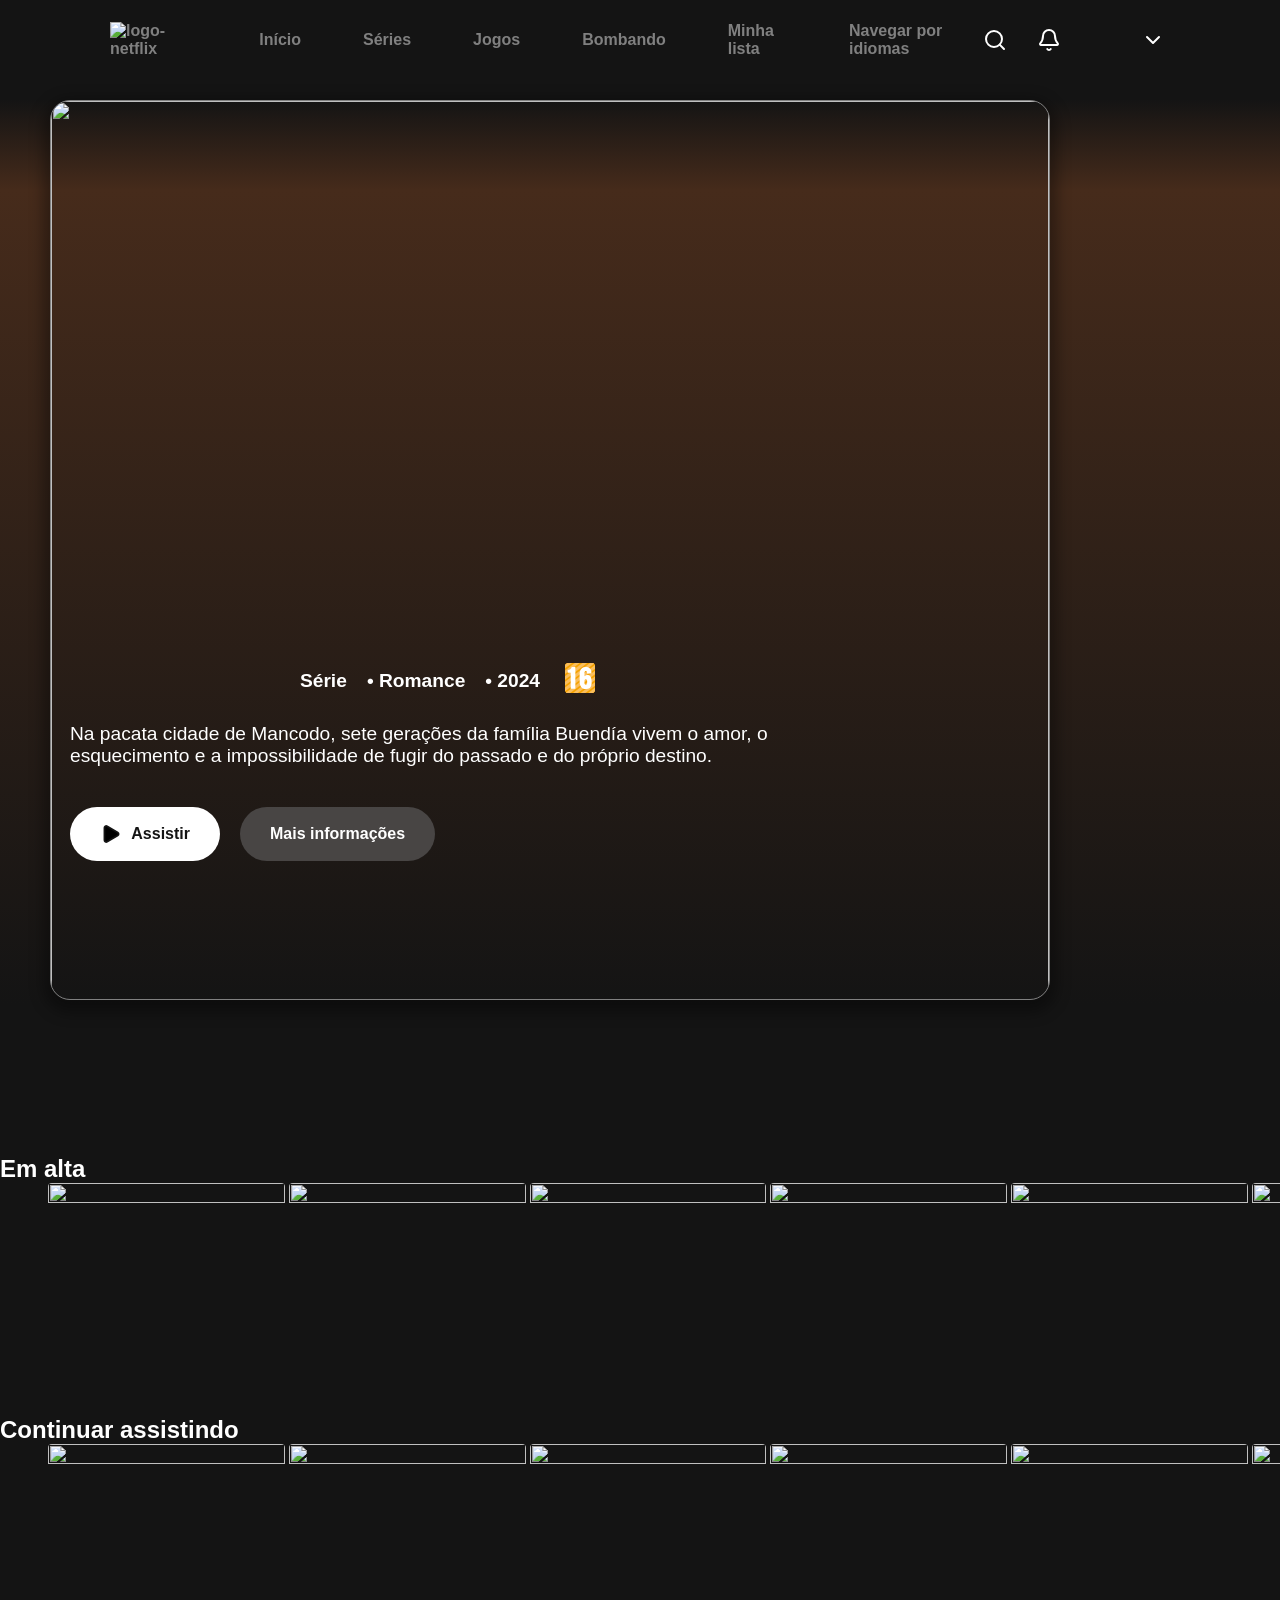
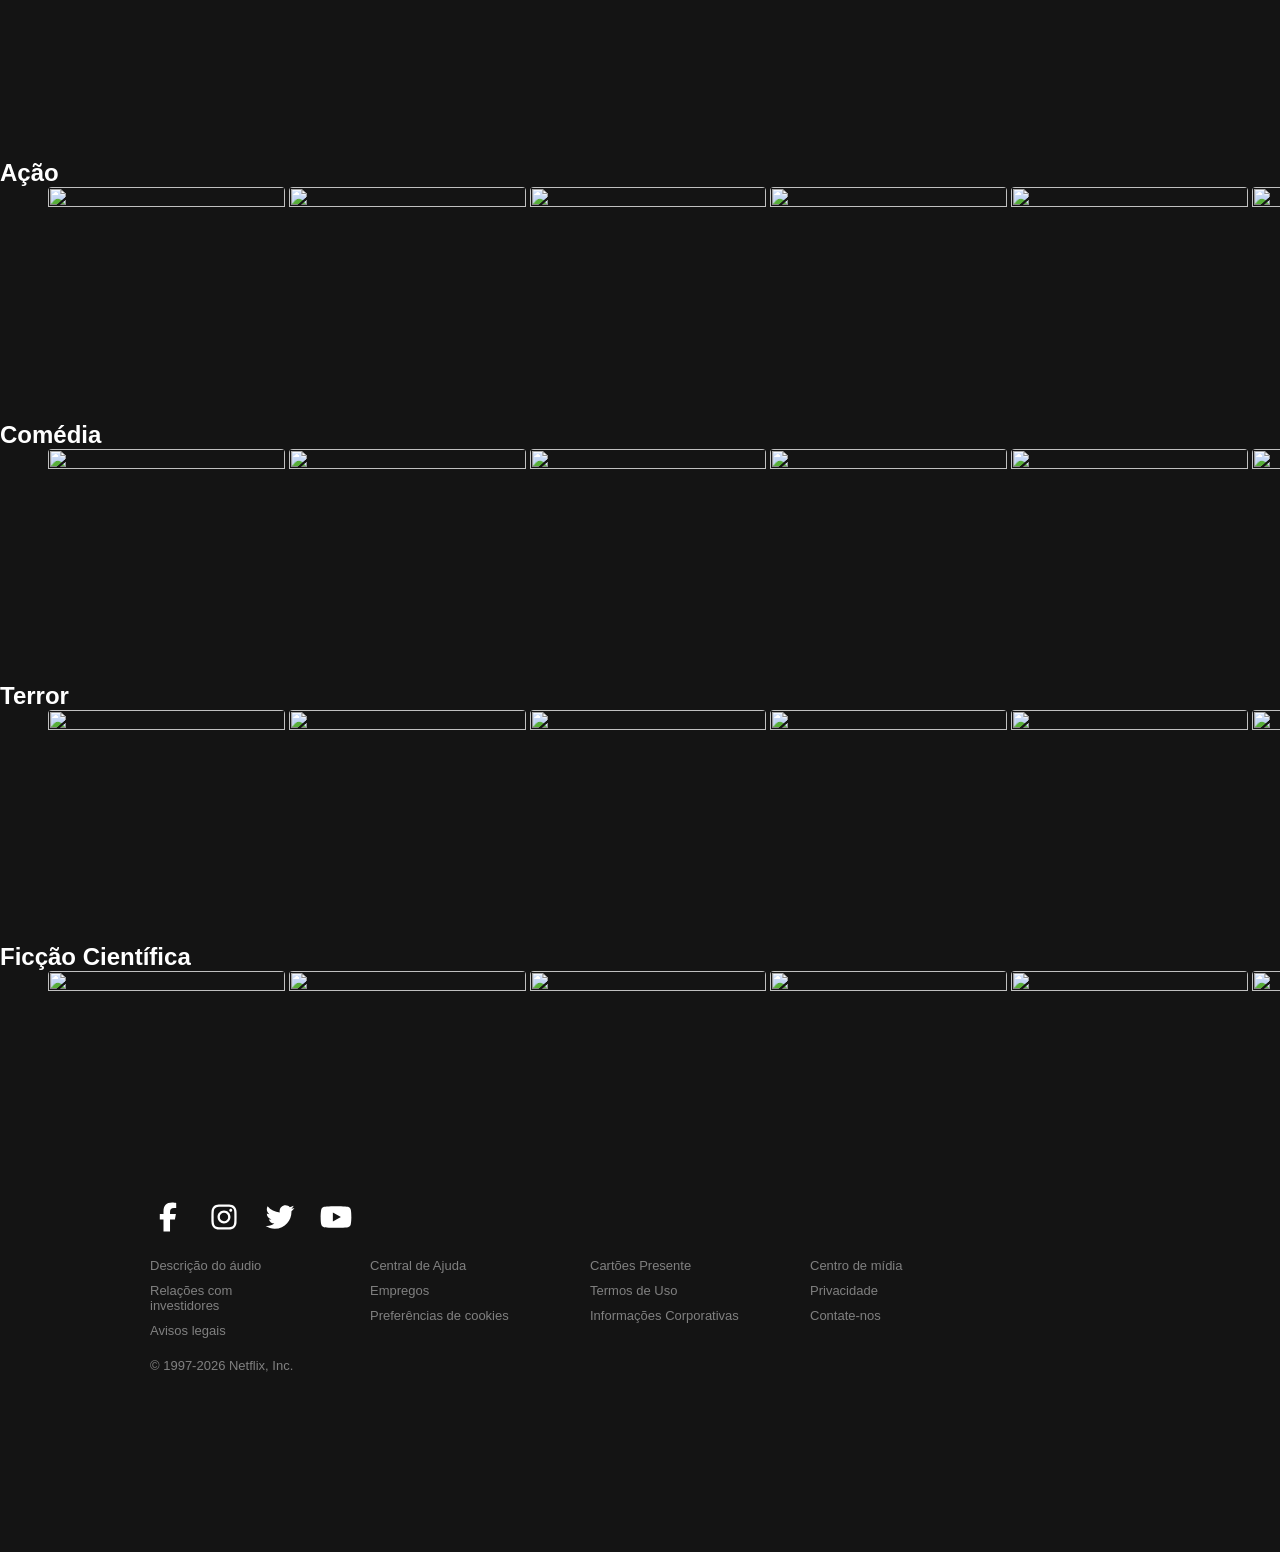
==== pages/pagina-principal.html @ 8729327b "tentativa hover cards" ====
<!DOCTYPE html>
<html lang="pt-br">

<head>
    <meta charset="UTF-8">
    <meta name="viewport" content="width=device-width, initial-scale=1.0">
    <link rel="stylesheet" href="../css/pagina-principal.css">
    <title>Document</title>
</head>

<body>
    <header>
        <div class="header-left">
            <figure>
                <a href="">
                    <img src="https://occ.a.nflxso.net/dnmt/api/v6/iL4oJVDYZ8KLSrJ6eG2OwtghbfQ/AAAAAZge2REfWoSoWRs31izjUdgihldMUslSHTdfz-1aT4vVrgJuVByU92G8wIrBkwULJHWjM1khpzW0xWndigQFYViKFpy-pM6NZFnTKEPkpf9hcdSzCyzqBbcouyIpmgVLbodhaeyqCXaS.svg"
                        alt="logo-netflix">
                </a>
            </figure>
            <nav>
                <ul class="nav-links">
                    <a href="#">
                        <li>Início</li>
                    </a>
                    <a href="#">
                        <li>Séries</li>
                    </a>
                    <a href="#">
                        <li>Jogos</li>
                    </a>
                    <a href="#">
                        <li>Bombando</li>
                    </a>
                    <a href="#">
                        <li>Minha lista</li>
                    </a>
                    <a href="#">
                        <li>Navegar por idiomas</li>
                    </a>



                </ul>
                <div class="dropdown-more">
                    <div class="more-btn">
                        <p>Navegar</p>
                        <svg xmlns="http://www.w3.org/2000/svg" width="24" height="24" viewBox="0 0 24 24" fill="none"
                            stroke="currentColor" stroke-width="2" stroke-linecap="round" stroke-linejoin="round"
                            class="lucide lucide-chevron-down-icon lucide-chevron-down">
                            <path d="m6 9 6 6 6-6" />
                        </svg>
                    </div>
                    <div class="dropdown-more-content">
                        <a href="#">Filmes</a>
                        <a href="#">Infantil</a>
                        <a href="#">Lançamentos</a>
                        <a href="#">Documentários</a>
                    </div>
                </div>
            </nav>

        </div>
        <div class="header-right">
            <svg xmlns="http://www.w3.org/2000/svg" width="24" height="24" viewBox="0 0 24 24" fill="none"
                stroke="currentColor" stroke-width="2" stroke-linecap="round" stroke-linejoin="round"
                class="lucide lucide-search-icon lucide-search">
                <path d="m21 21-4.34-4.34" />
                <circle cx="11" cy="11" r="8" />
            </svg>
            <svg xmlns="http://www.w3.org/2000/svg" width="24" height="24" viewBox="0 0 24 24" fill="none"
                stroke="currentColor" stroke-width="2" stroke-linecap="round" stroke-linejoin="round"
                class="lucide lucide-bell-icon lucide-bell">
                <path d="M10.268 21a2 2 0 0 0 3.464 0" />
                <path
                    d="M3.262 15.326A1 1 0 0 0 4 17h16a1 1 0 0 0 .74-1.673C19.41 13.956 18 12.499 18 8A6 6 0 0 0 6 8c0 4.499-1.411 5.956-2.738 7.326" />
            </svg>
            <div class="dropdown">
                <div class="dropdown-btn">
                    <img src="https://occ-0-580-3852.1.nflxso.net/dnm/api/v6/SO2HoVCx33X8phZh2pZZmQ4QgNY/AAAABTQ_ar19tbwde2ezWD2vZIlhMm_NLKgT2m48cjHB71XnTDLuYGvzwWZxxo6gKHXt9O7eolXx_bCEES7i28hD1xiet4Ne5oooU3-k.png?r=59d"
                        alt=""><svg xmlns="http://www.w3.org/2000/svg" width="24" height="24" viewBox="0 0 24 24"
                        fill="none" stroke="currentColor" stroke-width="2" stroke-linecap="round"
                        stroke-linejoin="round" class="lucide lucide-chevron-down-icon lucide-chevron-down">
                        <path d="m6 9 6 6 6-6" />
                    </svg>
                </div>
                <div class="dropdown-content">
                    <a href="">
                        <div>
                            <img src="https://occ-0-580-3852.1.nflxso.net/dnm/api/v6/SO2HoVCx33X8phZh2pZZmQ4QgNY/AAAABTQ_ar19tbwde2ezWD2vZIlhMm_NLKgT2m48cjHB71XnTDLuYGvzwWZxxo6gKHXt9O7eolXx_bCEES7i28hD1xiet4Ne5oooU3-k.png?r=59d"
                                alt="">
                            <p>João</p>
                        </div>
                    </a>
                    <a href="">
                        <div>
                            <img src="https://occ-0-580-3852.1.nflxso.net/dnm/api/v6/SO2HoVCx33X8phZh2pZZmQ4QgNY/AAAABVnAY_MACBGT4BysEFleI5mY4eC2mOxq7KwayBVGmqjWAFkAglZ_BcO_ikeNBegHRyRf5k_M-u2prlQ1obJLy4z23GegKB32DYZV.png?r=1d4"
                                alt="">
                            <p>Lucas</p>
                        </div>
                    </a>
                    <a href="">
                        <div>
                            <img src="https://occ-0-580-3852.1.nflxso.net/dnm/api/v6/SO2HoVCx33X8phZh2pZZmQ4QgNY/AAAABf6Nh861wNxGfVfN-tmLT432oRrNfJL0WhX7kx22zbQVcA_0D2UCEr8hgENP_LZN2Y6vTrVN2goVV-vVMygWrztxhDzA-zhSfh2f.png?r=e6e"
                                alt="">
                            <p>Pedro</p>
                        </div>
                    </a>
                    <a href="">
                        <div>
                            <img src="https://occ-0-580-3852.1.nflxso.net/dnm/api/v6/SO2HoVCx33X8phZh2pZZmQ4QgNY/AAAABQy7YAfHneZtbuY62nYntY_A4qYD2y0mnwL9w97tpISRpQtA9zyaVnA-_hQHCob_iCDbDIf5tNoD7gId8i1eYH6auxPXPcGtLh0v.png?r=f6f"
                                alt="">
                            <p>Maria</p>
                        </div>
                    </a>
                    <a href="">
                        <div>
                            <img src="https://occ-0-580-3852.1.nflxso.net/dnm/api/v6/SO2HoVCx33X8phZh2pZZmQ4QgNY/AAAABYwMo_HCigLPL0B3jn7Kgsw3RVvYrSZMsNMbBtleXJJFyBDB34h6SpdzB7KlCSwlwcni5F4WzyQkqEbOMxRDvY-ShUk20iOt-h3V.png?r=558"
                                alt="">
                            <p>Infantil</p>
                        </div>
                    </a>

                    <a href="">
                        <div>
                            <svg xmlns="http://www.w3.org/2000/svg" width="24" height="24" viewBox="0 0 24 24"
                                fill="none" stroke="currentColor" stroke-width="2" stroke-linecap="round"
                                stroke-linejoin="round" class="lucide lucide-pencil-icon lucide-pencil">
                                <path
                                    d="M21.174 6.812a1 1 0 0 0-3.986-3.987L3.842 16.174a2 2 0 0 0-.5.83l-1.321 4.352a.5.5 0 0 0 .623.622l4.353-1.32a2 2 0 0 0 .83-.497z" />
                                <path d="m15 5 4 4" />
                            </svg>
                            <p>Gerenciar perfis</p>
                        </div>
                    </a>
                    <a href="">
                        <div>
                            <svg xmlns="http://www.w3.org/2000/svg" width="24" height="24" viewBox="0 0 24 24"
                                fill="none" stroke="currentColor" stroke-width="2" stroke-linecap="round"
                                stroke-linejoin="round" class="lucide lucide-repeat-icon lucide-repeat">
                                <path d="m17 2 4 4-4 4" />
                                <path d="M3 11v-1a4 4 0 0 1 4-4h14" />
                                <path d="m7 22-4-4 4-4" />
                                <path d="M21 13v1a4 4 0 0 1-4 4H3" />
                            </svg>
                            <p>Transferir perfil</p>
                        </div>
                    </a>
                    <a href="">
                        <div>
                            <svg xmlns="http://www.w3.org/2000/svg" width="24" height="24" viewBox="0 0 24 24"
                                fill="none" stroke="currentColor" stroke-width="2" stroke-linecap="round"
                                stroke-linejoin="round" class="lucide lucide-user-round-icon lucide-user-round">
                                <circle cx="12" cy="8" r="5" />
                                <path d="M20 21a8 8 0 0 0-16 0" />
                            </svg>
                            <p>Conta</p>
                        </div>
                    </a>
                    <a href="">
                        <div>
                            <svg xmlns="http://www.w3.org/2000/svg" width="24" height="24" viewBox="0 0 24 24"
                                fill="none" stroke="currentColor" stroke-width="2" stroke-linecap="round"
                                stroke-linejoin="round"
                                class="lucide lucide-circle-question-mark-icon lucide-circle-question-mark">
                                <circle cx="12" cy="12" r="10" />
                                <path d="M9.09 9a3 3 0 0 1 5.83 1c0 2-3 3-3 3" />
                                <path d="M12 17h.01" />
                            </svg>
                            <p>Central de Ajuda</p>
                        </div>
                    </a>
                    <a href="">
                        <div class="sair">
                            <p>Sair da Netflix</p>
                        </div>
                    </a>

                </div>

            </div>
    </header>
    <main>
        <section class="hero">
            <div class="hero-content">
                <figure class="img-shadow">
                    <img src="https://occ-0-580-3852.1.nflxso.net/dnm/api/v6/x2x1Gn4QgTuVowyvC5vjsETMDK0/AAAABUdQSWKCe--xjyHy9vMR3d3Bk52vqKppufTXpc3OwYi6dQ_nDQELYfHh_iMtF_sAsWowvO6xYN8ATzah2b97CTASX1JKXaDpaSoRvI6_GMOMCiumFVfkGmcXlw.webp?r=1f0"
                        alt="">
                </figure>
                <article class="hero-texts">
                    <figure>
                        <img src="https://occ-0-580-3852.1.nflxso.net/dnm/api/v6/S4oi7EPZbv2UEPaukW54OORa0S8/AAAABYGtQT0e4lFf_mfZ361rXDNRn_uFn51mTcwWCaU3nObVNKT0-RSowbdJQCGYi3CJqvm2Ps38OoHFJuVhFn9GVXcAtTxQfzihu1AF.webp?r=b33"
                            alt="">
                    </figure>

                    <ul class="hero-film-itens">
                        <li>Série</li>
                        <li>• Romance</li>
                        <li>• 2024</li>
                        <li>
                            <svg xmlns="http://www.w3.org/2000/svg" x="0px" y="0px" width="40" height="40"
                                viewBox="0 0 48 48">
                                <rect width="36" height="36" x="6" y="6" fill="#f5a200"></rect>
                                <polygon fill="#fabe5d" points="41.875,6 36.085,6 6,28.623 6,32.976"></polygon>
                                <polygon fill="#fabe5d" points="32.758,6 26.969,6 6,21.768 6,26.121"></polygon>
                                <polygon fill="#fabe5d" points="14.526,6 8.736,6 6,8.058 6,12.411"></polygon>
                                <polygon fill="#fabe5d" points="42,12.76 42,8.407 6,35.478 6,39.831"></polygon>
                                <polygon fill="#fabe5d" points="23.642,6 17.853,6 6,14.913 6,19.266"></polygon>
                                <polygon fill="#fabe5d" points="42,19.616 42,15.262 6.443,42 12.232,42"></polygon>
                                <polygon fill="#fabe5d" points="42,33.326 42,28.972 24.675,42 30.465,42"></polygon>
                                <polygon fill="#fabe5d" points="42,40.181 42,35.828 33.791,42 39.58,42"></polygon>
                                <polygon fill="#fabe5d" points="42,26.47 42,22.117 15.559,42 21.348,42"></polygon>
                                <g>
                                    <path fill="#fff"
                                        d="M18.42,10.826l-4.356,0c-0.649,2.389-2.333,3.496-4.835,3.59v3.207l3.638-0.048v19.293h5.553V10.826 z">
                                    </path>
                                </g>
                                <g>
                                    <path fill="#fff"
                                        d="M37.936,27.198c-0.255-8.585-6.798-7.468-8.617-5.17c0,0,0.064-1.117,0.064-4.245 c0-3.064,3.064-2.521,3.064-0.734l0,1.404c0,0,3.223,0,5.234,0c0.009-1.116-0.028-2.184-0.223-3 c-1.053-4.404-5.617-4.596-5.617-4.596s-0.925,0-1.468,0c-6.191,0-6.798,6.798-6.798,9c0,0,0,5.84,0,7.851 c-0.141,10.025,6.303,9.511,6.686,9.511c0,0,0.527,0,1.293,0c6.75,0,6.383-7.34,6.383-7.34S37.968,28.507,37.936,27.198z M30.963,32.368c-0.925,0-1.676-0.798-1.676-3.511c0-2.585,0.75-3.511,1.676-3.511s1.676,0.957,1.676,3.511 C32.638,31.571,31.888,32.368,30.963,32.368z">
                                    </path>
                                </g>
                            </svg>
                        </li>
                    </ul>

                    <p>Na pacata cidade de Mancodo, sete gerações da família Buendía vivem o amor, o esquecimento e
                        a impossibilidade de fugir do passado e do próprio destino.</p>
                    <div class="hero-btns">
                        <a href="#" class="btn-hero-watch">
                            <svg xmlns="http://www.w3.org/2000/svg" width="24" height="24" viewBox="0 0 24 24"
                                fill="black" stroke="currentColor" stroke-width="2" stroke-linecap="round"
                                stroke-linejoin="round" class="lucide lucide-play-icon lucide-play">
                                <path
                                    d="M5 5a2 2 0 0 1 3.008-1.728l11.997 6.998a2 2 0 0 1 .003 3.458l-12 7A2 2 0 0 1 5 19z" />
                            </svg>
                            Assistir
                        </a>
                        <a href="#" class="btn-more-info">Mais informações</a>
                    </div>


                </article>
            </div>
        </section>
        <section class="em-alta center-section">
            <h2>Em alta</h2>
            <div class="media-container">
                <div class="media-scroller">

                    <div class="media-group" id="group-1">
                        <div class="media-card">

                            <div class="media-element">
                                <img src="https://occ-0-580-3852.1.nflxso.net/dnm/api/v6/0Qzqdxw-HG1AiOKLWWPsFOUDA2E/AAAABYlg2iKsKgHJcGk9D7GTcAgxNZFlezbeN-rQt5e5OjL1f2FGXkT7zv5kEZFFtZzg4s-7Gb5hwSw9GAcT12XghuYV9vRo635Kg8s.webp?r=5cd"
                                    alt="">
                            </div>
                        </div>
                        <div class="media-card">

                            <div class="media-element">
                                <img src="https://occ-0-580-3852.1.nflxso.net/dnm/api/v6/0Qzqdxw-HG1AiOKLWWPsFOUDA2E/AAAABXtpUI6AUcpRUj8d34I9dD3MvG3iI1uhIJtrCINmnAn9V5NOONWBYjqsaTuCR3brS6JB0Cz8PB1GeQ7eG94PNgm9SlheZav2n9w.webp?r=75b"
                                    alt="">
                            </div>
                        </div>
                        <div class="media-card">

                            <div class="media-element">
                                <img src="https://occ-0-580-3852.1.nflxso.net/dnm/api/v6/0Qzqdxw-HG1AiOKLWWPsFOUDA2E/AAAABfHUfRKkAQk8TyoGfyTkqnebv7ua-wDwmzoKN0-W6mxwOH5K07dKx7nEshTKl1DKEEAq6XSydm-rOoSsq63B6i6Jt4n7H-oto3U.webp?r=82d"
                                    alt="">
                            </div>
                        </div>
                        <div class="media-card">

                            <div class="media-element">
                                <img src="https://occ-0-580-3852.1.nflxso.net/dnm/api/v6/0Qzqdxw-HG1AiOKLWWPsFOUDA2E/AAAABcepSOqU8E7kV7quU7heqShjRLOzfGwSKMWIYn24_tjIYt4MBxq_A92Uk3DcbLzBrv6QTq97_U-TGhNtFza9Lru-FGHDb-IT4xA.webp?r=61a"
                                    alt="">
                            </div>
                        </div>
                        <div class="media-card">

                            <div class="media-element">
                                <img src="https://occ-0-580-3852.1.nflxso.net/dnm/api/v6/0Qzqdxw-HG1AiOKLWWPsFOUDA2E/AAAABWjU6adkgmcv81J-Wagr2NrHVlRq63lB8p_L24TL7nG-mMUIxTIzEI5pVJNPOq0PPp6nOM6hl5ENj7khcQ1J1_lpCdNQs3s8s8E.webp?r=c02"
                                    alt="">
                            </div>
                        </div>

                        <a class="next" href="#group-2" aria-label="next">
                            <svg>
                                <use href="#next"></use>
                            </svg>
                        </a>
                    </div>


                    <div class="media-group" id="group-2">
                        <a class="previous" href="#group-1">
                            <svg>
                                <use href="#previous"></use>
                            </svg>
                        </a>
                        <div class="media-element">
                            <img src="https://occ-0-580-3852.1.nflxso.net/dnm/api/v6/0Qzqdxw-HG1AiOKLWWPsFOUDA2E/AAAABdduRqZzxh0DKX3O0e8APJr6LHUFPpbX1dQTMm0B6PIAmqGx5daNC0y52Spe7wS1uXa2zXvUasqRC3TyoJtchQZrhTc7S0ERUTc.webp?r=e01"
                                alt="">
                        </div>
                        <div class="media-element">
                            <img src="https://occ-0-580-3852.1.nflxso.net/dnm/api/v6/0Qzqdxw-HG1AiOKLWWPsFOUDA2E/AAAABZajMdAurcp908wmN-t5wYE1JjJv2BjgYGTc6oKb2YevmcGs8mc8gTUS1tllH8ulfqpmQWlASlI838BbU52fIJ9xQ34NzxASXnI.webp?r=62c"
                                alt="">
                        </div>
                        <div class="media-element">
                            <img src="https://occ-0-580-3852.1.nflxso.net/dnm/api/v6/0Qzqdxw-HG1AiOKLWWPsFOUDA2E/AAAABb7l4nE4txDsUj0MPeVKGoTHr2dTQ_dOzKjmv4Ht3D0S1QxAxxrjp7YwWrrUY7UZc2nuOXJfb1iRGRuD7Cby2JYLtrYeYk04ZjU.webp?r=37e"
                                alt="">
                        </div>
                        <div class="media-element">
                            <img src="https://occ-0-580-3852.1.nflxso.net/dnm/api/v6/0Qzqdxw-HG1AiOKLWWPsFOUDA2E/AAAABS0lLOZCJ53SJdeMT102G_H_2skr49hyNFtzdHqFyjAmbqMLJk1CU92CkAKGi-ZI_1ls5HnkdWv4u7ei8cTL9R8go5FoIFnW1YU.webp?r=94d"
                                alt="">
                        </div>
                        <div class="media-element">
                            <img src="https://occ-0-580-3852.1.nflxso.net/dnm/api/v6/0Qzqdxw-HG1AiOKLWWPsFOUDA2E/AAAABdELrFRjZH-f1Tz7BtTBWOedLTkfByzevFozbpFkqAi4dvHtpmBLDDwEG93i07O50e13x0REGrrjecp5sGYJpRWKacWEgZ_fNgA.webp?r=52a"
                                alt="">
                        </div>
                        <a class="next" href="#group-3" aria-label="next">
                            <svg>
                                <use href="#next"></use>
                            </svg>
                        </a>
                    </div>


                    <div class="media-group" id="group-3">
                        <a class="previous" href="#group-2">
                            <svg>
                                <use href="#previous"></use>
                            </svg>
                        </a>
                        <div class="media-element">
                            <img src="https://occ-0-580-3852.1.nflxso.net/dnm/api/v6/0Qzqdxw-HG1AiOKLWWPsFOUDA2E/AAAABSnXc-EQJBqM900UQkpG1MgRguwl6b-NPb3rWrvShfv9EZUY7D9qIB87zvzTXXpP92vricrkQUZyErGQiNZA3YrW1nHNiKzPn4k.webp?r=d32"
                                alt="">
                        </div>
                        <div class="media-element">
                            <img src="https://occ-0-580-3852.1.nflxso.net/dnm/api/v6/0Qzqdxw-HG1AiOKLWWPsFOUDA2E/AAAABUHWj30QrLX94AkCgZnzXHNcBMijAwxDqpWWhP5jxCPN01Rm6ihcwCVABAzq5OC_l4-JFim8KCIW0RFPeQtI50hkLsWlDz7RJL8.webp?r=c05"
                                alt="">
                        </div>
                        <div class="media-element">
                            <img src="https://occ-0-580-3852.1.nflxso.net/dnm/api/v6/0Qzqdxw-HG1AiOKLWWPsFOUDA2E/AAAABRgmxuJPwrKhMZEdDfyOLtJl79IXZRiuwa8zVHqpSjx0VZbf1MfQSjbIUHDkZDHFK_aUd9chO6vu_-JCaz6Kglbhc8wqvP2svQ8.webp?r=8d4"
                                alt="">
                        </div>
                        <div class="media-element">
                            <img src="https://occ-0-580-3852.1.nflxso.net/dnm/api/v6/0Qzqdxw-HG1AiOKLWWPsFOUDA2E/AAAABSCXbOnngXlSSSrrUIwrqp8kBRqAF2CBdIn7206rAWL9MJUGJrhcigp9SPGs96fPNOHAhrQD3zTaYxsFHz9si4iPYnVz0R4FR0U.webp?r=781"
                                alt="">
                        </div>
                        <div class="media-element">
                            <img src="https://occ-0-580-3852.1.nflxso.net/dnm/api/v6/0Qzqdxw-HG1AiOKLWWPsFOUDA2E/AAAABR5r9QwyxR9i-fqNHFMGiLzPtLY2Q8Z7xCR3pIp3080L6XsAITxQgWY6fRyalBNklLwSpg2qaKUQsADIk3D1vRSaQ5rn6zf1wYM.webp?r=01d"
                                alt="">
                        </div>
                        <a class="next" href="#group-1" aria-label="next">
                            <svg>
                                <use href="#next"></use>
                            </svg>
                        </a>
                    </div>



                </div>
            </div>
        </section>
        <section class="center-section">
            <h2>Continuar assistindo</h2>
            <div class="media-container">
                <div class="media-scroller">


                    <div class="media-group" id="group-1-2">
                        <div class="media-element">
                            <img src="https://occ-0-580-3852.1.nflxso.net/dnm/api/v6/0Qzqdxw-HG1AiOKLWWPsFOUDA2E/AAAABYlg2iKsKgHJcGk9D7GTcAgxNZFlezbeN-rQt5e5OjL1f2FGXkT7zv5kEZFFtZzg4s-7Gb5hwSw9GAcT12XghuYV9vRo635Kg8s.webp?r=5cd"
                                alt="">
                            <div class="media-info">
                                <h3>Nome do filme</h3>
                                <p>2024 • 16 • 2h 10min</p>
                            </div>
                        </div>
                        <div class="media-element">
                            <img src="https://occ-0-580-3852.1.nflxso.net/dnm/api/v6/0Qzqdxw-HG1AiOKLWWPsFOUDA2E/AAAABXtpUI6AUcpRUj8d34I9dD3MvG3iI1uhIJtrCINmnAn9V5NOONWBYjqsaTuCR3brS6JB0Cz8PB1GeQ7eG94PNgm9SlheZav2n9w.webp?r=75b"
                                alt="">
                        </div>
                        <div class="media-element">
                            <img src="https://occ-0-580-3852.1.nflxso.net/dnm/api/v6/0Qzqdxw-HG1AiOKLWWPsFOUDA2E/AAAABfHUfRKkAQk8TyoGfyTkqnebv7ua-wDwmzoKN0-W6mxwOH5K07dKx7nEshTKl1DKEEAq6XSydm-rOoSsq63B6i6Jt4n7H-oto3U.webp?r=82d"
                                alt="">
                        </div>
                        <div class="media-element">
                            <img src="https://occ-0-580-3852.1.nflxso.net/dnm/api/v6/0Qzqdxw-HG1AiOKLWWPsFOUDA2E/AAAABcepSOqU8E7kV7quU7heqShjRLOzfGwSKMWIYn24_tjIYt4MBxq_A92Uk3DcbLzBrv6QTq97_U-TGhNtFza9Lru-FGHDb-IT4xA.webp?r=61a"
                                alt="">
                        </div>
                        <div class="media-element">
                            <img src="https://occ-0-580-3852.1.nflxso.net/dnm/api/v6/0Qzqdxw-HG1AiOKLWWPsFOUDA2E/AAAABWjU6adkgmcv81J-Wagr2NrHVlRq63lB8p_L24TL7nG-mMUIxTIzEI5pVJNPOq0PPp6nOM6hl5ENj7khcQ1J1_lpCdNQs3s8s8E.webp?r=c02"
                                alt="">
                        </div>

                        <a class="next" href="#group-2-2" aria-label="next">
                            <svg>
                                <use href="#next"></use>
                            </svg>
                        </a>
                    </div>


                    <div class="media-group" id="group-2-2">
                        <a class="previous" href="#group-1-2">
                            <svg>
                                <use href="#previous"></use>
                            </svg>
                        </a>
                        <div class="media-element">
                            <img src="https://occ-0-580-3852.1.nflxso.net/dnm/api/v6/0Qzqdxw-HG1AiOKLWWPsFOUDA2E/AAAABdduRqZzxh0DKX3O0e8APJr6LHUFPpbX1dQTMm0B6PIAmqGx5daNC0y52Spe7wS1uXa2zXvUasqRC3TyoJtchQZrhTc7S0ERUTc.webp?r=e01"
                                alt="">
                        </div>
                        <div class="media-element">
                            <img src="https://occ-0-580-3852.1.nflxso.net/dnm/api/v6/0Qzqdxw-HG1AiOKLWWPsFOUDA2E/AAAABZajMdAurcp908wmN-t5wYE1JjJv2BjgYGTc6oKb2YevmcGs8mc8gTUS1tllH8ulfqpmQWlASlI838BbU52fIJ9xQ34NzxASXnI.webp?r=62c"
                                alt="">
                        </div>
                        <div class="media-element">
                            <img src="https://occ-0-580-3852.1.nflxso.net/dnm/api/v6/0Qzqdxw-HG1AiOKLWWPsFOUDA2E/AAAABb7l4nE4txDsUj0MPeVKGoTHr2dTQ_dOzKjmv4Ht3D0S1QxAxxrjp7YwWrrUY7UZc2nuOXJfb1iRGRuD7Cby2JYLtrYeYk04ZjU.webp?r=37e"
                                alt="">
                        </div>
                        <div class="media-element">
                            <img src="https://occ-0-580-3852.1.nflxso.net/dnm/api/v6/0Qzqdxw-HG1AiOKLWWPsFOUDA2E/AAAABS0lLOZCJ53SJdeMT102G_H_2skr49hyNFtzdHqFyjAmbqMLJk1CU92CkAKGi-ZI_1ls5HnkdWv4u7ei8cTL9R8go5FoIFnW1YU.webp?r=94d"
                                alt="">
                        </div>
                        <div class="media-element">
                            <img src="https://occ-0-580-3852.1.nflxso.net/dnm/api/v6/0Qzqdxw-HG1AiOKLWWPsFOUDA2E/AAAABdELrFRjZH-f1Tz7BtTBWOedLTkfByzevFozbpFkqAi4dvHtpmBLDDwEG93i07O50e13x0REGrrjecp5sGYJpRWKacWEgZ_fNgA.webp?r=52a"
                                alt="">
                        </div>
                        <a class="next" href="#group-3-2" aria-label="next">
                            <svg>
                                <use href="#next"></use>
                            </svg>
                        </a>
                    </div>


                    <div class="media-group" id="group-3-2">
                        <a class="previous" href="#group-2-2">
                            <svg>
                                <use href="#previous"></use>
                            </svg>
                        </a>
                        <div class="media-element">
                            <img src="https://occ-0-580-3852.1.nflxso.net/dnm/api/v6/0Qzqdxw-HG1AiOKLWWPsFOUDA2E/AAAABSnXc-EQJBqM900UQkpG1MgRguwl6b-NPb3rWrvShfv9EZUY7D9qIB87zvzTXXpP92vricrkQUZyErGQiNZA3YrW1nHNiKzPn4k.webp?r=d32"
                                alt="">
                        </div>
                        <div class="media-element">
                            <img src="https://occ-0-580-3852.1.nflxso.net/dnm/api/v6/0Qzqdxw-HG1AiOKLWWPsFOUDA2E/AAAABUHWj30QrLX94AkCgZnzXHNcBMijAwxDqpWWhP5jxCPN01Rm6ihcwCVABAzq5OC_l4-JFim8KCIW0RFPeQtI50hkLsWlDz7RJL8.webp?r=c05"
                                alt="">
                        </div>
                        <div class="media-element">
                            <img src="https://occ-0-580-3852.1.nflxso.net/dnm/api/v6/0Qzqdxw-HG1AiOKLWWPsFOUDA2E/AAAABRgmxuJPwrKhMZEdDfyOLtJl79IXZRiuwa8zVHqpSjx0VZbf1MfQSjbIUHDkZDHFK_aUd9chO6vu_-JCaz6Kglbhc8wqvP2svQ8.webp?r=8d4"
                                alt="">
                        </div>
                        <div class="media-element">
                            <img src="https://occ-0-580-3852.1.nflxso.net/dnm/api/v6/0Qzqdxw-HG1AiOKLWWPsFOUDA2E/AAAABSCXbOnngXlSSSrrUIwrqp8kBRqAF2CBdIn7206rAWL9MJUGJrhcigp9SPGs96fPNOHAhrQD3zTaYxsFHz9si4iPYnVz0R4FR0U.webp?r=781"
                                alt="">
                        </div>
                        <div class="media-element">
                            <img src="https://occ-0-580-3852.1.nflxso.net/dnm/api/v6/0Qzqdxw-HG1AiOKLWWPsFOUDA2E/AAAABR5r9QwyxR9i-fqNHFMGiLzPtLY2Q8Z7xCR3pIp3080L6XsAITxQgWY6fRyalBNklLwSpg2qaKUQsADIk3D1vRSaQ5rn6zf1wYM.webp?r=01d"
                                alt="">
                        </div>
                        <a class="next" href="#group-1-2" aria-label="next">
                            <svg>
                                <use href="#next"></use>
                            </svg>
                        </a>
                    </div>



                </div>
            </div>
        </section>
        <section class="center-section">
            <h2>
                Ação
            </h2>
            <div class="media-container">
                <div class="media-scroller">


                    <div class="media-group" id="group-1-3">
                        <div class="media-element">
                            <img src="https://occ-0-580-3852.1.nflxso.net/dnm/api/v6/0Qzqdxw-HG1AiOKLWWPsFOUDA2E/AAAABQykgdpDrkHlW_Rv7SUcoiPsCh55AnttP8cZVzEQN9NmdXtchfZqzbTijsaNFITqAqvR7IZl7KvIrItmdoiubh0VhzAUUk2ulboDiPctWdsdew-0J_th7ZpgoVxfywqFkZC86BXjxoJe470S.webp?r=fcd"
                                alt="">
                        </div>
                        <div class="media-element">
                            <img src="https://occ-0-580-3852.1.nflxso.net/dnm/api/v6/0Qzqdxw-HG1AiOKLWWPsFOUDA2E/AAAABess9Q4N_-_cu5QyvRBjTcdmFI9sZOSK5tkEk1MTs3uBbxFl22CNNfppfsS6zh8vPHsuYbpyrjhmfy7Th3KOd9OQacZZ6H6TTSA.jpg?r=ba7"
                                alt="">
                        </div>
                        <div class="media-element">
                            <img src="https://occ-0-580-3852.1.nflxso.net/dnm/api/v6/0Qzqdxw-HG1AiOKLWWPsFOUDA2E/AAAABQjNyc7I2mLzTfkbEowYm_yA8H-R2_cBMwVGxeWEnc5Qw3eCNXpOjtXbVR8iZMcNljG8J2Ir7sSv2dCtf1NuZ-hN_JnEtOtuiPE8.jpg?r=b23"
                                alt="">
                        </div>
                        <div class="media-element">
                            <img src="https://occ-0-580-3852.1.nflxso.net/dnm/api/v6/0Qzqdxw-HG1AiOKLWWPsFOUDA2E/AAAABdEd5vB4H-0gDmC4wIeR06P3ktAqpXsrymKt1wogcOohSlQ6LlqjehGorGPxXrWutaN9Psr1Mdnw3JphuTrqqGol_FzlKUBemk8.jpg?r=792"
                                alt="">
                        </div>
                        <div class="media-element">
                            <img src="https://occ-0-580-3852.1.nflxso.net/dnm/api/v6/0Qzqdxw-HG1AiOKLWWPsFOUDA2E/AAAABXlvpZqb5RMWi8bx7UNeCXCMOp6P85eYfNKnCum7l7x93REYXihtle9pr_tY69MU6C8Suub-eJCUnMiXJ1eXq-OOtyv7rACBvkc.jpg?r=70d"
                                alt="">
                        </div>

                        <a class="next" href="#group-2-3" aria-label="next">
                            <svg>
                                <use href="#next"></use>
                            </svg>
                        </a>
                    </div>


                    <div class="media-group" id="group-2-3">
                        <a class="previous" href="#group-1-3">
                            <svg>
                                <use href="#previous"></use>
                            </svg>
                        </a>
                        <div class="media-element">
                            <img src="https://occ-0-580-3852.1.nflxso.net/dnm/api/v6/0Qzqdxw-HG1AiOKLWWPsFOUDA2E/AAAABaUc4A99sBw13R1xe7YYNwXlZOeGFubn5R7wHplMx8wQD22nEmRVS13aDBdGm-QjH0GBtk3ZI4SJWLAEiyWB0YbQD5NHgjTu5u0.jpg?r=b53"
                                alt="">
                        </div>
                        <div class="media-element">
                            <img src="https://occ-0-580-3852.1.nflxso.net/dnm/api/v6/0Qzqdxw-HG1AiOKLWWPsFOUDA2E/AAAABRVLFLqgHhkXOGpb3qMvQ6Q9nh_rcBp_VOcMlHKa_POR3OE_BgtCUohu7b4KLNR6b0vhe2eq592IC-MiEZhUcJxZXP3bWHG8044.webp?r=741"
                                alt="">
                        </div>
                        <div class="media-element">
                            <img src="https://occ-0-580-3852.1.nflxso.net/dnm/api/v6/0Qzqdxw-HG1AiOKLWWPsFOUDA2E/AAAABeujn5lAzaYwaREmpO6nL7B5nS2HZnrCJpP5yE_cFn6DuM0esY5wLFgYIs-6ti7Zf7Kzt8JaaL_xGNcHNCXuDLdRWe0CLffYe0M.webp?r=ae7"
                                alt="">
                        </div>
                        <div class="media-element">
                            <img src="https://occ-0-580-3852.1.nflxso.net/dnm/api/v6/0Qzqdxw-HG1AiOKLWWPsFOUDA2E/AAAABaD18uld3cIfI0pF-Y9SZB0y2YA0zy6j73mZER-Xt7sE8_2Z-VFFcTtfHJ-YiBJIrULhG55cCh57GEl6zoq1FsCOYBTq1QQZKoU.jpg?r=9d9"
                                alt="">
                        </div>
                        <div class="media-element">
                            <img src="https://occ-0-580-3852.1.nflxso.net/dnm/api/v6/0Qzqdxw-HG1AiOKLWWPsFOUDA2E/AAAABaJjngdtrAhgjT8u3-C_t4gFwd27G8AlyF9qqYHkYUKcrzo2PHBGjAXwRf1Vtbe3BkKZzJC4ii0tDaJrVhxbcdZiusLNc5fGa20.jpg?r=45a"
                                alt="">
                        </div>
                        <a class="next" href="#group-3-3" aria-label="next">
                            <svg>
                                <use href="#next"></use>
                            </svg>
                        </a>
                    </div>


                    <div class="media-group" id="group-3-3">
                        <a class="previous" href="#group-2-3">
                            <svg>
                                <use href="#previous"></use>
                            </svg>
                        </a>
                        <div class="media-element">
                            <img src="https://occ-0-580-3852.1.nflxso.net/dnm/api/v6/0Qzqdxw-HG1AiOKLWWPsFOUDA2E/AAAABT4CHlcnKtFWz5L_JWIF5xprEfHDkNPB8CdfQbrwuGQaxucUuHFH4QG1yYgHvsOIWrvANGUPt53jbWcg0owhuAtL2Rlo1DFY3kw.webp?r=7da"
                                alt="">
                        </div>
                        <div class="media-element">
                            <img src="https://occ-0-580-3852.1.nflxso.net/dnm/api/v6/0Qzqdxw-HG1AiOKLWWPsFOUDA2E/AAAABagYCO5oAabZYHXIYj-SwRcQ_sn2guKp1R_qxOhM64xts_-34hCAiRKFavLjrVMkmT4fCbBUMxQMESzZgdQSur96QBdX9rCE5Qw.webp?r=81b"
                                alt="">
                        </div>
                        <div class="media-element">
                            <img src="https://occ-0-580-3852.1.nflxso.net/dnm/api/v6/0Qzqdxw-HG1AiOKLWWPsFOUDA2E/AAAABYQ2qqLuZdx5V0VAUmNI6lo4xvSmXMXvQ0-v55Fi8-RO2ISEWlh8ipdEPU3r0x2cNVEuqu62ArFK3MRBXz8JnvcZAvNVkJLocyU.jpg?r=8f2"
                                alt="">
                        </div>
                        <div class="media-element">
                            <img src="https://occ-0-580-3852.1.nflxso.net/dnm/api/v6/0Qzqdxw-HG1AiOKLWWPsFOUDA2E/AAAABXL0651fkZVJwkXd6nWc3unLyR6wdFnAqUTnKZfkOohz2R5kao6C5SHNfxLy2Ql-sHNoleImb_t_OXMsG5Kajczn-SUAYONPnho.jpg?r=109"
                                alt="">
                        </div>
                        <div class="media-element">
                            <img src="https://occ-0-580-3852.1.nflxso.net/dnm/api/v6/0Qzqdxw-HG1AiOKLWWPsFOUDA2E/[base64].jpg?r=d17"
                                alt="">
                        </div>
                        <a class="next" href="#group-1-3" aria-label="next">
                            <svg>
                                <use href="#next"></use>
                            </svg>
                        </a>
                    </div>



                </div>
            </div>
        </section>
        <section class="center-section">
            <h2>Comédia</h2>
            <div class="media-container">
                <div class="media-scroller">


                    <div class="media-group" id="group-1-4">
                        <div class="media-element">
                            <img src="https://occ-0-580-3852.1.nflxso.net/dnm/api/v6/0Qzqdxw-HG1AiOKLWWPsFOUDA2E/AAAABYlg2iKsKgHJcGk9D7GTcAgxNZFlezbeN-rQt5e5OjL1f2FGXkT7zv5kEZFFtZzg4s-7Gb5hwSw9GAcT12XghuYV9vRo635Kg8s.webp?r=5cd"
                                alt="">
                        </div>
                        <div class="media-element">
                            <img src="https://occ-0-580-3852.1.nflxso.net/dnm/api/v6/0Qzqdxw-HG1AiOKLWWPsFOUDA2E/AAAABXtpUI6AUcpRUj8d34I9dD3MvG3iI1uhIJtrCINmnAn9V5NOONWBYjqsaTuCR3brS6JB0Cz8PB1GeQ7eG94PNgm9SlheZav2n9w.webp?r=75b"
                                alt="">
                        </div>
                        <div class="media-element">
                            <img src="https://occ-0-580-3852.1.nflxso.net/dnm/api/v6/0Qzqdxw-HG1AiOKLWWPsFOUDA2E/AAAABfHUfRKkAQk8TyoGfyTkqnebv7ua-wDwmzoKN0-W6mxwOH5K07dKx7nEshTKl1DKEEAq6XSydm-rOoSsq63B6i6Jt4n7H-oto3U.webp?r=82d"
                                alt="">
                        </div>
                        <div class="media-element">
                            <img src="https://occ-0-580-3852.1.nflxso.net/dnm/api/v6/0Qzqdxw-HG1AiOKLWWPsFOUDA2E/AAAABcepSOqU8E7kV7quU7heqShjRLOzfGwSKMWIYn24_tjIYt4MBxq_A92Uk3DcbLzBrv6QTq97_U-TGhNtFza9Lru-FGHDb-IT4xA.webp?r=61a"
                                alt="">
                        </div>
                        <div class="media-element">
                            <img src="https://occ-0-580-3852.1.nflxso.net/dnm/api/v6/0Qzqdxw-HG1AiOKLWWPsFOUDA2E/AAAABWjU6adkgmcv81J-Wagr2NrHVlRq63lB8p_L24TL7nG-mMUIxTIzEI5pVJNPOq0PPp6nOM6hl5ENj7khcQ1J1_lpCdNQs3s8s8E.webp?r=c02"
                                alt="">
                        </div>

                        <a class="next" href="#group-2-4" aria-label="next">
                            <svg>
                                <use href="#next"></use>
                            </svg>
                        </a>
                    </div>


                    <div class="media-group" id="group-2-4">
                        <a class="previous" href="#group-1-4">
                            <svg>
                                <use href="#previous"></use>
                            </svg>
                        </a>
                        <div class="media-element">
                            <img src="https://occ-0-580-3852.1.nflxso.net/dnm/api/v6/0Qzqdxw-HG1AiOKLWWPsFOUDA2E/AAAABdduRqZzxh0DKX3O0e8APJr6LHUFPpbX1dQTMm0B6PIAmqGx5daNC0y52Spe7wS1uXa2zXvUasqRC3TyoJtchQZrhTc7S0ERUTc.webp?r=e01"
                                alt="">
                        </div>
                        <div class="media-element">
                            <img src="https://occ-0-580-3852.1.nflxso.net/dnm/api/v6/0Qzqdxw-HG1AiOKLWWPsFOUDA2E/AAAABZajMdAurcp908wmN-t5wYE1JjJv2BjgYGTc6oKb2YevmcGs8mc8gTUS1tllH8ulfqpmQWlASlI838BbU52fIJ9xQ34NzxASXnI.webp?r=62c"
                                alt="">
                        </div>
                        <div class="media-element">
                            <img src="https://occ-0-580-3852.1.nflxso.net/dnm/api/v6/0Qzqdxw-HG1AiOKLWWPsFOUDA2E/AAAABb7l4nE4txDsUj0MPeVKGoTHr2dTQ_dOzKjmv4Ht3D0S1QxAxxrjp7YwWrrUY7UZc2nuOXJfb1iRGRuD7Cby2JYLtrYeYk04ZjU.webp?r=37e"
                                alt="">
                        </div>
                        <div class="media-element">
                            <img src="https://occ-0-580-3852.1.nflxso.net/dnm/api/v6/0Qzqdxw-HG1AiOKLWWPsFOUDA2E/AAAABS0lLOZCJ53SJdeMT102G_H_2skr49hyNFtzdHqFyjAmbqMLJk1CU92CkAKGi-ZI_1ls5HnkdWv4u7ei8cTL9R8go5FoIFnW1YU.webp?r=94d"
                                alt="">
                        </div>
                        <div class="media-element">
                            <img src="https://occ-0-580-3852.1.nflxso.net/dnm/api/v6/0Qzqdxw-HG1AiOKLWWPsFOUDA2E/AAAABdELrFRjZH-f1Tz7BtTBWOedLTkfByzevFozbpFkqAi4dvHtpmBLDDwEG93i07O50e13x0REGrrjecp5sGYJpRWKacWEgZ_fNgA.webp?r=52a"
                                alt="">
                        </div>
                        <a class="next" href="#group-3-4" aria-label="next">
                            <svg>
                                <use href="#next"></use>
                            </svg>
                        </a>
                    </div>


                    <div class="media-group" id="group-3-4">
                        <a class="previous" href="#group-2-4">
                            <svg>
                                <use href="#previous"></use>
                            </svg>
                        </a>
                        <div class="media-element">
                            <img src="https://occ-0-580-3852.1.nflxso.net/dnm/api/v6/0Qzqdxw-HG1AiOKLWWPsFOUDA2E/AAAABSnXc-EQJBqM900UQkpG1MgRguwl6b-NPb3rWrvShfv9EZUY7D9qIB87zvzTXXpP92vricrkQUZyErGQiNZA3YrW1nHNiKzPn4k.webp?r=d32"
                                alt="">
                        </div>
                        <div class="media-element">
                            <img src="https://occ-0-580-3852.1.nflxso.net/dnm/api/v6/0Qzqdxw-HG1AiOKLWWPsFOUDA2E/AAAABUHWj30QrLX94AkCgZnzXHNcBMijAwxDqpWWhP5jxCPN01Rm6ihcwCVABAzq5OC_l4-JFim8KCIW0RFPeQtI50hkLsWlDz7RJL8.webp?r=c05"
                                alt="">
                        </div>
                        <div class="media-element">
                            <img src="https://occ-0-580-3852.1.nflxso.net/dnm/api/v6/0Qzqdxw-HG1AiOKLWWPsFOUDA2E/AAAABRgmxuJPwrKhMZEdDfyOLtJl79IXZRiuwa8zVHqpSjx0VZbf1MfQSjbIUHDkZDHFK_aUd9chO6vu_-JCaz6Kglbhc8wqvP2svQ8.webp?r=8d4"
                                alt="">
                        </div>
                        <div class="media-element">
                            <img src="https://occ-0-580-3852.1.nflxso.net/dnm/api/v6/0Qzqdxw-HG1AiOKLWWPsFOUDA2E/AAAABSCXbOnngXlSSSrrUIwrqp8kBRqAF2CBdIn7206rAWL9MJUGJrhcigp9SPGs96fPNOHAhrQD3zTaYxsFHz9si4iPYnVz0R4FR0U.webp?r=781"
                                alt="">
                        </div>
                        <div class="media-element">
                            <img src="https://occ-0-580-3852.1.nflxso.net/dnm/api/v6/0Qzqdxw-HG1AiOKLWWPsFOUDA2E/AAAABR5r9QwyxR9i-fqNHFMGiLzPtLY2Q8Z7xCR3pIp3080L6XsAITxQgWY6fRyalBNklLwSpg2qaKUQsADIk3D1vRSaQ5rn6zf1wYM.webp?r=01d"
                                alt="">
                        </div>
                        <a class="next" href="#group-1-4" aria-label="next">
                            <svg>
                                <use href="#next"></use>
                            </svg>
                        </a>
                    </div>



                </div>
            </div>
        </section>
        <section class="center-section">
            <h2>Terror</h2>
            <div class="media-container">
                <div class="media-scroller">


                    <div class="media-group" id="group-1-5">
                        <div class="media-element">
                            <img src="https://occ-0-580-3852.1.nflxso.net/dnm/api/v6/0Qzqdxw-HG1AiOKLWWPsFOUDA2E/[base64].jpg?r=7aa"
                                alt="">
                        </div>
                        <div class="media-element">
                            <img src="https://occ-0-580-3852.1.nflxso.net/dnm/api/v6/0Qzqdxw-HG1AiOKLWWPsFOUDA2E/AAAABVaQpNzfjlllBKfCcuaqB0wm4Smpv69epZmrEhiLFOS5HI_u-uLOEtFetidOEwho7-wWRd9RLPnaGINnKms3_W-IGHMRsGgD-r5NkZ5hfQHMP9vrt-msFU3vJ_CqSwS-eabYDo_lDd1t9Zo1f9ep7NZ_abg_g8ka3iJku6r9dOkpvQoxYGt80pE.webp?r=067"
                                alt="">
                        </div>
                        <div class="media-element">
                            <img src="https://occ-0-580-3852.1.nflxso.net/dnm/api/v6/0Qzqdxw-HG1AiOKLWWPsFOUDA2E/AAAABbCsGQlEmhViF8Edo6yAL5hvFTdDtCZU04erdUuvGndd4D3WlSay1LSirop9JZuiEpM98pxpgRg37zyXSYO6BHLmOvfJeNcqLZY.webp?r=70b"
                                alt="">
                        </div>
                        <div class="media-element">
                            <img src="https://occ-0-580-3852.1.nflxso.net/dnm/api/v6/0Qzqdxw-HG1AiOKLWWPsFOUDA2E/AAAABbS0jgfvG0GYH9PDM0pZwtqOqXQMRYZyTyuhao-xTdlVAQUTVyNXbjBK13hNL1_zulgT3xmnTxcxRBF4kmOoWyqiZjnXvwjOTyU.jpg?r=b1f"
                                alt="">
                        </div>
                        <div class="media-element">
                            <img src="https://occ-0-580-3852.1.nflxso.net/dnm/api/v6/0Qzqdxw-HG1AiOKLWWPsFOUDA2E/AAAABSBQAB-taP_wnHAmPbqBQnBrrBTO6tzviy3djTdnDCYgnasU2ua6tLQ-3kY7jJhbo83geLqtPpFXh0YXleN9B66esj3F2p9k75A.webp?r=8ef"
                                alt="">
                        </div>

                        <a class="next" href="#group-2-5" aria-label="next">
                            <svg>
                                <use href="#next"></use>
                            </svg>
                        </a>
                    </div>


                    <div class="media-group" id="group-2-5">
                        <a class="previous" href="#group-1-5">
                            <svg>
                                <use href="#previous"></use>
                            </svg>
                        </a>
                        <div class="media-element">
                            <img src="https://occ-0-580-3852.1.nflxso.net/dnm/api/v6/0Qzqdxw-HG1AiOKLWWPsFOUDA2E/AAAABVbJFDOv1LZPddIIhS_MMI4HHydftx-8EY3HDg4BNW8yqlZ_45KeJ2TAEP8KAj-PESep0ZhAKJjFn4yqiw7t-ZP4evdLi9vlwu8.webp?r=06f"
                                alt="">
                        </div>
                        <div class="media-element">
                            <img src="https://occ-0-580-3852.1.nflxso.net/dnm/api/v6/0Qzqdxw-HG1AiOKLWWPsFOUDA2E/AAAABR2RuHKe_liOMb_l-JD0k1TXQ-7nIvC42xTnKo4WnXohKl6H5yNdGido8p70gvSOTH8rlBDeyp3TiMXY5BO125swh5fhK0MI07U.webp?r=029"
                                alt="">
                        </div>
                        <div class="media-element">
                            <img src="https://occ-0-580-3852.1.nflxso.net/dnm/api/v6/0Qzqdxw-HG1AiOKLWWPsFOUDA2E/AAAABSrRWUbV1QHfg1C6bqApMP_4uImQrNSI-KP9H45LjinOvChXHDfQ7RMALeMZmf2rcmJBJT6m0u457lLOFTdpudkJHmZljACEWxk.webp?r=68b"
                                alt="">
                        </div>
                        <div class="media-element">
                            <img src="https://occ-0-580-3852.1.nflxso.net/dnm/api/v6/0Qzqdxw-HG1AiOKLWWPsFOUDA2E/AAAABRNYhvYivX7W8SMntsn40ZNliBXd5WZFt051L09p0fv0THfMFXJzv-pqLqqdoJ2DevfPXOGpH5VSdCbwvtSOKEWBSDQmAhYmeY8.webp?r=efd"
                                alt="">
                        </div>
                        <div class="media-element">
                            <img src="https://occ-0-580-3852.1.nflxso.net/dnm/api/v6/0Qzqdxw-HG1AiOKLWWPsFOUDA2E/AAAABYpM-Y-dR96jVacaxEa1nON_CPM_FRpVrr6ui6YVqBYTFq4oKqtg_VhYwE7F6aAekWyx6AP4MGlwOLnBDszm-0rHwvGs2NAlLkM.webp?r=343"
                                alt="">
                        </div>
                        <a class="next" href="#group-3-5" aria-label="next">
                            <svg>
                                <use href="#next"></use>
                            </svg>
                        </a>
                    </div>


                    <div class="media-group" id="group-3-5">
                        <a class="previous" href="#group-2-5">
                            <svg>
                                <use href="#previous"></use>
                            </svg>
                        </a>
                        <div class="media-element">
                            <img src="https://occ-0-580-3852.1.nflxso.net/dnm/api/v6/0Qzqdxw-HG1AiOKLWWPsFOUDA2E/AAAABeWQuu1KxmjoNCs89GBf7KZIXk01k1Sl4jXUaZiajO1V-Iy6B6gj0qnqELuBfLMwG7hDJOxjRQBtWOsbuIqG5otCLSn8_DOkL1o.jpg?r=522"
                                alt="">
                        </div>
                        <div class="media-element">
                            <img src="https://occ-0-580-3852.1.nflxso.net/dnm/api/v6/0Qzqdxw-HG1AiOKLWWPsFOUDA2E/AAAABeaXXa85NZy9Cs7iqXt4NctvDYYCfd1KONPwPPomqg6C8_bRJbzVIdN2nYQAh3hDiMvopEko8qZRzW0t54j5A2WxGjfAMdEHMAY.jpg?r=44a"
                                alt="">
                        </div>
                        <div class="media-element">
                            <img src="https://occ-0-580-3852.1.nflxso.net/dnm/api/v6/0Qzqdxw-HG1AiOKLWWPsFOUDA2E/AAAABQ6ueQLbP0QCb5g7I8YTqI8x3VgP-xB22FNVeVnkKy96T0L26nzzvJvQO7v35Lmco9MWs2-mI0Kj5Ul3Z-zOAa1kvYlyEsKzE3s.jpg?r=74b"
                                alt="">
                        </div>
                        <div class="media-element">
                            <img src="https://occ-0-580-3852.1.nflxso.net/dnm/api/v6/0Qzqdxw-HG1AiOKLWWPsFOUDA2E/AAAABW7KSkFsNBl50AUXKJA5rrRpedpe5iXDbeZycoijWlHjFrGhPKy2N2Bz88ySoCi1o337HsqupxVE1HrM_5iUxvXSOYW1_766FHU.webp?r=173"
                                alt="">
                        </div>
                        <div class="media-element">
                            <img src="https://occ-0-580-3852.1.nflxso.net/dnm/api/v6/0Qzqdxw-HG1AiOKLWWPsFOUDA2E/AAAABaRqlVYGVaXRrFGrDjAm1-FoTWsPqOLCqT6LB9-bM6kJdjg5Ftn_Iw96GxwERTxEl2earIGMJtxN61ZQvfCs69GV-ttQNpv4UCU.jpg?r=80e"
                                alt="">
                        </div>
                        <a class="next" href="#group-1-5" aria-label="next">
                            <svg>
                                <use href="#next"></use>
                            </svg>
                        </a>
                    </div>



                </div>
            </div>
        </section>
        <section class="center-section">
            <h2>Ficção Científica</h2>
            <div class="media-container">
                <div class="media-scroller">


                    <div class="media-group" id="group-1-6">
                        <div class="media-element">
                            <img src="https://occ-0-580-3852.1.nflxso.net/dnm/api/v6/0Qzqdxw-HG1AiOKLWWPsFOUDA2E/AAAABT6y5zFjtttcqju5FAxRJ7sZOc3ioBTARA_90_6qA-22agtDT_PyDJNBWXL1O3dYcgJWf3LUk_IW2WKkp8WPQ_mtnh64aUczveY.webp?r=dd8"
                                alt="">
                        </div>
                        <div class="media-element">
                            <img src="https://occ-0-580-3852.1.nflxso.net/dnm/api/v6/0Qzqdxw-HG1AiOKLWWPsFOUDA2E/AAAABeAYamBbTuP6VF2jMGhlV_RUVS4-I_IaLYvu0GHpRNU5Lqa9WkbLDlixIMh5Os6MjucHShYComSv3s796zwTzVJ2cIYcwfYjliY.webp?r=60e"
                                alt="">
                        </div>
                        <div class="media-element">
                            <img src="https://occ-0-580-3852.1.nflxso.net/dnm/api/v6/0Qzqdxw-HG1AiOKLWWPsFOUDA2E/AAAABRfV_VmR-BQ9hfroueYE82s-uWBZdSphI5i5UUt_zJ9V5fH62EAWeCp8vfohyLZRsEV7kxaz3TUQm8-TrApPvW_-cAUfo6aS7KM.webp?r=0ae"
                                alt="">
                        </div>
                        <div class="media-element">
                            <img src="https://occ-0-580-3852.1.nflxso.net/dnm/api/v6/0Qzqdxw-HG1AiOKLWWPsFOUDA2E/AAAABWsFRkegX6LTDq3gW3-0bacccN4CAG4JMgoPG3mN58u4TcUPhwydMt-BoJHsw4ZTyEZ6s7NhkX5wuYNU6g4I1WRM3qVVGR41Y_0.webp?r=657"
                                alt="">
                        </div>
                        <div class="media-element">
                            <img src="https://occ-0-580-3852.1.nflxso.net/dnm/api/v6/0Qzqdxw-HG1AiOKLWWPsFOUDA2E/AAAABaj-m2ojQq1CqtntXdqBKp5PKBj6m9vYcgNF_EjQ_OqFthRuFyvB9HSF8_pFjTLpsdx62sPhC0IUfE9V5dKo4NLJWkYqBT0NJUk.webp?r=8a7"
                                alt="">
                        </div>

                        <a class="next" href="#group-2-6" aria-label="next">
                            <svg>
                                <use href="#next"></use>
                            </svg>
                        </a>
                    </div>


                    <div class="media-group" id="group-2-6">
                        <a class="previous" href="#group-1-6">
                            <svg>
                                <use href="#previous"></use>
                            </svg>
                        </a>
                        <div class="media-element">
                            <img src="https://occ-0-580-3852.1.nflxso.net/dnm/api/v6/0Qzqdxw-HG1AiOKLWWPsFOUDA2E/AAAABQzNEt7KEFy9OhZlcpXROSoowRtABzYW5ALMLF9pooPUWv7Pqx7AZiOpcCKV386szV2xVFHlFIqgEhmuRyw5pWGTEWRnO0CtKUE.webp?r=5a9"
                                alt="">
                        </div>
                        <div class="media-element">
                            <img src="https://occ-0-580-3852.1.nflxso.net/dnm/api/v6/0Qzqdxw-HG1AiOKLWWPsFOUDA2E/AAAABfBTvdPITCPY6Vl3TG1Df1ElXdxutefuaHb31j5hfTuTOVd4ZNLb5mzES0zfawEEAaa4nM3sD3u4TgCpRQ0WVSODrFz9Y3iI9Vo.webp?r=2db"
                                alt="">
                        </div>
                        <div class="media-element">
                            <img src="https://occ-0-580-3852.1.nflxso.net/dnm/api/v6/0Qzqdxw-HG1AiOKLWWPsFOUDA2E/AAAABT0sdl3cMUS4LZ--J5g_VTB54UXI-E6K-utfnH34IIxE6MPk1D9Y6KVqhxrKRwX_-3lJl_iaIFO85QPcUlXZSCy6CfMrx2kUdDk.webp?r=518"
                                alt="">
                        </div>
                        <div class="media-element">
                            <img src="https://occ-0-580-3852.1.nflxso.net/dnm/api/v6/0Qzqdxw-HG1AiOKLWWPsFOUDA2E/AAAABSAOotgsmGQGSQ8itTcPfzPjWkPAlYsVtWjLzDEOCQle1GR3vS4O_1jCtAVfI32t65LET9M4tPO9sEO5xAdOzquVMD1wXZm2TM0.webp?r=db8"
                                alt="">
                        </div>
                        <div class="media-element">
                            <img src="https://occ-0-580-3852.1.nflxso.net/dnm/api/v6/0Qzqdxw-HG1AiOKLWWPsFOUDA2E/AAAABVmdjgb68X98YkfChUaIzTt9nWRGOJXY4AreMfkl0La6iHolNkDzZaLFA7JruHOw_qhxFWW1akIqiCEz4-r1a2YEheReMO2eOik.webp?r=2b3"
                                alt="">
                        </div>
                        <a class="next" href="#group-3-6" aria-label="next">
                            <svg>
                                <use href="#next"></use>
                            </svg>
                        </a>
                    </div>


                    <div class="media-group" id="group-3-6">
                        <a class="previous" href="#group-2-6">
                            <svg>
                                <use href="#previous"></use>
                            </svg>
                        </a>
                        <div class="media-element">
                            <img src="https://occ-0-580-3852.1.nflxso.net/dnm/api/v6/0Qzqdxw-HG1AiOKLWWPsFOUDA2E/AAAABRNXdf9ToARqmqGBCFI6pQ3lJ1gKO_fO6N84cZvKjftw3n9LBGYmYF2ICafl3YfQjaghuuafQVpJaEHcBfEdsttQm2YiscdrC18.webp?r=e41"
                                alt="">
                        </div>
                        <div class="media-element">
                            <img src="https://occ-0-580-3852.1.nflxso.net/dnm/api/v6/0Qzqdxw-HG1AiOKLWWPsFOUDA2E/AAAABdzRCUMPYb0wrF1iiIa05H1HK954yl_rfJcczA6UVdfvsZ8NwlnHsstY441hltsBYXndgsR0pUruw8nGHwjrL_8DmJ3ryM6QKM0.webp?r=ab6"
                                alt="">
                        </div>
                        <div class="media-element">
                            <img src="https://occ-0-580-3852.1.nflxso.net/dnm/api/v6/0Qzqdxw-HG1AiOKLWWPsFOUDA2E/AAAABRgmxuJPwrKhMZEdDfyOLtJl79IXZRiuwa8zVHqpSjx0VZbf1MfQSjbIUHDkZDHFK_aUd9chO6vu_-JCaz6Kglbhc8wqvP2svQ8.webp?r=8d4"
                                alt="">
                        </div>
                        <div class="media-element">
                            <img src="https://occ-0-580-3852.1.nflxso.net/dnm/api/v6/0Qzqdxw-HG1AiOKLWWPsFOUDA2E/AAAABbaV4KQNe-J4dAzmv4Rl64uFJqWDvSF8Ok_4cJmBtETaoBT4Pu54aZLHfLVg153Xrnfs84I-6AaO_AHkxQX-yD9F_WWQTaS0sFM.webp?r=5bf"
                                alt="">
                        </div>
                        <div class="media-element">
                            <img src="https://occ-0-580-3852.1.nflxso.net/dnm/api/v6/0Qzqdxw-HG1AiOKLWWPsFOUDA2E/AAAABdnpnJidFrQ05IwU9zQmlXxTeRxFjI0J455_oFm6cllbw-fwi5R2w0X12-dbcNmzZ-ePgaGTry5AS6K-3MCiV2uLFPtRDuAQ7pA.webp?r=eb6"
                                alt="">
                        </div>
                        <a class="next" href="#group-1-6" aria-label="next">
                            <svg>
                                <use href="#next"></use>
                            </svg>
                        </a>
                    </div>



                </div>
            </div>
        </section>
    </main>

    <footer>
        <div class="footer-wrapper">


            <article class="social-links">
                <a href="#">
                    <svg xmlns="http://www.w3.org/2000/svg" class="icon-face"
                        viewBox="0 0 640 640"><!--!Font Awesome Free v7.3.1 by @fontawesome - https://fontawesome.com License - https://fontawesome.com/license/free Copyright 2026 Fonticons, Inc.-->
                        <path
                            d="M240 363.3L240 576L356 576L356 363.3L442.5 363.3L460.5 265.5L356 265.5L356 230.9C356 179.2 376.3 159.4 428.7 159.4C445 159.4 458.1 159.8 465.7 160.6L465.7 71.9C451.4 68 416.4 64 396.2 64C289.3 64 240 114.5 240 223.4L240 265.5L174 265.5L174 363.3L240 363.3z" />
                    </svg>
                </a>
                <a href="#">
                    <svg xmlns="http://www.w3.org/2000/svg"
                        viewBox="0 0 640 640"><!--!Font Awesome Free v7.3.1 by @fontawesome - https://fontawesome.com License - https://fontawesome.com/license/free Copyright 2026 Fonticons, Inc.-->
                        <path
                            d="M320.3 205C256.8 204.8 205.2 256.2 205 319.7C204.8 383.2 256.2 434.8 319.7 435C383.2 435.2 434.8 383.8 435 320.3C435.2 256.8 383.8 205.2 320.3 205zM319.7 245.4C360.9 245.2 394.4 278.5 394.6 319.7C394.8 360.9 361.5 394.4 320.3 394.6C279.1 394.8 245.6 361.5 245.4 320.3C245.2 279.1 278.5 245.6 319.7 245.4zM413.1 200.3C413.1 185.5 425.1 173.5 439.9 173.5C454.7 173.5 466.7 185.5 466.7 200.3C466.7 215.1 454.7 227.1 439.9 227.1C425.1 227.1 413.1 215.1 413.1 200.3zM542.8 227.5C541.1 191.6 532.9 159.8 506.6 133.6C480.4 107.4 448.6 99.2 412.7 97.4C375.7 95.3 264.8 95.3 227.8 97.4C192 99.1 160.2 107.3 133.9 133.5C107.6 159.7 99.5 191.5 97.7 227.4C95.6 264.4 95.6 375.3 97.7 412.3C99.4 448.2 107.6 480 133.9 506.2C160.2 532.4 191.9 540.6 227.8 542.4C264.8 544.5 375.7 544.5 412.7 542.4C448.6 540.7 480.4 532.5 506.6 506.2C532.8 480 541 448.2 542.8 412.3C544.9 375.3 544.9 264.5 542.8 227.5zM495 452C487.2 471.6 472.1 486.7 452.4 494.6C422.9 506.3 352.9 503.6 320.3 503.6C287.7 503.6 217.6 506.2 188.2 494.6C168.6 486.8 153.5 471.7 145.6 452C133.9 422.5 136.6 352.5 136.6 319.9C136.6 287.3 134 217.2 145.6 187.8C153.4 168.2 168.5 153.1 188.2 145.2C217.7 133.5 287.7 136.2 320.3 136.2C352.9 136.2 423 133.6 452.4 145.2C472 153 487.1 168.1 495 187.8C506.7 217.3 504 287.3 504 319.9C504 352.5 506.7 422.6 495 452z" />
                    </svg>
                </a>
                <a href="#">
                    <svg xmlns="http://www.w3.org/2000/svg"
                        viewBox="0 0 640 640"><!--!Font Awesome Free v7.3.1 by @fontawesome - https://fontawesome.com License - https://fontawesome.com/license/free Copyright 2026 Fonticons, Inc.-->
                        <path
                            d="M523.4 215.7C523.7 220.2 523.7 224.8 523.7 229.3C523.7 368 418.1 527.9 225.1 527.9C165.6 527.9 110.4 510.7 64 480.8C72.4 481.8 80.6 482.1 89.3 482.1C138.4 482.1 183.5 465.5 219.6 437.3C173.5 436.3 134.8 406.1 121.5 364.5C128 365.5 134.5 366.1 141.3 366.1C150.7 366.1 160.1 364.8 168.9 362.5C120.8 352.8 84.8 310.5 84.8 259.5L84.8 258.2C98.8 266 115 270.9 132.2 271.5C103.9 252.7 85.4 220.5 85.4 184.1C85.4 164.6 90.6 146.7 99.7 131.1C151.4 194.8 229 236.4 316.1 240.9C314.5 233.1 313.5 225 313.5 216.9C313.5 159.1 360.3 112 418.4 112C448.6 112 475.9 124.7 495.1 145.1C518.8 140.6 541.6 131.8 561.7 119.8C553.9 144.2 537.3 164.6 515.6 177.6C536.7 175.3 557.2 169.5 576 161.4C561.7 182.2 543.8 200.7 523.4 215.7z" />
                    </svg>
                </a>
                <a href="#">
                    <svg xmlns="http://www.w3.org/2000/svg"
                        viewBox="0 0 640 640"><!--!Font Awesome Free v7.3.1 by @fontawesome - https://fontawesome.com License - https://fontawesome.com/license/free Copyright 2026 Fonticons, Inc.-->
                        <path
                            d="M581.7 188.1C575.5 164.4 556.9 145.8 533.4 139.5C490.9 128 320.1 128 320.1 128C320.1 128 149.3 128 106.7 139.5C83.2 145.8 64.7 164.4 58.4 188.1C47 231 47 320.4 47 320.4C47 320.4 47 409.8 58.4 452.7C64.7 476.3 83.2 494.2 106.7 500.5C149.3 512 320.1 512 320.1 512C320.1 512 490.9 512 533.5 500.5C557 494.2 575.5 476.3 581.8 452.7C593.2 409.8 593.2 320.4 593.2 320.4C593.2 320.4 593.2 231 581.8 188.1zM264.2 401.6L264.2 239.2L406.9 320.4L264.2 401.6z" />
                    </svg>
                </a>

            </article>
            <ul class="footer-links">
                <article class="footer-links-itens">
                    <li><a href="">Descrição do áudio</a></li>
                    <li><a href="">Relações com investidores</a></li>
                    <li><a href="">Avisos legais</a></li>
                </article>
                <article class="footer-links-itens">
                    <li><a href="">Central de Ajuda</a></li>
                    <li><a href="">Empregos</a></li>
                    <li><a href="">Preferências de cookies</a></li>
                </article>
                <article class="footer-links-itens">
                    <li><a href="">Cartões Presente</a></li>
                    <li><a href="">Termos de Uso</a></li>
                    <li><a href="">Informações Corporativas</a></li>
                </article>
                <article class="footer-links-itens">
                    <li><a href="">Centro de mídia</a></li>
                    <li><a href="">Privacidade</a></li>
                    <li><a href="">Contate-nos</a></li>
                </article>




            </ul>
            <article class="footer-copyright">
                <p>&copy; 1997-2026 Netflix, Inc.</p>
            </article>
        </div>
    </footer>


    <svg>
        <symbol id="next" viewBox="0 0 256 512">
            <path fill="white"
                d="M224.3 273l-136 136c-9.4 9.4-24.6 9.4-33.9 0l-22.6-22.6c-9.4-9.4-9.4-24.6 0-33.9l96.4-96.4-96.4-96.4c-9.4-9.4-9.4-24.6 0-33.9L54.3 103c9.4-9.4 24.6-9.4 33.9 0l136 136c9.5 9.4 9.5 24.6.1 34z" />
        </symbol>

        <symbol id="previous" viewBox="0 0 256 512">
            <path fill="white"
                d="M31.7 239l136-136c9.4-9.4 24.6-9.4 33.9 0l22.6 22.6c9.4 9.4 9.4 24.6 0 33.9L127.9 256l96.4 96.4c9.4 9.4 9.4 24.6 0 33.9L201.7 409c-9.4 9.4-24.6 9.4-33.9 0l-136-136c-9.5-9.4-9.5-24.6-.1-34z" />
        </symbol>
    </svg>
</body>

</html>
---- css/pagina-principal.css ----
* {
    margin: 0;
    padding: 0;
    box-sizing: border-box;
    font-family: sans-serif
}

html {
    scroll-behavior: smooth;
}

ul li {
    list-style: none;
}

body {
    background-color: #141414;
    color: white;
}

header {
    display: flex;
    justify-content: space-between;
    align-items: center;
    padding: 15px 110px;
    font-weight: bold;
    width: 100%;
    position: fixed;
    top: 0;
    z-index: 1;
    transition: .5s;
    animation: header-scroll linear both;
    animation-timeline: scroll();
    animation-range: 0 200px;
}

@keyframes header-scroll {
    from {
        background-color: transparent;
    }

    to {
        background-color: #000;
    }
}

header a {
    color: gray;
    text-decoration: none;
}

.header-left {
    display: flex;
    gap: 40px;
    align-items: center;
}

.header-right {
    display: flex;
    gap: 30px;
    align-items: center;
}

.header-right svg {
    color: white;
}

.dropdown-btn {
    display: flex;
    align-items: center;
    gap: 5px;
    padding: 5px;
    border-radius: 5px;
}

.dropdown-btn:hover {
    background-color: rgba(255, 255, 255, 0.1);
}

.dropdown-btn img {
    width: 40px;
    border-radius: 5px;
}

.dropdown-content {
    display: none;
    flex-direction: column;
    position: absolute;
    background-color: #232323;
    gap: 20px;
    padding: 20px;
    width: 230px;
    min-height: 300px;
    margin-left: -150px;
    border-radius: 15px;
}

.dropdown-more {
    display: none;

}

.dropdown-more:hover .dropdown-more-content {
    display: flex;
}

.dropdown-more-content {
    display: none;
    flex-direction: column;
    position: absolute;
    background-color: #232323;
    gap: 10px;
    padding: 10px;
    width: 230px;
    min-height: 200px;
    margin-left: -140px;
    border-radius: 15px;
    top: 60px;
}

.dropdown-more-content a {
    padding: 10px;
    border-radius: 5px;
}

.dropdown-more-content a:hover {
    display: flex;
    background-color: #414141;
}

.more-btn {
    text-align: center;
    display: flex;
    justify-content: center;
    align-items: center;
}

.dropdown-content div svg {
    color: gray;
}

.sair {
    border-top: gray 1px solid;
    padding: 10px;

}

.sair p {
    color: white;
    font-size: 15px;
    margin-top: 15px;
}

.dropdown:hover .dropdown-content {
    display: flex;
}

.dropdown-content img {
    width: 35px;
    border-radius: 5px;
}

.dropdown-content a div {
    display: flex;
    align-items: center;
    gap: 10px;
    color: white;
    font-size: 14px;
}



header figure img {
    width: 76px;
}

nav ul {
    display: flex;
    gap: 32px;
}

nav ul li {
    list-style: none;
    width: 100%;
    height: 50px;
    display: flex;
    align-items: center;
    justify-content: center;
    padding: 15px;
}

nav ul li:hover {
    background-color: rgba(255, 255, 255, 0.1);
    border-radius: 30px;
}

.hero {
    background: #141414;
    background: linear-gradient(180deg, rgba(20, 20, 20, 1) 0%, rgba(70, 43, 27, 1) 10%, rgba(20, 20, 20, 1) 100%);
    min-height: 500px;
}

.hero-content {
    max-width: 1700px;
    height: 80%;
    margin: 100px auto;
    position: relative;
    transition: .5s;
}

.img-shadow img {
    width: 100%;
    border-radius: 20px;
    box-shadow: 0px 6px 14px 7px rgba(0, 0, 0, 0.34);
    -webkit-box-shadow: 0px 6px 14px 7px rgba(0, 0, 0, 0.34);

}

.hero-texts {
    position: absolute;
    bottom: 100px;
    color: white;
    padding: 20px;
    display: flex;
    flex-direction: column;
    gap: 20px;
    max-width: 800px;
}

.hero-btns {
    margin-top: 20px;
    display: flex;
    gap: 20px;
}

.btn-hero-watch {
    background-color: white;
    text-decoration: none;
    color: #141414;
    padding: 15px 30px;
    border-radius: 30px;
    font-weight: bold;
    max-width: 150px;
    display: flex;
    justify-content: center;
    align-items: center;
    gap: 10px;
    transition: .3s;
}



.btn-more-info {
    background-color: rgba(83, 80, 80, 0.8);
    text-decoration: none;
    color: #ffffff;
    padding: 15px 30px;
    border-radius: 30px;
    font-weight: bold;
    max-width: 200px;
    display: flex;
    justify-content: center;
    align-items: center;
    gap: 10px;
    transition: .3s;
}

.btn-more-info:hover {
    background-color: rgba(37, 37, 37, 0.8);
}

.btn-hero-watch:hover {
    background-color: #cacaca;
}

.hero-film-itens {
    display: flex;
    gap: 20px;
    text-align: center;
    justify-content: center;
    font-weight: bold;
    align-items: center;
    font-size: larger;
}

.hero-film-itens li svg {
    border-radius: 23px;
}


.hero-texts p {
    font-size: larger;
}

.hero-texts figure img {
    max-width: 100%;
}

.center-section {
    max-width: 1700px;
    margin: 0 auto;
    padding: 50px 0;
}


/* SLIDES */


.media-container {
    position: relative;
    overflow: visible;
}

.media-scroller {
    overflow: hidden;
}

.media-scroller,
.media-group {
    display: grid;
    gap: 0.25rem;
    grid-auto-flow: column;
}

.media-scroller {
    display: grid;
    grid-auto-flow: column;
    grid-auto-columns: 100%;
    overflow-x: hidden;
    overflow-y: visible;
    scroll-behavior: smooth;
    padding: 0 3rem;
    gap: 20px;
}

.media-card {
    position: relative;
    z-index: 1;
    transition: transform .3s ease;
}

.media-card:hover {
    transform: scale(1.4);
    z-index: 100;
}


.media-group {
    display: grid;
    grid-auto-flow: column;
    grid-auto-columns: 20%;
    gap: 0.25rem;
    overflow: visible;
}

.media-element {
    position: relative;
    border-radius: 0.25rem;
    overflow: hidden;
    transition:
        transform 0.3s ease,
        box-shadow 0.3s ease;
}

.media-element:hover {
    transform: scale(1.08) translateY(-5px);
    z-index: 10;
    box-shadow: 0 10px 30px rgb(0 0 0 / 0.5);
    cursor: pointer;
}

.media-info {
    
    width: 100%;
    padding: 30px 12px 12px;
    background: linear-gradient(
        transparent,
        rgba(0, 0, 0, .9)
    );

    opacity: 0;
    transition: .3s;
}

.media-element:hover .media-info {
    opacity: 1;
}

.media-element img {
    display: block;
    width: 100%;
    aspect-ratio: 16 / 9;
    object-fit: cover;
}

.media-group {
    grid-auto-columns: 20%;

}

.next,
.previous {
    display: none;
    align-items: center;
    z-index: 10;
    position: absolute;
    width: 3rem;
    padding: 1rem;
    background: rgb(0 0 0 / 0);
    opacity: 0;
}

.previous {
    left: 0;
    top: 0;
    bottom: 0;
}

.next {
    right: 0;
    top: 0;
    bottom: 0;
}

.media-group:first-child :where(.next, .previous) {
    display: flex;
}

.media-scroller:hover :where(.next, .previous) {
    opacity: 1;
}

:where(.next, .previous):hover {
    background: rgb(0 0 0 / 0.3);
}

:where(.next, .previous)>svg {
    transition: transform 75ms linear;
    transform: scale(1);
}

:where(.next, .previous):hover>svg {
    transform: scale(1.2);
}

.media-group:target :where(.next, .previous) {
    display: flex;
}

.media-scroller:has(:target:not(:first-child)) .media-group:first-of-type .next {
    display: none;
}


.media-group {
    grid-auto-columns: 20%;
}

@media (max-width: 1200px) {
    .media-group {
        grid-auto-columns: 25%;
    }
}

@media (max-width: 768px) {
    .media-group {
        grid-auto-columns: 40%;
    }
}

@media (max-width: 500px) {
    .media-group {
        grid-auto-columns: 70%;
    }
}

@media (max-width: 465px) {
    header {
        padding: 0;
    }
    .hero-btns {
        position: absolute;
        bottom: -70px;
    }

    .hero-btns {
        margin-top: 20px;
        display: flex;
        gap: 20px;
        width: 130px;
    }

    .btn-hero-watch {
        background-color: white;
        text-decoration: none;
        color: #141414;
        padding: 15px 30px;
        border-radius: 30px;
        font-weight: bold;
        width: 100%;
        display: flex;
        justify-content: center;
        align-items: center;
        gap: 10px;
        transition: .3s;
    }



    .btn-more-info {
        background-color: rgba(83, 80, 80, 0.8);
        text-decoration: none;
        color: #ffffff;
        padding: 15px 30px;
        border-radius: 30px;
        font-weight: bold;
        width: 100%;
        display: flex;
        justify-content: center;
        align-items: center;
        gap: 10px;
        transition: .3s;
    }

}

@media (max-width: 1100px) {
    .nav-links {
        display: none;
    }

    .dropdown-more {
        display: flex;
    }
}


@media (max-width: 1350px) {
    .img-shadow img {
        height: 900px;
        object-fit: cover;
        object-position: 80% center;
        border: gray 1px solid;
        border-radius: 20px;
        max-width: 1000px;
    }


    .hero-content {
        margin: 100px 50px;
    }

    .img-shadow img {
        object-position: 60% center;
    }

    .hero-texts {
        top: 500px;
    }




}










































footer {
    background-color: #141414;
}

.footer-wrapper {
    max-width: 980px;
    margin: 20px auto 0 auto;
    padding: 25px 0;
    color: grey;
    display: flex;
    flex-direction: column;
    justify-content: center;
    gap: 20px;
    font-size: 13px;
}

footer svg {
    width: 36px;
}

footer a {
    color: gray;
    text-decoration: none;

}


.social-links {
    display: flex;
    gap: 20px;
}

.social-links a {
    color: white;
}



.footer-links {
    display: flex;
    flex-wrap: wrap;
    gap: 70px;
    list-style: none;
}

.footer-links li {
    width: 150px;
}

.footer-links-itens {
    display: flex;
    flex-direction: column;
    gap: 10px;
}

.social-links svg path {
    fill: #fff;
}
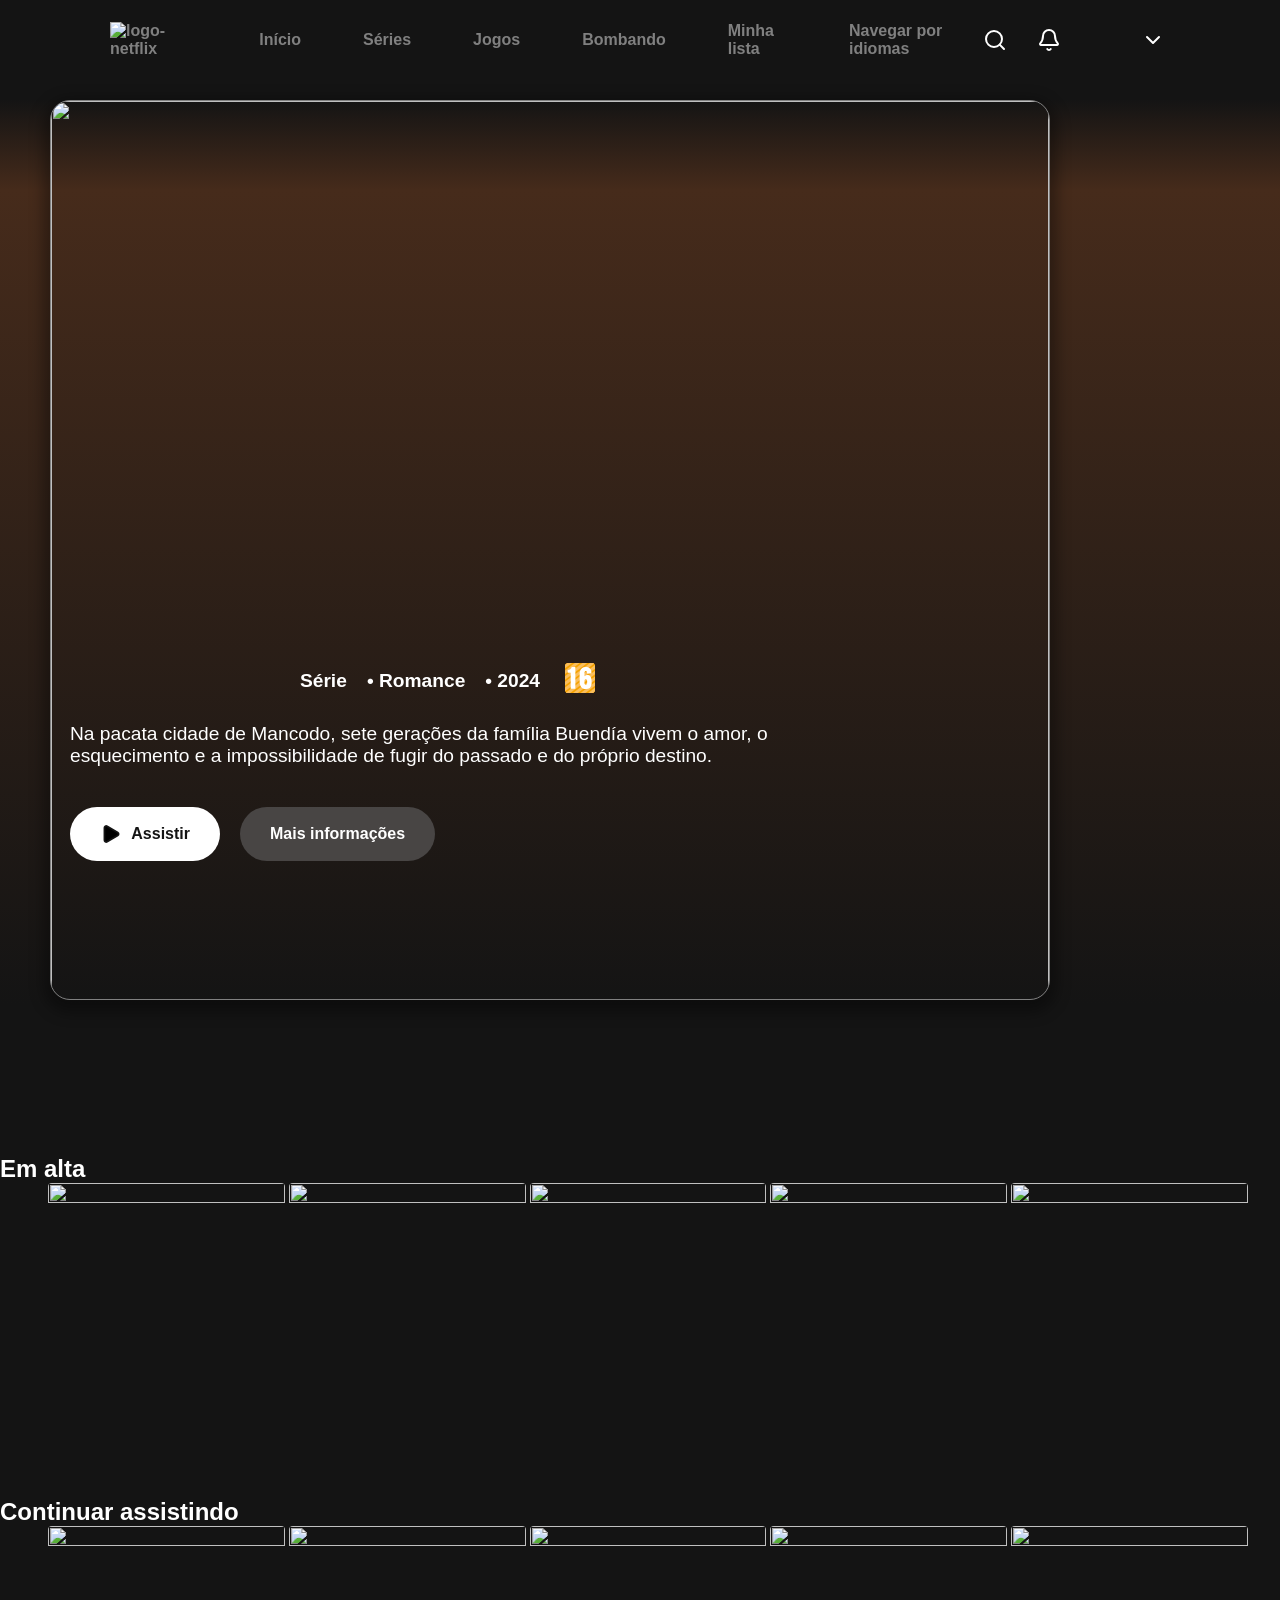
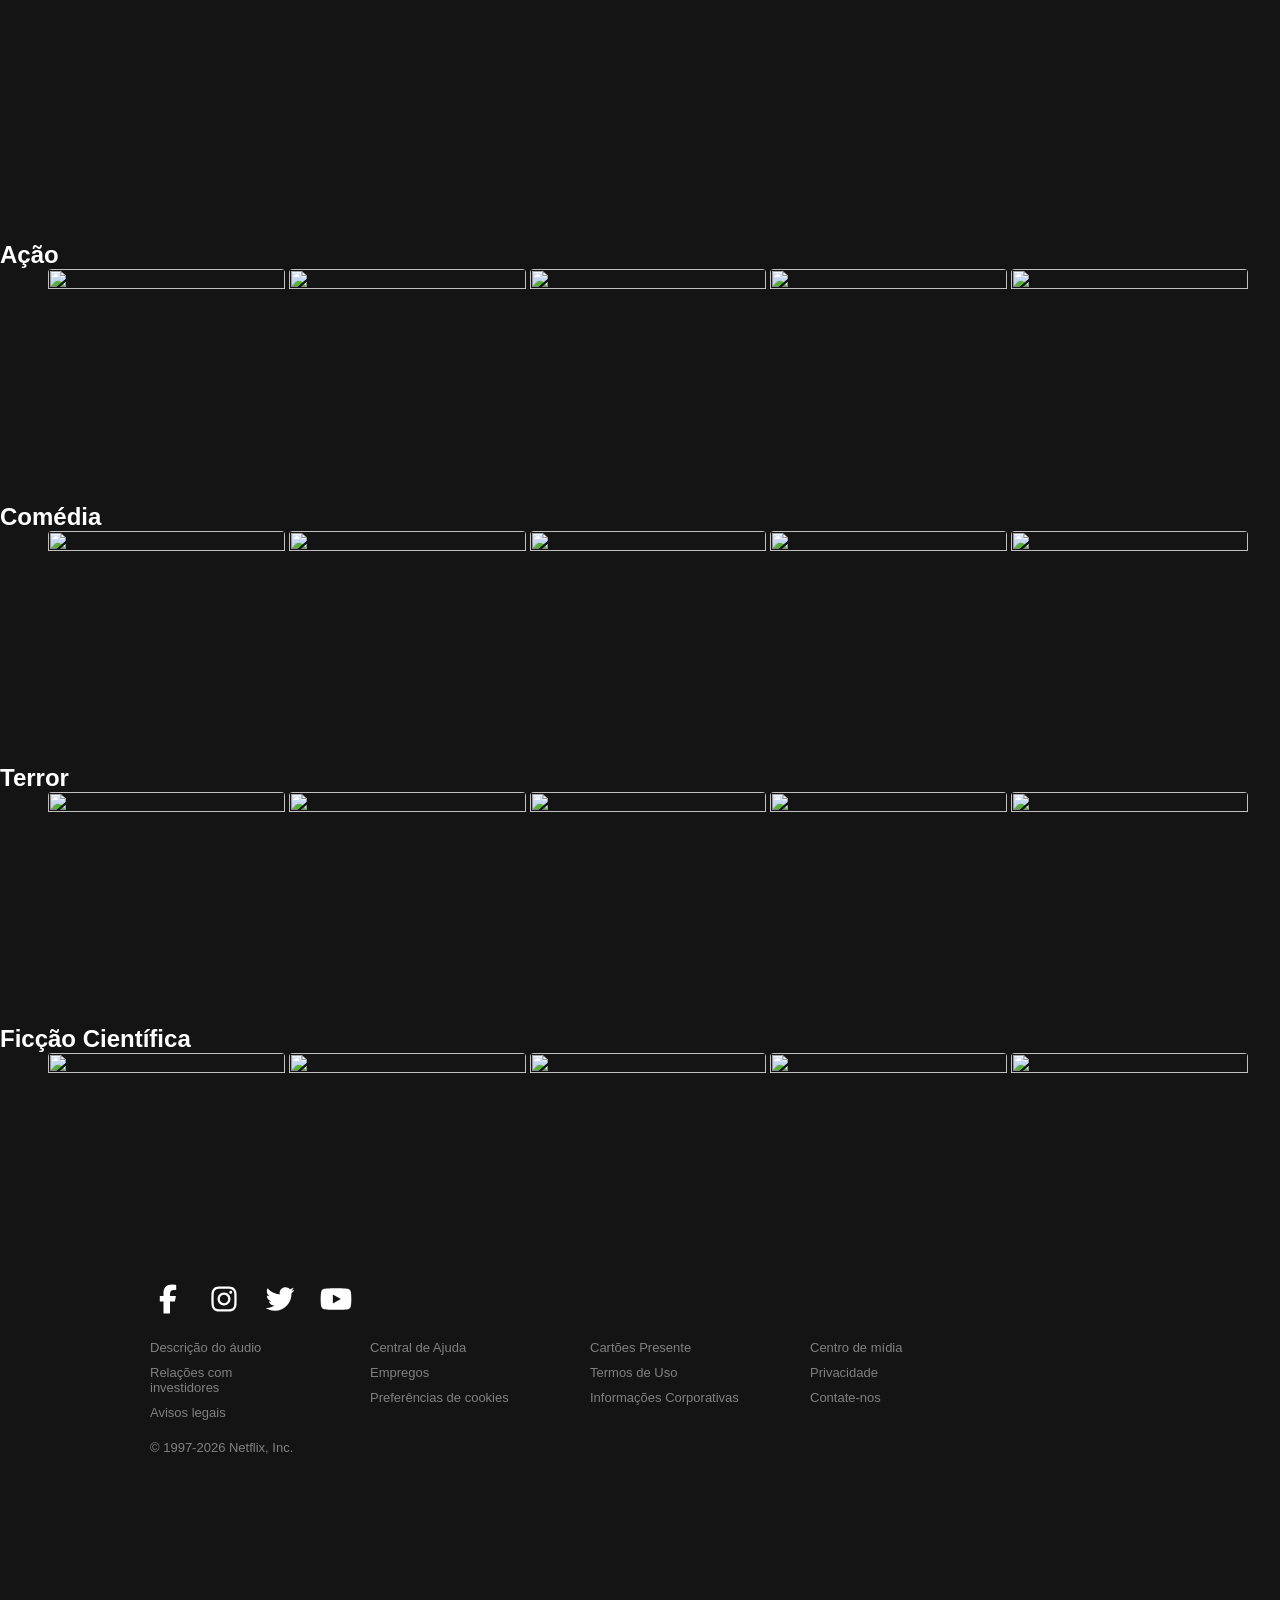
==== commit dfca0dac: "hover quase pronto" ====
--- a/pages/pagina-principal.html
+++ b/pages/pagina-principal.html
@@ -253,6 +253,10 @@
                             <div class="media-element">
                                 <img src="https://occ-0-580-3852.1.nflxso.net/dnm/api/v6/0Qzqdxw-HG1AiOKLWWPsFOUDA2E/AAAABYlg2iKsKgHJcGk9D7GTcAgxNZFlezbeN-rQt5e5OjL1f2FGXkT7zv5kEZFFtZzg4s-7Gb5hwSw9GAcT12XghuYV9vRo635Kg8s.webp?r=5cd"
                                     alt="">
+                                <div class="media-info">
+                                    <h3>Nome do filme</h3>
+                                    <p>2024 • 16 • 2h 10min</p>
+                                </div>
                             </div>
                         </div>
                         <div class="media-card">
--- a/css/pagina-principal.css
+++ b/css/pagina-principal.css
@@ -305,85 +305,65 @@
 
 /* SLIDES */
 
-
 .media-container {
     position: relative;
     overflow: visible;
 }
 
 .media-scroller {
-    overflow: hidden;
-}
-
-.media-scroller,
-.media-group {
-    display: grid;
-    gap: 0.25rem;
-    grid-auto-flow: column;
-}
-
-.media-scroller {
-    display: grid;
-    grid-auto-flow: column;
-    grid-auto-columns: 100%;
-    overflow-x: hidden;
-    overflow-y: visible;
-    scroll-behavior: smooth;
+    position: relative;
     padding: 0 3rem;
-    gap: 20px;
-}
-
-.media-card {
-    position: relative;
-    z-index: 1;
-    transition: transform .3s ease;
-}
-
-.media-card:hover {
-    transform: scale(1.4);
-    z-index: 100;
-}
-
+}
 
 .media-group {
     display: grid;
     grid-auto-flow: column;
     grid-auto-columns: 20%;
     gap: 0.25rem;
-    overflow: visible;
+
+    position: absolute;
+    inset: 0;
+
+    visibility: hidden;
+    opacity: 0;
+}
+
+.media-scroller:not(:has(.media-group:target))
+.media-group:first-child {
+    position: relative;
+    visibility: visible;
+    opacity: 1;
+}
+
+.media-group:target {
+    position: relative;
+    visibility: visible;
+    opacity: 1;
+}
+
+.media-card {
+    position: relative;
+    z-index: 1;
+    cursor: pointer;
+}
+
+.media-card:hover {
+    z-index: 100;
 }
 
 .media-element {
     position: relative;
     border-radius: 0.25rem;
     overflow: hidden;
+
     transition:
         transform 0.3s ease,
         box-shadow 0.3s ease;
 }
 
-.media-element:hover {
-    transform: scale(1.08) translateY(-5px);
-    z-index: 10;
-    box-shadow: 0 10px 30px rgb(0 0 0 / 0.5);
-    cursor: pointer;
-}
-
-.media-info {
-    
-    width: 100%;
-    padding: 30px 12px 12px;
-    background: linear-gradient(
-        transparent,
-        rgba(0, 0, 0, .9)
-    );
-
-    opacity: 0;
-    transition: .3s;
-}
-
-.media-element:hover .media-info {
-    opacity: 1;
+.media-card:hover .media-element {
+    transform: scale(1.4);
+    box-shadow: 0 15px 40px rgba(0, 0, 0, .7);
 }
 
 .media-element img {
@@ -393,16 +373,28 @@
     object-fit: cover;
 }
 
-.media-group {
-    grid-auto-columns: 20%;
-
+.media-info {
+    width: 100%;
+    padding: 30px 12px 12px;
+
+    background: linear-gradient(
+        transparent,
+        rgba(0, 0, 0, .9)
+    );
+
+    opacity: 0;
+    transition: opacity .3s;
+}
+
+.media-card:hover .media-info {
+    opacity: 1;
 }
 
 .next,
 .previous {
     display: none;
     align-items: center;
-    z-index: 10;
+    z-index: 101;
     position: absolute;
     width: 3rem;
     padding: 1rem;
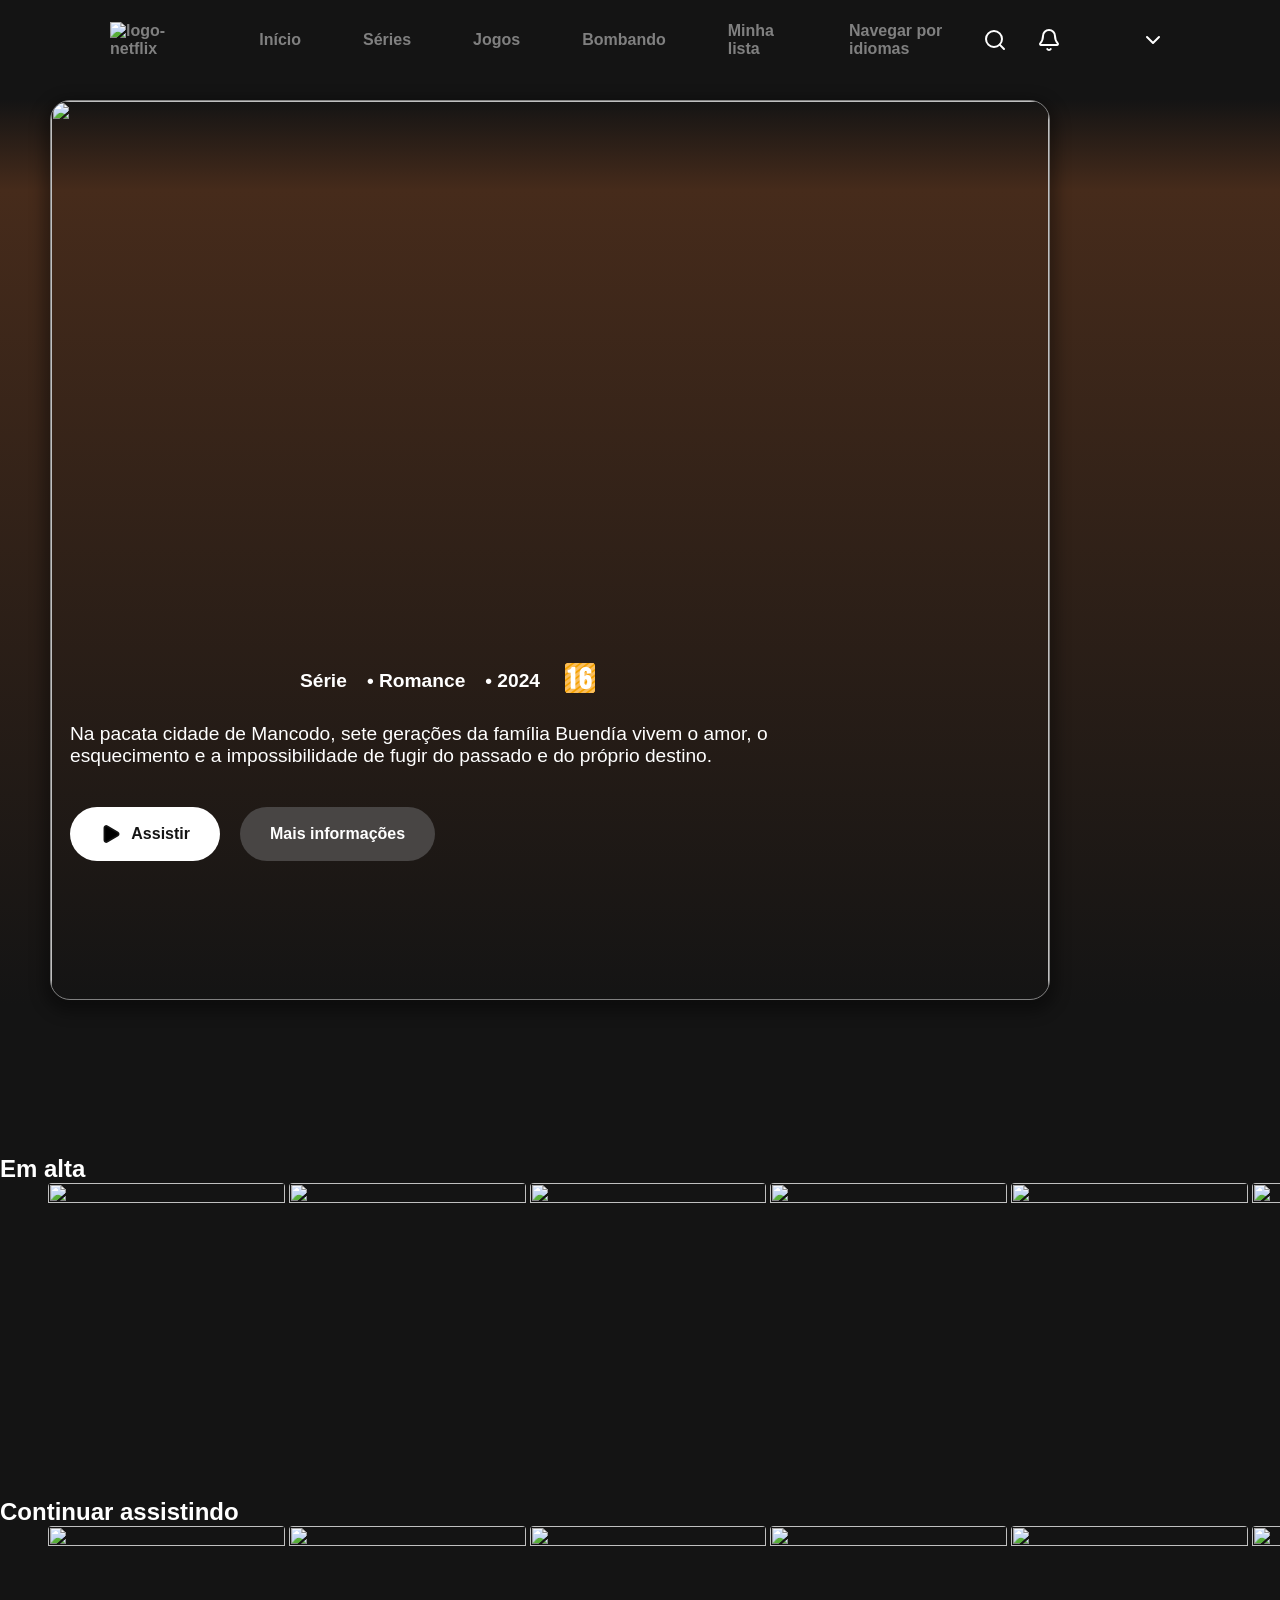
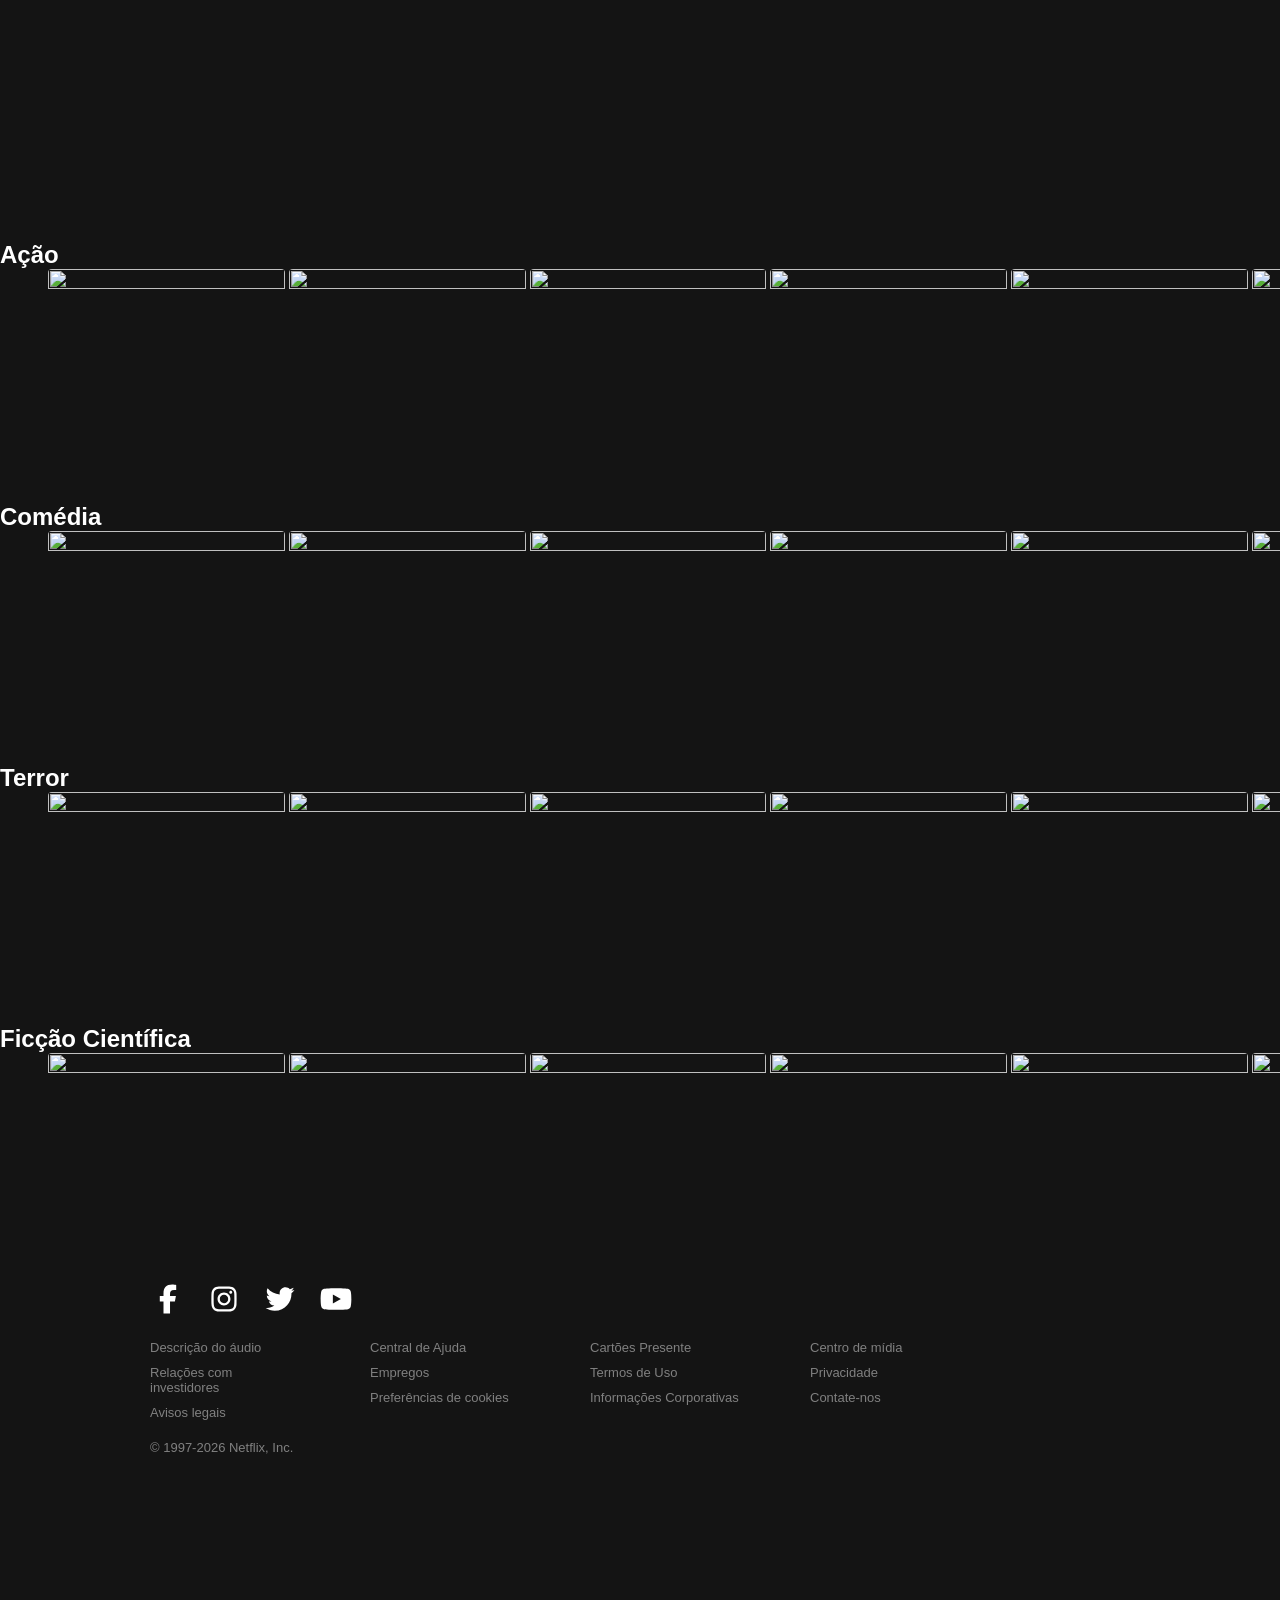
==== commit 5fecc783: "alterações slides" ====
--- a/pages/pagina-principal.html
+++ b/pages/pagina-principal.html
@@ -245,125 +245,132 @@
         <section class="em-alta center-section">
             <h2>Em alta</h2>
             <div class="media-container">
-                <div class="media-scroller">
-
-                    <div class="media-group" id="group-1">
-                        <div class="media-card">
-
+
+                <div class="media-viewport">
+
+
+
+                    <div class="media-scroller">
+
+                        <div class="media-group" id="group-1">
+                            <div class="media-card">
+
+                                <div class="media-element">
+                                    <img src="https://occ-0-580-3852.1.nflxso.net/dnm/api/v6/0Qzqdxw-HG1AiOKLWWPsFOUDA2E/AAAABYlg2iKsKgHJcGk9D7GTcAgxNZFlezbeN-rQt5e5OjL1f2FGXkT7zv5kEZFFtZzg4s-7Gb5hwSw9GAcT12XghuYV9vRo635Kg8s.webp?r=5cd"
+                                        alt="">
+                                    <div class="media-info">
+                                        <h3>Nome do filme</h3>
+                                        <p>2024 • 16 • 2h 10min</p>
+                                    </div>
+                                </div>
+                            </div>
+                            <div class="media-card">
+
+                                <div class="media-element">
+                                    <img src="https://occ-0-580-3852.1.nflxso.net/dnm/api/v6/0Qzqdxw-HG1AiOKLWWPsFOUDA2E/AAAABXtpUI6AUcpRUj8d34I9dD3MvG3iI1uhIJtrCINmnAn9V5NOONWBYjqsaTuCR3brS6JB0Cz8PB1GeQ7eG94PNgm9SlheZav2n9w.webp?r=75b"
+                                        alt="">
+                                </div>
+                            </div>
+                            <div class="media-card">
+
+                                <div class="media-element">
+                                    <img src="https://occ-0-580-3852.1.nflxso.net/dnm/api/v6/0Qzqdxw-HG1AiOKLWWPsFOUDA2E/AAAABfHUfRKkAQk8TyoGfyTkqnebv7ua-wDwmzoKN0-W6mxwOH5K07dKx7nEshTKl1DKEEAq6XSydm-rOoSsq63B6i6Jt4n7H-oto3U.webp?r=82d"
+                                        alt="">
+                                </div>
+                            </div>
+                            <div class="media-card">
+
+                                <div class="media-element">
+                                    <img src="https://occ-0-580-3852.1.nflxso.net/dnm/api/v6/0Qzqdxw-HG1AiOKLWWPsFOUDA2E/AAAABcepSOqU8E7kV7quU7heqShjRLOzfGwSKMWIYn24_tjIYt4MBxq_A92Uk3DcbLzBrv6QTq97_U-TGhNtFza9Lru-FGHDb-IT4xA.webp?r=61a"
+                                        alt="">
+                                </div>
+                            </div>
+                            <div class="media-card">
+
+                                <div class="media-element">
+                                    <img src="https://occ-0-580-3852.1.nflxso.net/dnm/api/v6/0Qzqdxw-HG1AiOKLWWPsFOUDA2E/AAAABWjU6adkgmcv81J-Wagr2NrHVlRq63lB8p_L24TL7nG-mMUIxTIzEI5pVJNPOq0PPp6nOM6hl5ENj7khcQ1J1_lpCdNQs3s8s8E.webp?r=c02"
+                                        alt="">
+                                </div>
+                            </div>
+
+                            <a class="next" href="#group-2" aria-label="next">
+                                <svg>
+                                    <use href="#next"></use>
+                                </svg>
+                            </a>
+                        </div>
+
+
+                        <div class="media-group" id="group-2">
+                            <a class="previous" href="#group-1">
+                                <svg>
+                                    <use href="#previous"></use>
+                                </svg>
+                            </a>
                             <div class="media-element">
-                                <img src="https://occ-0-580-3852.1.nflxso.net/dnm/api/v6/0Qzqdxw-HG1AiOKLWWPsFOUDA2E/AAAABYlg2iKsKgHJcGk9D7GTcAgxNZFlezbeN-rQt5e5OjL1f2FGXkT7zv5kEZFFtZzg4s-7Gb5hwSw9GAcT12XghuYV9vRo635Kg8s.webp?r=5cd"
+                                <img src="https://occ-0-580-3852.1.nflxso.net/dnm/api/v6/0Qzqdxw-HG1AiOKLWWPsFOUDA2E/AAAABdduRqZzxh0DKX3O0e8APJr6LHUFPpbX1dQTMm0B6PIAmqGx5daNC0y52Spe7wS1uXa2zXvUasqRC3TyoJtchQZrhTc7S0ERUTc.webp?r=e01"
                                     alt="">
-                                <div class="media-info">
-                                    <h3>Nome do filme</h3>
-                                    <p>2024 • 16 • 2h 10min</p>
-                                </div>
-                            </div>
-                        </div>
-                        <div class="media-card">
-
+                            </div>
                             <div class="media-element">
-                                <img src="https://occ-0-580-3852.1.nflxso.net/dnm/api/v6/0Qzqdxw-HG1AiOKLWWPsFOUDA2E/AAAABXtpUI6AUcpRUj8d34I9dD3MvG3iI1uhIJtrCINmnAn9V5NOONWBYjqsaTuCR3brS6JB0Cz8PB1GeQ7eG94PNgm9SlheZav2n9w.webp?r=75b"
+                                <img src="https://occ-0-580-3852.1.nflxso.net/dnm/api/v6/0Qzqdxw-HG1AiOKLWWPsFOUDA2E/AAAABZajMdAurcp908wmN-t5wYE1JjJv2BjgYGTc6oKb2YevmcGs8mc8gTUS1tllH8ulfqpmQWlASlI838BbU52fIJ9xQ34NzxASXnI.webp?r=62c"
                                     alt="">
                             </div>
-                        </div>
-                        <div class="media-card">
-
                             <div class="media-element">
-                                <img src="https://occ-0-580-3852.1.nflxso.net/dnm/api/v6/0Qzqdxw-HG1AiOKLWWPsFOUDA2E/AAAABfHUfRKkAQk8TyoGfyTkqnebv7ua-wDwmzoKN0-W6mxwOH5K07dKx7nEshTKl1DKEEAq6XSydm-rOoSsq63B6i6Jt4n7H-oto3U.webp?r=82d"
+                                <img src="https://occ-0-580-3852.1.nflxso.net/dnm/api/v6/0Qzqdxw-HG1AiOKLWWPsFOUDA2E/AAAABb7l4nE4txDsUj0MPeVKGoTHr2dTQ_dOzKjmv4Ht3D0S1QxAxxrjp7YwWrrUY7UZc2nuOXJfb1iRGRuD7Cby2JYLtrYeYk04ZjU.webp?r=37e"
                                     alt="">
                             </div>
-                        </div>
-                        <div class="media-card">
-
                             <div class="media-element">
-                                <img src="https://occ-0-580-3852.1.nflxso.net/dnm/api/v6/0Qzqdxw-HG1AiOKLWWPsFOUDA2E/AAAABcepSOqU8E7kV7quU7heqShjRLOzfGwSKMWIYn24_tjIYt4MBxq_A92Uk3DcbLzBrv6QTq97_U-TGhNtFza9Lru-FGHDb-IT4xA.webp?r=61a"
+                                <img src="https://occ-0-580-3852.1.nflxso.net/dnm/api/v6/0Qzqdxw-HG1AiOKLWWPsFOUDA2E/AAAABS0lLOZCJ53SJdeMT102G_H_2skr49hyNFtzdHqFyjAmbqMLJk1CU92CkAKGi-ZI_1ls5HnkdWv4u7ei8cTL9R8go5FoIFnW1YU.webp?r=94d"
                                     alt="">
                             </div>
-                        </div>
-                        <div class="media-card">
-
                             <div class="media-element">
-                                <img src="https://occ-0-580-3852.1.nflxso.net/dnm/api/v6/0Qzqdxw-HG1AiOKLWWPsFOUDA2E/AAAABWjU6adkgmcv81J-Wagr2NrHVlRq63lB8p_L24TL7nG-mMUIxTIzEI5pVJNPOq0PPp6nOM6hl5ENj7khcQ1J1_lpCdNQs3s8s8E.webp?r=c02"
+                                <img src="https://occ-0-580-3852.1.nflxso.net/dnm/api/v6/0Qzqdxw-HG1AiOKLWWPsFOUDA2E/AAAABdELrFRjZH-f1Tz7BtTBWOedLTkfByzevFozbpFkqAi4dvHtpmBLDDwEG93i07O50e13x0REGrrjecp5sGYJpRWKacWEgZ_fNgA.webp?r=52a"
                                     alt="">
                             </div>
-                        </div>
-
-                        <a class="next" href="#group-2" aria-label="next">
-                            <svg>
-                                <use href="#next"></use>
-                            </svg>
-                        </a>
-                    </div>
-
-
-                    <div class="media-group" id="group-2">
-                        <a class="previous" href="#group-1">
-                            <svg>
-                                <use href="#previous"></use>
-                            </svg>
-                        </a>
-                        <div class="media-element">
-                            <img src="https://occ-0-580-3852.1.nflxso.net/dnm/api/v6/0Qzqdxw-HG1AiOKLWWPsFOUDA2E/AAAABdduRqZzxh0DKX3O0e8APJr6LHUFPpbX1dQTMm0B6PIAmqGx5daNC0y52Spe7wS1uXa2zXvUasqRC3TyoJtchQZrhTc7S0ERUTc.webp?r=e01"
-                                alt="">
-                        </div>
-                        <div class="media-element">
-                            <img src="https://occ-0-580-3852.1.nflxso.net/dnm/api/v6/0Qzqdxw-HG1AiOKLWWPsFOUDA2E/AAAABZajMdAurcp908wmN-t5wYE1JjJv2BjgYGTc6oKb2YevmcGs8mc8gTUS1tllH8ulfqpmQWlASlI838BbU52fIJ9xQ34NzxASXnI.webp?r=62c"
-                                alt="">
-                        </div>
-                        <div class="media-element">
-                            <img src="https://occ-0-580-3852.1.nflxso.net/dnm/api/v6/0Qzqdxw-HG1AiOKLWWPsFOUDA2E/AAAABb7l4nE4txDsUj0MPeVKGoTHr2dTQ_dOzKjmv4Ht3D0S1QxAxxrjp7YwWrrUY7UZc2nuOXJfb1iRGRuD7Cby2JYLtrYeYk04ZjU.webp?r=37e"
-                                alt="">
-                        </div>
-                        <div class="media-element">
-                            <img src="https://occ-0-580-3852.1.nflxso.net/dnm/api/v6/0Qzqdxw-HG1AiOKLWWPsFOUDA2E/AAAABS0lLOZCJ53SJdeMT102G_H_2skr49hyNFtzdHqFyjAmbqMLJk1CU92CkAKGi-ZI_1ls5HnkdWv4u7ei8cTL9R8go5FoIFnW1YU.webp?r=94d"
-                                alt="">
-                        </div>
-                        <div class="media-element">
-                            <img src="https://occ-0-580-3852.1.nflxso.net/dnm/api/v6/0Qzqdxw-HG1AiOKLWWPsFOUDA2E/AAAABdELrFRjZH-f1Tz7BtTBWOedLTkfByzevFozbpFkqAi4dvHtpmBLDDwEG93i07O50e13x0REGrrjecp5sGYJpRWKacWEgZ_fNgA.webp?r=52a"
-                                alt="">
-                        </div>
-                        <a class="next" href="#group-3" aria-label="next">
-                            <svg>
-                                <use href="#next"></use>
-                            </svg>
-                        </a>
-                    </div>
-
-
-                    <div class="media-group" id="group-3">
-                        <a class="previous" href="#group-2">
-                            <svg>
-                                <use href="#previous"></use>
-                            </svg>
-                        </a>
-                        <div class="media-element">
-                            <img src="https://occ-0-580-3852.1.nflxso.net/dnm/api/v6/0Qzqdxw-HG1AiOKLWWPsFOUDA2E/AAAABSnXc-EQJBqM900UQkpG1MgRguwl6b-NPb3rWrvShfv9EZUY7D9qIB87zvzTXXpP92vricrkQUZyErGQiNZA3YrW1nHNiKzPn4k.webp?r=d32"
-                                alt="">
-                        </div>
-                        <div class="media-element">
-                            <img src="https://occ-0-580-3852.1.nflxso.net/dnm/api/v6/0Qzqdxw-HG1AiOKLWWPsFOUDA2E/AAAABUHWj30QrLX94AkCgZnzXHNcBMijAwxDqpWWhP5jxCPN01Rm6ihcwCVABAzq5OC_l4-JFim8KCIW0RFPeQtI50hkLsWlDz7RJL8.webp?r=c05"
-                                alt="">
-                        </div>
-                        <div class="media-element">
-                            <img src="https://occ-0-580-3852.1.nflxso.net/dnm/api/v6/0Qzqdxw-HG1AiOKLWWPsFOUDA2E/AAAABRgmxuJPwrKhMZEdDfyOLtJl79IXZRiuwa8zVHqpSjx0VZbf1MfQSjbIUHDkZDHFK_aUd9chO6vu_-JCaz6Kglbhc8wqvP2svQ8.webp?r=8d4"
-                                alt="">
-                        </div>
-                        <div class="media-element">
-                            <img src="https://occ-0-580-3852.1.nflxso.net/dnm/api/v6/0Qzqdxw-HG1AiOKLWWPsFOUDA2E/AAAABSCXbOnngXlSSSrrUIwrqp8kBRqAF2CBdIn7206rAWL9MJUGJrhcigp9SPGs96fPNOHAhrQD3zTaYxsFHz9si4iPYnVz0R4FR0U.webp?r=781"
-                                alt="">
-                        </div>
-                        <div class="media-element">
-                            <img src="https://occ-0-580-3852.1.nflxso.net/dnm/api/v6/0Qzqdxw-HG1AiOKLWWPsFOUDA2E/AAAABR5r9QwyxR9i-fqNHFMGiLzPtLY2Q8Z7xCR3pIp3080L6XsAITxQgWY6fRyalBNklLwSpg2qaKUQsADIk3D1vRSaQ5rn6zf1wYM.webp?r=01d"
-                                alt="">
-                        </div>
-                        <a class="next" href="#group-1" aria-label="next">
-                            <svg>
-                                <use href="#next"></use>
-                            </svg>
-                        </a>
-                    </div>
-
-
+                            <a class="next" href="#group-3" aria-label="next">
+                                <svg>
+                                    <use href="#next"></use>
+                                </svg>
+                            </a>
+                        </div>
+
+
+                        <div class="media-group" id="group-3">
+                            <a class="previous" href="#group-2">
+                                <svg>
+                                    <use href="#previous"></use>
+                                </svg>
+                            </a>
+                            <div class="media-element">
+                                <img src="https://occ-0-580-3852.1.nflxso.net/dnm/api/v6/0Qzqdxw-HG1AiOKLWWPsFOUDA2E/AAAABSnXc-EQJBqM900UQkpG1MgRguwl6b-NPb3rWrvShfv9EZUY7D9qIB87zvzTXXpP92vricrkQUZyErGQiNZA3YrW1nHNiKzPn4k.webp?r=d32"
+                                    alt="">
+                            </div>
+                            <div class="media-element">
+                                <img src="https://occ-0-580-3852.1.nflxso.net/dnm/api/v6/0Qzqdxw-HG1AiOKLWWPsFOUDA2E/AAAABUHWj30QrLX94AkCgZnzXHNcBMijAwxDqpWWhP5jxCPN01Rm6ihcwCVABAzq5OC_l4-JFim8KCIW0RFPeQtI50hkLsWlDz7RJL8.webp?r=c05"
+                                    alt="">
+                            </div>
+                            <div class="media-element">
+                                <img src="https://occ-0-580-3852.1.nflxso.net/dnm/api/v6/0Qzqdxw-HG1AiOKLWWPsFOUDA2E/AAAABRgmxuJPwrKhMZEdDfyOLtJl79IXZRiuwa8zVHqpSjx0VZbf1MfQSjbIUHDkZDHFK_aUd9chO6vu_-JCaz6Kglbhc8wqvP2svQ8.webp?r=8d4"
+                                    alt="">
+                            </div>
+                            <div class="media-element">
+                                <img src="https://occ-0-580-3852.1.nflxso.net/dnm/api/v6/0Qzqdxw-HG1AiOKLWWPsFOUDA2E/AAAABSCXbOnngXlSSSrrUIwrqp8kBRqAF2CBdIn7206rAWL9MJUGJrhcigp9SPGs96fPNOHAhrQD3zTaYxsFHz9si4iPYnVz0R4FR0U.webp?r=781"
+                                    alt="">
+                            </div>
+                            <div class="media-element">
+                                <img src="https://occ-0-580-3852.1.nflxso.net/dnm/api/v6/0Qzqdxw-HG1AiOKLWWPsFOUDA2E/AAAABR5r9QwyxR9i-fqNHFMGiLzPtLY2Q8Z7xCR3pIp3080L6XsAITxQgWY6fRyalBNklLwSpg2qaKUQsADIk3D1vRSaQ5rn6zf1wYM.webp?r=01d"
+                                    alt="">
+                            </div>
+                            <a class="next" href="#group-1" aria-label="next">
+                                <svg>
+                                    <use href="#next"></use>
+                                </svg>
+                            </a>
+                        </div>
+
+
+
+                    </div>
 
                 </div>
             </div>
--- a/css/pagina-principal.css
+++ b/css/pagina-principal.css
@@ -27,7 +27,7 @@
     width: 100%;
     position: fixed;
     top: 0;
-    z-index: 1;
+    z-index: 1000;
     transition: .5s;
     animation: header-scroll linear both;
     animation-timeline: scroll();
@@ -310,9 +310,19 @@
     overflow: visible;
 }
 
+.media-viewport {
+    overflow: hidden;
+}
+
 .media-scroller {
-    position: relative;
+    display: grid;
+    grid-auto-flow: column;
+    grid-auto-columns: 100%;
+
+    scroll-behavior: smooth;
+
     padding: 0 3rem;
+    gap: 20px;
 }
 
 .media-group {
@@ -320,16 +330,9 @@
     grid-auto-flow: column;
     grid-auto-columns: 20%;
     gap: 0.25rem;
-
-    position: absolute;
-    inset: 0;
-
-    visibility: hidden;
-    opacity: 0;
-}
-
-.media-scroller:not(:has(.media-group:target))
-.media-group:first-child {
+}
+
+.media-scroller:not(:has(.media-group:target)) .media-group:first-child {
     position: relative;
     visibility: visible;
     opacity: 1;
@@ -351,6 +354,20 @@
     z-index: 100;
 }
 
+.media-card:hover .media-element {
+    position: absolute;
+
+    width: 140%;
+
+    left: -20%;
+    top: -20%;
+
+    z-index: 100;
+
+    box-shadow: 0 15px 40px rgba(0, 0, 0, .7);
+}
+
+
 .media-element {
     position: relative;
     border-radius: 0.25rem;
@@ -361,10 +378,6 @@
         box-shadow 0.3s ease;
 }
 
-.media-card:hover .media-element {
-    transform: scale(1.4);
-    box-shadow: 0 15px 40px rgba(0, 0, 0, .7);
-}
 
 .media-element img {
     display: block;
@@ -377,10 +390,8 @@
     width: 100%;
     padding: 30px 12px 12px;
 
-    background: linear-gradient(
-        transparent,
-        rgba(0, 0, 0, .9)
-    );
+    background: linear-gradient(transparent,
+            rgba(0, 0, 0, .9));
 
     opacity: 0;
     transition: opacity .3s;
@@ -394,24 +405,26 @@
 .previous {
     display: none;
     align-items: center;
-    z-index: 101;
     position: absolute;
     width: 3rem;
     padding: 1rem;
-    background: rgb(0 0 0 / 0);
+    background: rgba(0, 0, 0, .15);
     opacity: 0;
+    z-index: 101;
 }
 
 .previous {
     left: 0;
     top: 0;
     bottom: 0;
+    width: 4rem;
 }
 
 .next {
     right: 0;
     top: 0;
     bottom: 0;
+    width: 4rem;
 }
 
 .media-group:first-child :where(.next, .previous) {
@@ -470,6 +483,7 @@
     header {
         padding: 0;
     }
+
     .hero-btns {
         position: absolute;
         bottom: -70px;
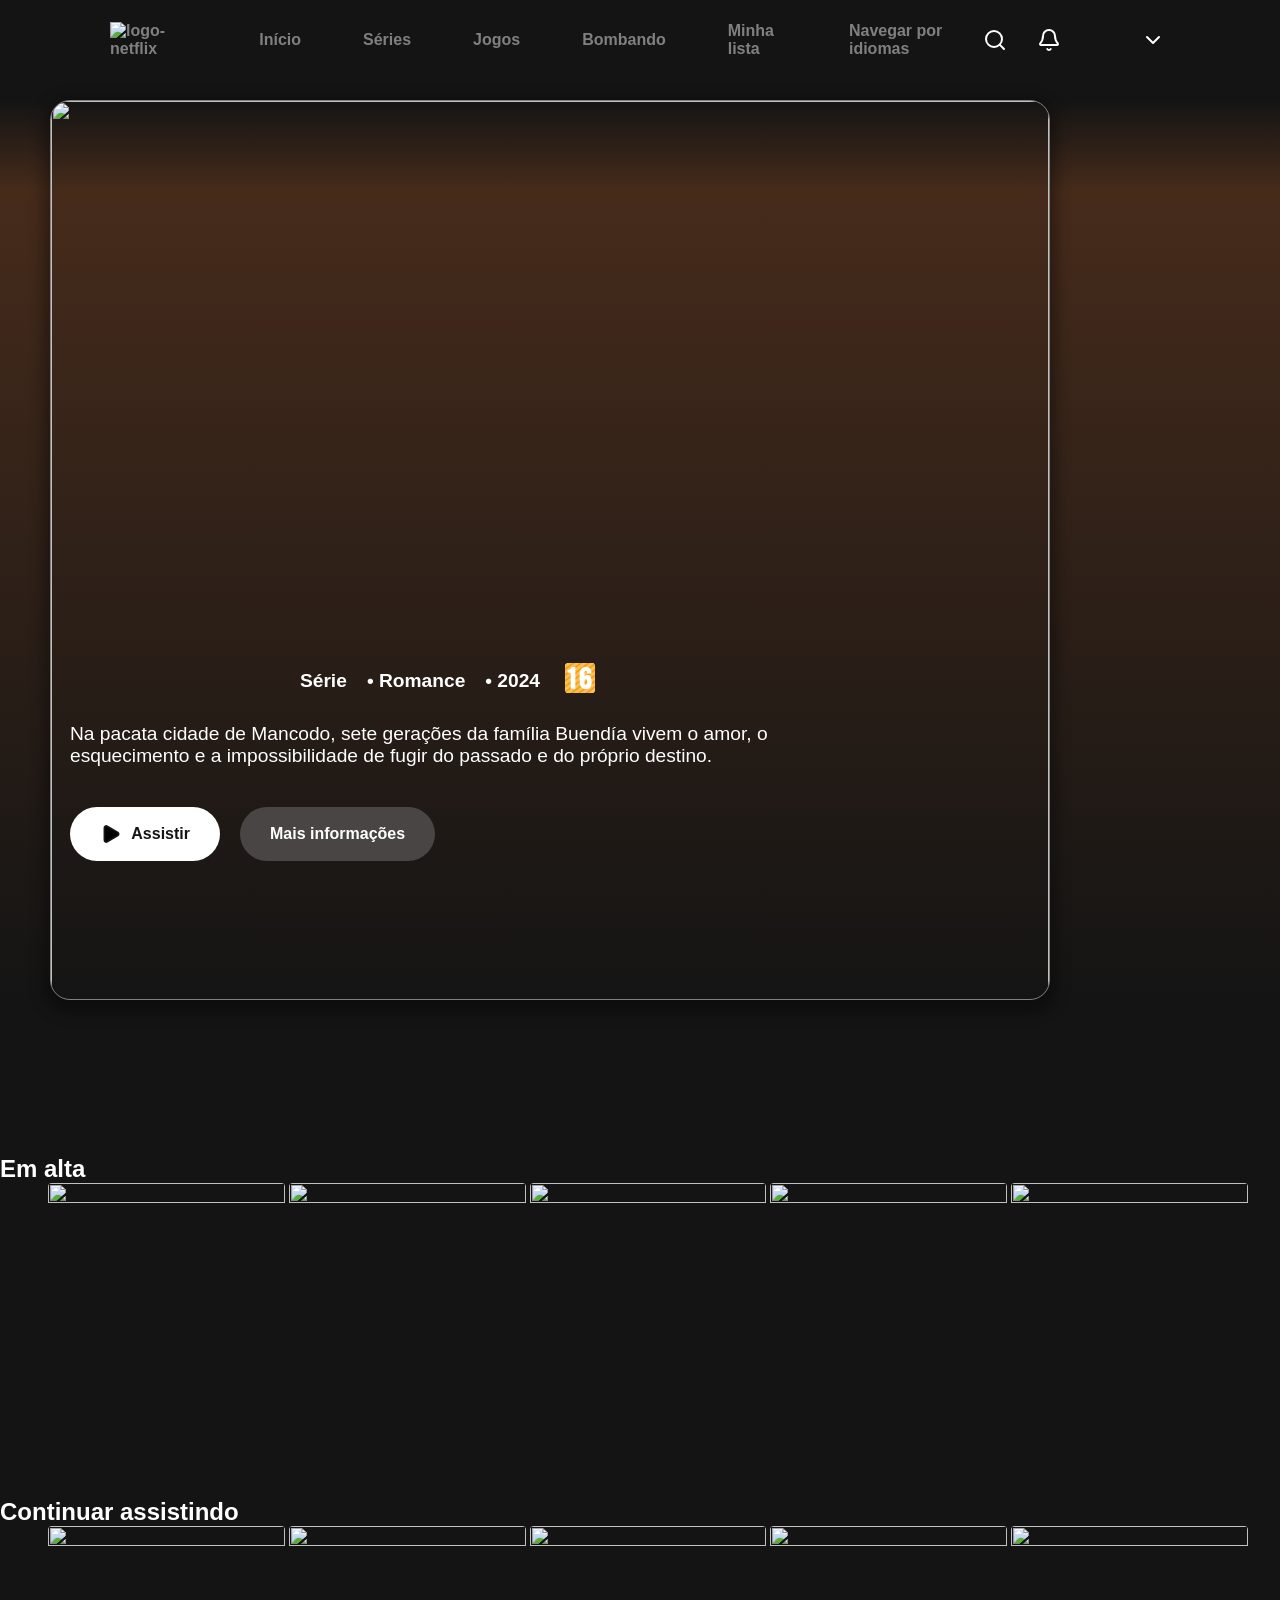
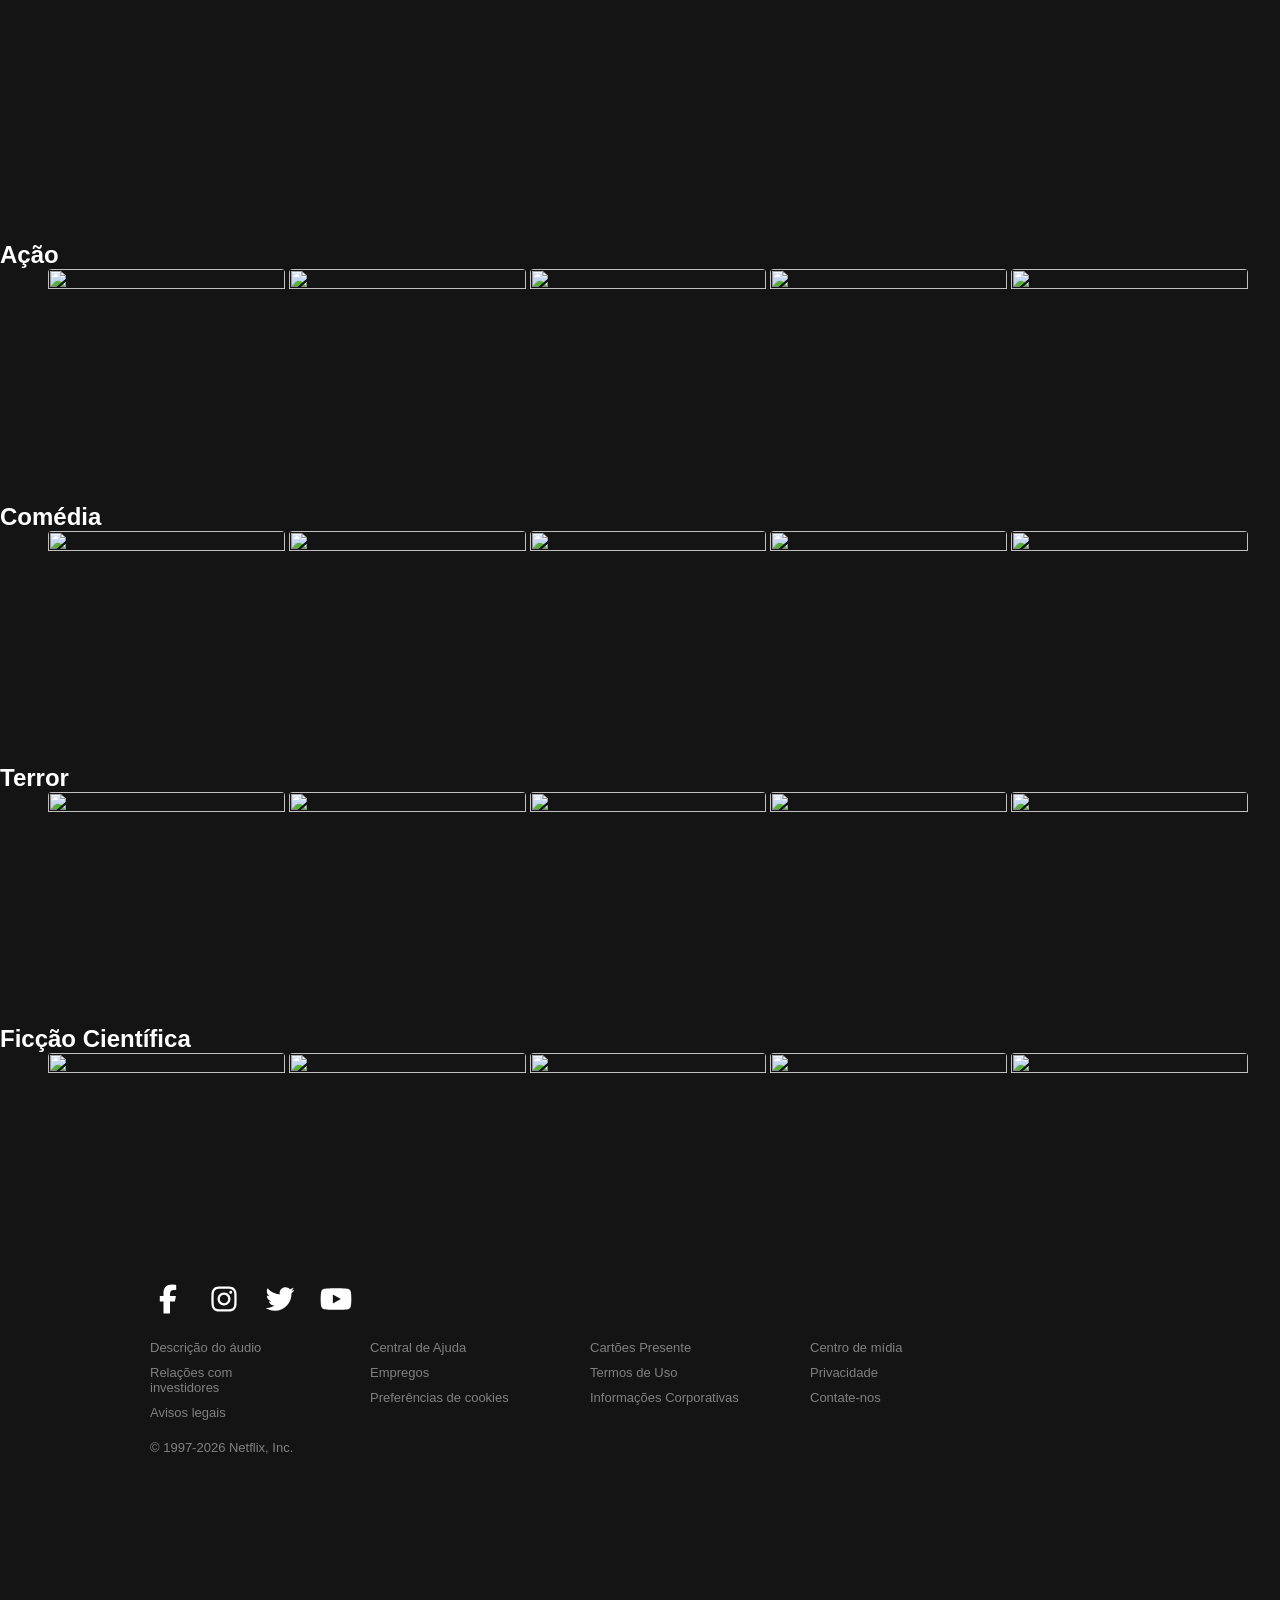
==== commit 49e8d41f: "teste cards" ====
--- a/pages/pagina-principal.html
+++ b/pages/pagina-principal.html
@@ -246,7 +246,7 @@
             <h2>Em alta</h2>
             <div class="media-container">
 
-                <div class="media-viewport">
+                
 
 
 
@@ -372,7 +372,7 @@
 
                     </div>
 
-                </div>
+                
             </div>
         </section>
         <section class="center-section">
--- a/css/pagina-principal.css
+++ b/css/pagina-principal.css
@@ -310,9 +310,6 @@
     overflow: visible;
 }
 
-.media-viewport {
-    overflow: hidden;
-}
 
 .media-scroller {
     display: grid;
@@ -330,12 +327,18 @@
     grid-auto-flow: column;
     grid-auto-columns: 20%;
     gap: 0.25rem;
-}
-
-.media-scroller:not(:has(.media-group:target)) .media-group:first-child {
-    position: relative;
+    visibility: hidden;
+    opacity: 0;
+    pointer-events: none;
+}
+
+.media-scroller:not(:has(.media-group:target))
+.media-group:first-child,
+
+.media-group:target {
     visibility: visible;
     opacity: 1;
+    pointer-events: auto;
 }
 
 .media-group:target {
@@ -356,12 +359,9 @@
 
 .media-card:hover .media-element {
     position: absolute;
-
     width: 140%;
-
     left: -20%;
     top: -20%;
-
     z-index: 100;
 
     box-shadow: 0 15px 40px rgba(0, 0, 0, .7);
@@ -410,21 +410,18 @@
     padding: 1rem;
     background: rgba(0, 0, 0, .15);
     opacity: 0;
-    z-index: 101;
+    z-index: 200;
+    width: 4rem;
 }
 
 .previous {
     left: 0;
-    top: 0;
-    bottom: 0;
-    width: 4rem;
+    
 }
 
 .next {
     right: 0;
-    top: 0;
-    bottom: 0;
-    width: 4rem;
+    
 }
 
 .media-group:first-child :where(.next, .previous) {
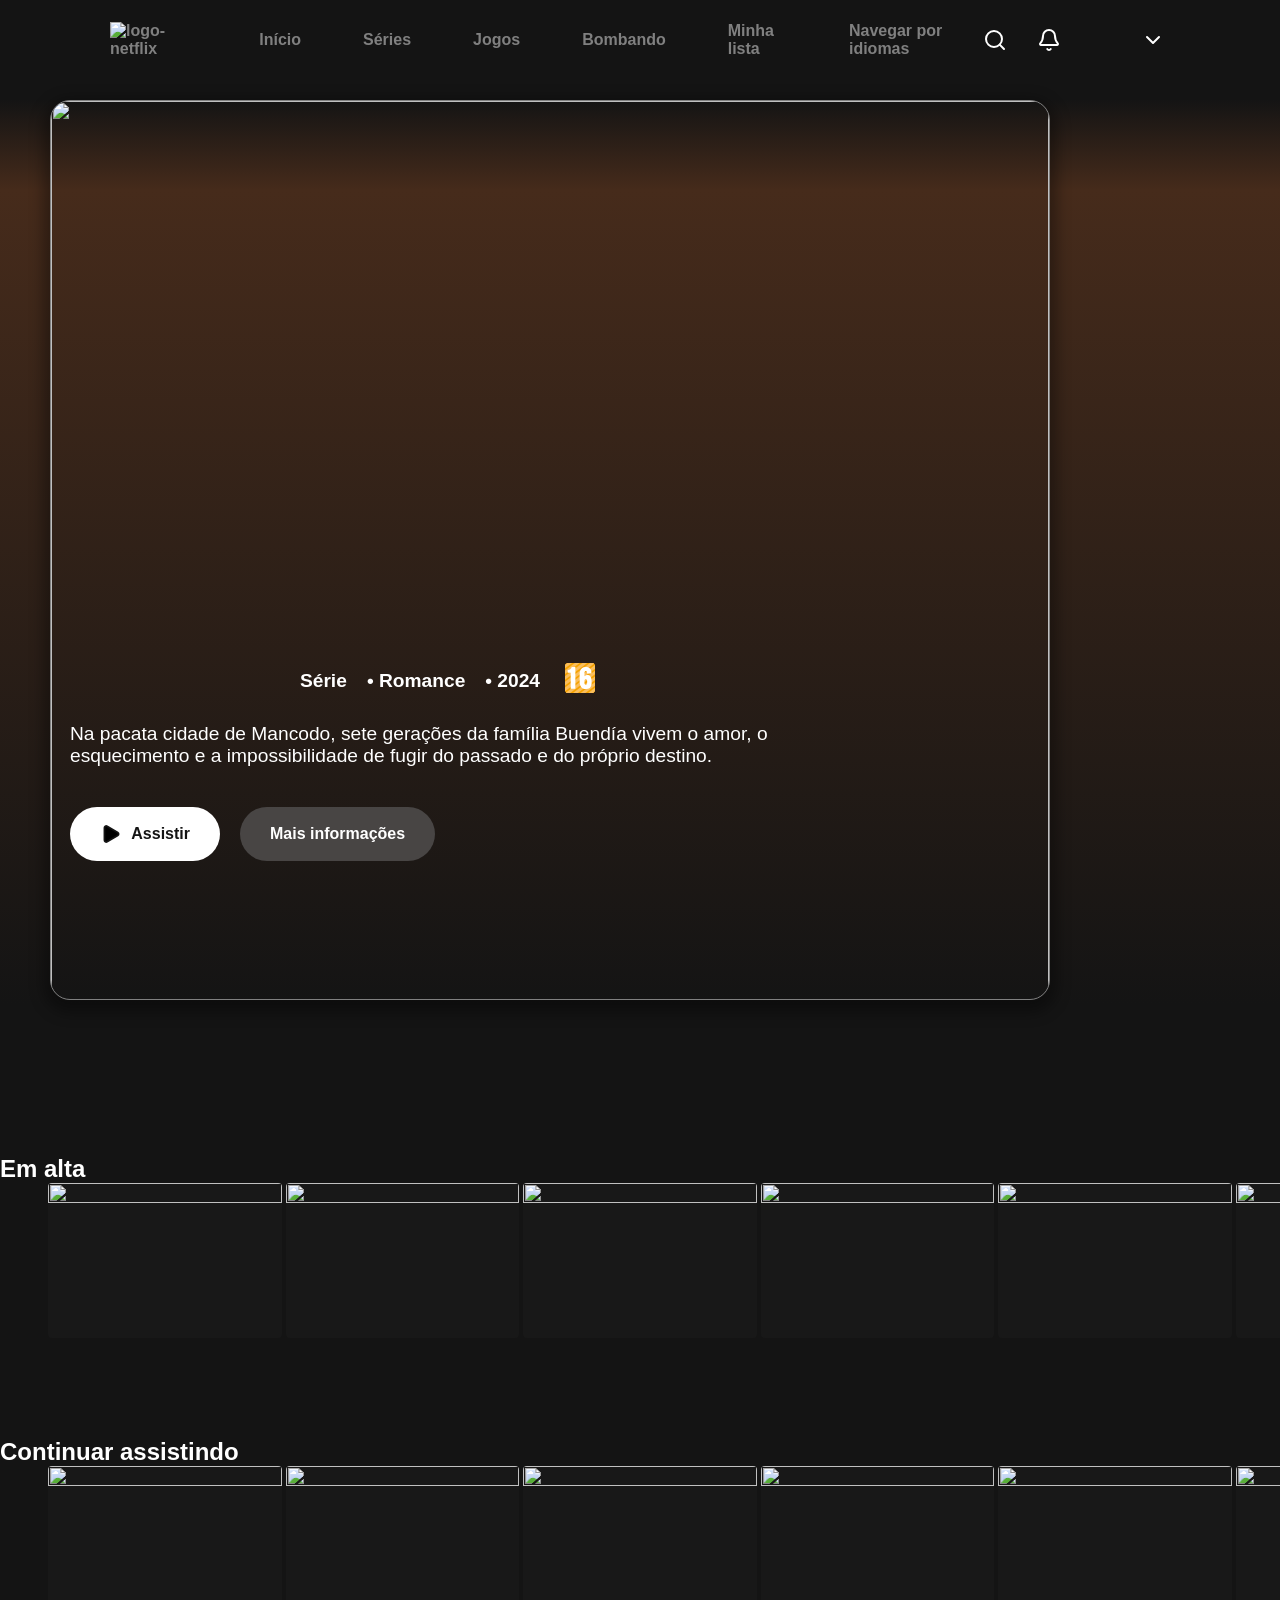
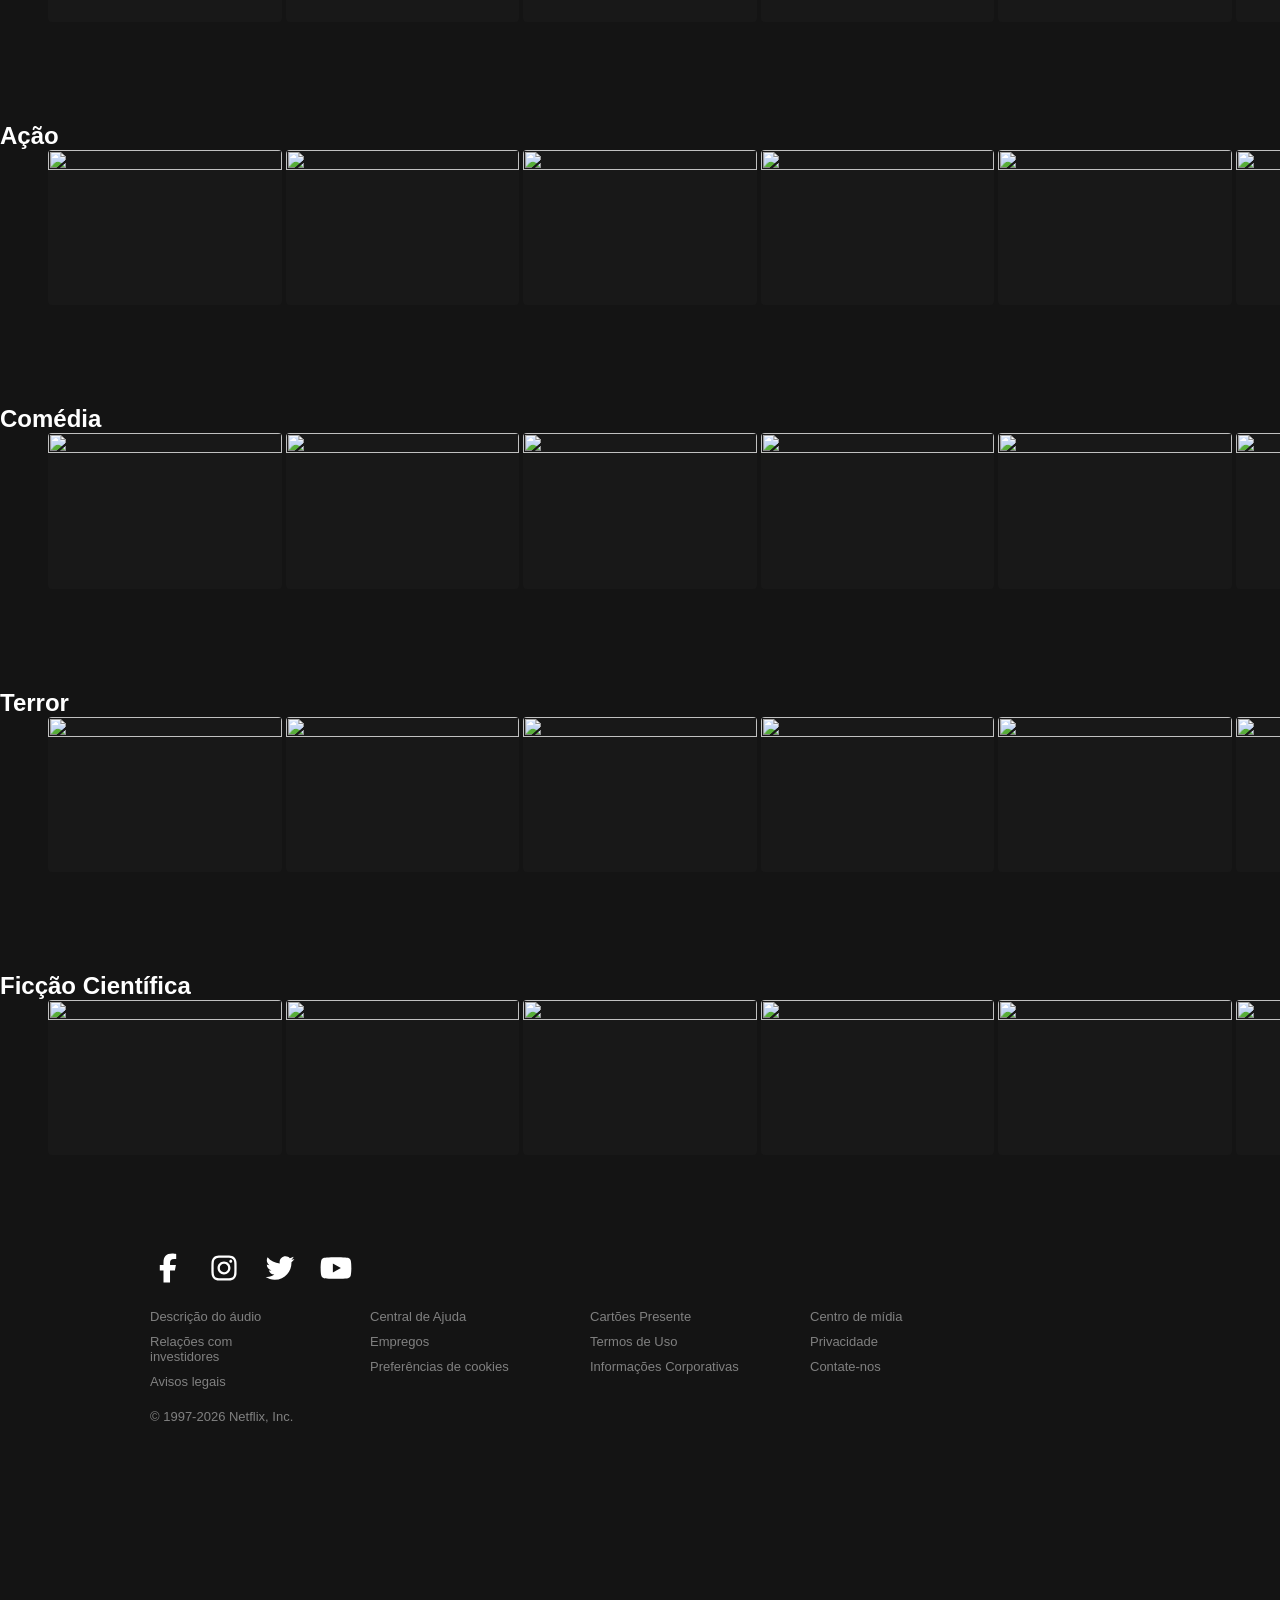
==== commit 8e0c99c2: "cards e details" ====
--- a/pages/pagina-principal.html
+++ b/pages/pagina-principal.html
@@ -242,169 +242,1082 @@
                 </article>
             </div>
         </section>
-        <section class="em-alta center-section">
+        <section class="center-section">
             <h2>Em alta</h2>
+
             <div class="media-container">
-
-                
-
-
-
-                    <div class="media-scroller">
-
-                        <div class="media-group" id="group-1">
-                            <div class="media-card">
-
-                                <div class="media-element">
+                <div class="media-scroller">
+                    <div class="media-group" id="em-alta-group-1">
+                        <div class="media-card">
+                            <div class="media-element">
+                                <a href="./details.html">
                                     <img src="https://occ-0-580-3852.1.nflxso.net/dnm/api/v6/0Qzqdxw-HG1AiOKLWWPsFOUDA2E/AAAABYlg2iKsKgHJcGk9D7GTcAgxNZFlezbeN-rQt5e5OjL1f2FGXkT7zv5kEZFFtZzg4s-7Gb5hwSw9GAcT12XghuYV9vRo635Kg8s.webp?r=5cd"
                                         alt="">
-                                    <div class="media-info">
-                                        <h3>Nome do filme</h3>
-                                        <p>2024 • 16 • 2h 10min</p>
-                                    </div>
-                                </div>
-                            </div>
-                            <div class="media-card">
-
-                                <div class="media-element">
+                                </a>
+                                <div class="media-info-wrapper media-info">
+                                    <div class="media-info">
+                                        <h3>Nome do filme</h3>
+                                        <div class="card-icons">
+                                            <a href="./details.html"><svg xmlns="http://www.w3.org/2000/svg" width="24"
+                                                    height="24" viewBox="0 0 24 24" fill="none" stroke="gray"
+                                                    stroke-width="2" stroke-linecap="round" stroke-linejoin="round"
+                                                    class="lucide lucide-circle-play-icon lucide-circle-play">
+                                                    <path
+                                                        d="M9 9.003a1 1 0 0 1 1.517-.859l4.997 2.997a1 1 0 0 1 0 1.718l-4.997 2.997A1 1 0 0 1 9 14.996z" />
+                                                    <circle cx="12" cy="12" r="10" />
+                                                </svg>
+                                            </a>
+                                            <svg xmlns="http://www.w3.org/2000/svg" width="24" height="24"
+                                                viewBox="0 0 24 24" fill="none" stroke="gray" stroke-width="2"
+                                                stroke-linecap="round" stroke-linejoin="round"
+                                                class="lucide lucide-circle-plus-icon lucide-circle-plus">
+                                                <circle cx="12" cy="12" r="10" />
+                                                <path d="M8 12h8" />
+                                                <path d="M12 8v8" />
+                                            </svg>
+                                            <svg xmlns="http://www.w3.org/2000/svg" width="24" height="24"
+                                                viewBox="0 0 24 24" fill="none" stroke="gray" stroke-width="2"
+                                                stroke-linecap="round" stroke-linejoin="round"
+                                                class="lucide lucide-thumbs-up-icon lucide-thumbs-up">
+                                                <path
+                                                    d="M15 5.88 14 10h5.83a2 2 0 0 1 1.92 2.56l-2.33 8A2 2 0 0 1 17.5 22H4a2 2 0 0 1-2-2v-8a2 2 0 0 1 2-2h2.76a2 2 0 0 0 1.79-1.11L12 2a3.13 3.13 0 0 1 3 3.88Z" />
+                                                <path d="M7 10v12" />
+                                            </svg>
+                                        </div>
+                                        <p>2024 • 16 • 2h 10min</p>
+                                    </div>
+                                    <div class="media-info2">
+                                        <a href="./details.html">
+                                            <svg xmlns="http://www.w3.org/2000/svg" width="30" height="30"
+                                                viewBox="0 0 24 24" fill="none" stroke="gray" stroke-width="2"
+                                                stroke-linecap="round" stroke-linejoin="round"
+                                                class="lucide lucide-circle-arrow-down-icon lucide-circle-arrow-down">
+                                                <circle cx="12" cy="12" r="10" />
+                                                <path d="M12 8v8" />
+                                                <path d="m8 12 4 4 4-4" />
+                                            </svg>
+                                        </a>
+                                    </div>
+                                </div>
+                            </div>
+                        </div>
+                        <div class="media-card">
+                            <div class="media-element">
+                                <a href="./details.html">
                                     <img src="https://occ-0-580-3852.1.nflxso.net/dnm/api/v6/0Qzqdxw-HG1AiOKLWWPsFOUDA2E/AAAABXtpUI6AUcpRUj8d34I9dD3MvG3iI1uhIJtrCINmnAn9V5NOONWBYjqsaTuCR3brS6JB0Cz8PB1GeQ7eG94PNgm9SlheZav2n9w.webp?r=75b"
                                         alt="">
-                                </div>
-                            </div>
-                            <div class="media-card">
-
-                                <div class="media-element">
-                                    <img src="https://occ-0-580-3852.1.nflxso.net/dnm/api/v6/0Qzqdxw-HG1AiOKLWWPsFOUDA2E/AAAABfHUfRKkAQk8TyoGfyTkqnebv7ua-wDwmzoKN0-W6mxwOH5K07dKx7nEshTKl1DKEEAq6XSydm-rOoSsq63B6i6Jt4n7H-oto3U.webp?r=82d"
-                                        alt="">
-                                </div>
-                            </div>
-                            <div class="media-card">
-
-                                <div class="media-element">
-                                    <img src="https://occ-0-580-3852.1.nflxso.net/dnm/api/v6/0Qzqdxw-HG1AiOKLWWPsFOUDA2E/AAAABcepSOqU8E7kV7quU7heqShjRLOzfGwSKMWIYn24_tjIYt4MBxq_A92Uk3DcbLzBrv6QTq97_U-TGhNtFza9Lru-FGHDb-IT4xA.webp?r=61a"
-                                        alt="">
-                                </div>
-                            </div>
-                            <div class="media-card">
-
-                                <div class="media-element">
-                                    <img src="https://occ-0-580-3852.1.nflxso.net/dnm/api/v6/0Qzqdxw-HG1AiOKLWWPsFOUDA2E/AAAABWjU6adkgmcv81J-Wagr2NrHVlRq63lB8p_L24TL7nG-mMUIxTIzEI5pVJNPOq0PPp6nOM6hl5ENj7khcQ1J1_lpCdNQs3s8s8E.webp?r=c02"
-                                        alt="">
-                                </div>
-                            </div>
-
-                            <a class="next" href="#group-2" aria-label="next">
-                                <svg>
-                                    <use href="#next"></use>
-                                </svg>
-                            </a>
-                        </div>
-
-
-                        <div class="media-group" id="group-2">
-                            <a class="previous" href="#group-1">
-                                <svg>
-                                    <use href="#previous"></use>
-                                </svg>
-                            </a>
+                                </a>
+                                <div class="media-info-wrapper media-info">
+                                    <div class="media-info">
+                                        <h3>Nome do filme</h3>
+                                        <div class="card-icons">
+                                            <a href="./details.html"><svg xmlns="http://www.w3.org/2000/svg" width="24"
+                                                    height="24" viewBox="0 0 24 24" fill="none" stroke="gray"
+                                                    stroke-width="2" stroke-linecap="round" stroke-linejoin="round"
+                                                    class="lucide lucide-circle-play-icon lucide-circle-play">
+                                                    <path
+                                                        d="M9 9.003a1 1 0 0 1 1.517-.859l4.997 2.997a1 1 0 0 1 0 1.718l-4.997 2.997A1 1 0 0 1 9 14.996z" />
+                                                    <circle cx="12" cy="12" r="10" />
+                                                </svg>
+                                            </a>
+                                            <svg xmlns="http://www.w3.org/2000/svg" width="24" height="24"
+                                                viewBox="0 0 24 24" fill="none" stroke="gray" stroke-width="2"
+                                                stroke-linecap="round" stroke-linejoin="round"
+                                                class="lucide lucide-circle-plus-icon lucide-circle-plus">
+                                                <circle cx="12" cy="12" r="10" />
+                                                <path d="M8 12h8" />
+                                                <path d="M12 8v8" />
+                                            </svg>
+                                            <svg xmlns="http://www.w3.org/2000/svg" width="24" height="24"
+                                                viewBox="0 0 24 24" fill="none" stroke="gray" stroke-width="2"
+                                                stroke-linecap="round" stroke-linejoin="round"
+                                                class="lucide lucide-thumbs-up-icon lucide-thumbs-up">
+                                                <path
+                                                    d="M15 5.88 14 10h5.83a2 2 0 0 1 1.92 2.56l-2.33 8A2 2 0 0 1 17.5 22H4a2 2 0 0 1-2-2v-8a2 2 0 0 1 2-2h2.76a2 2 0 0 0 1.79-1.11L12 2a3.13 3.13 0 0 1 3 3.88Z" />
+                                                <path d="M7 10v12" />
+                                            </svg>
+                                        </div>
+                                        <p>2024 • 16 • 2h 10min</p>
+                                    </div>
+                                    <div class="media-info2">
+                                        <a href="./details.html">
+                                            <svg xmlns="http://www.w3.org/2000/svg" width="30" height="30"
+                                                viewBox="0 0 24 24" fill="none" stroke="gray" stroke-width="2"
+                                                stroke-linecap="round" stroke-linejoin="round"
+                                                class="lucide lucide-circle-arrow-down-icon lucide-circle-arrow-down">
+                                                <circle cx="12" cy="12" r="10" />
+                                                <path d="M12 8v8" />
+                                                <path d="m8 12 4 4 4-4" />
+                                            </svg>
+                                        </a>
+                                    </div>
+                                </div>
+                            </div>
+                        </div>
+                        <div class="media-card">
+                            <div class="media-element">
+                                <a href="./details.html">
+                                <img src="https://occ-0-580-3852.1.nflxso.net/dnm/api/v6/0Qzqdxw-HG1AiOKLWWPsFOUDA2E/AAAABfHUfRKkAQk8TyoGfyTkqnebv7ua-wDwmzoKN0-W6mxwOH5K07dKx7nEshTKl1DKEEAq6XSydm-rOoSsq63B6i6Jt4n7H-oto3U.webp?r=82d"
+                                    alt=""></a>
+                                <div class="media-info-wrapper media-info">
+                                    <div class="media-info">
+                                        <h3>Nome do filme</h3>
+                                        <div class="card-icons">
+                                            <a href="./details.html"><svg xmlns="http://www.w3.org/2000/svg" width="24"
+                                                    height="24" viewBox="0 0 24 24" fill="none" stroke="gray"
+                                                    stroke-width="2" stroke-linecap="round" stroke-linejoin="round"
+                                                    class="lucide lucide-circle-play-icon lucide-circle-play">
+                                                    <path
+                                                        d="M9 9.003a1 1 0 0 1 1.517-.859l4.997 2.997a1 1 0 0 1 0 1.718l-4.997 2.997A1 1 0 0 1 9 14.996z" />
+                                                    <circle cx="12" cy="12" r="10" />
+                                                </svg>
+                                            </a>
+                                            <svg xmlns="http://www.w3.org/2000/svg" width="24" height="24"
+                                                viewBox="0 0 24 24" fill="none" stroke="gray" stroke-width="2"
+                                                stroke-linecap="round" stroke-linejoin="round"
+                                                class="lucide lucide-circle-plus-icon lucide-circle-plus">
+                                                <circle cx="12" cy="12" r="10" />
+                                                <path d="M8 12h8" />
+                                                <path d="M12 8v8" />
+                                            </svg>
+                                            <svg xmlns="http://www.w3.org/2000/svg" width="24" height="24"
+                                                viewBox="0 0 24 24" fill="none" stroke="gray" stroke-width="2"
+                                                stroke-linecap="round" stroke-linejoin="round"
+                                                class="lucide lucide-thumbs-up-icon lucide-thumbs-up">
+                                                <path
+                                                    d="M15 5.88 14 10h5.83a2 2 0 0 1 1.92 2.56l-2.33 8A2 2 0 0 1 17.5 22H4a2 2 0 0 1-2-2v-8a2 2 0 0 1 2-2h2.76a2 2 0 0 0 1.79-1.11L12 2a3.13 3.13 0 0 1 3 3.88Z" />
+                                                <path d="M7 10v12" />
+                                            </svg>
+                                        </div>
+                                        <p>2024 • 16 • 2h 10min</p>
+                                    </div>
+                                    <div class="media-info2">
+                                        <a href="./details.html">
+                                            <svg xmlns="http://www.w3.org/2000/svg" width="30" height="30"
+                                                viewBox="0 0 24 24" fill="none" stroke="gray" stroke-width="2"
+                                                stroke-linecap="round" stroke-linejoin="round"
+                                                class="lucide lucide-circle-arrow-down-icon lucide-circle-arrow-down">
+                                                <circle cx="12" cy="12" r="10" />
+                                                <path d="M12 8v8" />
+                                                <path d="m8 12 4 4 4-4" />
+                                            </svg>
+                                        </a>
+                                    </div>
+                                </div>
+                            </div>
+                        </div>
+                        <div class="media-card">
+                            <div class="media-element">
+                                <a href="./details.html">
+                                <img src="https://occ-0-580-3852.1.nflxso.net/dnm/api/v6/0Qzqdxw-HG1AiOKLWWPsFOUDA2E/AAAABcepSOqU8E7kV7quU7heqShjRLOzfGwSKMWIYn24_tjIYt4MBxq_A92Uk3DcbLzBrv6QTq97_U-TGhNtFza9Lru-FGHDb-IT4xA.webp?r=61a"
+                                    alt=""></a>
+                                <div class="media-info-wrapper media-info">
+                                    <div class="media-info">
+                                        <h3>Nome do filme</h3>
+                                        <div class="card-icons">
+                                            <a href="./details.html"><svg xmlns="http://www.w3.org/2000/svg" width="24"
+                                                    height="24" viewBox="0 0 24 24" fill="none" stroke="gray"
+                                                    stroke-width="2" stroke-linecap="round" stroke-linejoin="round"
+                                                    class="lucide lucide-circle-play-icon lucide-circle-play">
+                                                    <path
+                                                        d="M9 9.003a1 1 0 0 1 1.517-.859l4.997 2.997a1 1 0 0 1 0 1.718l-4.997 2.997A1 1 0 0 1 9 14.996z" />
+                                                    <circle cx="12" cy="12" r="10" />
+                                                </svg>
+                                            </a>
+                                            <svg xmlns="http://www.w3.org/2000/svg" width="24" height="24"
+                                                viewBox="0 0 24 24" fill="none" stroke="gray" stroke-width="2"
+                                                stroke-linecap="round" stroke-linejoin="round"
+                                                class="lucide lucide-circle-plus-icon lucide-circle-plus">
+                                                <circle cx="12" cy="12" r="10" />
+                                                <path d="M8 12h8" />
+                                                <path d="M12 8v8" />
+                                            </svg>
+                                            <svg xmlns="http://www.w3.org/2000/svg" width="24" height="24"
+                                                viewBox="0 0 24 24" fill="none" stroke="gray" stroke-width="2"
+                                                stroke-linecap="round" stroke-linejoin="round"
+                                                class="lucide lucide-thumbs-up-icon lucide-thumbs-up">
+                                                <path
+                                                    d="M15 5.88 14 10h5.83a2 2 0 0 1 1.92 2.56l-2.33 8A2 2 0 0 1 17.5 22H4a2 2 0 0 1-2-2v-8a2 2 0 0 1 2-2h2.76a2 2 0 0 0 1.79-1.11L12 2a3.13 3.13 0 0 1 3 3.88Z" />
+                                                <path d="M7 10v12" />
+                                            </svg>
+                                        </div>
+                                        <p>2024 • 16 • 2h 10min</p>
+                                    </div>
+                                    <div class="media-info2">
+                                        <a href="./details.html">
+                                            <svg xmlns="http://www.w3.org/2000/svg" width="30" height="30"
+                                                viewBox="0 0 24 24" fill="none" stroke="gray" stroke-width="2"
+                                                stroke-linecap="round" stroke-linejoin="round"
+                                                class="lucide lucide-circle-arrow-down-icon lucide-circle-arrow-down">
+                                                <circle cx="12" cy="12" r="10" />
+                                                <path d="M12 8v8" />
+                                                <path d="m8 12 4 4 4-4" />
+                                            </svg>
+                                        </a>
+                                    </div>
+                                </div>
+                            </div>
+                        </div>
+                        <div class="media-card">
+                            <div class="media-element">
+                                <a href="./details.html">
+                                <img src="https://occ-0-580-3852.1.nflxso.net/dnm/api/v6/0Qzqdxw-HG1AiOKLWWPsFOUDA2E/AAAABWjU6adkgmcv81J-Wagr2NrHVlRq63lB8p_L24TL7nG-mMUIxTIzEI5pVJNPOq0PPp6nOM6hl5ENj7khcQ1J1_lpCdNQs3s8s8E.webp?r=c02"
+                                alt=""></a>
+                                <div class="media-info-wrapper media-info">
+                                    <div class="media-info">
+                                        <h3>Nome do filme</h3>
+                                        <div class="card-icons">
+                                            <a href="./details.html"><svg xmlns="http://www.w3.org/2000/svg" width="24"
+                                                    height="24" viewBox="0 0 24 24" fill="none" stroke="gray"
+                                                    stroke-width="2" stroke-linecap="round" stroke-linejoin="round"
+                                                    class="lucide lucide-circle-play-icon lucide-circle-play">
+                                                    <path
+                                                        d="M9 9.003a1 1 0 0 1 1.517-.859l4.997 2.997a1 1 0 0 1 0 1.718l-4.997 2.997A1 1 0 0 1 9 14.996z" />
+                                                    <circle cx="12" cy="12" r="10" />
+                                                </svg>
+                                            </a>
+                                            <svg xmlns="http://www.w3.org/2000/svg" width="24" height="24"
+                                                viewBox="0 0 24 24" fill="none" stroke="gray" stroke-width="2"
+                                                stroke-linecap="round" stroke-linejoin="round"
+                                                class="lucide lucide-circle-plus-icon lucide-circle-plus">
+                                                <circle cx="12" cy="12" r="10" />
+                                                <path d="M8 12h8" />
+                                                <path d="M12 8v8" />
+                                            </svg>
+                                            <svg xmlns="http://www.w3.org/2000/svg" width="24" height="24"
+                                                viewBox="0 0 24 24" fill="none" stroke="gray" stroke-width="2"
+                                                stroke-linecap="round" stroke-linejoin="round"
+                                                class="lucide lucide-thumbs-up-icon lucide-thumbs-up">
+                                                <path
+                                                    d="M15 5.88 14 10h5.83a2 2 0 0 1 1.92 2.56l-2.33 8A2 2 0 0 1 17.5 22H4a2 2 0 0 1-2-2v-8a2 2 0 0 1 2-2h2.76a2 2 0 0 0 1.79-1.11L12 2a3.13 3.13 0 0 1 3 3.88Z" />
+                                                <path d="M7 10v12" />
+                                            </svg>
+                                        </div>
+                                        <p>2024 • 16 • 2h 10min</p>
+                                    </div>
+                                    <div class="media-info2">
+                                        <a href="./details.html">
+                                            <svg xmlns="http://www.w3.org/2000/svg" width="30" height="30"
+                                                viewBox="0 0 24 24" fill="none" stroke="gray" stroke-width="2"
+                                                stroke-linecap="round" stroke-linejoin="round"
+                                                class="lucide lucide-circle-arrow-down-icon lucide-circle-arrow-down">
+                                                <circle cx="12" cy="12" r="10" />
+                                                <path d="M12 8v8" />
+                                                <path d="m8 12 4 4 4-4" />
+                                            </svg>
+                                        </a>
+                                    </div>
+                                </div>
+                            </div>
+                        </div>
+                        <a class="next" href="#em-alta-group-2" aria-label="Próximo grupo">
+                            <svg>
+                                <use href="#next"></use>
+                            </svg>
+                        </a>
+                    </div>
+                    <div class="media-group" id="em-alta-group-2">
+                        <a class="previous" href="#em-alta-group-1" aria-label="Grupo anterior">
+                            <svg>
+                                <use href="#previous"></use>
+                            </svg>
+                        </a>
+                        <div class="media-card">
                             <div class="media-element">
                                 <img src="https://occ-0-580-3852.1.nflxso.net/dnm/api/v6/0Qzqdxw-HG1AiOKLWWPsFOUDA2E/AAAABdduRqZzxh0DKX3O0e8APJr6LHUFPpbX1dQTMm0B6PIAmqGx5daNC0y52Spe7wS1uXa2zXvUasqRC3TyoJtchQZrhTc7S0ERUTc.webp?r=e01"
                                     alt="">
-                            </div>
+                                <div class="media-info-wrapper media-info">
+                                    <div class="media-info">
+                                        <h3>Nome do filme</h3>
+                                        <div class="card-icons">
+                                            <a href="./details.html"><svg xmlns="http://www.w3.org/2000/svg" width="24"
+                                                    height="24" viewBox="0 0 24 24" fill="none" stroke="gray"
+                                                    stroke-width="2" stroke-linecap="round" stroke-linejoin="round"
+                                                    class="lucide lucide-circle-play-icon lucide-circle-play">
+                                                    <path
+                                                        d="M9 9.003a1 1 0 0 1 1.517-.859l4.997 2.997a1 1 0 0 1 0 1.718l-4.997 2.997A1 1 0 0 1 9 14.996z" />
+                                                    <circle cx="12" cy="12" r="10" />
+                                                </svg>
+                                            </a>
+                                            <svg xmlns="http://www.w3.org/2000/svg" width="24" height="24"
+                                                viewBox="0 0 24 24" fill="none" stroke="gray" stroke-width="2"
+                                                stroke-linecap="round" stroke-linejoin="round"
+                                                class="lucide lucide-circle-plus-icon lucide-circle-plus">
+                                                <circle cx="12" cy="12" r="10" />
+                                                <path d="M8 12h8" />
+                                                <path d="M12 8v8" />
+                                            </svg>
+                                            <svg xmlns="http://www.w3.org/2000/svg" width="24" height="24"
+                                                viewBox="0 0 24 24" fill="none" stroke="gray" stroke-width="2"
+                                                stroke-linecap="round" stroke-linejoin="round"
+                                                class="lucide lucide-thumbs-up-icon lucide-thumbs-up">
+                                                <path
+                                                    d="M15 5.88 14 10h5.83a2 2 0 0 1 1.92 2.56l-2.33 8A2 2 0 0 1 17.5 22H4a2 2 0 0 1-2-2v-8a2 2 0 0 1 2-2h2.76a2 2 0 0 0 1.79-1.11L12 2a3.13 3.13 0 0 1 3 3.88Z" />
+                                                <path d="M7 10v12" />
+                                            </svg>
+                                        </div>
+                                        <p>2024 • 16 • 2h 10min</p>
+                                    </div>
+                                    <div class="media-info2">
+                                        <a href="./details.html">
+                                            <svg xmlns="http://www.w3.org/2000/svg" width="30" height="30"
+                                                viewBox="0 0 24 24" fill="none" stroke="gray" stroke-width="2"
+                                                stroke-linecap="round" stroke-linejoin="round"
+                                                class="lucide lucide-circle-arrow-down-icon lucide-circle-arrow-down">
+                                                <circle cx="12" cy="12" r="10" />
+                                                <path d="M12 8v8" />
+                                                <path d="m8 12 4 4 4-4" />
+                                            </svg>
+                                        </a>
+                                    </div>
+                                </div>
+                            </div>
+                        </div>
+                        <div class="media-card">
                             <div class="media-element">
                                 <img src="https://occ-0-580-3852.1.nflxso.net/dnm/api/v6/0Qzqdxw-HG1AiOKLWWPsFOUDA2E/AAAABZajMdAurcp908wmN-t5wYE1JjJv2BjgYGTc6oKb2YevmcGs8mc8gTUS1tllH8ulfqpmQWlASlI838BbU52fIJ9xQ34NzxASXnI.webp?r=62c"
                                     alt="">
-                            </div>
+                                <div class="media-info-wrapper media-info">
+                                    <div class="media-info">
+                                        <h3>Nome do filme</h3>
+                                        <div class="card-icons">
+                                            <a href="./details.html"><svg xmlns="http://www.w3.org/2000/svg" width="24"
+                                                    height="24" viewBox="0 0 24 24" fill="none" stroke="gray"
+                                                    stroke-width="2" stroke-linecap="round" stroke-linejoin="round"
+                                                    class="lucide lucide-circle-play-icon lucide-circle-play">
+                                                    <path
+                                                        d="M9 9.003a1 1 0 0 1 1.517-.859l4.997 2.997a1 1 0 0 1 0 1.718l-4.997 2.997A1 1 0 0 1 9 14.996z" />
+                                                    <circle cx="12" cy="12" r="10" />
+                                                </svg>
+                                            </a>
+                                            <svg xmlns="http://www.w3.org/2000/svg" width="24" height="24"
+                                                viewBox="0 0 24 24" fill="none" stroke="gray" stroke-width="2"
+                                                stroke-linecap="round" stroke-linejoin="round"
+                                                class="lucide lucide-circle-plus-icon lucide-circle-plus">
+                                                <circle cx="12" cy="12" r="10" />
+                                                <path d="M8 12h8" />
+                                                <path d="M12 8v8" />
+                                            </svg>
+                                            <svg xmlns="http://www.w3.org/2000/svg" width="24" height="24"
+                                                viewBox="0 0 24 24" fill="none" stroke="gray" stroke-width="2"
+                                                stroke-linecap="round" stroke-linejoin="round"
+                                                class="lucide lucide-thumbs-up-icon lucide-thumbs-up">
+                                                <path
+                                                    d="M15 5.88 14 10h5.83a2 2 0 0 1 1.92 2.56l-2.33 8A2 2 0 0 1 17.5 22H4a2 2 0 0 1-2-2v-8a2 2 0 0 1 2-2h2.76a2 2 0 0 0 1.79-1.11L12 2a3.13 3.13 0 0 1 3 3.88Z" />
+                                                <path d="M7 10v12" />
+                                            </svg>
+                                        </div>
+                                        <p>2024 • 16 • 2h 10min</p>
+                                    </div>
+                                    <div class="media-info2">
+                                        <a href="./details.html">
+                                            <svg xmlns="http://www.w3.org/2000/svg" width="30" height="30"
+                                                viewBox="0 0 24 24" fill="none" stroke="gray" stroke-width="2"
+                                                stroke-linecap="round" stroke-linejoin="round"
+                                                class="lucide lucide-circle-arrow-down-icon lucide-circle-arrow-down">
+                                                <circle cx="12" cy="12" r="10" />
+                                                <path d="M12 8v8" />
+                                                <path d="m8 12 4 4 4-4" />
+                                            </svg>
+                                        </a>
+                                    </div>
+                                </div>
+                            </div>
+                        </div>
+                        <div class="media-card">
                             <div class="media-element">
                                 <img src="https://occ-0-580-3852.1.nflxso.net/dnm/api/v6/0Qzqdxw-HG1AiOKLWWPsFOUDA2E/AAAABb7l4nE4txDsUj0MPeVKGoTHr2dTQ_dOzKjmv4Ht3D0S1QxAxxrjp7YwWrrUY7UZc2nuOXJfb1iRGRuD7Cby2JYLtrYeYk04ZjU.webp?r=37e"
                                     alt="">
-                            </div>
+                                <div class="media-info-wrapper media-info">
+                                    <div class="media-info">
+                                        <h3>Nome do filme</h3>
+                                        <div class="card-icons">
+                                            <a href="./details.html"><svg xmlns="http://www.w3.org/2000/svg" width="24"
+                                                    height="24" viewBox="0 0 24 24" fill="none" stroke="gray"
+                                                    stroke-width="2" stroke-linecap="round" stroke-linejoin="round"
+                                                    class="lucide lucide-circle-play-icon lucide-circle-play">
+                                                    <path
+                                                        d="M9 9.003a1 1 0 0 1 1.517-.859l4.997 2.997a1 1 0 0 1 0 1.718l-4.997 2.997A1 1 0 0 1 9 14.996z" />
+                                                    <circle cx="12" cy="12" r="10" />
+                                                </svg>
+                                            </a>
+                                            <svg xmlns="http://www.w3.org/2000/svg" width="24" height="24"
+                                                viewBox="0 0 24 24" fill="none" stroke="gray" stroke-width="2"
+                                                stroke-linecap="round" stroke-linejoin="round"
+                                                class="lucide lucide-circle-plus-icon lucide-circle-plus">
+                                                <circle cx="12" cy="12" r="10" />
+                                                <path d="M8 12h8" />
+                                                <path d="M12 8v8" />
+                                            </svg>
+                                            <svg xmlns="http://www.w3.org/2000/svg" width="24" height="24"
+                                                viewBox="0 0 24 24" fill="none" stroke="gray" stroke-width="2"
+                                                stroke-linecap="round" stroke-linejoin="round"
+                                                class="lucide lucide-thumbs-up-icon lucide-thumbs-up">
+                                                <path
+                                                    d="M15 5.88 14 10h5.83a2 2 0 0 1 1.92 2.56l-2.33 8A2 2 0 0 1 17.5 22H4a2 2 0 0 1-2-2v-8a2 2 0 0 1 2-2h2.76a2 2 0 0 0 1.79-1.11L12 2a3.13 3.13 0 0 1 3 3.88Z" />
+                                                <path d="M7 10v12" />
+                                            </svg>
+                                        </div>
+                                        <p>2024 • 16 • 2h 10min</p>
+                                    </div>
+                                    <div class="media-info2">
+                                        <a href="./details.html">
+                                            <svg xmlns="http://www.w3.org/2000/svg" width="30" height="30"
+                                                viewBox="0 0 24 24" fill="none" stroke="gray" stroke-width="2"
+                                                stroke-linecap="round" stroke-linejoin="round"
+                                                class="lucide lucide-circle-arrow-down-icon lucide-circle-arrow-down">
+                                                <circle cx="12" cy="12" r="10" />
+                                                <path d="M12 8v8" />
+                                                <path d="m8 12 4 4 4-4" />
+                                            </svg>
+                                        </a>
+                                    </div>
+                                </div>
+                            </div>
+                        </div>
+                        <div class="media-card">
                             <div class="media-element">
                                 <img src="https://occ-0-580-3852.1.nflxso.net/dnm/api/v6/0Qzqdxw-HG1AiOKLWWPsFOUDA2E/AAAABS0lLOZCJ53SJdeMT102G_H_2skr49hyNFtzdHqFyjAmbqMLJk1CU92CkAKGi-ZI_1ls5HnkdWv4u7ei8cTL9R8go5FoIFnW1YU.webp?r=94d"
                                     alt="">
-                            </div>
+                                <div class="media-info-wrapper media-info">
+                                    <div class="media-info">
+                                        <h3>Nome do filme</h3>
+                                        <div class="card-icons">
+                                            <a href="./details.html"><svg xmlns="http://www.w3.org/2000/svg" width="24"
+                                                    height="24" viewBox="0 0 24 24" fill="none" stroke="gray"
+                                                    stroke-width="2" stroke-linecap="round" stroke-linejoin="round"
+                                                    class="lucide lucide-circle-play-icon lucide-circle-play">
+                                                    <path
+                                                        d="M9 9.003a1 1 0 0 1 1.517-.859l4.997 2.997a1 1 0 0 1 0 1.718l-4.997 2.997A1 1 0 0 1 9 14.996z" />
+                                                    <circle cx="12" cy="12" r="10" />
+                                                </svg>
+                                            </a>
+                                            <svg xmlns="http://www.w3.org/2000/svg" width="24" height="24"
+                                                viewBox="0 0 24 24" fill="none" stroke="gray" stroke-width="2"
+                                                stroke-linecap="round" stroke-linejoin="round"
+                                                class="lucide lucide-circle-plus-icon lucide-circle-plus">
+                                                <circle cx="12" cy="12" r="10" />
+                                                <path d="M8 12h8" />
+                                                <path d="M12 8v8" />
+                                            </svg>
+                                            <svg xmlns="http://www.w3.org/2000/svg" width="24" height="24"
+                                                viewBox="0 0 24 24" fill="none" stroke="gray" stroke-width="2"
+                                                stroke-linecap="round" stroke-linejoin="round"
+                                                class="lucide lucide-thumbs-up-icon lucide-thumbs-up">
+                                                <path
+                                                    d="M15 5.88 14 10h5.83a2 2 0 0 1 1.92 2.56l-2.33 8A2 2 0 0 1 17.5 22H4a2 2 0 0 1-2-2v-8a2 2 0 0 1 2-2h2.76a2 2 0 0 0 1.79-1.11L12 2a3.13 3.13 0 0 1 3 3.88Z" />
+                                                <path d="M7 10v12" />
+                                            </svg>
+                                        </div>
+                                        <p>2024 • 16 • 2h 10min</p>
+                                    </div>
+                                    <div class="media-info2">
+                                        <a href="./details.html">
+                                            <svg xmlns="http://www.w3.org/2000/svg" width="30" height="30"
+                                                viewBox="0 0 24 24" fill="none" stroke="gray" stroke-width="2"
+                                                stroke-linecap="round" stroke-linejoin="round"
+                                                class="lucide lucide-circle-arrow-down-icon lucide-circle-arrow-down">
+                                                <circle cx="12" cy="12" r="10" />
+                                                <path d="M12 8v8" />
+                                                <path d="m8 12 4 4 4-4" />
+                                            </svg>
+                                        </a>
+                                    </div>
+                                </div>
+                            </div>
+                        </div>
+                        <div class="media-card">
                             <div class="media-element">
                                 <img src="https://occ-0-580-3852.1.nflxso.net/dnm/api/v6/0Qzqdxw-HG1AiOKLWWPsFOUDA2E/AAAABdELrFRjZH-f1Tz7BtTBWOedLTkfByzevFozbpFkqAi4dvHtpmBLDDwEG93i07O50e13x0REGrrjecp5sGYJpRWKacWEgZ_fNgA.webp?r=52a"
                                     alt="">
-                            </div>
-                            <a class="next" href="#group-3" aria-label="next">
-                                <svg>
-                                    <use href="#next"></use>
-                                </svg>
-                            </a>
-                        </div>
-
-
-                        <div class="media-group" id="group-3">
-                            <a class="previous" href="#group-2">
-                                <svg>
-                                    <use href="#previous"></use>
-                                </svg>
-                            </a>
+                                <div class="media-info-wrapper media-info">
+                                    <div class="media-info">
+                                        <h3>Nome do filme</h3>
+                                        <div class="card-icons">
+                                            <a href="./details.html"><svg xmlns="http://www.w3.org/2000/svg" width="24"
+                                                    height="24" viewBox="0 0 24 24" fill="none" stroke="gray"
+                                                    stroke-width="2" stroke-linecap="round" stroke-linejoin="round"
+                                                    class="lucide lucide-circle-play-icon lucide-circle-play">
+                                                    <path
+                                                        d="M9 9.003a1 1 0 0 1 1.517-.859l4.997 2.997a1 1 0 0 1 0 1.718l-4.997 2.997A1 1 0 0 1 9 14.996z" />
+                                                    <circle cx="12" cy="12" r="10" />
+                                                </svg>
+                                            </a>
+                                            <svg xmlns="http://www.w3.org/2000/svg" width="24" height="24"
+                                                viewBox="0 0 24 24" fill="none" stroke="gray" stroke-width="2"
+                                                stroke-linecap="round" stroke-linejoin="round"
+                                                class="lucide lucide-circle-plus-icon lucide-circle-plus">
+                                                <circle cx="12" cy="12" r="10" />
+                                                <path d="M8 12h8" />
+                                                <path d="M12 8v8" />
+                                            </svg>
+                                            <svg xmlns="http://www.w3.org/2000/svg" width="24" height="24"
+                                                viewBox="0 0 24 24" fill="none" stroke="gray" stroke-width="2"
+                                                stroke-linecap="round" stroke-linejoin="round"
+                                                class="lucide lucide-thumbs-up-icon lucide-thumbs-up">
+                                                <path
+                                                    d="M15 5.88 14 10h5.83a2 2 0 0 1 1.92 2.56l-2.33 8A2 2 0 0 1 17.5 22H4a2 2 0 0 1-2-2v-8a2 2 0 0 1 2-2h2.76a2 2 0 0 0 1.79-1.11L12 2a3.13 3.13 0 0 1 3 3.88Z" />
+                                                <path d="M7 10v12" />
+                                            </svg>
+                                        </div>
+                                        <p>2024 • 16 • 2h 10min</p>
+                                    </div>
+                                    <div class="media-info2">
+                                        <a href="./details.html">
+                                            <svg xmlns="http://www.w3.org/2000/svg" width="30" height="30"
+                                                viewBox="0 0 24 24" fill="none" stroke="gray" stroke-width="2"
+                                                stroke-linecap="round" stroke-linejoin="round"
+                                                class="lucide lucide-circle-arrow-down-icon lucide-circle-arrow-down">
+                                                <circle cx="12" cy="12" r="10" />
+                                                <path d="M12 8v8" />
+                                                <path d="m8 12 4 4 4-4" />
+                                            </svg>
+                                        </a>
+                                    </div>
+                                </div>
+                            </div>
+                        </div>
+                        <a class="next" href="#em-alta-group-3" aria-label="Próximo grupo">
+                            <svg>
+                                <use href="#next"></use>
+                            </svg>
+                        </a>
+                    </div>
+                    <div class="media-group" id="em-alta-group-3">
+                        <a class="previous" href="#em-alta-group-2" aria-label="Grupo anterior">
+                            <svg>
+                                <use href="#previous"></use>
+                            </svg>
+                        </a>
+                        <div class="media-card">
                             <div class="media-element">
                                 <img src="https://occ-0-580-3852.1.nflxso.net/dnm/api/v6/0Qzqdxw-HG1AiOKLWWPsFOUDA2E/AAAABSnXc-EQJBqM900UQkpG1MgRguwl6b-NPb3rWrvShfv9EZUY7D9qIB87zvzTXXpP92vricrkQUZyErGQiNZA3YrW1nHNiKzPn4k.webp?r=d32"
                                     alt="">
-                            </div>
+                                <div class="media-info-wrapper media-info">
+                                    <div class="media-info">
+                                        <h3>Nome do filme</h3>
+                                        <div class="card-icons">
+                                            <a href="./details.html"><svg xmlns="http://www.w3.org/2000/svg" width="24"
+                                                    height="24" viewBox="0 0 24 24" fill="none" stroke="gray"
+                                                    stroke-width="2" stroke-linecap="round" stroke-linejoin="round"
+                                                    class="lucide lucide-circle-play-icon lucide-circle-play">
+                                                    <path
+                                                        d="M9 9.003a1 1 0 0 1 1.517-.859l4.997 2.997a1 1 0 0 1 0 1.718l-4.997 2.997A1 1 0 0 1 9 14.996z" />
+                                                    <circle cx="12" cy="12" r="10" />
+                                                </svg>
+                                            </a>
+                                            <svg xmlns="http://www.w3.org/2000/svg" width="24" height="24"
+                                                viewBox="0 0 24 24" fill="none" stroke="gray" stroke-width="2"
+                                                stroke-linecap="round" stroke-linejoin="round"
+                                                class="lucide lucide-circle-plus-icon lucide-circle-plus">
+                                                <circle cx="12" cy="12" r="10" />
+                                                <path d="M8 12h8" />
+                                                <path d="M12 8v8" />
+                                            </svg>
+                                            <svg xmlns="http://www.w3.org/2000/svg" width="24" height="24"
+                                                viewBox="0 0 24 24" fill="none" stroke="gray" stroke-width="2"
+                                                stroke-linecap="round" stroke-linejoin="round"
+                                                class="lucide lucide-thumbs-up-icon lucide-thumbs-up">
+                                                <path
+                                                    d="M15 5.88 14 10h5.83a2 2 0 0 1 1.92 2.56l-2.33 8A2 2 0 0 1 17.5 22H4a2 2 0 0 1-2-2v-8a2 2 0 0 1 2-2h2.76a2 2 0 0 0 1.79-1.11L12 2a3.13 3.13 0 0 1 3 3.88Z" />
+                                                <path d="M7 10v12" />
+                                            </svg>
+                                        </div>
+                                        <p>2024 • 16 • 2h 10min</p>
+                                    </div>
+                                    <div class="media-info2">
+                                        <a href="./details.html">
+                                            <svg xmlns="http://www.w3.org/2000/svg" width="30" height="30"
+                                                viewBox="0 0 24 24" fill="none" stroke="gray" stroke-width="2"
+                                                stroke-linecap="round" stroke-linejoin="round"
+                                                class="lucide lucide-circle-arrow-down-icon lucide-circle-arrow-down">
+                                                <circle cx="12" cy="12" r="10" />
+                                                <path d="M12 8v8" />
+                                                <path d="m8 12 4 4 4-4" />
+                                            </svg>
+                                        </a>
+                                    </div>
+                                </div>
+                            </div>
+                        </div>
+                        <div class="media-card">
                             <div class="media-element">
                                 <img src="https://occ-0-580-3852.1.nflxso.net/dnm/api/v6/0Qzqdxw-HG1AiOKLWWPsFOUDA2E/AAAABUHWj30QrLX94AkCgZnzXHNcBMijAwxDqpWWhP5jxCPN01Rm6ihcwCVABAzq5OC_l4-JFim8KCIW0RFPeQtI50hkLsWlDz7RJL8.webp?r=c05"
                                     alt="">
-                            </div>
+                                <div class="media-info-wrapper media-info">
+                                    <div class="media-info">
+                                        <h3>Nome do filme</h3>
+                                        <div class="card-icons">
+                                            <a href="./details.html"><svg xmlns="http://www.w3.org/2000/svg" width="24"
+                                                    height="24" viewBox="0 0 24 24" fill="none" stroke="gray"
+                                                    stroke-width="2" stroke-linecap="round" stroke-linejoin="round"
+                                                    class="lucide lucide-circle-play-icon lucide-circle-play">
+                                                    <path
+                                                        d="M9 9.003a1 1 0 0 1 1.517-.859l4.997 2.997a1 1 0 0 1 0 1.718l-4.997 2.997A1 1 0 0 1 9 14.996z" />
+                                                    <circle cx="12" cy="12" r="10" />
+                                                </svg>
+                                            </a>
+                                            <svg xmlns="http://www.w3.org/2000/svg" width="24" height="24"
+                                                viewBox="0 0 24 24" fill="none" stroke="gray" stroke-width="2"
+                                                stroke-linecap="round" stroke-linejoin="round"
+                                                class="lucide lucide-circle-plus-icon lucide-circle-plus">
+                                                <circle cx="12" cy="12" r="10" />
+                                                <path d="M8 12h8" />
+                                                <path d="M12 8v8" />
+                                            </svg>
+                                            <svg xmlns="http://www.w3.org/2000/svg" width="24" height="24"
+                                                viewBox="0 0 24 24" fill="none" stroke="gray" stroke-width="2"
+                                                stroke-linecap="round" stroke-linejoin="round"
+                                                class="lucide lucide-thumbs-up-icon lucide-thumbs-up">
+                                                <path
+                                                    d="M15 5.88 14 10h5.83a2 2 0 0 1 1.92 2.56l-2.33 8A2 2 0 0 1 17.5 22H4a2 2 0 0 1-2-2v-8a2 2 0 0 1 2-2h2.76a2 2 0 0 0 1.79-1.11L12 2a3.13 3.13 0 0 1 3 3.88Z" />
+                                                <path d="M7 10v12" />
+                                            </svg>
+                                        </div>
+                                        <p>2024 • 16 • 2h 10min</p>
+                                    </div>
+                                    <div class="media-info2">
+                                        <a href="./details.html">
+                                            <svg xmlns="http://www.w3.org/2000/svg" width="30" height="30"
+                                                viewBox="0 0 24 24" fill="none" stroke="gray" stroke-width="2"
+                                                stroke-linecap="round" stroke-linejoin="round"
+                                                class="lucide lucide-circle-arrow-down-icon lucide-circle-arrow-down">
+                                                <circle cx="12" cy="12" r="10" />
+                                                <path d="M12 8v8" />
+                                                <path d="m8 12 4 4 4-4" />
+                                            </svg>
+                                        </a>
+                                    </div>
+                                </div>
+                            </div>
+                        </div>
+                        <div class="media-card">
                             <div class="media-element">
                                 <img src="https://occ-0-580-3852.1.nflxso.net/dnm/api/v6/0Qzqdxw-HG1AiOKLWWPsFOUDA2E/AAAABRgmxuJPwrKhMZEdDfyOLtJl79IXZRiuwa8zVHqpSjx0VZbf1MfQSjbIUHDkZDHFK_aUd9chO6vu_-JCaz6Kglbhc8wqvP2svQ8.webp?r=8d4"
                                     alt="">
-                            </div>
+                                <div class="media-info-wrapper media-info">
+                                    <div class="media-info">
+                                        <h3>Nome do filme</h3>
+                                        <div class="card-icons">
+                                            <a href="./details.html"><svg xmlns="http://www.w3.org/2000/svg" width="24"
+                                                    height="24" viewBox="0 0 24 24" fill="none" stroke="gray"
+                                                    stroke-width="2" stroke-linecap="round" stroke-linejoin="round"
+                                                    class="lucide lucide-circle-play-icon lucide-circle-play">
+                                                    <path
+                                                        d="M9 9.003a1 1 0 0 1 1.517-.859l4.997 2.997a1 1 0 0 1 0 1.718l-4.997 2.997A1 1 0 0 1 9 14.996z" />
+                                                    <circle cx="12" cy="12" r="10" />
+                                                </svg>
+                                            </a>
+                                            <svg xmlns="http://www.w3.org/2000/svg" width="24" height="24"
+                                                viewBox="0 0 24 24" fill="none" stroke="gray" stroke-width="2"
+                                                stroke-linecap="round" stroke-linejoin="round"
+                                                class="lucide lucide-circle-plus-icon lucide-circle-plus">
+                                                <circle cx="12" cy="12" r="10" />
+                                                <path d="M8 12h8" />
+                                                <path d="M12 8v8" />
+                                            </svg>
+                                            <svg xmlns="http://www.w3.org/2000/svg" width="24" height="24"
+                                                viewBox="0 0 24 24" fill="none" stroke="gray" stroke-width="2"
+                                                stroke-linecap="round" stroke-linejoin="round"
+                                                class="lucide lucide-thumbs-up-icon lucide-thumbs-up">
+                                                <path
+                                                    d="M15 5.88 14 10h5.83a2 2 0 0 1 1.92 2.56l-2.33 8A2 2 0 0 1 17.5 22H4a2 2 0 0 1-2-2v-8a2 2 0 0 1 2-2h2.76a2 2 0 0 0 1.79-1.11L12 2a3.13 3.13 0 0 1 3 3.88Z" />
+                                                <path d="M7 10v12" />
+                                            </svg>
+                                        </div>
+                                        <p>2024 • 16 • 2h 10min</p>
+                                    </div>
+                                    <div class="media-info2">
+                                        <a href="./details.html">
+                                            <svg xmlns="http://www.w3.org/2000/svg" width="30" height="30"
+                                                viewBox="0 0 24 24" fill="none" stroke="gray" stroke-width="2"
+                                                stroke-linecap="round" stroke-linejoin="round"
+                                                class="lucide lucide-circle-arrow-down-icon lucide-circle-arrow-down">
+                                                <circle cx="12" cy="12" r="10" />
+                                                <path d="M12 8v8" />
+                                                <path d="m8 12 4 4 4-4" />
+                                            </svg>
+                                        </a>
+                                    </div>
+                                </div>
+                            </div>
+                        </div>
+                        <div class="media-card">
                             <div class="media-element">
                                 <img src="https://occ-0-580-3852.1.nflxso.net/dnm/api/v6/0Qzqdxw-HG1AiOKLWWPsFOUDA2E/AAAABSCXbOnngXlSSSrrUIwrqp8kBRqAF2CBdIn7206rAWL9MJUGJrhcigp9SPGs96fPNOHAhrQD3zTaYxsFHz9si4iPYnVz0R4FR0U.webp?r=781"
                                     alt="">
-                            </div>
+                                <div class="media-info-wrapper media-info">
+                                    <div class="media-info">
+                                        <h3>Nome do filme</h3>
+                                        <div class="card-icons">
+                                            <a href="./details.html"><svg xmlns="http://www.w3.org/2000/svg" width="24"
+                                                    height="24" viewBox="0 0 24 24" fill="none" stroke="gray"
+                                                    stroke-width="2" stroke-linecap="round" stroke-linejoin="round"
+                                                    class="lucide lucide-circle-play-icon lucide-circle-play">
+                                                    <path
+                                                        d="M9 9.003a1 1 0 0 1 1.517-.859l4.997 2.997a1 1 0 0 1 0 1.718l-4.997 2.997A1 1 0 0 1 9 14.996z" />
+                                                    <circle cx="12" cy="12" r="10" />
+                                                </svg>
+                                            </a>
+                                            <svg xmlns="http://www.w3.org/2000/svg" width="24" height="24"
+                                                viewBox="0 0 24 24" fill="none" stroke="gray" stroke-width="2"
+                                                stroke-linecap="round" stroke-linejoin="round"
+                                                class="lucide lucide-circle-plus-icon lucide-circle-plus">
+                                                <circle cx="12" cy="12" r="10" />
+                                                <path d="M8 12h8" />
+                                                <path d="M12 8v8" />
+                                            </svg>
+                                            <svg xmlns="http://www.w3.org/2000/svg" width="24" height="24"
+                                                viewBox="0 0 24 24" fill="none" stroke="gray" stroke-width="2"
+                                                stroke-linecap="round" stroke-linejoin="round"
+                                                class="lucide lucide-thumbs-up-icon lucide-thumbs-up">
+                                                <path
+                                                    d="M15 5.88 14 10h5.83a2 2 0 0 1 1.92 2.56l-2.33 8A2 2 0 0 1 17.5 22H4a2 2 0 0 1-2-2v-8a2 2 0 0 1 2-2h2.76a2 2 0 0 0 1.79-1.11L12 2a3.13 3.13 0 0 1 3 3.88Z" />
+                                                <path d="M7 10v12" />
+                                            </svg>
+                                        </div>
+                                        <p>2024 • 16 • 2h 10min</p>
+                                    </div>
+                                    <div class="media-info2">
+                                        <a href="./details.html">
+                                            <svg xmlns="http://www.w3.org/2000/svg" width="30" height="30"
+                                                viewBox="0 0 24 24" fill="none" stroke="gray" stroke-width="2"
+                                                stroke-linecap="round" stroke-linejoin="round"
+                                                class="lucide lucide-circle-arrow-down-icon lucide-circle-arrow-down">
+                                                <circle cx="12" cy="12" r="10" />
+                                                <path d="M12 8v8" />
+                                                <path d="m8 12 4 4 4-4" />
+                                            </svg>
+                                        </a>
+                                    </div>
+                                </div>
+                            </div>
+                        </div>
+                        <div class="media-card">
                             <div class="media-element">
                                 <img src="https://occ-0-580-3852.1.nflxso.net/dnm/api/v6/0Qzqdxw-HG1AiOKLWWPsFOUDA2E/AAAABR5r9QwyxR9i-fqNHFMGiLzPtLY2Q8Z7xCR3pIp3080L6XsAITxQgWY6fRyalBNklLwSpg2qaKUQsADIk3D1vRSaQ5rn6zf1wYM.webp?r=01d"
                                     alt="">
-                            </div>
-                            <a class="next" href="#group-1" aria-label="next">
-                                <svg>
-                                    <use href="#next"></use>
-                                </svg>
-                            </a>
-                        </div>
-
-
-
+                                <div class="media-info-wrapper media-info">
+                                    <div class="media-info">
+                                        <h3>Nome do filme</h3>
+                                        <div class="card-icons">
+                                            <a href="./details.html"><svg xmlns="http://www.w3.org/2000/svg" width="24"
+                                                    height="24" viewBox="0 0 24 24" fill="none" stroke="gray"
+                                                    stroke-width="2" stroke-linecap="round" stroke-linejoin="round"
+                                                    class="lucide lucide-circle-play-icon lucide-circle-play">
+                                                    <path
+                                                        d="M9 9.003a1 1 0 0 1 1.517-.859l4.997 2.997a1 1 0 0 1 0 1.718l-4.997 2.997A1 1 0 0 1 9 14.996z" />
+                                                    <circle cx="12" cy="12" r="10" />
+                                                </svg>
+                                            </a>
+                                            <svg xmlns="http://www.w3.org/2000/svg" width="24" height="24"
+                                                viewBox="0 0 24 24" fill="none" stroke="gray" stroke-width="2"
+                                                stroke-linecap="round" stroke-linejoin="round"
+                                                class="lucide lucide-circle-plus-icon lucide-circle-plus">
+                                                <circle cx="12" cy="12" r="10" />
+                                                <path d="M8 12h8" />
+                                                <path d="M12 8v8" />
+                                            </svg>
+                                            <svg xmlns="http://www.w3.org/2000/svg" width="24" height="24"
+                                                viewBox="0 0 24 24" fill="none" stroke="gray" stroke-width="2"
+                                                stroke-linecap="round" stroke-linejoin="round"
+                                                class="lucide lucide-thumbs-up-icon lucide-thumbs-up">
+                                                <path
+                                                    d="M15 5.88 14 10h5.83a2 2 0 0 1 1.92 2.56l-2.33 8A2 2 0 0 1 17.5 22H4a2 2 0 0 1-2-2v-8a2 2 0 0 1 2-2h2.76a2 2 0 0 0 1.79-1.11L12 2a3.13 3.13 0 0 1 3 3.88Z" />
+                                                <path d="M7 10v12" />
+                                            </svg>
+                                        </div>
+                                        <p>2024 • 16 • 2h 10min</p>
+                                    </div>
+                                    <div class="media-info2">
+                                        <a href="./details.html">
+                                            <svg xmlns="http://www.w3.org/2000/svg" width="30" height="30"
+                                                viewBox="0 0 24 24" fill="none" stroke="gray" stroke-width="2"
+                                                stroke-linecap="round" stroke-linejoin="round"
+                                                class="lucide lucide-circle-arrow-down-icon lucide-circle-arrow-down">
+                                                <circle cx="12" cy="12" r="10" />
+                                                <path d="M12 8v8" />
+                                                <path d="m8 12 4 4 4-4" />
+                                            </svg>
+                                        </a>
+                                    </div>
+                                </div>
+                            </div>
+                        </div>
+                        <a class="next" href="#em-alta-group-1" aria-label="Voltar ao primeiro grupo">
+                            <svg>
+                                <use href="#next"></use>
+                            </svg>
+                        </a>
                     </div>
 
-                
+                    <div class="navigation-indicators" aria-hidden="true">
+                        <div></div>
+                        <div></div>
+                        <div></div>
+                    </div>
+                </div>
             </div>
         </section>
         <section class="center-section">
             <h2>Continuar assistindo</h2>
             <div class="media-container">
                 <div class="media-scroller">
-
-
                     <div class="media-group" id="group-1-2">
-                        <div class="media-element">
-                            <img src="https://occ-0-580-3852.1.nflxso.net/dnm/api/v6/0Qzqdxw-HG1AiOKLWWPsFOUDA2E/AAAABYlg2iKsKgHJcGk9D7GTcAgxNZFlezbeN-rQt5e5OjL1f2FGXkT7zv5kEZFFtZzg4s-7Gb5hwSw9GAcT12XghuYV9vRo635Kg8s.webp?r=5cd"
-                                alt="">
-                            <div class="media-info">
-                                <h3>Nome do filme</h3>
-                                <p>2024 • 16 • 2h 10min</p>
-                            </div>
-                        </div>
-                        <div class="media-element">
-                            <img src="https://occ-0-580-3852.1.nflxso.net/dnm/api/v6/0Qzqdxw-HG1AiOKLWWPsFOUDA2E/AAAABXtpUI6AUcpRUj8d34I9dD3MvG3iI1uhIJtrCINmnAn9V5NOONWBYjqsaTuCR3brS6JB0Cz8PB1GeQ7eG94PNgm9SlheZav2n9w.webp?r=75b"
-                                alt="">
-                        </div>
-                        <div class="media-element">
-                            <img src="https://occ-0-580-3852.1.nflxso.net/dnm/api/v6/0Qzqdxw-HG1AiOKLWWPsFOUDA2E/AAAABfHUfRKkAQk8TyoGfyTkqnebv7ua-wDwmzoKN0-W6mxwOH5K07dKx7nEshTKl1DKEEAq6XSydm-rOoSsq63B6i6Jt4n7H-oto3U.webp?r=82d"
-                                alt="">
-                        </div>
-                        <div class="media-element">
-                            <img src="https://occ-0-580-3852.1.nflxso.net/dnm/api/v6/0Qzqdxw-HG1AiOKLWWPsFOUDA2E/AAAABcepSOqU8E7kV7quU7heqShjRLOzfGwSKMWIYn24_tjIYt4MBxq_A92Uk3DcbLzBrv6QTq97_U-TGhNtFza9Lru-FGHDb-IT4xA.webp?r=61a"
-                                alt="">
-                        </div>
-                        <div class="media-element">
-                            <img src="https://occ-0-580-3852.1.nflxso.net/dnm/api/v6/0Qzqdxw-HG1AiOKLWWPsFOUDA2E/AAAABWjU6adkgmcv81J-Wagr2NrHVlRq63lB8p_L24TL7nG-mMUIxTIzEI5pVJNPOq0PPp6nOM6hl5ENj7khcQ1J1_lpCdNQs3s8s8E.webp?r=c02"
-                                alt="">
+                        <div class="media-card">
+                            <div class="media-element">
+                                <img src="https://occ-0-580-3852.1.nflxso.net/dnm/api/v6/0Qzqdxw-HG1AiOKLWWPsFOUDA2E/AAAABYlg2iKsKgHJcGk9D7GTcAgxNZFlezbeN-rQt5e5OjL1f2FGXkT7zv5kEZFFtZzg4s-7Gb5hwSw9GAcT12XghuYV9vRo635Kg8s.webp?r=5cd"
+                                    alt="">
+                                <div class="media-info-wrapper media-info">
+                                    <div class="media-info">
+                                        <h3>Nome do filme</h3>
+                                        <div class="card-icons">
+                                            <a href="./details.html"><svg xmlns="http://www.w3.org/2000/svg" width="24"
+                                                    height="24" viewBox="0 0 24 24" fill="none" stroke="gray"
+                                                    stroke-width="2" stroke-linecap="round" stroke-linejoin="round"
+                                                    class="lucide lucide-circle-play-icon lucide-circle-play">
+                                                    <path
+                                                        d="M9 9.003a1 1 0 0 1 1.517-.859l4.997 2.997a1 1 0 0 1 0 1.718l-4.997 2.997A1 1 0 0 1 9 14.996z" />
+                                                    <circle cx="12" cy="12" r="10" />
+                                                </svg>
+                                            </a>
+                                            <svg xmlns="http://www.w3.org/2000/svg" width="24" height="24"
+                                                viewBox="0 0 24 24" fill="none" stroke="gray" stroke-width="2"
+                                                stroke-linecap="round" stroke-linejoin="round"
+                                                class="lucide lucide-circle-plus-icon lucide-circle-plus">
+                                                <circle cx="12" cy="12" r="10" />
+                                                <path d="M8 12h8" />
+                                                <path d="M12 8v8" />
+                                            </svg>
+                                            <svg xmlns="http://www.w3.org/2000/svg" width="24" height="24"
+                                                viewBox="0 0 24 24" fill="none" stroke="gray" stroke-width="2"
+                                                stroke-linecap="round" stroke-linejoin="round"
+                                                class="lucide lucide-thumbs-up-icon lucide-thumbs-up">
+                                                <path
+                                                    d="M15 5.88 14 10h5.83a2 2 0 0 1 1.92 2.56l-2.33 8A2 2 0 0 1 17.5 22H4a2 2 0 0 1-2-2v-8a2 2 0 0 1 2-2h2.76a2 2 0 0 0 1.79-1.11L12 2a3.13 3.13 0 0 1 3 3.88Z" />
+                                                <path d="M7 10v12" />
+                                            </svg>
+                                        </div>
+                                        <p>2024 • 16 • 2h 10min</p>
+                                    </div>
+                                    <div class="media-info2">
+                                        <a href="./details.html">
+                                            <svg xmlns="http://www.w3.org/2000/svg" width="30" height="30"
+                                                viewBox="0 0 24 24" fill="none" stroke="gray" stroke-width="2"
+                                                stroke-linecap="round" stroke-linejoin="round"
+                                                class="lucide lucide-circle-arrow-down-icon lucide-circle-arrow-down">
+                                                <circle cx="12" cy="12" r="10" />
+                                                <path d="M12 8v8" />
+                                                <path d="m8 12 4 4 4-4" />
+                                            </svg>
+                                        </a>
+                                    </div>
+                                </div>
+                            </div>
+                        </div>
+                        <div class="media-card">
+                            <div class="media-element">
+                                <img src="https://occ-0-580-3852.1.nflxso.net/dnm/api/v6/0Qzqdxw-HG1AiOKLWWPsFOUDA2E/AAAABXtpUI6AUcpRUj8d34I9dD3MvG3iI1uhIJtrCINmnAn9V5NOONWBYjqsaTuCR3brS6JB0Cz8PB1GeQ7eG94PNgm9SlheZav2n9w.webp?r=75b"
+                                    alt="">
+                                <div class="media-info-wrapper media-info">
+                                    <div class="media-info">
+                                        <h3>Nome do filme</h3>
+                                        <div class="card-icons">
+                                            <a href="./details.html"><svg xmlns="http://www.w3.org/2000/svg" width="24"
+                                                    height="24" viewBox="0 0 24 24" fill="none" stroke="gray"
+                                                    stroke-width="2" stroke-linecap="round" stroke-linejoin="round"
+                                                    class="lucide lucide-circle-play-icon lucide-circle-play">
+                                                    <path
+                                                        d="M9 9.003a1 1 0 0 1 1.517-.859l4.997 2.997a1 1 0 0 1 0 1.718l-4.997 2.997A1 1 0 0 1 9 14.996z" />
+                                                    <circle cx="12" cy="12" r="10" />
+                                                </svg>
+                                            </a>
+                                            <svg xmlns="http://www.w3.org/2000/svg" width="24" height="24"
+                                                viewBox="0 0 24 24" fill="none" stroke="gray" stroke-width="2"
+                                                stroke-linecap="round" stroke-linejoin="round"
+                                                class="lucide lucide-circle-plus-icon lucide-circle-plus">
+                                                <circle cx="12" cy="12" r="10" />
+                                                <path d="M8 12h8" />
+                                                <path d="M12 8v8" />
+                                            </svg>
+                                            <svg xmlns="http://www.w3.org/2000/svg" width="24" height="24"
+                                                viewBox="0 0 24 24" fill="none" stroke="gray" stroke-width="2"
+                                                stroke-linecap="round" stroke-linejoin="round"
+                                                class="lucide lucide-thumbs-up-icon lucide-thumbs-up">
+                                                <path
+                                                    d="M15 5.88 14 10h5.83a2 2 0 0 1 1.92 2.56l-2.33 8A2 2 0 0 1 17.5 22H4a2 2 0 0 1-2-2v-8a2 2 0 0 1 2-2h2.76a2 2 0 0 0 1.79-1.11L12 2a3.13 3.13 0 0 1 3 3.88Z" />
+                                                <path d="M7 10v12" />
+                                            </svg>
+                                        </div>
+                                        <p>2024 • 16 • 2h 10min</p>
+                                    </div>
+                                    <div class="media-info2">
+                                        <a href="./details.html">
+                                            <svg xmlns="http://www.w3.org/2000/svg" width="30" height="30"
+                                                viewBox="0 0 24 24" fill="none" stroke="gray" stroke-width="2"
+                                                stroke-linecap="round" stroke-linejoin="round"
+                                                class="lucide lucide-circle-arrow-down-icon lucide-circle-arrow-down">
+                                                <circle cx="12" cy="12" r="10" />
+                                                <path d="M12 8v8" />
+                                                <path d="m8 12 4 4 4-4" />
+                                            </svg>
+                                        </a>
+                                    </div>
+                                </div>
+                            </div>
+                        </div>
+                        <div class="media-card">
+                            <div class="media-element">
+                                <img src="https://occ-0-580-3852.1.nflxso.net/dnm/api/v6/0Qzqdxw-HG1AiOKLWWPsFOUDA2E/AAAABfHUfRKkAQk8TyoGfyTkqnebv7ua-wDwmzoKN0-W6mxwOH5K07dKx7nEshTKl1DKEEAq6XSydm-rOoSsq63B6i6Jt4n7H-oto3U.webp?r=82d"
+                                    alt="">
+                                <div class="media-info-wrapper media-info">
+                                    <div class="media-info">
+                                        <h3>Nome do filme</h3>
+                                        <div class="card-icons">
+                                            <a href="./details.html"><svg xmlns="http://www.w3.org/2000/svg" width="24"
+                                                    height="24" viewBox="0 0 24 24" fill="none" stroke="gray"
+                                                    stroke-width="2" stroke-linecap="round" stroke-linejoin="round"
+                                                    class="lucide lucide-circle-play-icon lucide-circle-play">
+                                                    <path
+                                                        d="M9 9.003a1 1 0 0 1 1.517-.859l4.997 2.997a1 1 0 0 1 0 1.718l-4.997 2.997A1 1 0 0 1 9 14.996z" />
+                                                    <circle cx="12" cy="12" r="10" />
+                                                </svg>
+                                            </a>
+                                            <svg xmlns="http://www.w3.org/2000/svg" width="24" height="24"
+                                                viewBox="0 0 24 24" fill="none" stroke="gray" stroke-width="2"
+                                                stroke-linecap="round" stroke-linejoin="round"
+                                                class="lucide lucide-circle-plus-icon lucide-circle-plus">
+                                                <circle cx="12" cy="12" r="10" />
+                                                <path d="M8 12h8" />
+                                                <path d="M12 8v8" />
+                                            </svg>
+                                            <svg xmlns="http://www.w3.org/2000/svg" width="24" height="24"
+                                                viewBox="0 0 24 24" fill="none" stroke="gray" stroke-width="2"
+                                                stroke-linecap="round" stroke-linejoin="round"
+                                                class="lucide lucide-thumbs-up-icon lucide-thumbs-up">
+                                                <path
+                                                    d="M15 5.88 14 10h5.83a2 2 0 0 1 1.92 2.56l-2.33 8A2 2 0 0 1 17.5 22H4a2 2 0 0 1-2-2v-8a2 2 0 0 1 2-2h2.76a2 2 0 0 0 1.79-1.11L12 2a3.13 3.13 0 0 1 3 3.88Z" />
+                                                <path d="M7 10v12" />
+                                            </svg>
+                                        </div>
+                                        <p>2024 • 16 • 2h 10min</p>
+                                    </div>
+                                    <div class="media-info2">
+                                        <a href="./details.html">
+                                            <svg xmlns="http://www.w3.org/2000/svg" width="30" height="30"
+                                                viewBox="0 0 24 24" fill="none" stroke="gray" stroke-width="2"
+                                                stroke-linecap="round" stroke-linejoin="round"
+                                                class="lucide lucide-circle-arrow-down-icon lucide-circle-arrow-down">
+                                                <circle cx="12" cy="12" r="10" />
+                                                <path d="M12 8v8" />
+                                                <path d="m8 12 4 4 4-4" />
+                                            </svg>
+                                        </a>
+                                    </div>
+                                </div>
+                            </div>
+                        </div>
+                        <div class="media-card">
+                            <div class="media-element">
+                                <img src="https://occ-0-580-3852.1.nflxso.net/dnm/api/v6/0Qzqdxw-HG1AiOKLWWPsFOUDA2E/AAAABcepSOqU8E7kV7quU7heqShjRLOzfGwSKMWIYn24_tjIYt4MBxq_A92Uk3DcbLzBrv6QTq97_U-TGhNtFza9Lru-FGHDb-IT4xA.webp?r=61a"
+                                    alt="">
+                                <div class="media-info-wrapper media-info">
+                                    <div class="media-info">
+                                        <h3>Nome do filme</h3>
+                                        <div class="card-icons">
+                                            <a href="./details.html"><svg xmlns="http://www.w3.org/2000/svg" width="24"
+                                                    height="24" viewBox="0 0 24 24" fill="none" stroke="gray"
+                                                    stroke-width="2" stroke-linecap="round" stroke-linejoin="round"
+                                                    class="lucide lucide-circle-play-icon lucide-circle-play">
+                                                    <path
+                                                        d="M9 9.003a1 1 0 0 1 1.517-.859l4.997 2.997a1 1 0 0 1 0 1.718l-4.997 2.997A1 1 0 0 1 9 14.996z" />
+                                                    <circle cx="12" cy="12" r="10" />
+                                                </svg>
+                                            </a>
+                                            <svg xmlns="http://www.w3.org/2000/svg" width="24" height="24"
+                                                viewBox="0 0 24 24" fill="none" stroke="gray" stroke-width="2"
+                                                stroke-linecap="round" stroke-linejoin="round"
+                                                class="lucide lucide-circle-plus-icon lucide-circle-plus">
+                                                <circle cx="12" cy="12" r="10" />
+                                                <path d="M8 12h8" />
+                                                <path d="M12 8v8" />
+                                            </svg>
+                                            <svg xmlns="http://www.w3.org/2000/svg" width="24" height="24"
+                                                viewBox="0 0 24 24" fill="none" stroke="gray" stroke-width="2"
+                                                stroke-linecap="round" stroke-linejoin="round"
+                                                class="lucide lucide-thumbs-up-icon lucide-thumbs-up">
+                                                <path
+                                                    d="M15 5.88 14 10h5.83a2 2 0 0 1 1.92 2.56l-2.33 8A2 2 0 0 1 17.5 22H4a2 2 0 0 1-2-2v-8a2 2 0 0 1 2-2h2.76a2 2 0 0 0 1.79-1.11L12 2a3.13 3.13 0 0 1 3 3.88Z" />
+                                                <path d="M7 10v12" />
+                                            </svg>
+                                        </div>
+                                        <p>2024 • 16 • 2h 10min</p>
+                                    </div>
+                                    <div class="media-info2">
+                                        <a href="./details.html">
+                                            <svg xmlns="http://www.w3.org/2000/svg" width="30" height="30"
+                                                viewBox="0 0 24 24" fill="none" stroke="gray" stroke-width="2"
+                                                stroke-linecap="round" stroke-linejoin="round"
+                                                class="lucide lucide-circle-arrow-down-icon lucide-circle-arrow-down">
+                                                <circle cx="12" cy="12" r="10" />
+                                                <path d="M12 8v8" />
+                                                <path d="m8 12 4 4 4-4" />
+                                            </svg>
+                                        </a>
+                                    </div>
+                                </div>
+                            </div>
+                        </div>
+                        <div class="media-card">
+                            <div class="media-element">
+                                <img src="https://occ-0-580-3852.1.nflxso.net/dnm/api/v6/0Qzqdxw-HG1AiOKLWWPsFOUDA2E/AAAABWjU6adkgmcv81J-Wagr2NrHVlRq63lB8p_L24TL7nG-mMUIxTIzEI5pVJNPOq0PPp6nOM6hl5ENj7khcQ1J1_lpCdNQs3s8s8E.webp?r=c02"
+                                    alt="">
+                                <div class="media-info-wrapper media-info">
+                                    <div class="media-info">
+                                        <h3>Nome do filme</h3>
+                                        <div class="card-icons">
+                                            <a href="./details.html"><svg xmlns="http://www.w3.org/2000/svg" width="24"
+                                                    height="24" viewBox="0 0 24 24" fill="none" stroke="gray"
+                                                    stroke-width="2" stroke-linecap="round" stroke-linejoin="round"
+                                                    class="lucide lucide-circle-play-icon lucide-circle-play">
+                                                    <path
+                                                        d="M9 9.003a1 1 0 0 1 1.517-.859l4.997 2.997a1 1 0 0 1 0 1.718l-4.997 2.997A1 1 0 0 1 9 14.996z" />
+                                                    <circle cx="12" cy="12" r="10" />
+                                                </svg>
+                                            </a>
+                                            <svg xmlns="http://www.w3.org/2000/svg" width="24" height="24"
+                                                viewBox="0 0 24 24" fill="none" stroke="gray" stroke-width="2"
+                                                stroke-linecap="round" stroke-linejoin="round"
+                                                class="lucide lucide-circle-plus-icon lucide-circle-plus">
+                                                <circle cx="12" cy="12" r="10" />
+                                                <path d="M8 12h8" />
+                                                <path d="M12 8v8" />
+                                            </svg>
+                                            <svg xmlns="http://www.w3.org/2000/svg" width="24" height="24"
+                                                viewBox="0 0 24 24" fill="none" stroke="gray" stroke-width="2"
+                                                stroke-linecap="round" stroke-linejoin="round"
+                                                class="lucide lucide-thumbs-up-icon lucide-thumbs-up">
+                                                <path
+                                                    d="M15 5.88 14 10h5.83a2 2 0 0 1 1.92 2.56l-2.33 8A2 2 0 0 1 17.5 22H4a2 2 0 0 1-2-2v-8a2 2 0 0 1 2-2h2.76a2 2 0 0 0 1.79-1.11L12 2a3.13 3.13 0 0 1 3 3.88Z" />
+                                                <path d="M7 10v12" />
+                                            </svg>
+                                        </div>
+                                        <p>2024 • 16 • 2h 10min</p>
+                                    </div>
+                                    <div class="media-info2">
+                                        <a href="./details.html">
+                                            <svg xmlns="http://www.w3.org/2000/svg" width="30" height="30"
+                                                viewBox="0 0 24 24" fill="none" stroke="gray" stroke-width="2"
+                                                stroke-linecap="round" stroke-linejoin="round"
+                                                class="lucide lucide-circle-arrow-down-icon lucide-circle-arrow-down">
+                                                <circle cx="12" cy="12" r="10" />
+                                                <path d="M12 8v8" />
+                                                <path d="m8 12 4 4 4-4" />
+                                            </svg>
+                                        </a>
+                                    </div>
+                                </div>
+                            </div>
                         </div>
 
                         <a class="next" href="#group-2-2" aria-label="next">
@@ -421,26 +1334,262 @@
                                 <use href="#previous"></use>
                             </svg>
                         </a>
-                        <div class="media-element">
-                            <img src="https://occ-0-580-3852.1.nflxso.net/dnm/api/v6/0Qzqdxw-HG1AiOKLWWPsFOUDA2E/AAAABdduRqZzxh0DKX3O0e8APJr6LHUFPpbX1dQTMm0B6PIAmqGx5daNC0y52Spe7wS1uXa2zXvUasqRC3TyoJtchQZrhTc7S0ERUTc.webp?r=e01"
-                                alt="">
-                        </div>
-                        <div class="media-element">
-                            <img src="https://occ-0-580-3852.1.nflxso.net/dnm/api/v6/0Qzqdxw-HG1AiOKLWWPsFOUDA2E/AAAABZajMdAurcp908wmN-t5wYE1JjJv2BjgYGTc6oKb2YevmcGs8mc8gTUS1tllH8ulfqpmQWlASlI838BbU52fIJ9xQ34NzxASXnI.webp?r=62c"
-                                alt="">
-                        </div>
-                        <div class="media-element">
-                            <img src="https://occ-0-580-3852.1.nflxso.net/dnm/api/v6/0Qzqdxw-HG1AiOKLWWPsFOUDA2E/AAAABb7l4nE4txDsUj0MPeVKGoTHr2dTQ_dOzKjmv4Ht3D0S1QxAxxrjp7YwWrrUY7UZc2nuOXJfb1iRGRuD7Cby2JYLtrYeYk04ZjU.webp?r=37e"
-                                alt="">
-                        </div>
-                        <div class="media-element">
-                            <img src="https://occ-0-580-3852.1.nflxso.net/dnm/api/v6/0Qzqdxw-HG1AiOKLWWPsFOUDA2E/AAAABS0lLOZCJ53SJdeMT102G_H_2skr49hyNFtzdHqFyjAmbqMLJk1CU92CkAKGi-ZI_1ls5HnkdWv4u7ei8cTL9R8go5FoIFnW1YU.webp?r=94d"
-                                alt="">
-                        </div>
-                        <div class="media-element">
-                            <img src="https://occ-0-580-3852.1.nflxso.net/dnm/api/v6/0Qzqdxw-HG1AiOKLWWPsFOUDA2E/AAAABdELrFRjZH-f1Tz7BtTBWOedLTkfByzevFozbpFkqAi4dvHtpmBLDDwEG93i07O50e13x0REGrrjecp5sGYJpRWKacWEgZ_fNgA.webp?r=52a"
-                                alt="">
-                        </div>
+                        <div class="media-card">
+                            <div class="media-element">
+                                <img src="https://occ-0-580-3852.1.nflxso.net/dnm/api/v6/0Qzqdxw-HG1AiOKLWWPsFOUDA2E/AAAABdduRqZzxh0DKX3O0e8APJr6LHUFPpbX1dQTMm0B6PIAmqGx5daNC0y52Spe7wS1uXa2zXvUasqRC3TyoJtchQZrhTc7S0ERUTc.webp?r=e01"
+                                    alt="">
+                                <div class="media-info-wrapper media-info">
+                                    <div class="media-info">
+                                        <h3>Nome do filme</h3>
+                                        <div class="card-icons">
+                                            <a href="./details.html"><svg xmlns="http://www.w3.org/2000/svg" width="24"
+                                                    height="24" viewBox="0 0 24 24" fill="none" stroke="gray"
+                                                    stroke-width="2" stroke-linecap="round" stroke-linejoin="round"
+                                                    class="lucide lucide-circle-play-icon lucide-circle-play">
+                                                    <path
+                                                        d="M9 9.003a1 1 0 0 1 1.517-.859l4.997 2.997a1 1 0 0 1 0 1.718l-4.997 2.997A1 1 0 0 1 9 14.996z" />
+                                                    <circle cx="12" cy="12" r="10" />
+                                                </svg>
+                                            </a>
+                                            <svg xmlns="http://www.w3.org/2000/svg" width="24" height="24"
+                                                viewBox="0 0 24 24" fill="none" stroke="gray" stroke-width="2"
+                                                stroke-linecap="round" stroke-linejoin="round"
+                                                class="lucide lucide-circle-plus-icon lucide-circle-plus">
+                                                <circle cx="12" cy="12" r="10" />
+                                                <path d="M8 12h8" />
+                                                <path d="M12 8v8" />
+                                            </svg>
+                                            <svg xmlns="http://www.w3.org/2000/svg" width="24" height="24"
+                                                viewBox="0 0 24 24" fill="none" stroke="gray" stroke-width="2"
+                                                stroke-linecap="round" stroke-linejoin="round"
+                                                class="lucide lucide-thumbs-up-icon lucide-thumbs-up">
+                                                <path
+                                                    d="M15 5.88 14 10h5.83a2 2 0 0 1 1.92 2.56l-2.33 8A2 2 0 0 1 17.5 22H4a2 2 0 0 1-2-2v-8a2 2 0 0 1 2-2h2.76a2 2 0 0 0 1.79-1.11L12 2a3.13 3.13 0 0 1 3 3.88Z" />
+                                                <path d="M7 10v12" />
+                                            </svg>
+                                        </div>
+                                        <p>2024 • 16 • 2h 10min</p>
+                                    </div>
+                                    <div class="media-info2">
+                                        <a href="./details.html">
+                                            <svg xmlns="http://www.w3.org/2000/svg" width="30" height="30"
+                                                viewBox="0 0 24 24" fill="none" stroke="gray" stroke-width="2"
+                                                stroke-linecap="round" stroke-linejoin="round"
+                                                class="lucide lucide-circle-arrow-down-icon lucide-circle-arrow-down">
+                                                <circle cx="12" cy="12" r="10" />
+                                                <path d="M12 8v8" />
+                                                <path d="m8 12 4 4 4-4" />
+                                            </svg>
+                                        </a>
+                                    </div>
+                                </div>
+                            </div>
+                        </div>
+                        <div class="media-card">
+                            <div class="media-element">
+                                <img src="https://occ-0-580-3852.1.nflxso.net/dnm/api/v6/0Qzqdxw-HG1AiOKLWWPsFOUDA2E/AAAABZajMdAurcp908wmN-t5wYE1JjJv2BjgYGTc6oKb2YevmcGs8mc8gTUS1tllH8ulfqpmQWlASlI838BbU52fIJ9xQ34NzxASXnI.webp?r=62c"
+                                    alt="">
+                                <div class="media-info-wrapper media-info">
+                                    <div class="media-info">
+                                        <h3>Nome do filme</h3>
+                                        <div class="card-icons">
+                                            <a href="./details.html"><svg xmlns="http://www.w3.org/2000/svg" width="24"
+                                                    height="24" viewBox="0 0 24 24" fill="none" stroke="gray"
+                                                    stroke-width="2" stroke-linecap="round" stroke-linejoin="round"
+                                                    class="lucide lucide-circle-play-icon lucide-circle-play">
+                                                    <path
+                                                        d="M9 9.003a1 1 0 0 1 1.517-.859l4.997 2.997a1 1 0 0 1 0 1.718l-4.997 2.997A1 1 0 0 1 9 14.996z" />
+                                                    <circle cx="12" cy="12" r="10" />
+                                                </svg>
+                                            </a>
+                                            <svg xmlns="http://www.w3.org/2000/svg" width="24" height="24"
+                                                viewBox="0 0 24 24" fill="none" stroke="gray" stroke-width="2"
+                                                stroke-linecap="round" stroke-linejoin="round"
+                                                class="lucide lucide-circle-plus-icon lucide-circle-plus">
+                                                <circle cx="12" cy="12" r="10" />
+                                                <path d="M8 12h8" />
+                                                <path d="M12 8v8" />
+                                            </svg>
+                                            <svg xmlns="http://www.w3.org/2000/svg" width="24" height="24"
+                                                viewBox="0 0 24 24" fill="none" stroke="gray" stroke-width="2"
+                                                stroke-linecap="round" stroke-linejoin="round"
+                                                class="lucide lucide-thumbs-up-icon lucide-thumbs-up">
+                                                <path
+                                                    d="M15 5.88 14 10h5.83a2 2 0 0 1 1.92 2.56l-2.33 8A2 2 0 0 1 17.5 22H4a2 2 0 0 1-2-2v-8a2 2 0 0 1 2-2h2.76a2 2 0 0 0 1.79-1.11L12 2a3.13 3.13 0 0 1 3 3.88Z" />
+                                                <path d="M7 10v12" />
+                                            </svg>
+                                        </div>
+                                        <p>2024 • 16 • 2h 10min</p>
+                                    </div>
+                                    <div class="media-info2">
+                                        <a href="./details.html">
+                                            <svg xmlns="http://www.w3.org/2000/svg" width="30" height="30"
+                                                viewBox="0 0 24 24" fill="none" stroke="gray" stroke-width="2"
+                                                stroke-linecap="round" stroke-linejoin="round"
+                                                class="lucide lucide-circle-arrow-down-icon lucide-circle-arrow-down">
+                                                <circle cx="12" cy="12" r="10" />
+                                                <path d="M12 8v8" />
+                                                <path d="m8 12 4 4 4-4" />
+                                            </svg>
+                                        </a>
+                                    </div>
+                                </div>
+                            </div>
+                        </div>
+                        <div class="media-card">
+                            <div class="media-element">
+                                <img src="https://occ-0-580-3852.1.nflxso.net/dnm/api/v6/0Qzqdxw-HG1AiOKLWWPsFOUDA2E/AAAABb7l4nE4txDsUj0MPeVKGoTHr2dTQ_dOzKjmv4Ht3D0S1QxAxxrjp7YwWrrUY7UZc2nuOXJfb1iRGRuD7Cby2JYLtrYeYk04ZjU.webp?r=37e"
+                                    alt="">
+                                <div class="media-info-wrapper media-info">
+                                    <div class="media-info">
+                                        <h3>Nome do filme</h3>
+                                        <div class="card-icons">
+                                            <a href="./details.html"><svg xmlns="http://www.w3.org/2000/svg" width="24"
+                                                    height="24" viewBox="0 0 24 24" fill="none" stroke="gray"
+                                                    stroke-width="2" stroke-linecap="round" stroke-linejoin="round"
+                                                    class="lucide lucide-circle-play-icon lucide-circle-play">
+                                                    <path
+                                                        d="M9 9.003a1 1 0 0 1 1.517-.859l4.997 2.997a1 1 0 0 1 0 1.718l-4.997 2.997A1 1 0 0 1 9 14.996z" />
+                                                    <circle cx="12" cy="12" r="10" />
+                                                </svg>
+                                            </a>
+                                            <svg xmlns="http://www.w3.org/2000/svg" width="24" height="24"
+                                                viewBox="0 0 24 24" fill="none" stroke="gray" stroke-width="2"
+                                                stroke-linecap="round" stroke-linejoin="round"
+                                                class="lucide lucide-circle-plus-icon lucide-circle-plus">
+                                                <circle cx="12" cy="12" r="10" />
+                                                <path d="M8 12h8" />
+                                                <path d="M12 8v8" />
+                                            </svg>
+                                            <svg xmlns="http://www.w3.org/2000/svg" width="24" height="24"
+                                                viewBox="0 0 24 24" fill="none" stroke="gray" stroke-width="2"
+                                                stroke-linecap="round" stroke-linejoin="round"
+                                                class="lucide lucide-thumbs-up-icon lucide-thumbs-up">
+                                                <path
+                                                    d="M15 5.88 14 10h5.83a2 2 0 0 1 1.92 2.56l-2.33 8A2 2 0 0 1 17.5 22H4a2 2 0 0 1-2-2v-8a2 2 0 0 1 2-2h2.76a2 2 0 0 0 1.79-1.11L12 2a3.13 3.13 0 0 1 3 3.88Z" />
+                                                <path d="M7 10v12" />
+                                            </svg>
+                                        </div>
+                                        <p>2024 • 16 • 2h 10min</p>
+                                    </div>
+                                    <div class="media-info2">
+                                        <a href="./details.html">
+                                            <svg xmlns="http://www.w3.org/2000/svg" width="30" height="30"
+                                                viewBox="0 0 24 24" fill="none" stroke="gray" stroke-width="2"
+                                                stroke-linecap="round" stroke-linejoin="round"
+                                                class="lucide lucide-circle-arrow-down-icon lucide-circle-arrow-down">
+                                                <circle cx="12" cy="12" r="10" />
+                                                <path d="M12 8v8" />
+                                                <path d="m8 12 4 4 4-4" />
+                                            </svg>
+                                        </a>
+                                    </div>
+                                </div>
+                            </div>
+                        </div>
+                        <div class="media-card">
+                            <div class="media-element">
+                                <img src="https://occ-0-580-3852.1.nflxso.net/dnm/api/v6/0Qzqdxw-HG1AiOKLWWPsFOUDA2E/AAAABS0lLOZCJ53SJdeMT102G_H_2skr49hyNFtzdHqFyjAmbqMLJk1CU92CkAKGi-ZI_1ls5HnkdWv4u7ei8cTL9R8go5FoIFnW1YU.webp?r=94d"
+                                    alt="">
+                                <div class="media-info-wrapper media-info">
+                                    <div class="media-info">
+                                        <h3>Nome do filme</h3>
+                                        <div class="card-icons">
+                                            <a href="./details.html"><svg xmlns="http://www.w3.org/2000/svg" width="24"
+                                                    height="24" viewBox="0 0 24 24" fill="none" stroke="gray"
+                                                    stroke-width="2" stroke-linecap="round" stroke-linejoin="round"
+                                                    class="lucide lucide-circle-play-icon lucide-circle-play">
+                                                    <path
+                                                        d="M9 9.003a1 1 0 0 1 1.517-.859l4.997 2.997a1 1 0 0 1 0 1.718l-4.997 2.997A1 1 0 0 1 9 14.996z" />
+                                                    <circle cx="12" cy="12" r="10" />
+                                                </svg>
+                                            </a>
+                                            <svg xmlns="http://www.w3.org/2000/svg" width="24" height="24"
+                                                viewBox="0 0 24 24" fill="none" stroke="gray" stroke-width="2"
+                                                stroke-linecap="round" stroke-linejoin="round"
+                                                class="lucide lucide-circle-plus-icon lucide-circle-plus">
+                                                <circle cx="12" cy="12" r="10" />
+                                                <path d="M8 12h8" />
+                                                <path d="M12 8v8" />
+                                            </svg>
+                                            <svg xmlns="http://www.w3.org/2000/svg" width="24" height="24"
+                                                viewBox="0 0 24 24" fill="none" stroke="gray" stroke-width="2"
+                                                stroke-linecap="round" stroke-linejoin="round"
+                                                class="lucide lucide-thumbs-up-icon lucide-thumbs-up">
+                                                <path
+                                                    d="M15 5.88 14 10h5.83a2 2 0 0 1 1.92 2.56l-2.33 8A2 2 0 0 1 17.5 22H4a2 2 0 0 1-2-2v-8a2 2 0 0 1 2-2h2.76a2 2 0 0 0 1.79-1.11L12 2a3.13 3.13 0 0 1 3 3.88Z" />
+                                                <path d="M7 10v12" />
+                                            </svg>
+                                        </div>
+                                        <p>2024 • 16 • 2h 10min</p>
+                                    </div>
+                                    <div class="media-info2">
+                                        <a href="./details.html">
+                                            <svg xmlns="http://www.w3.org/2000/svg" width="30" height="30"
+                                                viewBox="0 0 24 24" fill="none" stroke="gray" stroke-width="2"
+                                                stroke-linecap="round" stroke-linejoin="round"
+                                                class="lucide lucide-circle-arrow-down-icon lucide-circle-arrow-down">
+                                                <circle cx="12" cy="12" r="10" />
+                                                <path d="M12 8v8" />
+                                                <path d="m8 12 4 4 4-4" />
+                                            </svg>
+                                        </a>
+                                    </div>
+                                </div>
+                            </div>
+                        </div>
+                        <div class="media-card">
+                            <div class="media-element">
+                                <img src="https://occ-0-580-3852.1.nflxso.net/dnm/api/v6/0Qzqdxw-HG1AiOKLWWPsFOUDA2E/AAAABdELrFRjZH-f1Tz7BtTBWOedLTkfByzevFozbpFkqAi4dvHtpmBLDDwEG93i07O50e13x0REGrrjecp5sGYJpRWKacWEgZ_fNgA.webp?r=52a"
+                                    alt="">
+                                <div class="media-info-wrapper media-info">
+                                    <div class="media-info">
+                                        <h3>Nome do filme</h3>
+                                        <div class="card-icons">
+                                            <a href="./details.html"><svg xmlns="http://www.w3.org/2000/svg" width="24"
+                                                    height="24" viewBox="0 0 24 24" fill="none" stroke="gray"
+                                                    stroke-width="2" stroke-linecap="round" stroke-linejoin="round"
+                                                    class="lucide lucide-circle-play-icon lucide-circle-play">
+                                                    <path
+                                                        d="M9 9.003a1 1 0 0 1 1.517-.859l4.997 2.997a1 1 0 0 1 0 1.718l-4.997 2.997A1 1 0 0 1 9 14.996z" />
+                                                    <circle cx="12" cy="12" r="10" />
+                                                </svg>
+                                            </a>
+                                            <svg xmlns="http://www.w3.org/2000/svg" width="24" height="24"
+                                                viewBox="0 0 24 24" fill="none" stroke="gray" stroke-width="2"
+                                                stroke-linecap="round" stroke-linejoin="round"
+                                                class="lucide lucide-circle-plus-icon lucide-circle-plus">
+                                                <circle cx="12" cy="12" r="10" />
+                                                <path d="M8 12h8" />
+                                                <path d="M12 8v8" />
+                                            </svg>
+                                            <svg xmlns="http://www.w3.org/2000/svg" width="24" height="24"
+                                                viewBox="0 0 24 24" fill="none" stroke="gray" stroke-width="2"
+                                                stroke-linecap="round" stroke-linejoin="round"
+                                                class="lucide lucide-thumbs-up-icon lucide-thumbs-up">
+                                                <path
+                                                    d="M15 5.88 14 10h5.83a2 2 0 0 1 1.92 2.56l-2.33 8A2 2 0 0 1 17.5 22H4a2 2 0 0 1-2-2v-8a2 2 0 0 1 2-2h2.76a2 2 0 0 0 1.79-1.11L12 2a3.13 3.13 0 0 1 3 3.88Z" />
+                                                <path d="M7 10v12" />
+                                            </svg>
+                                        </div>
+                                        <p>2024 • 16 • 2h 10min</p>
+                                    </div>
+                                    <div class="media-info2">
+                                        <a href="./details.html">
+                                            <svg xmlns="http://www.w3.org/2000/svg" width="30" height="30"
+                                                viewBox="0 0 24 24" fill="none" stroke="gray" stroke-width="2"
+                                                stroke-linecap="round" stroke-linejoin="round"
+                                                class="lucide lucide-circle-arrow-down-icon lucide-circle-arrow-down">
+                                                <circle cx="12" cy="12" r="10" />
+                                                <path d="M12 8v8" />
+                                                <path d="m8 12 4 4 4-4" />
+                                            </svg>
+                                        </a>
+                                    </div>
+                                </div>
+                            </div>
+                        </div>
+
                         <a class="next" href="#group-3-2" aria-label="next">
                             <svg>
                                 <use href="#next"></use>
@@ -455,35 +1604,268 @@
                                 <use href="#previous"></use>
                             </svg>
                         </a>
-                        <div class="media-element">
-                            <img src="https://occ-0-580-3852.1.nflxso.net/dnm/api/v6/0Qzqdxw-HG1AiOKLWWPsFOUDA2E/AAAABSnXc-EQJBqM900UQkpG1MgRguwl6b-NPb3rWrvShfv9EZUY7D9qIB87zvzTXXpP92vricrkQUZyErGQiNZA3YrW1nHNiKzPn4k.webp?r=d32"
-                                alt="">
-                        </div>
-                        <div class="media-element">
-                            <img src="https://occ-0-580-3852.1.nflxso.net/dnm/api/v6/0Qzqdxw-HG1AiOKLWWPsFOUDA2E/AAAABUHWj30QrLX94AkCgZnzXHNcBMijAwxDqpWWhP5jxCPN01Rm6ihcwCVABAzq5OC_l4-JFim8KCIW0RFPeQtI50hkLsWlDz7RJL8.webp?r=c05"
-                                alt="">
-                        </div>
-                        <div class="media-element">
-                            <img src="https://occ-0-580-3852.1.nflxso.net/dnm/api/v6/0Qzqdxw-HG1AiOKLWWPsFOUDA2E/AAAABRgmxuJPwrKhMZEdDfyOLtJl79IXZRiuwa8zVHqpSjx0VZbf1MfQSjbIUHDkZDHFK_aUd9chO6vu_-JCaz6Kglbhc8wqvP2svQ8.webp?r=8d4"
-                                alt="">
-                        </div>
-                        <div class="media-element">
-                            <img src="https://occ-0-580-3852.1.nflxso.net/dnm/api/v6/0Qzqdxw-HG1AiOKLWWPsFOUDA2E/AAAABSCXbOnngXlSSSrrUIwrqp8kBRqAF2CBdIn7206rAWL9MJUGJrhcigp9SPGs96fPNOHAhrQD3zTaYxsFHz9si4iPYnVz0R4FR0U.webp?r=781"
-                                alt="">
-                        </div>
-                        <div class="media-element">
-                            <img src="https://occ-0-580-3852.1.nflxso.net/dnm/api/v6/0Qzqdxw-HG1AiOKLWWPsFOUDA2E/AAAABR5r9QwyxR9i-fqNHFMGiLzPtLY2Q8Z7xCR3pIp3080L6XsAITxQgWY6fRyalBNklLwSpg2qaKUQsADIk3D1vRSaQ5rn6zf1wYM.webp?r=01d"
-                                alt="">
-                        </div>
+                        <div class="media-card">
+                            <div class="media-element">
+                                <img src="https://occ-0-580-3852.1.nflxso.net/dnm/api/v6/0Qzqdxw-HG1AiOKLWWPsFOUDA2E/AAAABSnXc-EQJBqM900UQkpG1MgRguwl6b-NPb3rWrvShfv9EZUY7D9qIB87zvzTXXpP92vricrkQUZyErGQiNZA3YrW1nHNiKzPn4k.webp?r=d32"
+                                    alt="">
+                                <div class="media-info-wrapper media-info">
+                                    <div class="media-info">
+                                        <h3>Nome do filme</h3>
+                                        <div class="card-icons">
+                                            <a href="./details.html"><svg xmlns="http://www.w3.org/2000/svg" width="24"
+                                                    height="24" viewBox="0 0 24 24" fill="none" stroke="gray"
+                                                    stroke-width="2" stroke-linecap="round" stroke-linejoin="round"
+                                                    class="lucide lucide-circle-play-icon lucide-circle-play">
+                                                    <path
+                                                        d="M9 9.003a1 1 0 0 1 1.517-.859l4.997 2.997a1 1 0 0 1 0 1.718l-4.997 2.997A1 1 0 0 1 9 14.996z" />
+                                                    <circle cx="12" cy="12" r="10" />
+                                                </svg>
+                                            </a>
+                                            <svg xmlns="http://www.w3.org/2000/svg" width="24" height="24"
+                                                viewBox="0 0 24 24" fill="none" stroke="gray" stroke-width="2"
+                                                stroke-linecap="round" stroke-linejoin="round"
+                                                class="lucide lucide-circle-plus-icon lucide-circle-plus">
+                                                <circle cx="12" cy="12" r="10" />
+                                                <path d="M8 12h8" />
+                                                <path d="M12 8v8" />
+                                            </svg>
+                                            <svg xmlns="http://www.w3.org/2000/svg" width="24" height="24"
+                                                viewBox="0 0 24 24" fill="none" stroke="gray" stroke-width="2"
+                                                stroke-linecap="round" stroke-linejoin="round"
+                                                class="lucide lucide-thumbs-up-icon lucide-thumbs-up">
+                                                <path
+                                                    d="M15 5.88 14 10h5.83a2 2 0 0 1 1.92 2.56l-2.33 8A2 2 0 0 1 17.5 22H4a2 2 0 0 1-2-2v-8a2 2 0 0 1 2-2h2.76a2 2 0 0 0 1.79-1.11L12 2a3.13 3.13 0 0 1 3 3.88Z" />
+                                                <path d="M7 10v12" />
+                                            </svg>
+                                        </div>
+                                        <p>2024 • 16 • 2h 10min</p>
+                                    </div>
+                                    <div class="media-info2">
+                                        <a href="./details.html">
+                                            <svg xmlns="http://www.w3.org/2000/svg" width="30" height="30"
+                                                viewBox="0 0 24 24" fill="none" stroke="gray" stroke-width="2"
+                                                stroke-linecap="round" stroke-linejoin="round"
+                                                class="lucide lucide-circle-arrow-down-icon lucide-circle-arrow-down">
+                                                <circle cx="12" cy="12" r="10" />
+                                                <path d="M12 8v8" />
+                                                <path d="m8 12 4 4 4-4" />
+                                            </svg>
+                                        </a>
+                                    </div>
+                                </div>
+                            </div>
+                        </div>
+                        <div class="media-card">
+                            <div class="media-element">
+                                <img src="https://occ-0-580-3852.1.nflxso.net/dnm/api/v6/0Qzqdxw-HG1AiOKLWWPsFOUDA2E/AAAABUHWj30QrLX94AkCgZnzXHNcBMijAwxDqpWWhP5jxCPN01Rm6ihcwCVABAzq5OC_l4-JFim8KCIW0RFPeQtI50hkLsWlDz7RJL8.webp?r=c05"
+                                    alt="">
+                                <div class="media-info-wrapper media-info">
+                                    <div class="media-info">
+                                        <h3>Nome do filme</h3>
+                                        <div class="card-icons">
+                                            <a href="./details.html"><svg xmlns="http://www.w3.org/2000/svg" width="24"
+                                                    height="24" viewBox="0 0 24 24" fill="none" stroke="gray"
+                                                    stroke-width="2" stroke-linecap="round" stroke-linejoin="round"
+                                                    class="lucide lucide-circle-play-icon lucide-circle-play">
+                                                    <path
+                                                        d="M9 9.003a1 1 0 0 1 1.517-.859l4.997 2.997a1 1 0 0 1 0 1.718l-4.997 2.997A1 1 0 0 1 9 14.996z" />
+                                                    <circle cx="12" cy="12" r="10" />
+                                                </svg>
+                                            </a>
+                                            <svg xmlns="http://www.w3.org/2000/svg" width="24" height="24"
+                                                viewBox="0 0 24 24" fill="none" stroke="gray" stroke-width="2"
+                                                stroke-linecap="round" stroke-linejoin="round"
+                                                class="lucide lucide-circle-plus-icon lucide-circle-plus">
+                                                <circle cx="12" cy="12" r="10" />
+                                                <path d="M8 12h8" />
+                                                <path d="M12 8v8" />
+                                            </svg>
+                                            <svg xmlns="http://www.w3.org/2000/svg" width="24" height="24"
+                                                viewBox="0 0 24 24" fill="none" stroke="gray" stroke-width="2"
+                                                stroke-linecap="round" stroke-linejoin="round"
+                                                class="lucide lucide-thumbs-up-icon lucide-thumbs-up">
+                                                <path
+                                                    d="M15 5.88 14 10h5.83a2 2 0 0 1 1.92 2.56l-2.33 8A2 2 0 0 1 17.5 22H4a2 2 0 0 1-2-2v-8a2 2 0 0 1 2-2h2.76a2 2 0 0 0 1.79-1.11L12 2a3.13 3.13 0 0 1 3 3.88Z" />
+                                                <path d="M7 10v12" />
+                                            </svg>
+                                        </div>
+                                        <p>2024 • 16 • 2h 10min</p>
+                                    </div>
+                                    <div class="media-info2">
+                                        <a href="./details.html">
+                                            <svg xmlns="http://www.w3.org/2000/svg" width="30" height="30"
+                                                viewBox="0 0 24 24" fill="none" stroke="gray" stroke-width="2"
+                                                stroke-linecap="round" stroke-linejoin="round"
+                                                class="lucide lucide-circle-arrow-down-icon lucide-circle-arrow-down">
+                                                <circle cx="12" cy="12" r="10" />
+                                                <path d="M12 8v8" />
+                                                <path d="m8 12 4 4 4-4" />
+                                            </svg>
+                                        </a>
+                                    </div>
+                                </div>
+                            </div>
+                        </div>
+                        <div class="media-card">
+                            <div class="media-element">
+                                <img src="https://occ-0-580-3852.1.nflxso.net/dnm/api/v6/0Qzqdxw-HG1AiOKLWWPsFOUDA2E/AAAABRgmxuJPwrKhMZEdDfyOLtJl79IXZRiuwa8zVHqpSjx0VZbf1MfQSjbIUHDkZDHFK_aUd9chO6vu_-JCaz6Kglbhc8wqvP2svQ8.webp?r=8d4"
+                                    alt="">
+                                <div class="media-info-wrapper media-info">
+                                    <div class="media-info">
+                                        <h3>Nome do filme</h3>
+                                        <div class="card-icons">
+                                            <a href="./details.html"><svg xmlns="http://www.w3.org/2000/svg" width="24"
+                                                    height="24" viewBox="0 0 24 24" fill="none" stroke="gray"
+                                                    stroke-width="2" stroke-linecap="round" stroke-linejoin="round"
+                                                    class="lucide lucide-circle-play-icon lucide-circle-play">
+                                                    <path
+                                                        d="M9 9.003a1 1 0 0 1 1.517-.859l4.997 2.997a1 1 0 0 1 0 1.718l-4.997 2.997A1 1 0 0 1 9 14.996z" />
+                                                    <circle cx="12" cy="12" r="10" />
+                                                </svg>
+                                            </a>
+                                            <svg xmlns="http://www.w3.org/2000/svg" width="24" height="24"
+                                                viewBox="0 0 24 24" fill="none" stroke="gray" stroke-width="2"
+                                                stroke-linecap="round" stroke-linejoin="round"
+                                                class="lucide lucide-circle-plus-icon lucide-circle-plus">
+                                                <circle cx="12" cy="12" r="10" />
+                                                <path d="M8 12h8" />
+                                                <path d="M12 8v8" />
+                                            </svg>
+                                            <svg xmlns="http://www.w3.org/2000/svg" width="24" height="24"
+                                                viewBox="0 0 24 24" fill="none" stroke="gray" stroke-width="2"
+                                                stroke-linecap="round" stroke-linejoin="round"
+                                                class="lucide lucide-thumbs-up-icon lucide-thumbs-up">
+                                                <path
+                                                    d="M15 5.88 14 10h5.83a2 2 0 0 1 1.92 2.56l-2.33 8A2 2 0 0 1 17.5 22H4a2 2 0 0 1-2-2v-8a2 2 0 0 1 2-2h2.76a2 2 0 0 0 1.79-1.11L12 2a3.13 3.13 0 0 1 3 3.88Z" />
+                                                <path d="M7 10v12" />
+                                            </svg>
+                                        </div>
+                                        <p>2024 • 16 • 2h 10min</p>
+                                    </div>
+                                    <div class="media-info2">
+                                        <a href="./details.html">
+                                            <svg xmlns="http://www.w3.org/2000/svg" width="30" height="30"
+                                                viewBox="0 0 24 24" fill="none" stroke="gray" stroke-width="2"
+                                                stroke-linecap="round" stroke-linejoin="round"
+                                                class="lucide lucide-circle-arrow-down-icon lucide-circle-arrow-down">
+                                                <circle cx="12" cy="12" r="10" />
+                                                <path d="M12 8v8" />
+                                                <path d="m8 12 4 4 4-4" />
+                                            </svg>
+                                        </a>
+                                    </div>
+                                </div>
+                            </div>
+                        </div>
+                        <div class="media-card">
+                            <div class="media-element">
+                                <img src="https://occ-0-580-3852.1.nflxso.net/dnm/api/v6/0Qzqdxw-HG1AiOKLWWPsFOUDA2E/AAAABSCXbOnngXlSSSrrUIwrqp8kBRqAF2CBdIn7206rAWL9MJUGJrhcigp9SPGs96fPNOHAhrQD3zTaYxsFHz9si4iPYnVz0R4FR0U.webp?r=781"
+                                    alt="">
+                                <div class="media-info-wrapper media-info">
+                                    <div class="media-info">
+                                        <h3>Nome do filme</h3>
+                                        <div class="card-icons">
+                                            <a href="./details.html"><svg xmlns="http://www.w3.org/2000/svg" width="24"
+                                                    height="24" viewBox="0 0 24 24" fill="none" stroke="gray"
+                                                    stroke-width="2" stroke-linecap="round" stroke-linejoin="round"
+                                                    class="lucide lucide-circle-play-icon lucide-circle-play">
+                                                    <path
+                                                        d="M9 9.003a1 1 0 0 1 1.517-.859l4.997 2.997a1 1 0 0 1 0 1.718l-4.997 2.997A1 1 0 0 1 9 14.996z" />
+                                                    <circle cx="12" cy="12" r="10" />
+                                                </svg>
+                                            </a>
+                                            <svg xmlns="http://www.w3.org/2000/svg" width="24" height="24"
+                                                viewBox="0 0 24 24" fill="none" stroke="gray" stroke-width="2"
+                                                stroke-linecap="round" stroke-linejoin="round"
+                                                class="lucide lucide-circle-plus-icon lucide-circle-plus">
+                                                <circle cx="12" cy="12" r="10" />
+                                                <path d="M8 12h8" />
+                                                <path d="M12 8v8" />
+                                            </svg>
+                                            <svg xmlns="http://www.w3.org/2000/svg" width="24" height="24"
+                                                viewBox="0 0 24 24" fill="none" stroke="gray" stroke-width="2"
+                                                stroke-linecap="round" stroke-linejoin="round"
+                                                class="lucide lucide-thumbs-up-icon lucide-thumbs-up">
+                                                <path
+                                                    d="M15 5.88 14 10h5.83a2 2 0 0 1 1.92 2.56l-2.33 8A2 2 0 0 1 17.5 22H4a2 2 0 0 1-2-2v-8a2 2 0 0 1 2-2h2.76a2 2 0 0 0 1.79-1.11L12 2a3.13 3.13 0 0 1 3 3.88Z" />
+                                                <path d="M7 10v12" />
+                                            </svg>
+                                        </div>
+                                        <p>2024 • 16 • 2h 10min</p>
+                                    </div>
+                                    <div class="media-info2">
+                                        <a href="./details.html">
+                                            <svg xmlns="http://www.w3.org/2000/svg" width="30" height="30"
+                                                viewBox="0 0 24 24" fill="none" stroke="gray" stroke-width="2"
+                                                stroke-linecap="round" stroke-linejoin="round"
+                                                class="lucide lucide-circle-arrow-down-icon lucide-circle-arrow-down">
+                                                <circle cx="12" cy="12" r="10" />
+                                                <path d="M12 8v8" />
+                                                <path d="m8 12 4 4 4-4" />
+                                            </svg>
+                                        </a>
+                                    </div>
+                                </div>
+                            </div>
+                        </div>
+                        <div class="media-card">
+                            <div class="media-element">
+                                <img src="https://occ-0-580-3852.1.nflxso.net/dnm/api/v6/0Qzqdxw-HG1AiOKLWWPsFOUDA2E/AAAABR5r9QwyxR9i-fqNHFMGiLzPtLY2Q8Z7xCR3pIp3080L6XsAITxQgWY6fRyalBNklLwSpg2qaKUQsADIk3D1vRSaQ5rn6zf1wYM.webp?r=01d"
+                                    alt="">
+                                <div class="media-info-wrapper media-info">
+                                    <div class="media-info">
+                                        <h3>Nome do filme</h3>
+                                        <div class="card-icons">
+                                            <a href="./details.html"><svg xmlns="http://www.w3.org/2000/svg" width="24"
+                                                    height="24" viewBox="0 0 24 24" fill="none" stroke="gray"
+                                                    stroke-width="2" stroke-linecap="round" stroke-linejoin="round"
+                                                    class="lucide lucide-circle-play-icon lucide-circle-play">
+                                                    <path
+                                                        d="M9 9.003a1 1 0 0 1 1.517-.859l4.997 2.997a1 1 0 0 1 0 1.718l-4.997 2.997A1 1 0 0 1 9 14.996z" />
+                                                    <circle cx="12" cy="12" r="10" />
+                                                </svg>
+                                            </a>
+                                            <svg xmlns="http://www.w3.org/2000/svg" width="24" height="24"
+                                                viewBox="0 0 24 24" fill="none" stroke="gray" stroke-width="2"
+                                                stroke-linecap="round" stroke-linejoin="round"
+                                                class="lucide lucide-circle-plus-icon lucide-circle-plus">
+                                                <circle cx="12" cy="12" r="10" />
+                                                <path d="M8 12h8" />
+                                                <path d="M12 8v8" />
+                                            </svg>
+                                            <svg xmlns="http://www.w3.org/2000/svg" width="24" height="24"
+                                                viewBox="0 0 24 24" fill="none" stroke="gray" stroke-width="2"
+                                                stroke-linecap="round" stroke-linejoin="round"
+                                                class="lucide lucide-thumbs-up-icon lucide-thumbs-up">
+                                                <path
+                                                    d="M15 5.88 14 10h5.83a2 2 0 0 1 1.92 2.56l-2.33 8A2 2 0 0 1 17.5 22H4a2 2 0 0 1-2-2v-8a2 2 0 0 1 2-2h2.76a2 2 0 0 0 1.79-1.11L12 2a3.13 3.13 0 0 1 3 3.88Z" />
+                                                <path d="M7 10v12" />
+                                            </svg>
+                                        </div>
+                                        <p>2024 • 16 • 2h 10min</p>
+                                    </div>
+                                    <div class="media-info2">
+                                        <a href="./details.html">
+                                            <svg xmlns="http://www.w3.org/2000/svg" width="30" height="30"
+                                                viewBox="0 0 24 24" fill="none" stroke="gray" stroke-width="2"
+                                                stroke-linecap="round" stroke-linejoin="round"
+                                                class="lucide lucide-circle-arrow-down-icon lucide-circle-arrow-down">
+                                                <circle cx="12" cy="12" r="10" />
+                                                <path d="M12 8v8" />
+                                                <path d="m8 12 4 4 4-4" />
+                                            </svg>
+                                        </a>
+                                    </div>
+                                </div>
+                            </div>
+                        </div>
+
                         <a class="next" href="#group-1-2" aria-label="next">
                             <svg>
                                 <use href="#next"></use>
                             </svg>
                         </a>
                     </div>
-
-
-
                 </div>
             </div>
         </section>
@@ -493,30 +1875,262 @@
             </h2>
             <div class="media-container">
                 <div class="media-scroller">
-
-
                     <div class="media-group" id="group-1-3">
-                        <div class="media-element">
-                            <img src="https://occ-0-580-3852.1.nflxso.net/dnm/api/v6/0Qzqdxw-HG1AiOKLWWPsFOUDA2E/AAAABQykgdpDrkHlW_Rv7SUcoiPsCh55AnttP8cZVzEQN9NmdXtchfZqzbTijsaNFITqAqvR7IZl7KvIrItmdoiubh0VhzAUUk2ulboDiPctWdsdew-0J_th7ZpgoVxfywqFkZC86BXjxoJe470S.webp?r=fcd"
-                                alt="">
-                        </div>
-                        <div class="media-element">
-                            <img src="https://occ-0-580-3852.1.nflxso.net/dnm/api/v6/0Qzqdxw-HG1AiOKLWWPsFOUDA2E/AAAABess9Q4N_-_cu5QyvRBjTcdmFI9sZOSK5tkEk1MTs3uBbxFl22CNNfppfsS6zh8vPHsuYbpyrjhmfy7Th3KOd9OQacZZ6H6TTSA.jpg?r=ba7"
-                                alt="">
-                        </div>
-                        <div class="media-element">
-                            <img src="https://occ-0-580-3852.1.nflxso.net/dnm/api/v6/0Qzqdxw-HG1AiOKLWWPsFOUDA2E/AAAABQjNyc7I2mLzTfkbEowYm_yA8H-R2_cBMwVGxeWEnc5Qw3eCNXpOjtXbVR8iZMcNljG8J2Ir7sSv2dCtf1NuZ-hN_JnEtOtuiPE8.jpg?r=b23"
-                                alt="">
-                        </div>
-                        <div class="media-element">
-                            <img src="https://occ-0-580-3852.1.nflxso.net/dnm/api/v6/0Qzqdxw-HG1AiOKLWWPsFOUDA2E/AAAABdEd5vB4H-0gDmC4wIeR06P3ktAqpXsrymKt1wogcOohSlQ6LlqjehGorGPxXrWutaN9Psr1Mdnw3JphuTrqqGol_FzlKUBemk8.jpg?r=792"
-                                alt="">
-                        </div>
-                        <div class="media-element">
-                            <img src="https://occ-0-580-3852.1.nflxso.net/dnm/api/v6/0Qzqdxw-HG1AiOKLWWPsFOUDA2E/AAAABXlvpZqb5RMWi8bx7UNeCXCMOp6P85eYfNKnCum7l7x93REYXihtle9pr_tY69MU6C8Suub-eJCUnMiXJ1eXq-OOtyv7rACBvkc.jpg?r=70d"
-                                alt="">
-                        </div>
-
+                        <div class="media-card">
+                            <div class="media-element">
+                                <img src="https://occ-0-580-3852.1.nflxso.net/dnm/api/v6/0Qzqdxw-HG1AiOKLWWPsFOUDA2E/AAAABQykgdpDrkHlW_Rv7SUcoiPsCh55AnttP8cZVzEQN9NmdXtchfZqzbTijsaNFITqAqvR7IZl7KvIrItmdoiubh0VhzAUUk2ulboDiPctWdsdew-0J_th7ZpgoVxfywqFkZC86BXjxoJe470S.webp?r=fcd"
+                                    alt="">
+                                <div class="media-info-wrapper media-info">
+                                    <div class="media-info">
+                                        <h3>Nome do filme</h3>
+                                        <div class="card-icons">
+                                            <a href="./details.html"><svg xmlns="http://www.w3.org/2000/svg" width="24"
+                                                    height="24" viewBox="0 0 24 24" fill="none" stroke="gray"
+                                                    stroke-width="2" stroke-linecap="round" stroke-linejoin="round"
+                                                    class="lucide lucide-circle-play-icon lucide-circle-play">
+                                                    <path
+                                                        d="M9 9.003a1 1 0 0 1 1.517-.859l4.997 2.997a1 1 0 0 1 0 1.718l-4.997 2.997A1 1 0 0 1 9 14.996z" />
+                                                    <circle cx="12" cy="12" r="10" />
+                                                </svg>
+                                            </a>
+                                            <svg xmlns="http://www.w3.org/2000/svg" width="24" height="24"
+                                                viewBox="0 0 24 24" fill="none" stroke="gray" stroke-width="2"
+                                                stroke-linecap="round" stroke-linejoin="round"
+                                                class="lucide lucide-circle-plus-icon lucide-circle-plus">
+                                                <circle cx="12" cy="12" r="10" />
+                                                <path d="M8 12h8" />
+                                                <path d="M12 8v8" />
+                                            </svg>
+                                            <svg xmlns="http://www.w3.org/2000/svg" width="24" height="24"
+                                                viewBox="0 0 24 24" fill="none" stroke="gray" stroke-width="2"
+                                                stroke-linecap="round" stroke-linejoin="round"
+                                                class="lucide lucide-thumbs-up-icon lucide-thumbs-up">
+                                                <path
+                                                    d="M15 5.88 14 10h5.83a2 2 0 0 1 1.92 2.56l-2.33 8A2 2 0 0 1 17.5 22H4a2 2 0 0 1-2-2v-8a2 2 0 0 1 2-2h2.76a2 2 0 0 0 1.79-1.11L12 2a3.13 3.13 0 0 1 3 3.88Z" />
+                                                <path d="M7 10v12" />
+                                            </svg>
+                                        </div>
+                                        <p>2024 • 16 • 2h 10min</p>
+                                    </div>
+                                    <div class="media-info2">
+                                        <a href="./details.html">
+                                            <svg xmlns="http://www.w3.org/2000/svg" width="30" height="30"
+                                                viewBox="0 0 24 24" fill="none" stroke="gray" stroke-width="2"
+                                                stroke-linecap="round" stroke-linejoin="round"
+                                                class="lucide lucide-circle-arrow-down-icon lucide-circle-arrow-down">
+                                                <circle cx="12" cy="12" r="10" />
+                                                <path d="M12 8v8" />
+                                                <path d="m8 12 4 4 4-4" />
+                                            </svg>
+                                        </a>
+                                    </div>
+                                </div>
+                            </div>
+                        </div>
+                        <div class="media-card">
+                            <div class="media-element">
+                                <img src="https://occ-0-580-3852.1.nflxso.net/dnm/api/v6/0Qzqdxw-HG1AiOKLWWPsFOUDA2E/AAAABess9Q4N_-_cu5QyvRBjTcdmFI9sZOSK5tkEk1MTs3uBbxFl22CNNfppfsS6zh8vPHsuYbpyrjhmfy7Th3KOd9OQacZZ6H6TTSA.jpg?r=ba7"
+                                    alt="">
+                                <div class="media-info-wrapper media-info">
+                                    <div class="media-info">
+                                        <h3>Nome do filme</h3>
+                                        <div class="card-icons">
+                                            <a href="./details.html"><svg xmlns="http://www.w3.org/2000/svg" width="24"
+                                                    height="24" viewBox="0 0 24 24" fill="none" stroke="gray"
+                                                    stroke-width="2" stroke-linecap="round" stroke-linejoin="round"
+                                                    class="lucide lucide-circle-play-icon lucide-circle-play">
+                                                    <path
+                                                        d="M9 9.003a1 1 0 0 1 1.517-.859l4.997 2.997a1 1 0 0 1 0 1.718l-4.997 2.997A1 1 0 0 1 9 14.996z" />
+                                                    <circle cx="12" cy="12" r="10" />
+                                                </svg>
+                                            </a>
+                                            <svg xmlns="http://www.w3.org/2000/svg" width="24" height="24"
+                                                viewBox="0 0 24 24" fill="none" stroke="gray" stroke-width="2"
+                                                stroke-linecap="round" stroke-linejoin="round"
+                                                class="lucide lucide-circle-plus-icon lucide-circle-plus">
+                                                <circle cx="12" cy="12" r="10" />
+                                                <path d="M8 12h8" />
+                                                <path d="M12 8v8" />
+                                            </svg>
+                                            <svg xmlns="http://www.w3.org/2000/svg" width="24" height="24"
+                                                viewBox="0 0 24 24" fill="none" stroke="gray" stroke-width="2"
+                                                stroke-linecap="round" stroke-linejoin="round"
+                                                class="lucide lucide-thumbs-up-icon lucide-thumbs-up">
+                                                <path
+                                                    d="M15 5.88 14 10h5.83a2 2 0 0 1 1.92 2.56l-2.33 8A2 2 0 0 1 17.5 22H4a2 2 0 0 1-2-2v-8a2 2 0 0 1 2-2h2.76a2 2 0 0 0 1.79-1.11L12 2a3.13 3.13 0 0 1 3 3.88Z" />
+                                                <path d="M7 10v12" />
+                                            </svg>
+                                        </div>
+                                        <p>2024 • 16 • 2h 10min</p>
+                                    </div>
+                                    <div class="media-info2">
+                                        <a href="./details.html">
+                                            <svg xmlns="http://www.w3.org/2000/svg" width="30" height="30"
+                                                viewBox="0 0 24 24" fill="none" stroke="gray" stroke-width="2"
+                                                stroke-linecap="round" stroke-linejoin="round"
+                                                class="lucide lucide-circle-arrow-down-icon lucide-circle-arrow-down">
+                                                <circle cx="12" cy="12" r="10" />
+                                                <path d="M12 8v8" />
+                                                <path d="m8 12 4 4 4-4" />
+                                            </svg>
+                                        </a>
+                                    </div>
+                                </div>
+                            </div>
+                        </div>
+                        <div class="media-card">
+                            <div class="media-element">
+                                <img src="https://occ-0-580-3852.1.nflxso.net/dnm/api/v6/0Qzqdxw-HG1AiOKLWWPsFOUDA2E/AAAABQjNyc7I2mLzTfkbEowYm_yA8H-R2_cBMwVGxeWEnc5Qw3eCNXpOjtXbVR8iZMcNljG8J2Ir7sSv2dCtf1NuZ-hN_JnEtOtuiPE8.jpg?r=b23"
+                                    alt="">
+                                <div class="media-info-wrapper media-info">
+                                    <div class="media-info">
+                                        <h3>Nome do filme</h3>
+                                        <div class="card-icons">
+                                            <a href="./details.html"><svg xmlns="http://www.w3.org/2000/svg" width="24"
+                                                    height="24" viewBox="0 0 24 24" fill="none" stroke="gray"
+                                                    stroke-width="2" stroke-linecap="round" stroke-linejoin="round"
+                                                    class="lucide lucide-circle-play-icon lucide-circle-play">
+                                                    <path
+                                                        d="M9 9.003a1 1 0 0 1 1.517-.859l4.997 2.997a1 1 0 0 1 0 1.718l-4.997 2.997A1 1 0 0 1 9 14.996z" />
+                                                    <circle cx="12" cy="12" r="10" />
+                                                </svg>
+                                            </a>
+                                            <svg xmlns="http://www.w3.org/2000/svg" width="24" height="24"
+                                                viewBox="0 0 24 24" fill="none" stroke="gray" stroke-width="2"
+                                                stroke-linecap="round" stroke-linejoin="round"
+                                                class="lucide lucide-circle-plus-icon lucide-circle-plus">
+                                                <circle cx="12" cy="12" r="10" />
+                                                <path d="M8 12h8" />
+                                                <path d="M12 8v8" />
+                                            </svg>
+                                            <svg xmlns="http://www.w3.org/2000/svg" width="24" height="24"
+                                                viewBox="0 0 24 24" fill="none" stroke="gray" stroke-width="2"
+                                                stroke-linecap="round" stroke-linejoin="round"
+                                                class="lucide lucide-thumbs-up-icon lucide-thumbs-up">
+                                                <path
+                                                    d="M15 5.88 14 10h5.83a2 2 0 0 1 1.92 2.56l-2.33 8A2 2 0 0 1 17.5 22H4a2 2 0 0 1-2-2v-8a2 2 0 0 1 2-2h2.76a2 2 0 0 0 1.79-1.11L12 2a3.13 3.13 0 0 1 3 3.88Z" />
+                                                <path d="M7 10v12" />
+                                            </svg>
+                                        </div>
+                                        <p>2024 • 16 • 2h 10min</p>
+                                    </div>
+                                    <div class="media-info2">
+                                        <a href="./details.html">
+                                            <svg xmlns="http://www.w3.org/2000/svg" width="30" height="30"
+                                                viewBox="0 0 24 24" fill="none" stroke="gray" stroke-width="2"
+                                                stroke-linecap="round" stroke-linejoin="round"
+                                                class="lucide lucide-circle-arrow-down-icon lucide-circle-arrow-down">
+                                                <circle cx="12" cy="12" r="10" />
+                                                <path d="M12 8v8" />
+                                                <path d="m8 12 4 4 4-4" />
+                                            </svg>
+                                        </a>
+                                    </div>
+                                </div>
+                            </div>
+                        </div>
+                        <div class="media-card">
+                            <div class="media-element">
+                                <img src="https://occ-0-580-3852.1.nflxso.net/dnm/api/v6/0Qzqdxw-HG1AiOKLWWPsFOUDA2E/AAAABdEd5vB4H-0gDmC4wIeR06P3ktAqpXsrymKt1wogcOohSlQ6LlqjehGorGPxXrWutaN9Psr1Mdnw3JphuTrqqGol_FzlKUBemk8.jpg?r=792"
+                                    alt="">
+                                <div class="media-info-wrapper media-info">
+                                    <div class="media-info">
+                                        <h3>Nome do filme</h3>
+                                        <div class="card-icons">
+                                            <a href="./details.html"><svg xmlns="http://www.w3.org/2000/svg" width="24"
+                                                    height="24" viewBox="0 0 24 24" fill="none" stroke="gray"
+                                                    stroke-width="2" stroke-linecap="round" stroke-linejoin="round"
+                                                    class="lucide lucide-circle-play-icon lucide-circle-play">
+                                                    <path
+                                                        d="M9 9.003a1 1 0 0 1 1.517-.859l4.997 2.997a1 1 0 0 1 0 1.718l-4.997 2.997A1 1 0 0 1 9 14.996z" />
+                                                    <circle cx="12" cy="12" r="10" />
+                                                </svg>
+                                            </a>
+                                            <svg xmlns="http://www.w3.org/2000/svg" width="24" height="24"
+                                                viewBox="0 0 24 24" fill="none" stroke="gray" stroke-width="2"
+                                                stroke-linecap="round" stroke-linejoin="round"
+                                                class="lucide lucide-circle-plus-icon lucide-circle-plus">
+                                                <circle cx="12" cy="12" r="10" />
+                                                <path d="M8 12h8" />
+                                                <path d="M12 8v8" />
+                                            </svg>
+                                            <svg xmlns="http://www.w3.org/2000/svg" width="24" height="24"
+                                                viewBox="0 0 24 24" fill="none" stroke="gray" stroke-width="2"
+                                                stroke-linecap="round" stroke-linejoin="round"
+                                                class="lucide lucide-thumbs-up-icon lucide-thumbs-up">
+                                                <path
+                                                    d="M15 5.88 14 10h5.83a2 2 0 0 1 1.92 2.56l-2.33 8A2 2 0 0 1 17.5 22H4a2 2 0 0 1-2-2v-8a2 2 0 0 1 2-2h2.76a2 2 0 0 0 1.79-1.11L12 2a3.13 3.13 0 0 1 3 3.88Z" />
+                                                <path d="M7 10v12" />
+                                            </svg>
+                                        </div>
+                                        <p>2024 • 16 • 2h 10min</p>
+                                    </div>
+                                    <div class="media-info2">
+                                        <a href="./details.html">
+                                            <svg xmlns="http://www.w3.org/2000/svg" width="30" height="30"
+                                                viewBox="0 0 24 24" fill="none" stroke="gray" stroke-width="2"
+                                                stroke-linecap="round" stroke-linejoin="round"
+                                                class="lucide lucide-circle-arrow-down-icon lucide-circle-arrow-down">
+                                                <circle cx="12" cy="12" r="10" />
+                                                <path d="M12 8v8" />
+                                                <path d="m8 12 4 4 4-4" />
+                                            </svg>
+                                        </a>
+                                    </div>
+                                </div>
+                            </div>
+                        </div>
+                        <div class="media-card">
+                            <div class="media-element">
+                                <img src="https://occ-0-580-3852.1.nflxso.net/dnm/api/v6/0Qzqdxw-HG1AiOKLWWPsFOUDA2E/AAAABXlvpZqb5RMWi8bx7UNeCXCMOp6P85eYfNKnCum7l7x93REYXihtle9pr_tY69MU6C8Suub-eJCUnMiXJ1eXq-OOtyv7rACBvkc.jpg?r=70d"
+                                    alt="">
+                                <div class="media-info-wrapper media-info">
+                                    <div class="media-info">
+                                        <h3>Nome do filme</h3>
+                                        <div class="card-icons">
+                                            <a href="./details.html"><svg xmlns="http://www.w3.org/2000/svg" width="24"
+                                                    height="24" viewBox="0 0 24 24" fill="none" stroke="gray"
+                                                    stroke-width="2" stroke-linecap="round" stroke-linejoin="round"
+                                                    class="lucide lucide-circle-play-icon lucide-circle-play">
+                                                    <path
+                                                        d="M9 9.003a1 1 0 0 1 1.517-.859l4.997 2.997a1 1 0 0 1 0 1.718l-4.997 2.997A1 1 0 0 1 9 14.996z" />
+                                                    <circle cx="12" cy="12" r="10" />
+                                                </svg>
+                                            </a>
+                                            <svg xmlns="http://www.w3.org/2000/svg" width="24" height="24"
+                                                viewBox="0 0 24 24" fill="none" stroke="gray" stroke-width="2"
+                                                stroke-linecap="round" stroke-linejoin="round"
+                                                class="lucide lucide-circle-plus-icon lucide-circle-plus">
+                                                <circle cx="12" cy="12" r="10" />
+                                                <path d="M8 12h8" />
+                                                <path d="M12 8v8" />
+                                            </svg>
+                                            <svg xmlns="http://www.w3.org/2000/svg" width="24" height="24"
+                                                viewBox="0 0 24 24" fill="none" stroke="gray" stroke-width="2"
+                                                stroke-linecap="round" stroke-linejoin="round"
+                                                class="lucide lucide-thumbs-up-icon lucide-thumbs-up">
+                                                <path
+                                                    d="M15 5.88 14 10h5.83a2 2 0 0 1 1.92 2.56l-2.33 8A2 2 0 0 1 17.5 22H4a2 2 0 0 1-2-2v-8a2 2 0 0 1 2-2h2.76a2 2 0 0 0 1.79-1.11L12 2a3.13 3.13 0 0 1 3 3.88Z" />
+                                                <path d="M7 10v12" />
+                                            </svg>
+                                        </div>
+                                        <p>2024 • 16 • 2h 10min</p>
+                                    </div>
+                                    <div class="media-info2">
+                                        <a href="./details.html">
+                                            <svg xmlns="http://www.w3.org/2000/svg" width="30" height="30"
+                                                viewBox="0 0 24 24" fill="none" stroke="gray" stroke-width="2"
+                                                stroke-linecap="round" stroke-linejoin="round"
+                                                class="lucide lucide-circle-arrow-down-icon lucide-circle-arrow-down">
+                                                <circle cx="12" cy="12" r="10" />
+                                                <path d="M12 8v8" />
+                                                <path d="m8 12 4 4 4-4" />
+                                            </svg>
+                                        </a>
+                                    </div>
+                                </div>
+                            </div>
+                        </div>
                         <a class="next" href="#group-2-3" aria-label="next">
                             <svg>
                                 <use href="#next"></use>
@@ -531,25 +2145,260 @@
                                 <use href="#previous"></use>
                             </svg>
                         </a>
-                        <div class="media-element">
-                            <img src="https://occ-0-580-3852.1.nflxso.net/dnm/api/v6/0Qzqdxw-HG1AiOKLWWPsFOUDA2E/AAAABaUc4A99sBw13R1xe7YYNwXlZOeGFubn5R7wHplMx8wQD22nEmRVS13aDBdGm-QjH0GBtk3ZI4SJWLAEiyWB0YbQD5NHgjTu5u0.jpg?r=b53"
-                                alt="">
-                        </div>
-                        <div class="media-element">
-                            <img src="https://occ-0-580-3852.1.nflxso.net/dnm/api/v6/0Qzqdxw-HG1AiOKLWWPsFOUDA2E/AAAABRVLFLqgHhkXOGpb3qMvQ6Q9nh_rcBp_VOcMlHKa_POR3OE_BgtCUohu7b4KLNR6b0vhe2eq592IC-MiEZhUcJxZXP3bWHG8044.webp?r=741"
-                                alt="">
-                        </div>
-                        <div class="media-element">
-                            <img src="https://occ-0-580-3852.1.nflxso.net/dnm/api/v6/0Qzqdxw-HG1AiOKLWWPsFOUDA2E/AAAABeujn5lAzaYwaREmpO6nL7B5nS2HZnrCJpP5yE_cFn6DuM0esY5wLFgYIs-6ti7Zf7Kzt8JaaL_xGNcHNCXuDLdRWe0CLffYe0M.webp?r=ae7"
-                                alt="">
-                        </div>
-                        <div class="media-element">
-                            <img src="https://occ-0-580-3852.1.nflxso.net/dnm/api/v6/0Qzqdxw-HG1AiOKLWWPsFOUDA2E/AAAABaD18uld3cIfI0pF-Y9SZB0y2YA0zy6j73mZER-Xt7sE8_2Z-VFFcTtfHJ-YiBJIrULhG55cCh57GEl6zoq1FsCOYBTq1QQZKoU.jpg?r=9d9"
-                                alt="">
-                        </div>
-                        <div class="media-element">
-                            <img src="https://occ-0-580-3852.1.nflxso.net/dnm/api/v6/0Qzqdxw-HG1AiOKLWWPsFOUDA2E/AAAABaJjngdtrAhgjT8u3-C_t4gFwd27G8AlyF9qqYHkYUKcrzo2PHBGjAXwRf1Vtbe3BkKZzJC4ii0tDaJrVhxbcdZiusLNc5fGa20.jpg?r=45a"
-                                alt="">
+                        <div class="media-card">
+                            <div class="media-element">
+                                <img src="https://occ-0-580-3852.1.nflxso.net/dnm/api/v6/0Qzqdxw-HG1AiOKLWWPsFOUDA2E/AAAABaUc4A99sBw13R1xe7YYNwXlZOeGFubn5R7wHplMx8wQD22nEmRVS13aDBdGm-QjH0GBtk3ZI4SJWLAEiyWB0YbQD5NHgjTu5u0.jpg?r=b53"
+                                    alt="">
+                                <div class="media-info-wrapper media-info">
+                                    <div class="media-info">
+                                        <h3>Nome do filme</h3>
+                                        <div class="card-icons">
+                                            <a href="./details.html"><svg xmlns="http://www.w3.org/2000/svg" width="24"
+                                                    height="24" viewBox="0 0 24 24" fill="none" stroke="gray"
+                                                    stroke-width="2" stroke-linecap="round" stroke-linejoin="round"
+                                                    class="lucide lucide-circle-play-icon lucide-circle-play">
+                                                    <path
+                                                        d="M9 9.003a1 1 0 0 1 1.517-.859l4.997 2.997a1 1 0 0 1 0 1.718l-4.997 2.997A1 1 0 0 1 9 14.996z" />
+                                                    <circle cx="12" cy="12" r="10" />
+                                                </svg>
+                                            </a>
+                                            <svg xmlns="http://www.w3.org/2000/svg" width="24" height="24"
+                                                viewBox="0 0 24 24" fill="none" stroke="gray" stroke-width="2"
+                                                stroke-linecap="round" stroke-linejoin="round"
+                                                class="lucide lucide-circle-plus-icon lucide-circle-plus">
+                                                <circle cx="12" cy="12" r="10" />
+                                                <path d="M8 12h8" />
+                                                <path d="M12 8v8" />
+                                            </svg>
+                                            <svg xmlns="http://www.w3.org/2000/svg" width="24" height="24"
+                                                viewBox="0 0 24 24" fill="none" stroke="gray" stroke-width="2"
+                                                stroke-linecap="round" stroke-linejoin="round"
+                                                class="lucide lucide-thumbs-up-icon lucide-thumbs-up">
+                                                <path
+                                                    d="M15 5.88 14 10h5.83a2 2 0 0 1 1.92 2.56l-2.33 8A2 2 0 0 1 17.5 22H4a2 2 0 0 1-2-2v-8a2 2 0 0 1 2-2h2.76a2 2 0 0 0 1.79-1.11L12 2a3.13 3.13 0 0 1 3 3.88Z" />
+                                                <path d="M7 10v12" />
+                                            </svg>
+                                        </div>
+                                        <p>2024 • 16 • 2h 10min</p>
+                                    </div>
+                                    <div class="media-info2">
+                                        <a href="./details.html">
+                                            <svg xmlns="http://www.w3.org/2000/svg" width="30" height="30"
+                                                viewBox="0 0 24 24" fill="none" stroke="gray" stroke-width="2"
+                                                stroke-linecap="round" stroke-linejoin="round"
+                                                class="lucide lucide-circle-arrow-down-icon lucide-circle-arrow-down">
+                                                <circle cx="12" cy="12" r="10" />
+                                                <path d="M12 8v8" />
+                                                <path d="m8 12 4 4 4-4" />
+                                            </svg>
+                                        </a>
+                                    </div>
+                                </div>
+                            </div>
+                        </div>
+                        <div class="media-card">
+                            <div class="media-element">
+                                <img src="https://occ-0-580-3852.1.nflxso.net/dnm/api/v6/0Qzqdxw-HG1AiOKLWWPsFOUDA2E/AAAABRVLFLqgHhkXOGpb3qMvQ6Q9nh_rcBp_VOcMlHKa_POR3OE_BgtCUohu7b4KLNR6b0vhe2eq592IC-MiEZhUcJxZXP3bWHG8044.webp?r=741"
+                                    alt="">
+                                <div class="media-info-wrapper media-info">
+                                    <div class="media-info">
+                                        <h3>Nome do filme</h3>
+                                        <div class="card-icons">
+                                            <a href="./details.html"><svg xmlns="http://www.w3.org/2000/svg" width="24"
+                                                    height="24" viewBox="0 0 24 24" fill="none" stroke="gray"
+                                                    stroke-width="2" stroke-linecap="round" stroke-linejoin="round"
+                                                    class="lucide lucide-circle-play-icon lucide-circle-play">
+                                                    <path
+                                                        d="M9 9.003a1 1 0 0 1 1.517-.859l4.997 2.997a1 1 0 0 1 0 1.718l-4.997 2.997A1 1 0 0 1 9 14.996z" />
+                                                    <circle cx="12" cy="12" r="10" />
+                                                </svg>
+                                            </a>
+                                            <svg xmlns="http://www.w3.org/2000/svg" width="24" height="24"
+                                                viewBox="0 0 24 24" fill="none" stroke="gray" stroke-width="2"
+                                                stroke-linecap="round" stroke-linejoin="round"
+                                                class="lucide lucide-circle-plus-icon lucide-circle-plus">
+                                                <circle cx="12" cy="12" r="10" />
+                                                <path d="M8 12h8" />
+                                                <path d="M12 8v8" />
+                                            </svg>
+                                            <svg xmlns="http://www.w3.org/2000/svg" width="24" height="24"
+                                                viewBox="0 0 24 24" fill="none" stroke="gray" stroke-width="2"
+                                                stroke-linecap="round" stroke-linejoin="round"
+                                                class="lucide lucide-thumbs-up-icon lucide-thumbs-up">
+                                                <path
+                                                    d="M15 5.88 14 10h5.83a2 2 0 0 1 1.92 2.56l-2.33 8A2 2 0 0 1 17.5 22H4a2 2 0 0 1-2-2v-8a2 2 0 0 1 2-2h2.76a2 2 0 0 0 1.79-1.11L12 2a3.13 3.13 0 0 1 3 3.88Z" />
+                                                <path d="M7 10v12" />
+                                            </svg>
+                                        </div>
+                                        <p>2024 • 16 • 2h 10min</p>
+                                    </div>
+                                    <div class="media-info2">
+                                        <a href="./details.html">
+                                            <svg xmlns="http://www.w3.org/2000/svg" width="30" height="30"
+                                                viewBox="0 0 24 24" fill="none" stroke="gray" stroke-width="2"
+                                                stroke-linecap="round" stroke-linejoin="round"
+                                                class="lucide lucide-circle-arrow-down-icon lucide-circle-arrow-down">
+                                                <circle cx="12" cy="12" r="10" />
+                                                <path d="M12 8v8" />
+                                                <path d="m8 12 4 4 4-4" />
+                                            </svg>
+                                        </a>
+                                    </div>
+                                </div>
+                            </div>
+                        </div>
+                        <div class="media-card">
+                            <div class="media-element">
+                                <img src="https://occ-0-580-3852.1.nflxso.net/dnm/api/v6/0Qzqdxw-HG1AiOKLWWPsFOUDA2E/AAAABeujn5lAzaYwaREmpO6nL7B5nS2HZnrCJpP5yE_cFn6DuM0esY5wLFgYIs-6ti7Zf7Kzt8JaaL_xGNcHNCXuDLdRWe0CLffYe0M.webp?r=ae7"
+                                    alt="">
+                                <div class="media-info-wrapper media-info">
+                                    <div class="media-info">
+                                        <h3>Nome do filme</h3>
+                                        <div class="card-icons">
+                                            <a href="./details.html"><svg xmlns="http://www.w3.org/2000/svg" width="24"
+                                                    height="24" viewBox="0 0 24 24" fill="none" stroke="gray"
+                                                    stroke-width="2" stroke-linecap="round" stroke-linejoin="round"
+                                                    class="lucide lucide-circle-play-icon lucide-circle-play">
+                                                    <path
+                                                        d="M9 9.003a1 1 0 0 1 1.517-.859l4.997 2.997a1 1 0 0 1 0 1.718l-4.997 2.997A1 1 0 0 1 9 14.996z" />
+                                                    <circle cx="12" cy="12" r="10" />
+                                                </svg>
+                                            </a>
+                                            <svg xmlns="http://www.w3.org/2000/svg" width="24" height="24"
+                                                viewBox="0 0 24 24" fill="none" stroke="gray" stroke-width="2"
+                                                stroke-linecap="round" stroke-linejoin="round"
+                                                class="lucide lucide-circle-plus-icon lucide-circle-plus">
+                                                <circle cx="12" cy="12" r="10" />
+                                                <path d="M8 12h8" />
+                                                <path d="M12 8v8" />
+                                            </svg>
+                                            <svg xmlns="http://www.w3.org/2000/svg" width="24" height="24"
+                                                viewBox="0 0 24 24" fill="none" stroke="gray" stroke-width="2"
+                                                stroke-linecap="round" stroke-linejoin="round"
+                                                class="lucide lucide-thumbs-up-icon lucide-thumbs-up">
+                                                <path
+                                                    d="M15 5.88 14 10h5.83a2 2 0 0 1 1.92 2.56l-2.33 8A2 2 0 0 1 17.5 22H4a2 2 0 0 1-2-2v-8a2 2 0 0 1 2-2h2.76a2 2 0 0 0 1.79-1.11L12 2a3.13 3.13 0 0 1 3 3.88Z" />
+                                                <path d="M7 10v12" />
+                                            </svg>
+                                        </div>
+                                        <p>2024 • 16 • 2h 10min</p>
+                                    </div>
+                                    <div class="media-info2">
+                                        <a href="./details.html">
+                                            <svg xmlns="http://www.w3.org/2000/svg" width="30" height="30"
+                                                viewBox="0 0 24 24" fill="none" stroke="gray" stroke-width="2"
+                                                stroke-linecap="round" stroke-linejoin="round"
+                                                class="lucide lucide-circle-arrow-down-icon lucide-circle-arrow-down">
+                                                <circle cx="12" cy="12" r="10" />
+                                                <path d="M12 8v8" />
+                                                <path d="m8 12 4 4 4-4" />
+                                            </svg>
+                                        </a>
+                                    </div>
+                                </div>
+                            </div>
+                        </div>
+                        <div class="media-card">
+                            <div class="media-element">
+                                <img src="https://occ-0-580-3852.1.nflxso.net/dnm/api/v6/0Qzqdxw-HG1AiOKLWWPsFOUDA2E/AAAABaD18uld3cIfI0pF-Y9SZB0y2YA0zy6j73mZER-Xt7sE8_2Z-VFFcTtfHJ-YiBJIrULhG55cCh57GEl6zoq1FsCOYBTq1QQZKoU.jpg?r=9d9"
+                                    alt="">
+                                <div class="media-info-wrapper media-info">
+                                    <div class="media-info">
+                                        <h3>Nome do filme</h3>
+                                        <div class="card-icons">
+                                            <a href="./details.html"><svg xmlns="http://www.w3.org/2000/svg" width="24"
+                                                    height="24" viewBox="0 0 24 24" fill="none" stroke="gray"
+                                                    stroke-width="2" stroke-linecap="round" stroke-linejoin="round"
+                                                    class="lucide lucide-circle-play-icon lucide-circle-play">
+                                                    <path
+                                                        d="M9 9.003a1 1 0 0 1 1.517-.859l4.997 2.997a1 1 0 0 1 0 1.718l-4.997 2.997A1 1 0 0 1 9 14.996z" />
+                                                    <circle cx="12" cy="12" r="10" />
+                                                </svg>
+                                            </a>
+                                            <svg xmlns="http://www.w3.org/2000/svg" width="24" height="24"
+                                                viewBox="0 0 24 24" fill="none" stroke="gray" stroke-width="2"
+                                                stroke-linecap="round" stroke-linejoin="round"
+                                                class="lucide lucide-circle-plus-icon lucide-circle-plus">
+                                                <circle cx="12" cy="12" r="10" />
+                                                <path d="M8 12h8" />
+                                                <path d="M12 8v8" />
+                                            </svg>
+                                            <svg xmlns="http://www.w3.org/2000/svg" width="24" height="24"
+                                                viewBox="0 0 24 24" fill="none" stroke="gray" stroke-width="2"
+                                                stroke-linecap="round" stroke-linejoin="round"
+                                                class="lucide lucide-thumbs-up-icon lucide-thumbs-up">
+                                                <path
+                                                    d="M15 5.88 14 10h5.83a2 2 0 0 1 1.92 2.56l-2.33 8A2 2 0 0 1 17.5 22H4a2 2 0 0 1-2-2v-8a2 2 0 0 1 2-2h2.76a2 2 0 0 0 1.79-1.11L12 2a3.13 3.13 0 0 1 3 3.88Z" />
+                                                <path d="M7 10v12" />
+                                            </svg>
+                                        </div>
+                                        <p>2024 • 16 • 2h 10min</p>
+                                    </div>
+                                    <div class="media-info2">
+                                        <a href="./details.html">
+                                            <svg xmlns="http://www.w3.org/2000/svg" width="30" height="30"
+                                                viewBox="0 0 24 24" fill="none" stroke="gray" stroke-width="2"
+                                                stroke-linecap="round" stroke-linejoin="round"
+                                                class="lucide lucide-circle-arrow-down-icon lucide-circle-arrow-down">
+                                                <circle cx="12" cy="12" r="10" />
+                                                <path d="M12 8v8" />
+                                                <path d="m8 12 4 4 4-4" />
+                                            </svg>
+                                        </a>
+                                    </div>
+                                </div>
+                            </div>
+                        </div>
+                        <div class="media-card">
+                            <div class="media-element">
+                                <img src="https://occ-0-580-3852.1.nflxso.net/dnm/api/v6/0Qzqdxw-HG1AiOKLWWPsFOUDA2E/AAAABaJjngdtrAhgjT8u3-C_t4gFwd27G8AlyF9qqYHkYUKcrzo2PHBGjAXwRf1Vtbe3BkKZzJC4ii0tDaJrVhxbcdZiusLNc5fGa20.jpg?r=45a"
+                                    alt="">
+                                <div class="media-info-wrapper media-info">
+                                    <div class="media-info">
+                                        <h3>Nome do filme</h3>
+                                        <div class="card-icons">
+                                            <a href="./details.html"><svg xmlns="http://www.w3.org/2000/svg" width="24"
+                                                    height="24" viewBox="0 0 24 24" fill="none" stroke="gray"
+                                                    stroke-width="2" stroke-linecap="round" stroke-linejoin="round"
+                                                    class="lucide lucide-circle-play-icon lucide-circle-play">
+                                                    <path
+                                                        d="M9 9.003a1 1 0 0 1 1.517-.859l4.997 2.997a1 1 0 0 1 0 1.718l-4.997 2.997A1 1 0 0 1 9 14.996z" />
+                                                    <circle cx="12" cy="12" r="10" />
+                                                </svg>
+                                            </a>
+                                            <svg xmlns="http://www.w3.org/2000/svg" width="24" height="24"
+                                                viewBox="0 0 24 24" fill="none" stroke="gray" stroke-width="2"
+                                                stroke-linecap="round" stroke-linejoin="round"
+                                                class="lucide lucide-circle-plus-icon lucide-circle-plus">
+                                                <circle cx="12" cy="12" r="10" />
+                                                <path d="M8 12h8" />
+                                                <path d="M12 8v8" />
+                                            </svg>
+                                            <svg xmlns="http://www.w3.org/2000/svg" width="24" height="24"
+                                                viewBox="0 0 24 24" fill="none" stroke="gray" stroke-width="2"
+                                                stroke-linecap="round" stroke-linejoin="round"
+                                                class="lucide lucide-thumbs-up-icon lucide-thumbs-up">
+                                                <path
+                                                    d="M15 5.88 14 10h5.83a2 2 0 0 1 1.92 2.56l-2.33 8A2 2 0 0 1 17.5 22H4a2 2 0 0 1-2-2v-8a2 2 0 0 1 2-2h2.76a2 2 0 0 0 1.79-1.11L12 2a3.13 3.13 0 0 1 3 3.88Z" />
+                                                <path d="M7 10v12" />
+                                            </svg>
+                                        </div>
+                                        <p>2024 • 16 • 2h 10min</p>
+                                    </div>
+                                    <div class="media-info2">
+                                        <a href="./details.html">
+                                            <svg xmlns="http://www.w3.org/2000/svg" width="30" height="30"
+                                                viewBox="0 0 24 24" fill="none" stroke="gray" stroke-width="2"
+                                                stroke-linecap="round" stroke-linejoin="round"
+                                                class="lucide lucide-circle-arrow-down-icon lucide-circle-arrow-down">
+                                                <circle cx="12" cy="12" r="10" />
+                                                <path d="M12 8v8" />
+                                                <path d="m8 12 4 4 4-4" />
+                                            </svg>
+                                        </a>
+                                    </div>
+                                </div>
+                            </div>
                         </div>
                         <a class="next" href="#group-3-3" aria-label="next">
                             <svg>
@@ -565,25 +2414,261 @@
                                 <use href="#previous"></use>
                             </svg>
                         </a>
-                        <div class="media-element">
-                            <img src="https://occ-0-580-3852.1.nflxso.net/dnm/api/v6/0Qzqdxw-HG1AiOKLWWPsFOUDA2E/AAAABT4CHlcnKtFWz5L_JWIF5xprEfHDkNPB8CdfQbrwuGQaxucUuHFH4QG1yYgHvsOIWrvANGUPt53jbWcg0owhuAtL2Rlo1DFY3kw.webp?r=7da"
-                                alt="">
-                        </div>
-                        <div class="media-element">
-                            <img src="https://occ-0-580-3852.1.nflxso.net/dnm/api/v6/0Qzqdxw-HG1AiOKLWWPsFOUDA2E/AAAABagYCO5oAabZYHXIYj-SwRcQ_sn2guKp1R_qxOhM64xts_-34hCAiRKFavLjrVMkmT4fCbBUMxQMESzZgdQSur96QBdX9rCE5Qw.webp?r=81b"
-                                alt="">
-                        </div>
-                        <div class="media-element">
-                            <img src="https://occ-0-580-3852.1.nflxso.net/dnm/api/v6/0Qzqdxw-HG1AiOKLWWPsFOUDA2E/AAAABYQ2qqLuZdx5V0VAUmNI6lo4xvSmXMXvQ0-v55Fi8-RO2ISEWlh8ipdEPU3r0x2cNVEuqu62ArFK3MRBXz8JnvcZAvNVkJLocyU.jpg?r=8f2"
-                                alt="">
-                        </div>
-                        <div class="media-element">
-                            <img src="https://occ-0-580-3852.1.nflxso.net/dnm/api/v6/0Qzqdxw-HG1AiOKLWWPsFOUDA2E/AAAABXL0651fkZVJwkXd6nWc3unLyR6wdFnAqUTnKZfkOohz2R5kao6C5SHNfxLy2Ql-sHNoleImb_t_OXMsG5Kajczn-SUAYONPnho.jpg?r=109"
-                                alt="">
-                        </div>
-                        <div class="media-element">
-                            <img src="https://occ-0-580-3852.1.nflxso.net/dnm/api/v6/0Qzqdxw-HG1AiOKLWWPsFOUDA2E/[base64].jpg?r=d17"
-                                alt="">
+
+                        <div class="media-card">
+                            <div class="media-element">
+                                <img src="https://occ-0-580-3852.1.nflxso.net/dnm/api/v6/0Qzqdxw-HG1AiOKLWWPsFOUDA2E/AAAABT4CHlcnKtFWz5L_JWIF5xprEfHDkNPB8CdfQbrwuGQaxucUuHFH4QG1yYgHvsOIWrvANGUPt53jbWcg0owhuAtL2Rlo1DFY3kw.webp?r=7da"
+                                    alt="">
+                                <div class="media-info-wrapper media-info">
+                                    <div class="media-info">
+                                        <h3>Nome do filme</h3>
+                                        <div class="card-icons">
+                                            <a href="./details.html"><svg xmlns="http://www.w3.org/2000/svg" width="24"
+                                                    height="24" viewBox="0 0 24 24" fill="none" stroke="gray"
+                                                    stroke-width="2" stroke-linecap="round" stroke-linejoin="round"
+                                                    class="lucide lucide-circle-play-icon lucide-circle-play">
+                                                    <path
+                                                        d="M9 9.003a1 1 0 0 1 1.517-.859l4.997 2.997a1 1 0 0 1 0 1.718l-4.997 2.997A1 1 0 0 1 9 14.996z" />
+                                                    <circle cx="12" cy="12" r="10" />
+                                                </svg>
+                                            </a>
+                                            <svg xmlns="http://www.w3.org/2000/svg" width="24" height="24"
+                                                viewBox="0 0 24 24" fill="none" stroke="gray" stroke-width="2"
+                                                stroke-linecap="round" stroke-linejoin="round"
+                                                class="lucide lucide-circle-plus-icon lucide-circle-plus">
+                                                <circle cx="12" cy="12" r="10" />
+                                                <path d="M8 12h8" />
+                                                <path d="M12 8v8" />
+                                            </svg>
+                                            <svg xmlns="http://www.w3.org/2000/svg" width="24" height="24"
+                                                viewBox="0 0 24 24" fill="none" stroke="gray" stroke-width="2"
+                                                stroke-linecap="round" stroke-linejoin="round"
+                                                class="lucide lucide-thumbs-up-icon lucide-thumbs-up">
+                                                <path
+                                                    d="M15 5.88 14 10h5.83a2 2 0 0 1 1.92 2.56l-2.33 8A2 2 0 0 1 17.5 22H4a2 2 0 0 1-2-2v-8a2 2 0 0 1 2-2h2.76a2 2 0 0 0 1.79-1.11L12 2a3.13 3.13 0 0 1 3 3.88Z" />
+                                                <path d="M7 10v12" />
+                                            </svg>
+                                        </div>
+                                        <p>2024 • 16 • 2h 10min</p>
+                                    </div>
+                                    <div class="media-info2">
+                                        <a href="./details.html">
+                                            <svg xmlns="http://www.w3.org/2000/svg" width="30" height="30"
+                                                viewBox="0 0 24 24" fill="none" stroke="gray" stroke-width="2"
+                                                stroke-linecap="round" stroke-linejoin="round"
+                                                class="lucide lucide-circle-arrow-down-icon lucide-circle-arrow-down">
+                                                <circle cx="12" cy="12" r="10" />
+                                                <path d="M12 8v8" />
+                                                <path d="m8 12 4 4 4-4" />
+                                            </svg>
+                                        </a>
+                                    </div>
+                                </div>
+                            </div>
+                        </div>
+                        <div class="media-card">
+                            <div class="media-element">
+                                <img src="https://occ-0-580-3852.1.nflxso.net/dnm/api/v6/0Qzqdxw-HG1AiOKLWWPsFOUDA2E/AAAABagYCO5oAabZYHXIYj-SwRcQ_sn2guKp1R_qxOhM64xts_-34hCAiRKFavLjrVMkmT4fCbBUMxQMESzZgdQSur96QBdX9rCE5Qw.webp?r=81b"
+                                    alt="">
+                                <div class="media-info-wrapper media-info">
+                                    <div class="media-info">
+                                        <h3>Nome do filme</h3>
+                                        <div class="card-icons">
+                                            <a href="./details.html"><svg xmlns="http://www.w3.org/2000/svg" width="24"
+                                                    height="24" viewBox="0 0 24 24" fill="none" stroke="gray"
+                                                    stroke-width="2" stroke-linecap="round" stroke-linejoin="round"
+                                                    class="lucide lucide-circle-play-icon lucide-circle-play">
+                                                    <path
+                                                        d="M9 9.003a1 1 0 0 1 1.517-.859l4.997 2.997a1 1 0 0 1 0 1.718l-4.997 2.997A1 1 0 0 1 9 14.996z" />
+                                                    <circle cx="12" cy="12" r="10" />
+                                                </svg>
+                                            </a>
+                                            <svg xmlns="http://www.w3.org/2000/svg" width="24" height="24"
+                                                viewBox="0 0 24 24" fill="none" stroke="gray" stroke-width="2"
+                                                stroke-linecap="round" stroke-linejoin="round"
+                                                class="lucide lucide-circle-plus-icon lucide-circle-plus">
+                                                <circle cx="12" cy="12" r="10" />
+                                                <path d="M8 12h8" />
+                                                <path d="M12 8v8" />
+                                            </svg>
+                                            <svg xmlns="http://www.w3.org/2000/svg" width="24" height="24"
+                                                viewBox="0 0 24 24" fill="none" stroke="gray" stroke-width="2"
+                                                stroke-linecap="round" stroke-linejoin="round"
+                                                class="lucide lucide-thumbs-up-icon lucide-thumbs-up">
+                                                <path
+                                                    d="M15 5.88 14 10h5.83a2 2 0 0 1 1.92 2.56l-2.33 8A2 2 0 0 1 17.5 22H4a2 2 0 0 1-2-2v-8a2 2 0 0 1 2-2h2.76a2 2 0 0 0 1.79-1.11L12 2a3.13 3.13 0 0 1 3 3.88Z" />
+                                                <path d="M7 10v12" />
+                                            </svg>
+                                        </div>
+                                        <p>2024 • 16 • 2h 10min</p>
+                                    </div>
+                                    <div class="media-info2">
+                                        <a href="./details.html">
+                                            <svg xmlns="http://www.w3.org/2000/svg" width="30" height="30"
+                                                viewBox="0 0 24 24" fill="none" stroke="gray" stroke-width="2"
+                                                stroke-linecap="round" stroke-linejoin="round"
+                                                class="lucide lucide-circle-arrow-down-icon lucide-circle-arrow-down">
+                                                <circle cx="12" cy="12" r="10" />
+                                                <path d="M12 8v8" />
+                                                <path d="m8 12 4 4 4-4" />
+                                            </svg>
+                                        </a>
+                                    </div>
+                                </div>
+                            </div>
+                        </div>
+                        <div class="media-card">
+                            <div class="media-element">
+                                <img src="https://occ-0-580-3852.1.nflxso.net/dnm/api/v6/0Qzqdxw-HG1AiOKLWWPsFOUDA2E/AAAABYQ2qqLuZdx5V0VAUmNI6lo4xvSmXMXvQ0-v55Fi8-RO2ISEWlh8ipdEPU3r0x2cNVEuqu62ArFK3MRBXz8JnvcZAvNVkJLocyU.jpg?r=8f2"
+                                    alt="">
+                                <div class="media-info-wrapper media-info">
+                                    <div class="media-info">
+                                        <h3>Nome do filme</h3>
+                                        <div class="card-icons">
+                                            <a href="./details.html"><svg xmlns="http://www.w3.org/2000/svg" width="24"
+                                                    height="24" viewBox="0 0 24 24" fill="none" stroke="gray"
+                                                    stroke-width="2" stroke-linecap="round" stroke-linejoin="round"
+                                                    class="lucide lucide-circle-play-icon lucide-circle-play">
+                                                    <path
+                                                        d="M9 9.003a1 1 0 0 1 1.517-.859l4.997 2.997a1 1 0 0 1 0 1.718l-4.997 2.997A1 1 0 0 1 9 14.996z" />
+                                                    <circle cx="12" cy="12" r="10" />
+                                                </svg>
+                                            </a>
+                                            <svg xmlns="http://www.w3.org/2000/svg" width="24" height="24"
+                                                viewBox="0 0 24 24" fill="none" stroke="gray" stroke-width="2"
+                                                stroke-linecap="round" stroke-linejoin="round"
+                                                class="lucide lucide-circle-plus-icon lucide-circle-plus">
+                                                <circle cx="12" cy="12" r="10" />
+                                                <path d="M8 12h8" />
+                                                <path d="M12 8v8" />
+                                            </svg>
+                                            <svg xmlns="http://www.w3.org/2000/svg" width="24" height="24"
+                                                viewBox="0 0 24 24" fill="none" stroke="gray" stroke-width="2"
+                                                stroke-linecap="round" stroke-linejoin="round"
+                                                class="lucide lucide-thumbs-up-icon lucide-thumbs-up">
+                                                <path
+                                                    d="M15 5.88 14 10h5.83a2 2 0 0 1 1.92 2.56l-2.33 8A2 2 0 0 1 17.5 22H4a2 2 0 0 1-2-2v-8a2 2 0 0 1 2-2h2.76a2 2 0 0 0 1.79-1.11L12 2a3.13 3.13 0 0 1 3 3.88Z" />
+                                                <path d="M7 10v12" />
+                                            </svg>
+                                        </div>
+                                        <p>2024 • 16 • 2h 10min</p>
+                                    </div>
+                                    <div class="media-info2">
+                                        <a href="./details.html">
+                                            <svg xmlns="http://www.w3.org/2000/svg" width="30" height="30"
+                                                viewBox="0 0 24 24" fill="none" stroke="gray" stroke-width="2"
+                                                stroke-linecap="round" stroke-linejoin="round"
+                                                class="lucide lucide-circle-arrow-down-icon lucide-circle-arrow-down">
+                                                <circle cx="12" cy="12" r="10" />
+                                                <path d="M12 8v8" />
+                                                <path d="m8 12 4 4 4-4" />
+                                            </svg>
+                                        </a>
+                                    </div>
+                                </div>
+                            </div>
+                        </div>
+                        <div class="media-card">
+                            <div class="media-element">
+                                <img src="https://occ-0-580-3852.1.nflxso.net/dnm/api/v6/0Qzqdxw-HG1AiOKLWWPsFOUDA2E/AAAABXL0651fkZVJwkXd6nWc3unLyR6wdFnAqUTnKZfkOohz2R5kao6C5SHNfxLy2Ql-sHNoleImb_t_OXMsG5Kajczn-SUAYONPnho.jpg?r=109"
+                                    alt="">
+                                <div class="media-info-wrapper media-info">
+                                    <div class="media-info">
+                                        <h3>Nome do filme</h3>
+                                        <div class="card-icons">
+                                            <a href="./details.html"><svg xmlns="http://www.w3.org/2000/svg" width="24"
+                                                    height="24" viewBox="0 0 24 24" fill="none" stroke="gray"
+                                                    stroke-width="2" stroke-linecap="round" stroke-linejoin="round"
+                                                    class="lucide lucide-circle-play-icon lucide-circle-play">
+                                                    <path
+                                                        d="M9 9.003a1 1 0 0 1 1.517-.859l4.997 2.997a1 1 0 0 1 0 1.718l-4.997 2.997A1 1 0 0 1 9 14.996z" />
+                                                    <circle cx="12" cy="12" r="10" />
+                                                </svg>
+                                            </a>
+                                            <svg xmlns="http://www.w3.org/2000/svg" width="24" height="24"
+                                                viewBox="0 0 24 24" fill="none" stroke="gray" stroke-width="2"
+                                                stroke-linecap="round" stroke-linejoin="round"
+                                                class="lucide lucide-circle-plus-icon lucide-circle-plus">
+                                                <circle cx="12" cy="12" r="10" />
+                                                <path d="M8 12h8" />
+                                                <path d="M12 8v8" />
+                                            </svg>
+                                            <svg xmlns="http://www.w3.org/2000/svg" width="24" height="24"
+                                                viewBox="0 0 24 24" fill="none" stroke="gray" stroke-width="2"
+                                                stroke-linecap="round" stroke-linejoin="round"
+                                                class="lucide lucide-thumbs-up-icon lucide-thumbs-up">
+                                                <path
+                                                    d="M15 5.88 14 10h5.83a2 2 0 0 1 1.92 2.56l-2.33 8A2 2 0 0 1 17.5 22H4a2 2 0 0 1-2-2v-8a2 2 0 0 1 2-2h2.76a2 2 0 0 0 1.79-1.11L12 2a3.13 3.13 0 0 1 3 3.88Z" />
+                                                <path d="M7 10v12" />
+                                            </svg>
+                                        </div>
+                                        <p>2024 • 16 • 2h 10min</p>
+                                    </div>
+                                    <div class="media-info2">
+                                        <a href="./details.html">
+                                            <svg xmlns="http://www.w3.org/2000/svg" width="30" height="30"
+                                                viewBox="0 0 24 24" fill="none" stroke="gray" stroke-width="2"
+                                                stroke-linecap="round" stroke-linejoin="round"
+                                                class="lucide lucide-circle-arrow-down-icon lucide-circle-arrow-down">
+                                                <circle cx="12" cy="12" r="10" />
+                                                <path d="M12 8v8" />
+                                                <path d="m8 12 4 4 4-4" />
+                                            </svg>
+                                        </a>
+                                    </div>
+                                </div>
+                            </div>
+                        </div>
+                        <div class="media-card">
+                            <div class="media-element">
+                                <img src="https://occ-0-580-3852.1.nflxso.net/dnm/api/v6/0Qzqdxw-HG1AiOKLWWPsFOUDA2E/[base64].jpg?r=d17"
+                                    alt="">
+                                <div class="media-info-wrapper media-info">
+                                    <div class="media-info">
+                                        <h3>Nome do filme</h3>
+                                        <div class="card-icons">
+                                            <a href="./details.html"><svg xmlns="http://www.w3.org/2000/svg" width="24"
+                                                    height="24" viewBox="0 0 24 24" fill="none" stroke="gray"
+                                                    stroke-width="2" stroke-linecap="round" stroke-linejoin="round"
+                                                    class="lucide lucide-circle-play-icon lucide-circle-play">
+                                                    <path
+                                                        d="M9 9.003a1 1 0 0 1 1.517-.859l4.997 2.997a1 1 0 0 1 0 1.718l-4.997 2.997A1 1 0 0 1 9 14.996z" />
+                                                    <circle cx="12" cy="12" r="10" />
+                                                </svg>
+                                            </a>
+                                            <svg xmlns="http://www.w3.org/2000/svg" width="24" height="24"
+                                                viewBox="0 0 24 24" fill="none" stroke="gray" stroke-width="2"
+                                                stroke-linecap="round" stroke-linejoin="round"
+                                                class="lucide lucide-circle-plus-icon lucide-circle-plus">
+                                                <circle cx="12" cy="12" r="10" />
+                                                <path d="M8 12h8" />
+                                                <path d="M12 8v8" />
+                                            </svg>
+                                            <svg xmlns="http://www.w3.org/2000/svg" width="24" height="24"
+                                                viewBox="0 0 24 24" fill="none" stroke="gray" stroke-width="2"
+                                                stroke-linecap="round" stroke-linejoin="round"
+                                                class="lucide lucide-thumbs-up-icon lucide-thumbs-up">
+                                                <path
+                                                    d="M15 5.88 14 10h5.83a2 2 0 0 1 1.92 2.56l-2.33 8A2 2 0 0 1 17.5 22H4a2 2 0 0 1-2-2v-8a2 2 0 0 1 2-2h2.76a2 2 0 0 0 1.79-1.11L12 2a3.13 3.13 0 0 1 3 3.88Z" />
+                                                <path d="M7 10v12" />
+                                            </svg>
+                                        </div>
+                                        <p>2024 • 16 • 2h 10min</p>
+                                    </div>
+                                    <div class="media-info2">
+                                        <a href="./details.html">
+                                            <svg xmlns="http://www.w3.org/2000/svg" width="30" height="30"
+                                                viewBox="0 0 24 24" fill="none" stroke="gray" stroke-width="2"
+                                                stroke-linecap="round" stroke-linejoin="round"
+                                                class="lucide lucide-circle-arrow-down-icon lucide-circle-arrow-down">
+                                                <circle cx="12" cy="12" r="10" />
+                                                <path d="M12 8v8" />
+                                                <path d="m8 12 4 4 4-4" />
+                                            </svg>
+                                        </a>
+                                    </div>
+                                </div>
+                            </div>
                         </div>
                         <a class="next" href="#group-1-3" aria-label="next">
                             <svg>
@@ -591,9 +2676,6 @@
                             </svg>
                         </a>
                     </div>
-
-
-
                 </div>
             </div>
         </section>
@@ -601,30 +2683,263 @@
             <h2>Comédia</h2>
             <div class="media-container">
                 <div class="media-scroller">
-
-
                     <div class="media-group" id="group-1-4">
-                        <div class="media-element">
-                            <img src="https://occ-0-580-3852.1.nflxso.net/dnm/api/v6/0Qzqdxw-HG1AiOKLWWPsFOUDA2E/AAAABYlg2iKsKgHJcGk9D7GTcAgxNZFlezbeN-rQt5e5OjL1f2FGXkT7zv5kEZFFtZzg4s-7Gb5hwSw9GAcT12XghuYV9vRo635Kg8s.webp?r=5cd"
-                                alt="">
-                        </div>
-                        <div class="media-element">
-                            <img src="https://occ-0-580-3852.1.nflxso.net/dnm/api/v6/0Qzqdxw-HG1AiOKLWWPsFOUDA2E/AAAABXtpUI6AUcpRUj8d34I9dD3MvG3iI1uhIJtrCINmnAn9V5NOONWBYjqsaTuCR3brS6JB0Cz8PB1GeQ7eG94PNgm9SlheZav2n9w.webp?r=75b"
-                                alt="">
-                        </div>
-                        <div class="media-element">
-                            <img src="https://occ-0-580-3852.1.nflxso.net/dnm/api/v6/0Qzqdxw-HG1AiOKLWWPsFOUDA2E/AAAABfHUfRKkAQk8TyoGfyTkqnebv7ua-wDwmzoKN0-W6mxwOH5K07dKx7nEshTKl1DKEEAq6XSydm-rOoSsq63B6i6Jt4n7H-oto3U.webp?r=82d"
-                                alt="">
-                        </div>
-                        <div class="media-element">
-                            <img src="https://occ-0-580-3852.1.nflxso.net/dnm/api/v6/0Qzqdxw-HG1AiOKLWWPsFOUDA2E/AAAABcepSOqU8E7kV7quU7heqShjRLOzfGwSKMWIYn24_tjIYt4MBxq_A92Uk3DcbLzBrv6QTq97_U-TGhNtFza9Lru-FGHDb-IT4xA.webp?r=61a"
-                                alt="">
-                        </div>
-                        <div class="media-element">
-                            <img src="https://occ-0-580-3852.1.nflxso.net/dnm/api/v6/0Qzqdxw-HG1AiOKLWWPsFOUDA2E/AAAABWjU6adkgmcv81J-Wagr2NrHVlRq63lB8p_L24TL7nG-mMUIxTIzEI5pVJNPOq0PPp6nOM6hl5ENj7khcQ1J1_lpCdNQs3s8s8E.webp?r=c02"
-                                alt="">
-                        </div>
-
+
+                        <div class="media-card">
+                            <div class="media-element">
+                                <img src="https://occ-0-580-3852.1.nflxso.net/dnm/api/v6/0Qzqdxw-HG1AiOKLWWPsFOUDA2E/AAAABYlg2iKsKgHJcGk9D7GTcAgxNZFlezbeN-rQt5e5OjL1f2FGXkT7zv5kEZFFtZzg4s-7Gb5hwSw9GAcT12XghuYV9vRo635Kg8s.webp?r=5cd"
+                                    alt="">
+                                <div class="media-info-wrapper media-info">
+                                    <div class="media-info">
+                                        <h3>Nome do filme</h3>
+                                        <div class="card-icons">
+                                            <a href="./details.html"><svg xmlns="http://www.w3.org/2000/svg" width="24"
+                                                    height="24" viewBox="0 0 24 24" fill="none" stroke="gray"
+                                                    stroke-width="2" stroke-linecap="round" stroke-linejoin="round"
+                                                    class="lucide lucide-circle-play-icon lucide-circle-play">
+                                                    <path
+                                                        d="M9 9.003a1 1 0 0 1 1.517-.859l4.997 2.997a1 1 0 0 1 0 1.718l-4.997 2.997A1 1 0 0 1 9 14.996z" />
+                                                    <circle cx="12" cy="12" r="10" />
+                                                </svg>
+                                            </a>
+                                            <svg xmlns="http://www.w3.org/2000/svg" width="24" height="24"
+                                                viewBox="0 0 24 24" fill="none" stroke="gray" stroke-width="2"
+                                                stroke-linecap="round" stroke-linejoin="round"
+                                                class="lucide lucide-circle-plus-icon lucide-circle-plus">
+                                                <circle cx="12" cy="12" r="10" />
+                                                <path d="M8 12h8" />
+                                                <path d="M12 8v8" />
+                                            </svg>
+                                            <svg xmlns="http://www.w3.org/2000/svg" width="24" height="24"
+                                                viewBox="0 0 24 24" fill="none" stroke="gray" stroke-width="2"
+                                                stroke-linecap="round" stroke-linejoin="round"
+                                                class="lucide lucide-thumbs-up-icon lucide-thumbs-up">
+                                                <path
+                                                    d="M15 5.88 14 10h5.83a2 2 0 0 1 1.92 2.56l-2.33 8A2 2 0 0 1 17.5 22H4a2 2 0 0 1-2-2v-8a2 2 0 0 1 2-2h2.76a2 2 0 0 0 1.79-1.11L12 2a3.13 3.13 0 0 1 3 3.88Z" />
+                                                <path d="M7 10v12" />
+                                            </svg>
+                                        </div>
+                                        <p>2024 • 16 • 2h 10min</p>
+                                    </div>
+                                    <div class="media-info2">
+                                        <a href="./details.html">
+                                            <svg xmlns="http://www.w3.org/2000/svg" width="30" height="30"
+                                                viewBox="0 0 24 24" fill="none" stroke="gray" stroke-width="2"
+                                                stroke-linecap="round" stroke-linejoin="round"
+                                                class="lucide lucide-circle-arrow-down-icon lucide-circle-arrow-down">
+                                                <circle cx="12" cy="12" r="10" />
+                                                <path d="M12 8v8" />
+                                                <path d="m8 12 4 4 4-4" />
+                                            </svg>
+                                        </a>
+                                    </div>
+                                </div>
+                            </div>
+                        </div>
+                        <div class="media-card">
+                            <div class="media-element">
+                                <img src="https://occ-0-580-3852.1.nflxso.net/dnm/api/v6/0Qzqdxw-HG1AiOKLWWPsFOUDA2E/AAAABXtpUI6AUcpRUj8d34I9dD3MvG3iI1uhIJtrCINmnAn9V5NOONWBYjqsaTuCR3brS6JB0Cz8PB1GeQ7eG94PNgm9SlheZav2n9w.webp?r=75b"
+                                    alt="">
+                                <div class="media-info-wrapper media-info">
+                                    <div class="media-info">
+                                        <h3>Nome do filme</h3>
+                                        <div class="card-icons">
+                                            <a href="./details.html"><svg xmlns="http://www.w3.org/2000/svg" width="24"
+                                                    height="24" viewBox="0 0 24 24" fill="none" stroke="gray"
+                                                    stroke-width="2" stroke-linecap="round" stroke-linejoin="round"
+                                                    class="lucide lucide-circle-play-icon lucide-circle-play">
+                                                    <path
+                                                        d="M9 9.003a1 1 0 0 1 1.517-.859l4.997 2.997a1 1 0 0 1 0 1.718l-4.997 2.997A1 1 0 0 1 9 14.996z" />
+                                                    <circle cx="12" cy="12" r="10" />
+                                                </svg>
+                                            </a>
+                                            <svg xmlns="http://www.w3.org/2000/svg" width="24" height="24"
+                                                viewBox="0 0 24 24" fill="none" stroke="gray" stroke-width="2"
+                                                stroke-linecap="round" stroke-linejoin="round"
+                                                class="lucide lucide-circle-plus-icon lucide-circle-plus">
+                                                <circle cx="12" cy="12" r="10" />
+                                                <path d="M8 12h8" />
+                                                <path d="M12 8v8" />
+                                            </svg>
+                                            <svg xmlns="http://www.w3.org/2000/svg" width="24" height="24"
+                                                viewBox="0 0 24 24" fill="none" stroke="gray" stroke-width="2"
+                                                stroke-linecap="round" stroke-linejoin="round"
+                                                class="lucide lucide-thumbs-up-icon lucide-thumbs-up">
+                                                <path
+                                                    d="M15 5.88 14 10h5.83a2 2 0 0 1 1.92 2.56l-2.33 8A2 2 0 0 1 17.5 22H4a2 2 0 0 1-2-2v-8a2 2 0 0 1 2-2h2.76a2 2 0 0 0 1.79-1.11L12 2a3.13 3.13 0 0 1 3 3.88Z" />
+                                                <path d="M7 10v12" />
+                                            </svg>
+                                        </div>
+                                        <p>2024 • 16 • 2h 10min</p>
+                                    </div>
+                                    <div class="media-info2">
+                                        <a href="./details.html">
+                                            <svg xmlns="http://www.w3.org/2000/svg" width="30" height="30"
+                                                viewBox="0 0 24 24" fill="none" stroke="gray" stroke-width="2"
+                                                stroke-linecap="round" stroke-linejoin="round"
+                                                class="lucide lucide-circle-arrow-down-icon lucide-circle-arrow-down">
+                                                <circle cx="12" cy="12" r="10" />
+                                                <path d="M12 8v8" />
+                                                <path d="m8 12 4 4 4-4" />
+                                            </svg>
+                                        </a>
+                                    </div>
+                                </div>
+                            </div>
+                        </div>
+                        <div class="media-card">
+                            <div class="media-element">
+                                <img src="https://occ-0-580-3852.1.nflxso.net/dnm/api/v6/0Qzqdxw-HG1AiOKLWWPsFOUDA2E/AAAABfHUfRKkAQk8TyoGfyTkqnebv7ua-wDwmzoKN0-W6mxwOH5K07dKx7nEshTKl1DKEEAq6XSydm-rOoSsq63B6i6Jt4n7H-oto3U.webp?r=82d"
+                                    alt="">
+                                <div class="media-info-wrapper media-info">
+                                    <div class="media-info">
+                                        <h3>Nome do filme</h3>
+                                        <div class="card-icons">
+                                            <a href="./details.html"><svg xmlns="http://www.w3.org/2000/svg" width="24"
+                                                    height="24" viewBox="0 0 24 24" fill="none" stroke="gray"
+                                                    stroke-width="2" stroke-linecap="round" stroke-linejoin="round"
+                                                    class="lucide lucide-circle-play-icon lucide-circle-play">
+                                                    <path
+                                                        d="M9 9.003a1 1 0 0 1 1.517-.859l4.997 2.997a1 1 0 0 1 0 1.718l-4.997 2.997A1 1 0 0 1 9 14.996z" />
+                                                    <circle cx="12" cy="12" r="10" />
+                                                </svg>
+                                            </a>
+                                            <svg xmlns="http://www.w3.org/2000/svg" width="24" height="24"
+                                                viewBox="0 0 24 24" fill="none" stroke="gray" stroke-width="2"
+                                                stroke-linecap="round" stroke-linejoin="round"
+                                                class="lucide lucide-circle-plus-icon lucide-circle-plus">
+                                                <circle cx="12" cy="12" r="10" />
+                                                <path d="M8 12h8" />
+                                                <path d="M12 8v8" />
+                                            </svg>
+                                            <svg xmlns="http://www.w3.org/2000/svg" width="24" height="24"
+                                                viewBox="0 0 24 24" fill="none" stroke="gray" stroke-width="2"
+                                                stroke-linecap="round" stroke-linejoin="round"
+                                                class="lucide lucide-thumbs-up-icon lucide-thumbs-up">
+                                                <path
+                                                    d="M15 5.88 14 10h5.83a2 2 0 0 1 1.92 2.56l-2.33 8A2 2 0 0 1 17.5 22H4a2 2 0 0 1-2-2v-8a2 2 0 0 1 2-2h2.76a2 2 0 0 0 1.79-1.11L12 2a3.13 3.13 0 0 1 3 3.88Z" />
+                                                <path d="M7 10v12" />
+                                            </svg>
+                                        </div>
+                                        <p>2024 • 16 • 2h 10min</p>
+                                    </div>
+                                    <div class="media-info2">
+                                        <a href="./details.html">
+                                            <svg xmlns="http://www.w3.org/2000/svg" width="30" height="30"
+                                                viewBox="0 0 24 24" fill="none" stroke="gray" stroke-width="2"
+                                                stroke-linecap="round" stroke-linejoin="round"
+                                                class="lucide lucide-circle-arrow-down-icon lucide-circle-arrow-down">
+                                                <circle cx="12" cy="12" r="10" />
+                                                <path d="M12 8v8" />
+                                                <path d="m8 12 4 4 4-4" />
+                                            </svg>
+                                        </a>
+                                    </div>
+                                </div>
+                            </div>
+                        </div>
+                        <div class="media-card">
+                            <div class="media-element">
+                                <img src="https://occ-0-580-3852.1.nflxso.net/dnm/api/v6/0Qzqdxw-HG1AiOKLWWPsFOUDA2E/AAAABcepSOqU8E7kV7quU7heqShjRLOzfGwSKMWIYn24_tjIYt4MBxq_A92Uk3DcbLzBrv6QTq97_U-TGhNtFza9Lru-FGHDb-IT4xA.webp?r=61a"
+                                    alt="">
+                                <div class="media-info-wrapper media-info">
+                                    <div class="media-info">
+                                        <h3>Nome do filme</h3>
+                                        <div class="card-icons">
+                                            <a href="./details.html"><svg xmlns="http://www.w3.org/2000/svg" width="24"
+                                                    height="24" viewBox="0 0 24 24" fill="none" stroke="gray"
+                                                    stroke-width="2" stroke-linecap="round" stroke-linejoin="round"
+                                                    class="lucide lucide-circle-play-icon lucide-circle-play">
+                                                    <path
+                                                        d="M9 9.003a1 1 0 0 1 1.517-.859l4.997 2.997a1 1 0 0 1 0 1.718l-4.997 2.997A1 1 0 0 1 9 14.996z" />
+                                                    <circle cx="12" cy="12" r="10" />
+                                                </svg>
+                                            </a>
+                                            <svg xmlns="http://www.w3.org/2000/svg" width="24" height="24"
+                                                viewBox="0 0 24 24" fill="none" stroke="gray" stroke-width="2"
+                                                stroke-linecap="round" stroke-linejoin="round"
+                                                class="lucide lucide-circle-plus-icon lucide-circle-plus">
+                                                <circle cx="12" cy="12" r="10" />
+                                                <path d="M8 12h8" />
+                                                <path d="M12 8v8" />
+                                            </svg>
+                                            <svg xmlns="http://www.w3.org/2000/svg" width="24" height="24"
+                                                viewBox="0 0 24 24" fill="none" stroke="gray" stroke-width="2"
+                                                stroke-linecap="round" stroke-linejoin="round"
+                                                class="lucide lucide-thumbs-up-icon lucide-thumbs-up">
+                                                <path
+                                                    d="M15 5.88 14 10h5.83a2 2 0 0 1 1.92 2.56l-2.33 8A2 2 0 0 1 17.5 22H4a2 2 0 0 1-2-2v-8a2 2 0 0 1 2-2h2.76a2 2 0 0 0 1.79-1.11L12 2a3.13 3.13 0 0 1 3 3.88Z" />
+                                                <path d="M7 10v12" />
+                                            </svg>
+                                        </div>
+                                        <p>2024 • 16 • 2h 10min</p>
+                                    </div>
+                                    <div class="media-info2">
+                                        <a href="./details.html">
+                                            <svg xmlns="http://www.w3.org/2000/svg" width="30" height="30"
+                                                viewBox="0 0 24 24" fill="none" stroke="gray" stroke-width="2"
+                                                stroke-linecap="round" stroke-linejoin="round"
+                                                class="lucide lucide-circle-arrow-down-icon lucide-circle-arrow-down">
+                                                <circle cx="12" cy="12" r="10" />
+                                                <path d="M12 8v8" />
+                                                <path d="m8 12 4 4 4-4" />
+                                            </svg>
+                                        </a>
+                                    </div>
+                                </div>
+                            </div>
+                        </div>
+                        <div class="media-card">
+                            <div class="media-element">
+                                <img src="https://occ-0-580-3852.1.nflxso.net/dnm/api/v6/0Qzqdxw-HG1AiOKLWWPsFOUDA2E/AAAABWjU6adkgmcv81J-Wagr2NrHVlRq63lB8p_L24TL7nG-mMUIxTIzEI5pVJNPOq0PPp6nOM6hl5ENj7khcQ1J1_lpCdNQs3s8s8E.webp?r=c02"
+                                    alt="">
+                                <div class="media-info-wrapper media-info">
+                                    <div class="media-info">
+                                        <h3>Nome do filme</h3>
+                                        <div class="card-icons">
+                                            <a href="./details.html"><svg xmlns="http://www.w3.org/2000/svg" width="24"
+                                                    height="24" viewBox="0 0 24 24" fill="none" stroke="gray"
+                                                    stroke-width="2" stroke-linecap="round" stroke-linejoin="round"
+                                                    class="lucide lucide-circle-play-icon lucide-circle-play">
+                                                    <path
+                                                        d="M9 9.003a1 1 0 0 1 1.517-.859l4.997 2.997a1 1 0 0 1 0 1.718l-4.997 2.997A1 1 0 0 1 9 14.996z" />
+                                                    <circle cx="12" cy="12" r="10" />
+                                                </svg>
+                                            </a>
+                                            <svg xmlns="http://www.w3.org/2000/svg" width="24" height="24"
+                                                viewBox="0 0 24 24" fill="none" stroke="gray" stroke-width="2"
+                                                stroke-linecap="round" stroke-linejoin="round"
+                                                class="lucide lucide-circle-plus-icon lucide-circle-plus">
+                                                <circle cx="12" cy="12" r="10" />
+                                                <path d="M8 12h8" />
+                                                <path d="M12 8v8" />
+                                            </svg>
+                                            <svg xmlns="http://www.w3.org/2000/svg" width="24" height="24"
+                                                viewBox="0 0 24 24" fill="none" stroke="gray" stroke-width="2"
+                                                stroke-linecap="round" stroke-linejoin="round"
+                                                class="lucide lucide-thumbs-up-icon lucide-thumbs-up">
+                                                <path
+                                                    d="M15 5.88 14 10h5.83a2 2 0 0 1 1.92 2.56l-2.33 8A2 2 0 0 1 17.5 22H4a2 2 0 0 1-2-2v-8a2 2 0 0 1 2-2h2.76a2 2 0 0 0 1.79-1.11L12 2a3.13 3.13 0 0 1 3 3.88Z" />
+                                                <path d="M7 10v12" />
+                                            </svg>
+                                        </div>
+                                        <p>2024 • 16 • 2h 10min</p>
+                                    </div>
+                                    <div class="media-info2">
+                                        <a href="./details.html">
+                                            <svg xmlns="http://www.w3.org/2000/svg" width="30" height="30"
+                                                viewBox="0 0 24 24" fill="none" stroke="gray" stroke-width="2"
+                                                stroke-linecap="round" stroke-linejoin="round"
+                                                class="lucide lucide-circle-arrow-down-icon lucide-circle-arrow-down">
+                                                <circle cx="12" cy="12" r="10" />
+                                                <path d="M12 8v8" />
+                                                <path d="m8 12 4 4 4-4" />
+                                            </svg>
+                                        </a>
+                                    </div>
+                                </div>
+                            </div>
+                        </div>
                         <a class="next" href="#group-2-4" aria-label="next">
                             <svg>
                                 <use href="#next"></use>
@@ -639,26 +2954,263 @@
                                 <use href="#previous"></use>
                             </svg>
                         </a>
-                        <div class="media-element">
-                            <img src="https://occ-0-580-3852.1.nflxso.net/dnm/api/v6/0Qzqdxw-HG1AiOKLWWPsFOUDA2E/AAAABdduRqZzxh0DKX3O0e8APJr6LHUFPpbX1dQTMm0B6PIAmqGx5daNC0y52Spe7wS1uXa2zXvUasqRC3TyoJtchQZrhTc7S0ERUTc.webp?r=e01"
-                                alt="">
-                        </div>
-                        <div class="media-element">
-                            <img src="https://occ-0-580-3852.1.nflxso.net/dnm/api/v6/0Qzqdxw-HG1AiOKLWWPsFOUDA2E/AAAABZajMdAurcp908wmN-t5wYE1JjJv2BjgYGTc6oKb2YevmcGs8mc8gTUS1tllH8ulfqpmQWlASlI838BbU52fIJ9xQ34NzxASXnI.webp?r=62c"
-                                alt="">
-                        </div>
-                        <div class="media-element">
-                            <img src="https://occ-0-580-3852.1.nflxso.net/dnm/api/v6/0Qzqdxw-HG1AiOKLWWPsFOUDA2E/AAAABb7l4nE4txDsUj0MPeVKGoTHr2dTQ_dOzKjmv4Ht3D0S1QxAxxrjp7YwWrrUY7UZc2nuOXJfb1iRGRuD7Cby2JYLtrYeYk04ZjU.webp?r=37e"
-                                alt="">
-                        </div>
-                        <div class="media-element">
-                            <img src="https://occ-0-580-3852.1.nflxso.net/dnm/api/v6/0Qzqdxw-HG1AiOKLWWPsFOUDA2E/AAAABS0lLOZCJ53SJdeMT102G_H_2skr49hyNFtzdHqFyjAmbqMLJk1CU92CkAKGi-ZI_1ls5HnkdWv4u7ei8cTL9R8go5FoIFnW1YU.webp?r=94d"
-                                alt="">
-                        </div>
-                        <div class="media-element">
-                            <img src="https://occ-0-580-3852.1.nflxso.net/dnm/api/v6/0Qzqdxw-HG1AiOKLWWPsFOUDA2E/AAAABdELrFRjZH-f1Tz7BtTBWOedLTkfByzevFozbpFkqAi4dvHtpmBLDDwEG93i07O50e13x0REGrrjecp5sGYJpRWKacWEgZ_fNgA.webp?r=52a"
-                                alt="">
-                        </div>
+
+                        <div class="media-card">
+                            <div class="media-element">
+                                <img src="https://occ-0-580-3852.1.nflxso.net/dnm/api/v6/0Qzqdxw-HG1AiOKLWWPsFOUDA2E/AAAABdduRqZzxh0DKX3O0e8APJr6LHUFPpbX1dQTMm0B6PIAmqGx5daNC0y52Spe7wS1uXa2zXvUasqRC3TyoJtchQZrhTc7S0ERUTc.webp?r=e01"
+                                    alt="">
+                                <div class="media-info-wrapper media-info">
+                                    <div class="media-info">
+                                        <h3>Nome do filme</h3>
+                                        <div class="card-icons">
+                                            <a href="./details.html"><svg xmlns="http://www.w3.org/2000/svg" width="24"
+                                                    height="24" viewBox="0 0 24 24" fill="none" stroke="gray"
+                                                    stroke-width="2" stroke-linecap="round" stroke-linejoin="round"
+                                                    class="lucide lucide-circle-play-icon lucide-circle-play">
+                                                    <path
+                                                        d="M9 9.003a1 1 0 0 1 1.517-.859l4.997 2.997a1 1 0 0 1 0 1.718l-4.997 2.997A1 1 0 0 1 9 14.996z" />
+                                                    <circle cx="12" cy="12" r="10" />
+                                                </svg>
+                                            </a>
+                                            <svg xmlns="http://www.w3.org/2000/svg" width="24" height="24"
+                                                viewBox="0 0 24 24" fill="none" stroke="gray" stroke-width="2"
+                                                stroke-linecap="round" stroke-linejoin="round"
+                                                class="lucide lucide-circle-plus-icon lucide-circle-plus">
+                                                <circle cx="12" cy="12" r="10" />
+                                                <path d="M8 12h8" />
+                                                <path d="M12 8v8" />
+                                            </svg>
+                                            <svg xmlns="http://www.w3.org/2000/svg" width="24" height="24"
+                                                viewBox="0 0 24 24" fill="none" stroke="gray" stroke-width="2"
+                                                stroke-linecap="round" stroke-linejoin="round"
+                                                class="lucide lucide-thumbs-up-icon lucide-thumbs-up">
+                                                <path
+                                                    d="M15 5.88 14 10h5.83a2 2 0 0 1 1.92 2.56l-2.33 8A2 2 0 0 1 17.5 22H4a2 2 0 0 1-2-2v-8a2 2 0 0 1 2-2h2.76a2 2 0 0 0 1.79-1.11L12 2a3.13 3.13 0 0 1 3 3.88Z" />
+                                                <path d="M7 10v12" />
+                                            </svg>
+                                        </div>
+                                        <p>2024 • 16 • 2h 10min</p>
+                                    </div>
+                                    <div class="media-info2">
+                                        <a href="./details.html">
+                                            <svg xmlns="http://www.w3.org/2000/svg" width="30" height="30"
+                                                viewBox="0 0 24 24" fill="none" stroke="gray" stroke-width="2"
+                                                stroke-linecap="round" stroke-linejoin="round"
+                                                class="lucide lucide-circle-arrow-down-icon lucide-circle-arrow-down">
+                                                <circle cx="12" cy="12" r="10" />
+                                                <path d="M12 8v8" />
+                                                <path d="m8 12 4 4 4-4" />
+                                            </svg>
+                                        </a>
+                                    </div>
+                                </div>
+                            </div>
+                        </div>
+                        <div class="media-card">
+                            <div class="media-element">
+                                <img src="https://occ-0-580-3852.1.nflxso.net/dnm/api/v6/0Qzqdxw-HG1AiOKLWWPsFOUDA2E/AAAABZajMdAurcp908wmN-t5wYE1JjJv2BjgYGTc6oKb2YevmcGs8mc8gTUS1tllH8ulfqpmQWlASlI838BbU52fIJ9xQ34NzxASXnI.webp?r=62c"
+                                    alt="">
+                                <div class="media-info-wrapper media-info">
+                                    <div class="media-info">
+                                        <h3>Nome do filme</h3>
+                                        <div class="card-icons">
+                                            <a href="./details.html"><svg xmlns="http://www.w3.org/2000/svg" width="24"
+                                                    height="24" viewBox="0 0 24 24" fill="none" stroke="gray"
+                                                    stroke-width="2" stroke-linecap="round" stroke-linejoin="round"
+                                                    class="lucide lucide-circle-play-icon lucide-circle-play">
+                                                    <path
+                                                        d="M9 9.003a1 1 0 0 1 1.517-.859l4.997 2.997a1 1 0 0 1 0 1.718l-4.997 2.997A1 1 0 0 1 9 14.996z" />
+                                                    <circle cx="12" cy="12" r="10" />
+                                                </svg>
+                                            </a>
+                                            <svg xmlns="http://www.w3.org/2000/svg" width="24" height="24"
+                                                viewBox="0 0 24 24" fill="none" stroke="gray" stroke-width="2"
+                                                stroke-linecap="round" stroke-linejoin="round"
+                                                class="lucide lucide-circle-plus-icon lucide-circle-plus">
+                                                <circle cx="12" cy="12" r="10" />
+                                                <path d="M8 12h8" />
+                                                <path d="M12 8v8" />
+                                            </svg>
+                                            <svg xmlns="http://www.w3.org/2000/svg" width="24" height="24"
+                                                viewBox="0 0 24 24" fill="none" stroke="gray" stroke-width="2"
+                                                stroke-linecap="round" stroke-linejoin="round"
+                                                class="lucide lucide-thumbs-up-icon lucide-thumbs-up">
+                                                <path
+                                                    d="M15 5.88 14 10h5.83a2 2 0 0 1 1.92 2.56l-2.33 8A2 2 0 0 1 17.5 22H4a2 2 0 0 1-2-2v-8a2 2 0 0 1 2-2h2.76a2 2 0 0 0 1.79-1.11L12 2a3.13 3.13 0 0 1 3 3.88Z" />
+                                                <path d="M7 10v12" />
+                                            </svg>
+                                        </div>
+                                        <p>2024 • 16 • 2h 10min</p>
+                                    </div>
+                                    <div class="media-info2">
+                                        <a href="./details.html">
+                                            <svg xmlns="http://www.w3.org/2000/svg" width="30" height="30"
+                                                viewBox="0 0 24 24" fill="none" stroke="gray" stroke-width="2"
+                                                stroke-linecap="round" stroke-linejoin="round"
+                                                class="lucide lucide-circle-arrow-down-icon lucide-circle-arrow-down">
+                                                <circle cx="12" cy="12" r="10" />
+                                                <path d="M12 8v8" />
+                                                <path d="m8 12 4 4 4-4" />
+                                            </svg>
+                                        </a>
+                                    </div>
+                                </div>
+                            </div>
+                        </div>
+                        <div class="media-card">
+                            <div class="media-element">
+                                <img src="https://occ-0-580-3852.1.nflxso.net/dnm/api/v6/0Qzqdxw-HG1AiOKLWWPsFOUDA2E/AAAABb7l4nE4txDsUj0MPeVKGoTHr2dTQ_dOzKjmv4Ht3D0S1QxAxxrjp7YwWrrUY7UZc2nuOXJfb1iRGRuD7Cby2JYLtrYeYk04ZjU.webp?r=37e"
+                                    alt="">
+                                <div class="media-info-wrapper media-info">
+                                    <div class="media-info">
+                                        <h3>Nome do filme</h3>
+                                        <div class="card-icons">
+                                            <a href="./details.html"><svg xmlns="http://www.w3.org/2000/svg" width="24"
+                                                    height="24" viewBox="0 0 24 24" fill="none" stroke="gray"
+                                                    stroke-width="2" stroke-linecap="round" stroke-linejoin="round"
+                                                    class="lucide lucide-circle-play-icon lucide-circle-play">
+                                                    <path
+                                                        d="M9 9.003a1 1 0 0 1 1.517-.859l4.997 2.997a1 1 0 0 1 0 1.718l-4.997 2.997A1 1 0 0 1 9 14.996z" />
+                                                    <circle cx="12" cy="12" r="10" />
+                                                </svg>
+                                            </a>
+                                            <svg xmlns="http://www.w3.org/2000/svg" width="24" height="24"
+                                                viewBox="0 0 24 24" fill="none" stroke="gray" stroke-width="2"
+                                                stroke-linecap="round" stroke-linejoin="round"
+                                                class="lucide lucide-circle-plus-icon lucide-circle-plus">
+                                                <circle cx="12" cy="12" r="10" />
+                                                <path d="M8 12h8" />
+                                                <path d="M12 8v8" />
+                                            </svg>
+                                            <svg xmlns="http://www.w3.org/2000/svg" width="24" height="24"
+                                                viewBox="0 0 24 24" fill="none" stroke="gray" stroke-width="2"
+                                                stroke-linecap="round" stroke-linejoin="round"
+                                                class="lucide lucide-thumbs-up-icon lucide-thumbs-up">
+                                                <path
+                                                    d="M15 5.88 14 10h5.83a2 2 0 0 1 1.92 2.56l-2.33 8A2 2 0 0 1 17.5 22H4a2 2 0 0 1-2-2v-8a2 2 0 0 1 2-2h2.76a2 2 0 0 0 1.79-1.11L12 2a3.13 3.13 0 0 1 3 3.88Z" />
+                                                <path d="M7 10v12" />
+                                            </svg>
+                                        </div>
+                                        <p>2024 • 16 • 2h 10min</p>
+                                    </div>
+                                    <div class="media-info2">
+                                        <a href="./details.html">
+                                            <svg xmlns="http://www.w3.org/2000/svg" width="30" height="30"
+                                                viewBox="0 0 24 24" fill="none" stroke="gray" stroke-width="2"
+                                                stroke-linecap="round" stroke-linejoin="round"
+                                                class="lucide lucide-circle-arrow-down-icon lucide-circle-arrow-down">
+                                                <circle cx="12" cy="12" r="10" />
+                                                <path d="M12 8v8" />
+                                                <path d="m8 12 4 4 4-4" />
+                                            </svg>
+                                        </a>
+                                    </div>
+                                </div>
+                            </div>
+                        </div>
+                        <div class="media-card">
+                            <div class="media-element">
+                                <img src="https://occ-0-580-3852.1.nflxso.net/dnm/api/v6/0Qzqdxw-HG1AiOKLWWPsFOUDA2E/AAAABS0lLOZCJ53SJdeMT102G_H_2skr49hyNFtzdHqFyjAmbqMLJk1CU92CkAKGi-ZI_1ls5HnkdWv4u7ei8cTL9R8go5FoIFnW1YU.webp?r=94d"
+                                    alt="">
+                                <div class="media-info-wrapper media-info">
+                                    <div class="media-info">
+                                        <h3>Nome do filme</h3>
+                                        <div class="card-icons">
+                                            <a href="./details.html"><svg xmlns="http://www.w3.org/2000/svg" width="24"
+                                                    height="24" viewBox="0 0 24 24" fill="none" stroke="gray"
+                                                    stroke-width="2" stroke-linecap="round" stroke-linejoin="round"
+                                                    class="lucide lucide-circle-play-icon lucide-circle-play">
+                                                    <path
+                                                        d="M9 9.003a1 1 0 0 1 1.517-.859l4.997 2.997a1 1 0 0 1 0 1.718l-4.997 2.997A1 1 0 0 1 9 14.996z" />
+                                                    <circle cx="12" cy="12" r="10" />
+                                                </svg>
+                                            </a>
+                                            <svg xmlns="http://www.w3.org/2000/svg" width="24" height="24"
+                                                viewBox="0 0 24 24" fill="none" stroke="gray" stroke-width="2"
+                                                stroke-linecap="round" stroke-linejoin="round"
+                                                class="lucide lucide-circle-plus-icon lucide-circle-plus">
+                                                <circle cx="12" cy="12" r="10" />
+                                                <path d="M8 12h8" />
+                                                <path d="M12 8v8" />
+                                            </svg>
+                                            <svg xmlns="http://www.w3.org/2000/svg" width="24" height="24"
+                                                viewBox="0 0 24 24" fill="none" stroke="gray" stroke-width="2"
+                                                stroke-linecap="round" stroke-linejoin="round"
+                                                class="lucide lucide-thumbs-up-icon lucide-thumbs-up">
+                                                <path
+                                                    d="M15 5.88 14 10h5.83a2 2 0 0 1 1.92 2.56l-2.33 8A2 2 0 0 1 17.5 22H4a2 2 0 0 1-2-2v-8a2 2 0 0 1 2-2h2.76a2 2 0 0 0 1.79-1.11L12 2a3.13 3.13 0 0 1 3 3.88Z" />
+                                                <path d="M7 10v12" />
+                                            </svg>
+                                        </div>
+                                        <p>2024 • 16 • 2h 10min</p>
+                                    </div>
+                                    <div class="media-info2">
+                                        <a href="./details.html">
+                                            <svg xmlns="http://www.w3.org/2000/svg" width="30" height="30"
+                                                viewBox="0 0 24 24" fill="none" stroke="gray" stroke-width="2"
+                                                stroke-linecap="round" stroke-linejoin="round"
+                                                class="lucide lucide-circle-arrow-down-icon lucide-circle-arrow-down">
+                                                <circle cx="12" cy="12" r="10" />
+                                                <path d="M12 8v8" />
+                                                <path d="m8 12 4 4 4-4" />
+                                            </svg>
+                                        </a>
+                                    </div>
+                                </div>
+                            </div>
+                        </div>
+                        <div class="media-card">
+                            <div class="media-element">
+                                <img src="https://occ-0-580-3852.1.nflxso.net/dnm/api/v6/0Qzqdxw-HG1AiOKLWWPsFOUDA2E/AAAABdELrFRjZH-f1Tz7BtTBWOedLTkfByzevFozbpFkqAi4dvHtpmBLDDwEG93i07O50e13x0REGrrjecp5sGYJpRWKacWEgZ_fNgA.webp?r=52a"
+                                    alt="">
+                                <div class="media-info-wrapper media-info">
+                                    <div class="media-info">
+                                        <h3>Nome do filme</h3>
+                                        <div class="card-icons">
+                                            <a href="./details.html"><svg xmlns="http://www.w3.org/2000/svg" width="24"
+                                                    height="24" viewBox="0 0 24 24" fill="none" stroke="gray"
+                                                    stroke-width="2" stroke-linecap="round" stroke-linejoin="round"
+                                                    class="lucide lucide-circle-play-icon lucide-circle-play">
+                                                    <path
+                                                        d="M9 9.003a1 1 0 0 1 1.517-.859l4.997 2.997a1 1 0 0 1 0 1.718l-4.997 2.997A1 1 0 0 1 9 14.996z" />
+                                                    <circle cx="12" cy="12" r="10" />
+                                                </svg>
+                                            </a>
+                                            <svg xmlns="http://www.w3.org/2000/svg" width="24" height="24"
+                                                viewBox="0 0 24 24" fill="none" stroke="gray" stroke-width="2"
+                                                stroke-linecap="round" stroke-linejoin="round"
+                                                class="lucide lucide-circle-plus-icon lucide-circle-plus">
+                                                <circle cx="12" cy="12" r="10" />
+                                                <path d="M8 12h8" />
+                                                <path d="M12 8v8" />
+                                            </svg>
+                                            <svg xmlns="http://www.w3.org/2000/svg" width="24" height="24"
+                                                viewBox="0 0 24 24" fill="none" stroke="gray" stroke-width="2"
+                                                stroke-linecap="round" stroke-linejoin="round"
+                                                class="lucide lucide-thumbs-up-icon lucide-thumbs-up">
+                                                <path
+                                                    d="M15 5.88 14 10h5.83a2 2 0 0 1 1.92 2.56l-2.33 8A2 2 0 0 1 17.5 22H4a2 2 0 0 1-2-2v-8a2 2 0 0 1 2-2h2.76a2 2 0 0 0 1.79-1.11L12 2a3.13 3.13 0 0 1 3 3.88Z" />
+                                                <path d="M7 10v12" />
+                                            </svg>
+                                        </div>
+                                        <p>2024 • 16 • 2h 10min</p>
+                                    </div>
+                                    <div class="media-info2">
+                                        <a href="./details.html">
+                                            <svg xmlns="http://www.w3.org/2000/svg" width="30" height="30"
+                                                viewBox="0 0 24 24" fill="none" stroke="gray" stroke-width="2"
+                                                stroke-linecap="round" stroke-linejoin="round"
+                                                class="lucide lucide-circle-arrow-down-icon lucide-circle-arrow-down">
+                                                <circle cx="12" cy="12" r="10" />
+                                                <path d="M12 8v8" />
+                                                <path d="m8 12 4 4 4-4" />
+                                            </svg>
+                                        </a>
+                                    </div>
+                                </div>
+                            </div>
+                        </div>
+
                         <a class="next" href="#group-3-4" aria-label="next">
                             <svg>
                                 <use href="#next"></use>
@@ -673,25 +3225,261 @@
                                 <use href="#previous"></use>
                             </svg>
                         </a>
-                        <div class="media-element">
-                            <img src="https://occ-0-580-3852.1.nflxso.net/dnm/api/v6/0Qzqdxw-HG1AiOKLWWPsFOUDA2E/AAAABSnXc-EQJBqM900UQkpG1MgRguwl6b-NPb3rWrvShfv9EZUY7D9qIB87zvzTXXpP92vricrkQUZyErGQiNZA3YrW1nHNiKzPn4k.webp?r=d32"
-                                alt="">
-                        </div>
-                        <div class="media-element">
-                            <img src="https://occ-0-580-3852.1.nflxso.net/dnm/api/v6/0Qzqdxw-HG1AiOKLWWPsFOUDA2E/AAAABUHWj30QrLX94AkCgZnzXHNcBMijAwxDqpWWhP5jxCPN01Rm6ihcwCVABAzq5OC_l4-JFim8KCIW0RFPeQtI50hkLsWlDz7RJL8.webp?r=c05"
-                                alt="">
-                        </div>
-                        <div class="media-element">
-                            <img src="https://occ-0-580-3852.1.nflxso.net/dnm/api/v6/0Qzqdxw-HG1AiOKLWWPsFOUDA2E/AAAABRgmxuJPwrKhMZEdDfyOLtJl79IXZRiuwa8zVHqpSjx0VZbf1MfQSjbIUHDkZDHFK_aUd9chO6vu_-JCaz6Kglbhc8wqvP2svQ8.webp?r=8d4"
-                                alt="">
-                        </div>
-                        <div class="media-element">
-                            <img src="https://occ-0-580-3852.1.nflxso.net/dnm/api/v6/0Qzqdxw-HG1AiOKLWWPsFOUDA2E/AAAABSCXbOnngXlSSSrrUIwrqp8kBRqAF2CBdIn7206rAWL9MJUGJrhcigp9SPGs96fPNOHAhrQD3zTaYxsFHz9si4iPYnVz0R4FR0U.webp?r=781"
-                                alt="">
-                        </div>
-                        <div class="media-element">
-                            <img src="https://occ-0-580-3852.1.nflxso.net/dnm/api/v6/0Qzqdxw-HG1AiOKLWWPsFOUDA2E/AAAABR5r9QwyxR9i-fqNHFMGiLzPtLY2Q8Z7xCR3pIp3080L6XsAITxQgWY6fRyalBNklLwSpg2qaKUQsADIk3D1vRSaQ5rn6zf1wYM.webp?r=01d"
-                                alt="">
+
+                        <div class="media-card">
+                            <div class="media-element">
+                                <img src="https://occ-0-580-3852.1.nflxso.net/dnm/api/v6/0Qzqdxw-HG1AiOKLWWPsFOUDA2E/AAAABSnXc-EQJBqM900UQkpG1MgRguwl6b-NPb3rWrvShfv9EZUY7D9qIB87zvzTXXpP92vricrkQUZyErGQiNZA3YrW1nHNiKzPn4k.webp?r=d32"
+                                    alt="">
+                                <div class="media-info-wrapper media-info">
+                                    <div class="media-info">
+                                        <h3>Nome do filme</h3>
+                                        <div class="card-icons">
+                                            <a href="./details.html"><svg xmlns="http://www.w3.org/2000/svg" width="24"
+                                                    height="24" viewBox="0 0 24 24" fill="none" stroke="gray"
+                                                    stroke-width="2" stroke-linecap="round" stroke-linejoin="round"
+                                                    class="lucide lucide-circle-play-icon lucide-circle-play">
+                                                    <path
+                                                        d="M9 9.003a1 1 0 0 1 1.517-.859l4.997 2.997a1 1 0 0 1 0 1.718l-4.997 2.997A1 1 0 0 1 9 14.996z" />
+                                                    <circle cx="12" cy="12" r="10" />
+                                                </svg>
+                                            </a>
+                                            <svg xmlns="http://www.w3.org/2000/svg" width="24" height="24"
+                                                viewBox="0 0 24 24" fill="none" stroke="gray" stroke-width="2"
+                                                stroke-linecap="round" stroke-linejoin="round"
+                                                class="lucide lucide-circle-plus-icon lucide-circle-plus">
+                                                <circle cx="12" cy="12" r="10" />
+                                                <path d="M8 12h8" />
+                                                <path d="M12 8v8" />
+                                            </svg>
+                                            <svg xmlns="http://www.w3.org/2000/svg" width="24" height="24"
+                                                viewBox="0 0 24 24" fill="none" stroke="gray" stroke-width="2"
+                                                stroke-linecap="round" stroke-linejoin="round"
+                                                class="lucide lucide-thumbs-up-icon lucide-thumbs-up">
+                                                <path
+                                                    d="M15 5.88 14 10h5.83a2 2 0 0 1 1.92 2.56l-2.33 8A2 2 0 0 1 17.5 22H4a2 2 0 0 1-2-2v-8a2 2 0 0 1 2-2h2.76a2 2 0 0 0 1.79-1.11L12 2a3.13 3.13 0 0 1 3 3.88Z" />
+                                                <path d="M7 10v12" />
+                                            </svg>
+                                        </div>
+                                        <p>2024 • 16 • 2h 10min</p>
+                                    </div>
+                                    <div class="media-info2">
+                                        <a href="./details.html">
+                                            <svg xmlns="http://www.w3.org/2000/svg" width="30" height="30"
+                                                viewBox="0 0 24 24" fill="none" stroke="gray" stroke-width="2"
+                                                stroke-linecap="round" stroke-linejoin="round"
+                                                class="lucide lucide-circle-arrow-down-icon lucide-circle-arrow-down">
+                                                <circle cx="12" cy="12" r="10" />
+                                                <path d="M12 8v8" />
+                                                <path d="m8 12 4 4 4-4" />
+                                            </svg>
+                                        </a>
+                                    </div>
+                                </div>
+                            </div>
+                        </div>
+                        <div class="media-card">
+                            <div class="media-element">
+                                <img src="https://occ-0-580-3852.1.nflxso.net/dnm/api/v6/0Qzqdxw-HG1AiOKLWWPsFOUDA2E/AAAABUHWj30QrLX94AkCgZnzXHNcBMijAwxDqpWWhP5jxCPN01Rm6ihcwCVABAzq5OC_l4-JFim8KCIW0RFPeQtI50hkLsWlDz7RJL8.webp?r=c05"
+                                    alt="">
+                                <div class="media-info-wrapper media-info">
+                                    <div class="media-info">
+                                        <h3>Nome do filme</h3>
+                                        <div class="card-icons">
+                                            <a href="./details.html"><svg xmlns="http://www.w3.org/2000/svg" width="24"
+                                                    height="24" viewBox="0 0 24 24" fill="none" stroke="gray"
+                                                    stroke-width="2" stroke-linecap="round" stroke-linejoin="round"
+                                                    class="lucide lucide-circle-play-icon lucide-circle-play">
+                                                    <path
+                                                        d="M9 9.003a1 1 0 0 1 1.517-.859l4.997 2.997a1 1 0 0 1 0 1.718l-4.997 2.997A1 1 0 0 1 9 14.996z" />
+                                                    <circle cx="12" cy="12" r="10" />
+                                                </svg>
+                                            </a>
+                                            <svg xmlns="http://www.w3.org/2000/svg" width="24" height="24"
+                                                viewBox="0 0 24 24" fill="none" stroke="gray" stroke-width="2"
+                                                stroke-linecap="round" stroke-linejoin="round"
+                                                class="lucide lucide-circle-plus-icon lucide-circle-plus">
+                                                <circle cx="12" cy="12" r="10" />
+                                                <path d="M8 12h8" />
+                                                <path d="M12 8v8" />
+                                            </svg>
+                                            <svg xmlns="http://www.w3.org/2000/svg" width="24" height="24"
+                                                viewBox="0 0 24 24" fill="none" stroke="gray" stroke-width="2"
+                                                stroke-linecap="round" stroke-linejoin="round"
+                                                class="lucide lucide-thumbs-up-icon lucide-thumbs-up">
+                                                <path
+                                                    d="M15 5.88 14 10h5.83a2 2 0 0 1 1.92 2.56l-2.33 8A2 2 0 0 1 17.5 22H4a2 2 0 0 1-2-2v-8a2 2 0 0 1 2-2h2.76a2 2 0 0 0 1.79-1.11L12 2a3.13 3.13 0 0 1 3 3.88Z" />
+                                                <path d="M7 10v12" />
+                                            </svg>
+                                        </div>
+                                        <p>2024 • 16 • 2h 10min</p>
+                                    </div>
+                                    <div class="media-info2">
+                                        <a href="./details.html">
+                                            <svg xmlns="http://www.w3.org/2000/svg" width="30" height="30"
+                                                viewBox="0 0 24 24" fill="none" stroke="gray" stroke-width="2"
+                                                stroke-linecap="round" stroke-linejoin="round"
+                                                class="lucide lucide-circle-arrow-down-icon lucide-circle-arrow-down">
+                                                <circle cx="12" cy="12" r="10" />
+                                                <path d="M12 8v8" />
+                                                <path d="m8 12 4 4 4-4" />
+                                            </svg>
+                                        </a>
+                                    </div>
+                                </div>
+                            </div>
+                        </div>
+                        <div class="media-card">
+                            <div class="media-element">
+                                <img src="https://occ-0-580-3852.1.nflxso.net/dnm/api/v6/0Qzqdxw-HG1AiOKLWWPsFOUDA2E/AAAABRgmxuJPwrKhMZEdDfyOLtJl79IXZRiuwa8zVHqpSjx0VZbf1MfQSjbIUHDkZDHFK_aUd9chO6vu_-JCaz6Kglbhc8wqvP2svQ8.webp?r=8d4"
+                                    alt="">
+                                <div class="media-info-wrapper media-info">
+                                    <div class="media-info">
+                                        <h3>Nome do filme</h3>
+                                        <div class="card-icons">
+                                            <a href="./details.html"><svg xmlns="http://www.w3.org/2000/svg" width="24"
+                                                    height="24" viewBox="0 0 24 24" fill="none" stroke="gray"
+                                                    stroke-width="2" stroke-linecap="round" stroke-linejoin="round"
+                                                    class="lucide lucide-circle-play-icon lucide-circle-play">
+                                                    <path
+                                                        d="M9 9.003a1 1 0 0 1 1.517-.859l4.997 2.997a1 1 0 0 1 0 1.718l-4.997 2.997A1 1 0 0 1 9 14.996z" />
+                                                    <circle cx="12" cy="12" r="10" />
+                                                </svg>
+                                            </a>
+                                            <svg xmlns="http://www.w3.org/2000/svg" width="24" height="24"
+                                                viewBox="0 0 24 24" fill="none" stroke="gray" stroke-width="2"
+                                                stroke-linecap="round" stroke-linejoin="round"
+                                                class="lucide lucide-circle-plus-icon lucide-circle-plus">
+                                                <circle cx="12" cy="12" r="10" />
+                                                <path d="M8 12h8" />
+                                                <path d="M12 8v8" />
+                                            </svg>
+                                            <svg xmlns="http://www.w3.org/2000/svg" width="24" height="24"
+                                                viewBox="0 0 24 24" fill="none" stroke="gray" stroke-width="2"
+                                                stroke-linecap="round" stroke-linejoin="round"
+                                                class="lucide lucide-thumbs-up-icon lucide-thumbs-up">
+                                                <path
+                                                    d="M15 5.88 14 10h5.83a2 2 0 0 1 1.92 2.56l-2.33 8A2 2 0 0 1 17.5 22H4a2 2 0 0 1-2-2v-8a2 2 0 0 1 2-2h2.76a2 2 0 0 0 1.79-1.11L12 2a3.13 3.13 0 0 1 3 3.88Z" />
+                                                <path d="M7 10v12" />
+                                            </svg>
+                                        </div>
+                                        <p>2024 • 16 • 2h 10min</p>
+                                    </div>
+                                    <div class="media-info2">
+                                        <a href="./details.html">
+                                            <svg xmlns="http://www.w3.org/2000/svg" width="30" height="30"
+                                                viewBox="0 0 24 24" fill="none" stroke="gray" stroke-width="2"
+                                                stroke-linecap="round" stroke-linejoin="round"
+                                                class="lucide lucide-circle-arrow-down-icon lucide-circle-arrow-down">
+                                                <circle cx="12" cy="12" r="10" />
+                                                <path d="M12 8v8" />
+                                                <path d="m8 12 4 4 4-4" />
+                                            </svg>
+                                        </a>
+                                    </div>
+                                </div>
+                            </div>
+                        </div>
+                        <div class="media-card">
+                            <div class="media-element">
+                                <img src="https://occ-0-580-3852.1.nflxso.net/dnm/api/v6/0Qzqdxw-HG1AiOKLWWPsFOUDA2E/AAAABSCXbOnngXlSSSrrUIwrqp8kBRqAF2CBdIn7206rAWL9MJUGJrhcigp9SPGs96fPNOHAhrQD3zTaYxsFHz9si4iPYnVz0R4FR0U.webp?r=781"
+                                    alt="">
+                                <div class="media-info-wrapper media-info">
+                                    <div class="media-info">
+                                        <h3>Nome do filme</h3>
+                                        <div class="card-icons">
+                                            <a href="./details.html"><svg xmlns="http://www.w3.org/2000/svg" width="24"
+                                                    height="24" viewBox="0 0 24 24" fill="none" stroke="gray"
+                                                    stroke-width="2" stroke-linecap="round" stroke-linejoin="round"
+                                                    class="lucide lucide-circle-play-icon lucide-circle-play">
+                                                    <path
+                                                        d="M9 9.003a1 1 0 0 1 1.517-.859l4.997 2.997a1 1 0 0 1 0 1.718l-4.997 2.997A1 1 0 0 1 9 14.996z" />
+                                                    <circle cx="12" cy="12" r="10" />
+                                                </svg>
+                                            </a>
+                                            <svg xmlns="http://www.w3.org/2000/svg" width="24" height="24"
+                                                viewBox="0 0 24 24" fill="none" stroke="gray" stroke-width="2"
+                                                stroke-linecap="round" stroke-linejoin="round"
+                                                class="lucide lucide-circle-plus-icon lucide-circle-plus">
+                                                <circle cx="12" cy="12" r="10" />
+                                                <path d="M8 12h8" />
+                                                <path d="M12 8v8" />
+                                            </svg>
+                                            <svg xmlns="http://www.w3.org/2000/svg" width="24" height="24"
+                                                viewBox="0 0 24 24" fill="none" stroke="gray" stroke-width="2"
+                                                stroke-linecap="round" stroke-linejoin="round"
+                                                class="lucide lucide-thumbs-up-icon lucide-thumbs-up">
+                                                <path
+                                                    d="M15 5.88 14 10h5.83a2 2 0 0 1 1.92 2.56l-2.33 8A2 2 0 0 1 17.5 22H4a2 2 0 0 1-2-2v-8a2 2 0 0 1 2-2h2.76a2 2 0 0 0 1.79-1.11L12 2a3.13 3.13 0 0 1 3 3.88Z" />
+                                                <path d="M7 10v12" />
+                                            </svg>
+                                        </div>
+                                        <p>2024 • 16 • 2h 10min</p>
+                                    </div>
+                                    <div class="media-info2">
+                                        <a href="./details.html">
+                                            <svg xmlns="http://www.w3.org/2000/svg" width="30" height="30"
+                                                viewBox="0 0 24 24" fill="none" stroke="gray" stroke-width="2"
+                                                stroke-linecap="round" stroke-linejoin="round"
+                                                class="lucide lucide-circle-arrow-down-icon lucide-circle-arrow-down">
+                                                <circle cx="12" cy="12" r="10" />
+                                                <path d="M12 8v8" />
+                                                <path d="m8 12 4 4 4-4" />
+                                            </svg>
+                                        </a>
+                                    </div>
+                                </div>
+                            </div>
+                        </div>
+                        <div class="media-card">
+                            <div class="media-element">
+                                <img src="https://occ-0-580-3852.1.nflxso.net/dnm/api/v6/0Qzqdxw-HG1AiOKLWWPsFOUDA2E/AAAABR5r9QwyxR9i-fqNHFMGiLzPtLY2Q8Z7xCR3pIp3080L6XsAITxQgWY6fRyalBNklLwSpg2qaKUQsADIk3D1vRSaQ5rn6zf1wYM.webp?r=01d"
+                                    alt="">
+                                <div class="media-info-wrapper media-info">
+                                    <div class="media-info">
+                                        <h3>Nome do filme</h3>
+                                        <div class="card-icons">
+                                            <a href="./details.html"><svg xmlns="http://www.w3.org/2000/svg" width="24"
+                                                    height="24" viewBox="0 0 24 24" fill="none" stroke="gray"
+                                                    stroke-width="2" stroke-linecap="round" stroke-linejoin="round"
+                                                    class="lucide lucide-circle-play-icon lucide-circle-play">
+                                                    <path
+                                                        d="M9 9.003a1 1 0 0 1 1.517-.859l4.997 2.997a1 1 0 0 1 0 1.718l-4.997 2.997A1 1 0 0 1 9 14.996z" />
+                                                    <circle cx="12" cy="12" r="10" />
+                                                </svg>
+                                            </a>
+                                            <svg xmlns="http://www.w3.org/2000/svg" width="24" height="24"
+                                                viewBox="0 0 24 24" fill="none" stroke="gray" stroke-width="2"
+                                                stroke-linecap="round" stroke-linejoin="round"
+                                                class="lucide lucide-circle-plus-icon lucide-circle-plus">
+                                                <circle cx="12" cy="12" r="10" />
+                                                <path d="M8 12h8" />
+                                                <path d="M12 8v8" />
+                                            </svg>
+                                            <svg xmlns="http://www.w3.org/2000/svg" width="24" height="24"
+                                                viewBox="0 0 24 24" fill="none" stroke="gray" stroke-width="2"
+                                                stroke-linecap="round" stroke-linejoin="round"
+                                                class="lucide lucide-thumbs-up-icon lucide-thumbs-up">
+                                                <path
+                                                    d="M15 5.88 14 10h5.83a2 2 0 0 1 1.92 2.56l-2.33 8A2 2 0 0 1 17.5 22H4a2 2 0 0 1-2-2v-8a2 2 0 0 1 2-2h2.76a2 2 0 0 0 1.79-1.11L12 2a3.13 3.13 0 0 1 3 3.88Z" />
+                                                <path d="M7 10v12" />
+                                            </svg>
+                                        </div>
+                                        <p>2024 • 16 • 2h 10min</p>
+                                    </div>
+                                    <div class="media-info2">
+                                        <a href="./details.html">
+                                            <svg xmlns="http://www.w3.org/2000/svg" width="30" height="30"
+                                                viewBox="0 0 24 24" fill="none" stroke="gray" stroke-width="2"
+                                                stroke-linecap="round" stroke-linejoin="round"
+                                                class="lucide lucide-circle-arrow-down-icon lucide-circle-arrow-down">
+                                                <circle cx="12" cy="12" r="10" />
+                                                <path d="M12 8v8" />
+                                                <path d="m8 12 4 4 4-4" />
+                                            </svg>
+                                        </a>
+                                    </div>
+                                </div>
+                            </div>
                         </div>
                         <a class="next" href="#group-1-4" aria-label="next">
                             <svg>
@@ -699,9 +3487,6 @@
                             </svg>
                         </a>
                     </div>
-
-
-
                 </div>
             </div>
         </section>
@@ -712,27 +3497,262 @@
 
 
                     <div class="media-group" id="group-1-5">
-                        <div class="media-element">
-                            <img src="https://occ-0-580-3852.1.nflxso.net/dnm/api/v6/0Qzqdxw-HG1AiOKLWWPsFOUDA2E/[base64].jpg?r=7aa"
-                                alt="">
-                        </div>
-                        <div class="media-element">
-                            <img src="https://occ-0-580-3852.1.nflxso.net/dnm/api/v6/0Qzqdxw-HG1AiOKLWWPsFOUDA2E/AAAABVaQpNzfjlllBKfCcuaqB0wm4Smpv69epZmrEhiLFOS5HI_u-uLOEtFetidOEwho7-wWRd9RLPnaGINnKms3_W-IGHMRsGgD-r5NkZ5hfQHMP9vrt-msFU3vJ_CqSwS-eabYDo_lDd1t9Zo1f9ep7NZ_abg_g8ka3iJku6r9dOkpvQoxYGt80pE.webp?r=067"
-                                alt="">
-                        </div>
-                        <div class="media-element">
-                            <img src="https://occ-0-580-3852.1.nflxso.net/dnm/api/v6/0Qzqdxw-HG1AiOKLWWPsFOUDA2E/AAAABbCsGQlEmhViF8Edo6yAL5hvFTdDtCZU04erdUuvGndd4D3WlSay1LSirop9JZuiEpM98pxpgRg37zyXSYO6BHLmOvfJeNcqLZY.webp?r=70b"
-                                alt="">
-                        </div>
-                        <div class="media-element">
-                            <img src="https://occ-0-580-3852.1.nflxso.net/dnm/api/v6/0Qzqdxw-HG1AiOKLWWPsFOUDA2E/AAAABbS0jgfvG0GYH9PDM0pZwtqOqXQMRYZyTyuhao-xTdlVAQUTVyNXbjBK13hNL1_zulgT3xmnTxcxRBF4kmOoWyqiZjnXvwjOTyU.jpg?r=b1f"
-                                alt="">
-                        </div>
-                        <div class="media-element">
-                            <img src="https://occ-0-580-3852.1.nflxso.net/dnm/api/v6/0Qzqdxw-HG1AiOKLWWPsFOUDA2E/AAAABSBQAB-taP_wnHAmPbqBQnBrrBTO6tzviy3djTdnDCYgnasU2ua6tLQ-3kY7jJhbo83geLqtPpFXh0YXleN9B66esj3F2p9k75A.webp?r=8ef"
-                                alt="">
-                        </div>
-
+
+                        <div class="media-card">
+                            <div class="media-element">
+                                <img src="https://occ-0-580-3852.1.nflxso.net/dnm/api/v6/0Qzqdxw-HG1AiOKLWWPsFOUDA2E/[base64].jpg?r=7aa"
+                                    alt="">
+                                <div class="media-info-wrapper media-info">
+                                    <div class="media-info">
+                                        <h3>Nome do filme</h3>
+                                        <div class="card-icons">
+                                            <a href="./details.html"><svg xmlns="http://www.w3.org/2000/svg" width="24"
+                                                    height="24" viewBox="0 0 24 24" fill="none" stroke="gray"
+                                                    stroke-width="2" stroke-linecap="round" stroke-linejoin="round"
+                                                    class="lucide lucide-circle-play-icon lucide-circle-play">
+                                                    <path
+                                                        d="M9 9.003a1 1 0 0 1 1.517-.859l4.997 2.997a1 1 0 0 1 0 1.718l-4.997 2.997A1 1 0 0 1 9 14.996z" />
+                                                    <circle cx="12" cy="12" r="10" />
+                                                </svg>
+                                            </a>
+                                            <svg xmlns="http://www.w3.org/2000/svg" width="24" height="24"
+                                                viewBox="0 0 24 24" fill="none" stroke="gray" stroke-width="2"
+                                                stroke-linecap="round" stroke-linejoin="round"
+                                                class="lucide lucide-circle-plus-icon lucide-circle-plus">
+                                                <circle cx="12" cy="12" r="10" />
+                                                <path d="M8 12h8" />
+                                                <path d="M12 8v8" />
+                                            </svg>
+                                            <svg xmlns="http://www.w3.org/2000/svg" width="24" height="24"
+                                                viewBox="0 0 24 24" fill="none" stroke="gray" stroke-width="2"
+                                                stroke-linecap="round" stroke-linejoin="round"
+                                                class="lucide lucide-thumbs-up-icon lucide-thumbs-up">
+                                                <path
+                                                    d="M15 5.88 14 10h5.83a2 2 0 0 1 1.92 2.56l-2.33 8A2 2 0 0 1 17.5 22H4a2 2 0 0 1-2-2v-8a2 2 0 0 1 2-2h2.76a2 2 0 0 0 1.79-1.11L12 2a3.13 3.13 0 0 1 3 3.88Z" />
+                                                <path d="M7 10v12" />
+                                            </svg>
+                                        </div>
+                                        <p>2024 • 16 • 2h 10min</p>
+                                    </div>
+                                    <div class="media-info2">
+                                        <a href="./details.html">
+                                            <svg xmlns="http://www.w3.org/2000/svg" width="30" height="30"
+                                                viewBox="0 0 24 24" fill="none" stroke="gray" stroke-width="2"
+                                                stroke-linecap="round" stroke-linejoin="round"
+                                                class="lucide lucide-circle-arrow-down-icon lucide-circle-arrow-down">
+                                                <circle cx="12" cy="12" r="10" />
+                                                <path d="M12 8v8" />
+                                                <path d="m8 12 4 4 4-4" />
+                                            </svg>
+                                        </a>
+                                    </div>
+                                </div>
+                            </div>
+                        </div>
+                        <div class="media-card">
+                            <div class="media-element">
+                                <img src="https://occ-0-580-3852.1.nflxso.net/dnm/api/v6/0Qzqdxw-HG1AiOKLWWPsFOUDA2E/AAAABVaQpNzfjlllBKfCcuaqB0wm4Smpv69epZmrEhiLFOS5HI_u-uLOEtFetidOEwho7-wWRd9RLPnaGINnKms3_W-IGHMRsGgD-r5NkZ5hfQHMP9vrt-msFU3vJ_CqSwS-eabYDo_lDd1t9Zo1f9ep7NZ_abg_g8ka3iJku6r9dOkpvQoxYGt80pE.webp?r=067"
+                                    alt="">
+                                <div class="media-info-wrapper media-info">
+                                    <div class="media-info">
+                                        <h3>Nome do filme</h3>
+                                        <div class="card-icons">
+                                            <a href="./details.html"><svg xmlns="http://www.w3.org/2000/svg" width="24"
+                                                    height="24" viewBox="0 0 24 24" fill="none" stroke="gray"
+                                                    stroke-width="2" stroke-linecap="round" stroke-linejoin="round"
+                                                    class="lucide lucide-circle-play-icon lucide-circle-play">
+                                                    <path
+                                                        d="M9 9.003a1 1 0 0 1 1.517-.859l4.997 2.997a1 1 0 0 1 0 1.718l-4.997 2.997A1 1 0 0 1 9 14.996z" />
+                                                    <circle cx="12" cy="12" r="10" />
+                                                </svg>
+                                            </a>
+                                            <svg xmlns="http://www.w3.org/2000/svg" width="24" height="24"
+                                                viewBox="0 0 24 24" fill="none" stroke="gray" stroke-width="2"
+                                                stroke-linecap="round" stroke-linejoin="round"
+                                                class="lucide lucide-circle-plus-icon lucide-circle-plus">
+                                                <circle cx="12" cy="12" r="10" />
+                                                <path d="M8 12h8" />
+                                                <path d="M12 8v8" />
+                                            </svg>
+                                            <svg xmlns="http://www.w3.org/2000/svg" width="24" height="24"
+                                                viewBox="0 0 24 24" fill="none" stroke="gray" stroke-width="2"
+                                                stroke-linecap="round" stroke-linejoin="round"
+                                                class="lucide lucide-thumbs-up-icon lucide-thumbs-up">
+                                                <path
+                                                    d="M15 5.88 14 10h5.83a2 2 0 0 1 1.92 2.56l-2.33 8A2 2 0 0 1 17.5 22H4a2 2 0 0 1-2-2v-8a2 2 0 0 1 2-2h2.76a2 2 0 0 0 1.79-1.11L12 2a3.13 3.13 0 0 1 3 3.88Z" />
+                                                <path d="M7 10v12" />
+                                            </svg>
+                                        </div>
+                                        <p>2024 • 16 • 2h 10min</p>
+                                    </div>
+                                    <div class="media-info2">
+                                        <a href="./details.html">
+                                            <svg xmlns="http://www.w3.org/2000/svg" width="30" height="30"
+                                                viewBox="0 0 24 24" fill="none" stroke="gray" stroke-width="2"
+                                                stroke-linecap="round" stroke-linejoin="round"
+                                                class="lucide lucide-circle-arrow-down-icon lucide-circle-arrow-down">
+                                                <circle cx="12" cy="12" r="10" />
+                                                <path d="M12 8v8" />
+                                                <path d="m8 12 4 4 4-4" />
+                                            </svg>
+                                        </a>
+                                    </div>
+                                </div>
+                            </div>
+                        </div>
+                        <div class="media-card">
+                            <div class="media-element">
+                                <img src="https://occ-0-580-3852.1.nflxso.net/dnm/api/v6/0Qzqdxw-HG1AiOKLWWPsFOUDA2E/AAAABbCsGQlEmhViF8Edo6yAL5hvFTdDtCZU04erdUuvGndd4D3WlSay1LSirop9JZuiEpM98pxpgRg37zyXSYO6BHLmOvfJeNcqLZY.webp?r=70b"
+                                    alt="">
+                                <div class="media-info-wrapper media-info">
+                                    <div class="media-info">
+                                        <h3>Nome do filme</h3>
+                                        <div class="card-icons">
+                                            <a href="./details.html"><svg xmlns="http://www.w3.org/2000/svg" width="24"
+                                                    height="24" viewBox="0 0 24 24" fill="none" stroke="gray"
+                                                    stroke-width="2" stroke-linecap="round" stroke-linejoin="round"
+                                                    class="lucide lucide-circle-play-icon lucide-circle-play">
+                                                    <path
+                                                        d="M9 9.003a1 1 0 0 1 1.517-.859l4.997 2.997a1 1 0 0 1 0 1.718l-4.997 2.997A1 1 0 0 1 9 14.996z" />
+                                                    <circle cx="12" cy="12" r="10" />
+                                                </svg>
+                                            </a>
+                                            <svg xmlns="http://www.w3.org/2000/svg" width="24" height="24"
+                                                viewBox="0 0 24 24" fill="none" stroke="gray" stroke-width="2"
+                                                stroke-linecap="round" stroke-linejoin="round"
+                                                class="lucide lucide-circle-plus-icon lucide-circle-plus">
+                                                <circle cx="12" cy="12" r="10" />
+                                                <path d="M8 12h8" />
+                                                <path d="M12 8v8" />
+                                            </svg>
+                                            <svg xmlns="http://www.w3.org/2000/svg" width="24" height="24"
+                                                viewBox="0 0 24 24" fill="none" stroke="gray" stroke-width="2"
+                                                stroke-linecap="round" stroke-linejoin="round"
+                                                class="lucide lucide-thumbs-up-icon lucide-thumbs-up">
+                                                <path
+                                                    d="M15 5.88 14 10h5.83a2 2 0 0 1 1.92 2.56l-2.33 8A2 2 0 0 1 17.5 22H4a2 2 0 0 1-2-2v-8a2 2 0 0 1 2-2h2.76a2 2 0 0 0 1.79-1.11L12 2a3.13 3.13 0 0 1 3 3.88Z" />
+                                                <path d="M7 10v12" />
+                                            </svg>
+                                        </div>
+                                        <p>2024 • 16 • 2h 10min</p>
+                                    </div>
+                                    <div class="media-info2">
+                                        <a href="./details.html">
+                                            <svg xmlns="http://www.w3.org/2000/svg" width="30" height="30"
+                                                viewBox="0 0 24 24" fill="none" stroke="gray" stroke-width="2"
+                                                stroke-linecap="round" stroke-linejoin="round"
+                                                class="lucide lucide-circle-arrow-down-icon lucide-circle-arrow-down">
+                                                <circle cx="12" cy="12" r="10" />
+                                                <path d="M12 8v8" />
+                                                <path d="m8 12 4 4 4-4" />
+                                            </svg>
+                                        </a>
+                                    </div>
+                                </div>
+                            </div>
+                        </div>
+                        <div class="media-card">
+                            <div class="media-element">
+                                <img src="https://occ-0-580-3852.1.nflxso.net/dnm/api/v6/0Qzqdxw-HG1AiOKLWWPsFOUDA2E/AAAABbS0jgfvG0GYH9PDM0pZwtqOqXQMRYZyTyuhao-xTdlVAQUTVyNXbjBK13hNL1_zulgT3xmnTxcxRBF4kmOoWyqiZjnXvwjOTyU.jpg?r=b1f"
+                                    alt="">
+                                <div class="media-info-wrapper media-info">
+                                    <div class="media-info">
+                                        <h3>Nome do filme</h3>
+                                        <div class="card-icons">
+                                            <a href="./details.html"><svg xmlns="http://www.w3.org/2000/svg" width="24"
+                                                    height="24" viewBox="0 0 24 24" fill="none" stroke="gray"
+                                                    stroke-width="2" stroke-linecap="round" stroke-linejoin="round"
+                                                    class="lucide lucide-circle-play-icon lucide-circle-play">
+                                                    <path
+                                                        d="M9 9.003a1 1 0 0 1 1.517-.859l4.997 2.997a1 1 0 0 1 0 1.718l-4.997 2.997A1 1 0 0 1 9 14.996z" />
+                                                    <circle cx="12" cy="12" r="10" />
+                                                </svg>
+                                            </a>
+                                            <svg xmlns="http://www.w3.org/2000/svg" width="24" height="24"
+                                                viewBox="0 0 24 24" fill="none" stroke="gray" stroke-width="2"
+                                                stroke-linecap="round" stroke-linejoin="round"
+                                                class="lucide lucide-circle-plus-icon lucide-circle-plus">
+                                                <circle cx="12" cy="12" r="10" />
+                                                <path d="M8 12h8" />
+                                                <path d="M12 8v8" />
+                                            </svg>
+                                            <svg xmlns="http://www.w3.org/2000/svg" width="24" height="24"
+                                                viewBox="0 0 24 24" fill="none" stroke="gray" stroke-width="2"
+                                                stroke-linecap="round" stroke-linejoin="round"
+                                                class="lucide lucide-thumbs-up-icon lucide-thumbs-up">
+                                                <path
+                                                    d="M15 5.88 14 10h5.83a2 2 0 0 1 1.92 2.56l-2.33 8A2 2 0 0 1 17.5 22H4a2 2 0 0 1-2-2v-8a2 2 0 0 1 2-2h2.76a2 2 0 0 0 1.79-1.11L12 2a3.13 3.13 0 0 1 3 3.88Z" />
+                                                <path d="M7 10v12" />
+                                            </svg>
+                                        </div>
+                                        <p>2024 • 16 • 2h 10min</p>
+                                    </div>
+                                    <div class="media-info2">
+                                        <a href="./details.html">
+                                            <svg xmlns="http://www.w3.org/2000/svg" width="30" height="30"
+                                                viewBox="0 0 24 24" fill="none" stroke="gray" stroke-width="2"
+                                                stroke-linecap="round" stroke-linejoin="round"
+                                                class="lucide lucide-circle-arrow-down-icon lucide-circle-arrow-down">
+                                                <circle cx="12" cy="12" r="10" />
+                                                <path d="M12 8v8" />
+                                                <path d="m8 12 4 4 4-4" />
+                                            </svg>
+                                        </a>
+      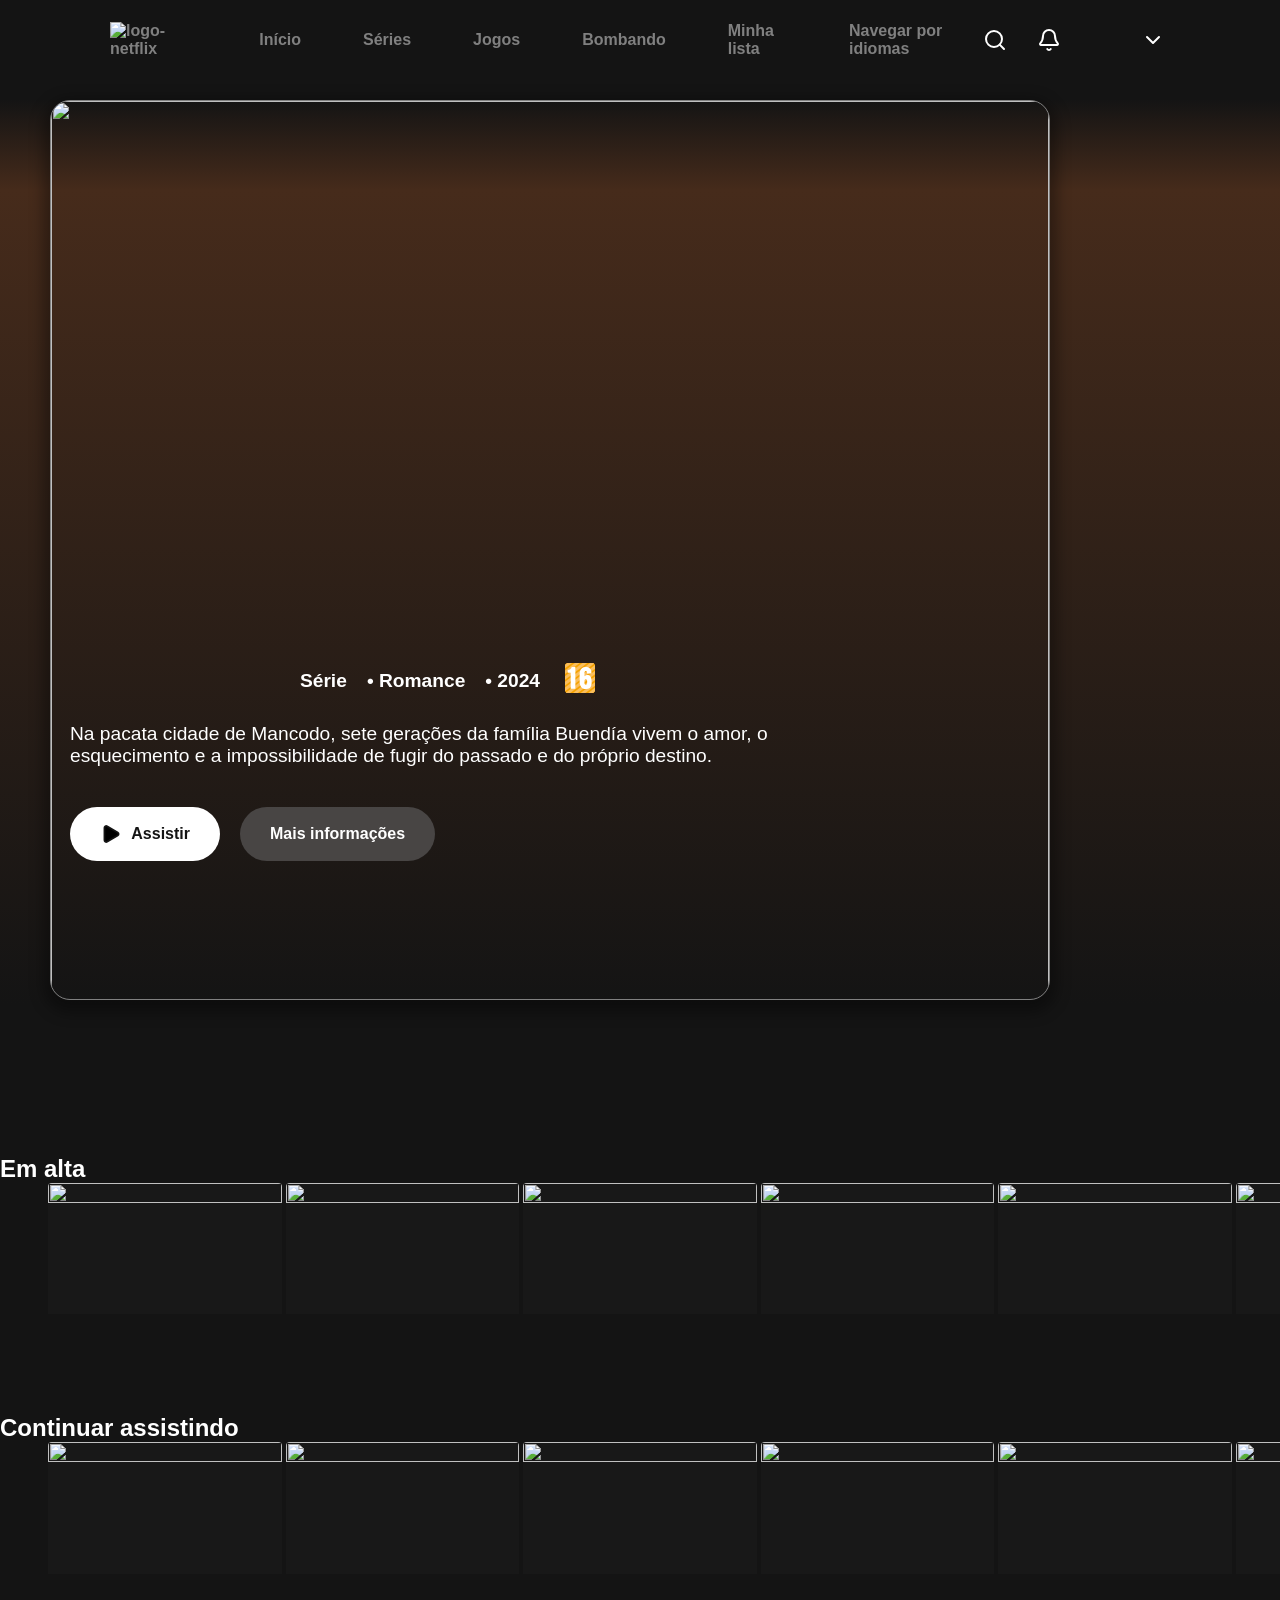
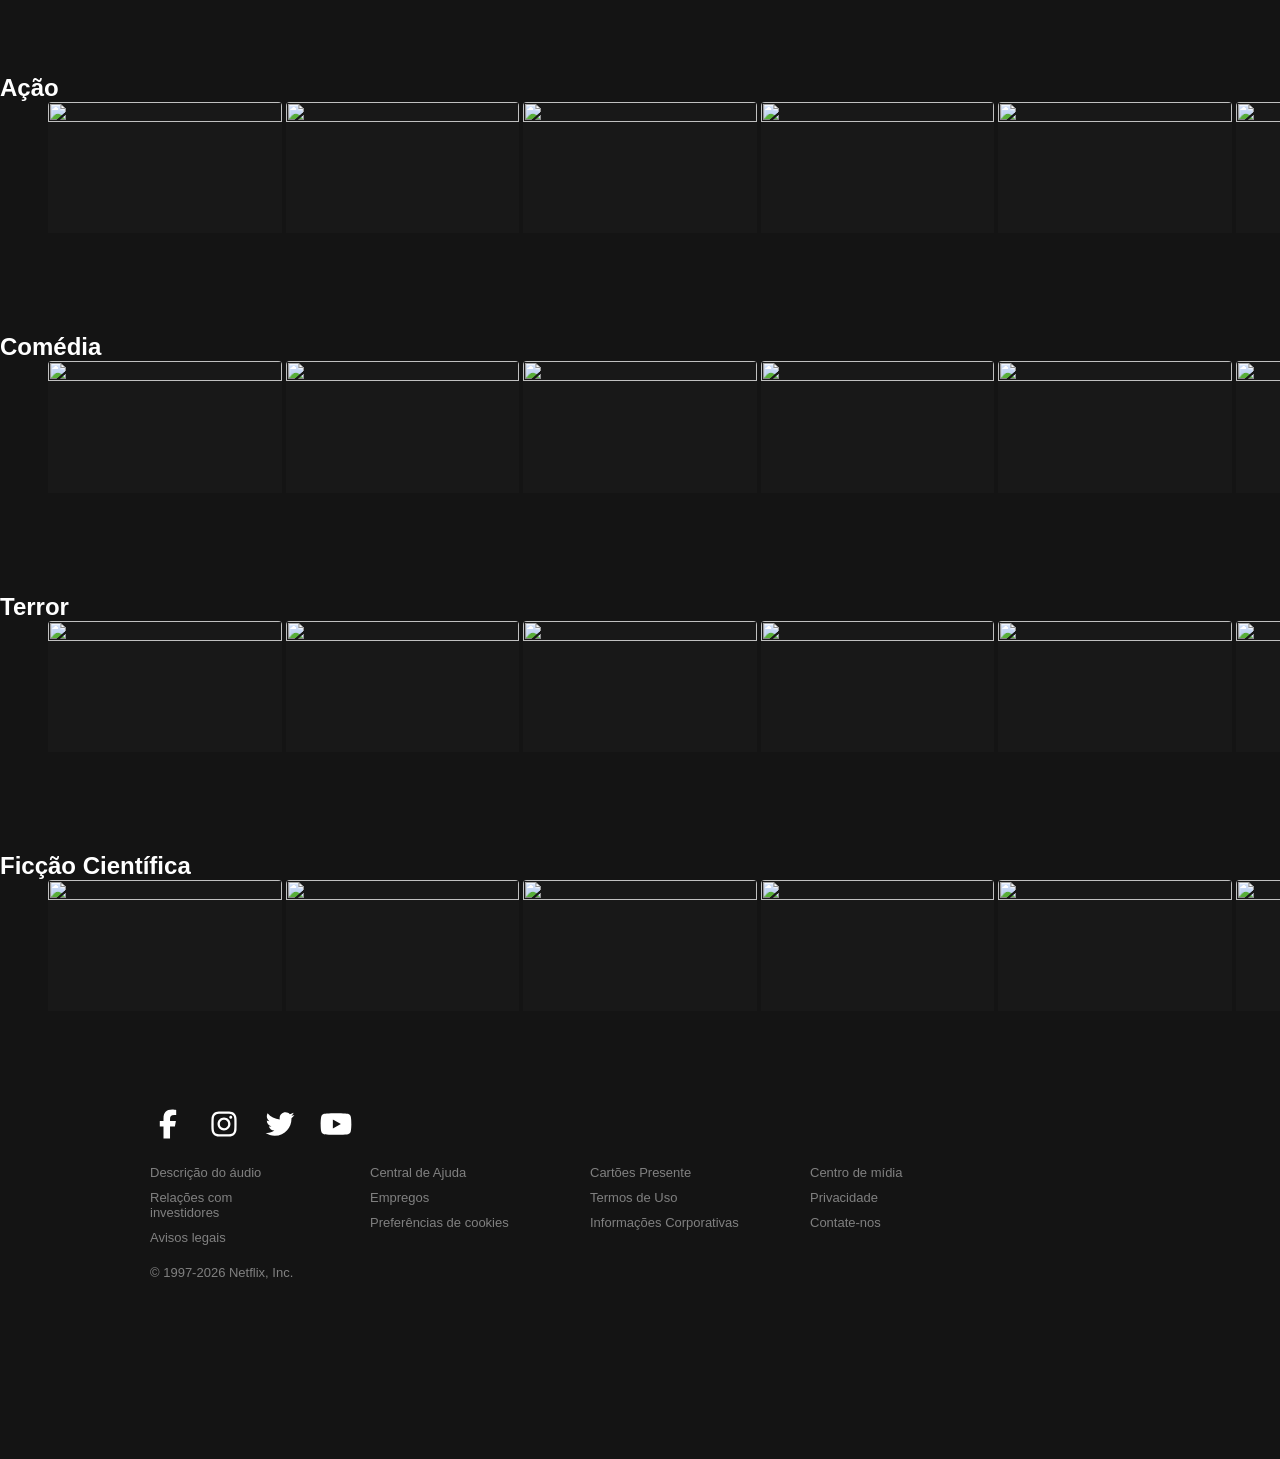
==== commit 22e3dc48: "..." ====
--- a/pages/pagina-principal.html
+++ b/pages/pagina-principal.html
@@ -254,7 +254,7 @@
                                     <img src="https://occ-0-580-3852.1.nflxso.net/dnm/api/v6/0Qzqdxw-HG1AiOKLWWPsFOUDA2E/AAAABYlg2iKsKgHJcGk9D7GTcAgxNZFlezbeN-rQt5e5OjL1f2FGXkT7zv5kEZFFtZzg4s-7Gb5hwSw9GAcT12XghuYV9vRo635Kg8s.webp?r=5cd"
                                         alt="">
                                 </a>
-                                <div class="media-info-wrapper media-info">
+                                <div class="media-info-wrapper">
                                     <div class="media-info">
                                         <h3>Nome do filme</h3>
                                         <div class="card-icons">
@@ -307,7 +307,7 @@
                                     <img src="https://occ-0-580-3852.1.nflxso.net/dnm/api/v6/0Qzqdxw-HG1AiOKLWWPsFOUDA2E/AAAABXtpUI6AUcpRUj8d34I9dD3MvG3iI1uhIJtrCINmnAn9V5NOONWBYjqsaTuCR3brS6JB0Cz8PB1GeQ7eG94PNgm9SlheZav2n9w.webp?r=75b"
                                         alt="">
                                 </a>
-                                <div class="media-info-wrapper media-info">
+                                <div class="media-info-wrapper">
                                     <div class="media-info">
                                         <h3>Nome do filme</h3>
                                         <div class="card-icons">
@@ -357,9 +357,9 @@
                         <div class="media-card">
                             <div class="media-element">
                                 <a href="./details.html">
-                                <img src="https://occ-0-580-3852.1.nflxso.net/dnm/api/v6/0Qzqdxw-HG1AiOKLWWPsFOUDA2E/AAAABfHUfRKkAQk8TyoGfyTkqnebv7ua-wDwmzoKN0-W6mxwOH5K07dKx7nEshTKl1DKEEAq6XSydm-rOoSsq63B6i6Jt4n7H-oto3U.webp?r=82d"
-                                    alt=""></a>
-                                <div class="media-info-wrapper media-info">
+                                    <img src="https://occ-0-580-3852.1.nflxso.net/dnm/api/v6/0Qzqdxw-HG1AiOKLWWPsFOUDA2E/AAAABfHUfRKkAQk8TyoGfyTkqnebv7ua-wDwmzoKN0-W6mxwOH5K07dKx7nEshTKl1DKEEAq6XSydm-rOoSsq63B6i6Jt4n7H-oto3U.webp?r=82d"
+                                        alt=""></a>
+                                <div class="media-info-wrapper">
                                     <div class="media-info">
                                         <h3>Nome do filme</h3>
                                         <div class="card-icons">
@@ -409,9 +409,9 @@
                         <div class="media-card">
                             <div class="media-element">
                                 <a href="./details.html">
-                                <img src="https://occ-0-580-3852.1.nflxso.net/dnm/api/v6/0Qzqdxw-HG1AiOKLWWPsFOUDA2E/AAAABcepSOqU8E7kV7quU7heqShjRLOzfGwSKMWIYn24_tjIYt4MBxq_A92Uk3DcbLzBrv6QTq97_U-TGhNtFza9Lru-FGHDb-IT4xA.webp?r=61a"
-                                    alt=""></a>
-                                <div class="media-info-wrapper media-info">
+                                    <img src="https://occ-0-580-3852.1.nflxso.net/dnm/api/v6/0Qzqdxw-HG1AiOKLWWPsFOUDA2E/AAAABcepSOqU8E7kV7quU7heqShjRLOzfGwSKMWIYn24_tjIYt4MBxq_A92Uk3DcbLzBrv6QTq97_U-TGhNtFza9Lru-FGHDb-IT4xA.webp?r=61a"
+                                        alt=""></a>
+                                <div class="media-info-wrapper">
                                     <div class="media-info">
                                         <h3>Nome do filme</h3>
                                         <div class="card-icons">
@@ -461,9 +461,9 @@
                         <div class="media-card">
                             <div class="media-element">
                                 <a href="./details.html">
-                                <img src="https://occ-0-580-3852.1.nflxso.net/dnm/api/v6/0Qzqdxw-HG1AiOKLWWPsFOUDA2E/AAAABWjU6adkgmcv81J-Wagr2NrHVlRq63lB8p_L24TL7nG-mMUIxTIzEI5pVJNPOq0PPp6nOM6hl5ENj7khcQ1J1_lpCdNQs3s8s8E.webp?r=c02"
-                                alt=""></a>
-                                <div class="media-info-wrapper media-info">
+                                    <img src="https://occ-0-580-3852.1.nflxso.net/dnm/api/v6/0Qzqdxw-HG1AiOKLWWPsFOUDA2E/AAAABWjU6adkgmcv81J-Wagr2NrHVlRq63lB8p_L24TL7nG-mMUIxTIzEI5pVJNPOq0PPp6nOM6hl5ENj7khcQ1J1_lpCdNQs3s8s8E.webp?r=c02"
+                                        alt=""></a>
+                                <div class="media-info-wrapper">
                                     <div class="media-info">
                                         <h3>Nome do filme</h3>
                                         <div class="card-icons">
@@ -523,214 +523,214 @@
                             </svg>
                         </a>
                         <div class="media-card">
-                            <div class="media-element">
-                                <img src="https://occ-0-580-3852.1.nflxso.net/dnm/api/v6/0Qzqdxw-HG1AiOKLWWPsFOUDA2E/AAAABdduRqZzxh0DKX3O0e8APJr6LHUFPpbX1dQTMm0B6PIAmqGx5daNC0y52Spe7wS1uXa2zXvUasqRC3TyoJtchQZrhTc7S0ERUTc.webp?r=e01"
-                                    alt="">
-                                <div class="media-info-wrapper media-info">
-                                    <div class="media-info">
-                                        <h3>Nome do filme</h3>
-                                        <div class="card-icons">
-                                            <a href="./details.html"><svg xmlns="http://www.w3.org/2000/svg" width="24"
-                                                    height="24" viewBox="0 0 24 24" fill="none" stroke="gray"
-                                                    stroke-width="2" stroke-linecap="round" stroke-linejoin="round"
-                                                    class="lucide lucide-circle-play-icon lucide-circle-play">
-                                                    <path
-                                                        d="M9 9.003a1 1 0 0 1 1.517-.859l4.997 2.997a1 1 0 0 1 0 1.718l-4.997 2.997A1 1 0 0 1 9 14.996z" />
-                                                    <circle cx="12" cy="12" r="10" />
-                                                </svg>
-                                            </a>
-                                            <svg xmlns="http://www.w3.org/2000/svg" width="24" height="24"
-                                                viewBox="0 0 24 24" fill="none" stroke="gray" stroke-width="2"
-                                                stroke-linecap="round" stroke-linejoin="round"
-                                                class="lucide lucide-circle-plus-icon lucide-circle-plus">
-                                                <circle cx="12" cy="12" r="10" />
-                                                <path d="M8 12h8" />
-                                                <path d="M12 8v8" />
-                                            </svg>
-                                            <svg xmlns="http://www.w3.org/2000/svg" width="24" height="24"
-                                                viewBox="0 0 24 24" fill="none" stroke="gray" stroke-width="2"
-                                                stroke-linecap="round" stroke-linejoin="round"
-                                                class="lucide lucide-thumbs-up-icon lucide-thumbs-up">
-                                                <path
-                                                    d="M15 5.88 14 10h5.83a2 2 0 0 1 1.92 2.56l-2.33 8A2 2 0 0 1 17.5 22H4a2 2 0 0 1-2-2v-8a2 2 0 0 1 2-2h2.76a2 2 0 0 0 1.79-1.11L12 2a3.13 3.13 0 0 1 3 3.88Z" />
-                                                <path d="M7 10v12" />
-                                            </svg>
-                                        </div>
-                                        <p>2024 • 16 • 2h 10min</p>
-                                    </div>
-                                    <div class="media-info2">
-                                        <a href="./details.html">
-                                            <svg xmlns="http://www.w3.org/2000/svg" width="30" height="30"
-                                                viewBox="0 0 24 24" fill="none" stroke="gray" stroke-width="2"
-                                                stroke-linecap="round" stroke-linejoin="round"
-                                                class="lucide lucide-circle-arrow-down-icon lucide-circle-arrow-down">
-                                                <circle cx="12" cy="12" r="10" />
-                                                <path d="M12 8v8" />
-                                                <path d="m8 12 4 4 4-4" />
-                                            </svg>
-                                        </a>
-                                    </div>
-                                </div>
-                            </div>
-                        </div>
-                        <div class="media-card">
-                            <div class="media-element">
-                                <img src="https://occ-0-580-3852.1.nflxso.net/dnm/api/v6/0Qzqdxw-HG1AiOKLWWPsFOUDA2E/AAAABZajMdAurcp908wmN-t5wYE1JjJv2BjgYGTc6oKb2YevmcGs8mc8gTUS1tllH8ulfqpmQWlASlI838BbU52fIJ9xQ34NzxASXnI.webp?r=62c"
-                                    alt="">
-                                <div class="media-info-wrapper media-info">
-                                    <div class="media-info">
-                                        <h3>Nome do filme</h3>
-                                        <div class="card-icons">
-                                            <a href="./details.html"><svg xmlns="http://www.w3.org/2000/svg" width="24"
-                                                    height="24" viewBox="0 0 24 24" fill="none" stroke="gray"
-                                                    stroke-width="2" stroke-linecap="round" stroke-linejoin="round"
-                                                    class="lucide lucide-circle-play-icon lucide-circle-play">
-                                                    <path
-                                                        d="M9 9.003a1 1 0 0 1 1.517-.859l4.997 2.997a1 1 0 0 1 0 1.718l-4.997 2.997A1 1 0 0 1 9 14.996z" />
-                                                    <circle cx="12" cy="12" r="10" />
-                                                </svg>
-                                            </a>
-                                            <svg xmlns="http://www.w3.org/2000/svg" width="24" height="24"
-                                                viewBox="0 0 24 24" fill="none" stroke="gray" stroke-width="2"
-                                                stroke-linecap="round" stroke-linejoin="round"
-                                                class="lucide lucide-circle-plus-icon lucide-circle-plus">
-                                                <circle cx="12" cy="12" r="10" />
-                                                <path d="M8 12h8" />
-                                                <path d="M12 8v8" />
-                                            </svg>
-                                            <svg xmlns="http://www.w3.org/2000/svg" width="24" height="24"
-                                                viewBox="0 0 24 24" fill="none" stroke="gray" stroke-width="2"
-                                                stroke-linecap="round" stroke-linejoin="round"
-                                                class="lucide lucide-thumbs-up-icon lucide-thumbs-up">
-                                                <path
-                                                    d="M15 5.88 14 10h5.83a2 2 0 0 1 1.92 2.56l-2.33 8A2 2 0 0 1 17.5 22H4a2 2 0 0 1-2-2v-8a2 2 0 0 1 2-2h2.76a2 2 0 0 0 1.79-1.11L12 2a3.13 3.13 0 0 1 3 3.88Z" />
-                                                <path d="M7 10v12" />
-                                            </svg>
-                                        </div>
-                                        <p>2024 • 16 • 2h 10min</p>
-                                    </div>
-                                    <div class="media-info2">
-                                        <a href="./details.html">
-                                            <svg xmlns="http://www.w3.org/2000/svg" width="30" height="30"
-                                                viewBox="0 0 24 24" fill="none" stroke="gray" stroke-width="2"
-                                                stroke-linecap="round" stroke-linejoin="round"
-                                                class="lucide lucide-circle-arrow-down-icon lucide-circle-arrow-down">
-                                                <circle cx="12" cy="12" r="10" />
-                                                <path d="M12 8v8" />
-                                                <path d="m8 12 4 4 4-4" />
-                                            </svg>
-                                        </a>
-                                    </div>
-                                </div>
-                            </div>
-                        </div>
-                        <div class="media-card">
-                            <div class="media-element">
-                                <img src="https://occ-0-580-3852.1.nflxso.net/dnm/api/v6/0Qzqdxw-HG1AiOKLWWPsFOUDA2E/AAAABb7l4nE4txDsUj0MPeVKGoTHr2dTQ_dOzKjmv4Ht3D0S1QxAxxrjp7YwWrrUY7UZc2nuOXJfb1iRGRuD7Cby2JYLtrYeYk04ZjU.webp?r=37e"
-                                    alt="">
-                                <div class="media-info-wrapper media-info">
-                                    <div class="media-info">
-                                        <h3>Nome do filme</h3>
-                                        <div class="card-icons">
-                                            <a href="./details.html"><svg xmlns="http://www.w3.org/2000/svg" width="24"
-                                                    height="24" viewBox="0 0 24 24" fill="none" stroke="gray"
-                                                    stroke-width="2" stroke-linecap="round" stroke-linejoin="round"
-                                                    class="lucide lucide-circle-play-icon lucide-circle-play">
-                                                    <path
-                                                        d="M9 9.003a1 1 0 0 1 1.517-.859l4.997 2.997a1 1 0 0 1 0 1.718l-4.997 2.997A1 1 0 0 1 9 14.996z" />
-                                                    <circle cx="12" cy="12" r="10" />
-                                                </svg>
-                                            </a>
-                                            <svg xmlns="http://www.w3.org/2000/svg" width="24" height="24"
-                                                viewBox="0 0 24 24" fill="none" stroke="gray" stroke-width="2"
-                                                stroke-linecap="round" stroke-linejoin="round"
-                                                class="lucide lucide-circle-plus-icon lucide-circle-plus">
-                                                <circle cx="12" cy="12" r="10" />
-                                                <path d="M8 12h8" />
-                                                <path d="M12 8v8" />
-                                            </svg>
-                                            <svg xmlns="http://www.w3.org/2000/svg" width="24" height="24"
-                                                viewBox="0 0 24 24" fill="none" stroke="gray" stroke-width="2"
-                                                stroke-linecap="round" stroke-linejoin="round"
-                                                class="lucide lucide-thumbs-up-icon lucide-thumbs-up">
-                                                <path
-                                                    d="M15 5.88 14 10h5.83a2 2 0 0 1 1.92 2.56l-2.33 8A2 2 0 0 1 17.5 22H4a2 2 0 0 1-2-2v-8a2 2 0 0 1 2-2h2.76a2 2 0 0 0 1.79-1.11L12 2a3.13 3.13 0 0 1 3 3.88Z" />
-                                                <path d="M7 10v12" />
-                                            </svg>
-                                        </div>
-                                        <p>2024 • 16 • 2h 10min</p>
-                                    </div>
-                                    <div class="media-info2">
-                                        <a href="./details.html">
-                                            <svg xmlns="http://www.w3.org/2000/svg" width="30" height="30"
-                                                viewBox="0 0 24 24" fill="none" stroke="gray" stroke-width="2"
-                                                stroke-linecap="round" stroke-linejoin="round"
-                                                class="lucide lucide-circle-arrow-down-icon lucide-circle-arrow-down">
-                                                <circle cx="12" cy="12" r="10" />
-                                                <path d="M12 8v8" />
-                                                <path d="m8 12 4 4 4-4" />
-                                            </svg>
-                                        </a>
-                                    </div>
-                                </div>
-                            </div>
-                        </div>
-                        <div class="media-card">
-                            <div class="media-element">
-                                <img src="https://occ-0-580-3852.1.nflxso.net/dnm/api/v6/0Qzqdxw-HG1AiOKLWWPsFOUDA2E/AAAABS0lLOZCJ53SJdeMT102G_H_2skr49hyNFtzdHqFyjAmbqMLJk1CU92CkAKGi-ZI_1ls5HnkdWv4u7ei8cTL9R8go5FoIFnW1YU.webp?r=94d"
-                                    alt="">
-                                <div class="media-info-wrapper media-info">
-                                    <div class="media-info">
-                                        <h3>Nome do filme</h3>
-                                        <div class="card-icons">
-                                            <a href="./details.html"><svg xmlns="http://www.w3.org/2000/svg" width="24"
-                                                    height="24" viewBox="0 0 24 24" fill="none" stroke="gray"
-                                                    stroke-width="2" stroke-linecap="round" stroke-linejoin="round"
-                                                    class="lucide lucide-circle-play-icon lucide-circle-play">
-                                                    <path
-                                                        d="M9 9.003a1 1 0 0 1 1.517-.859l4.997 2.997a1 1 0 0 1 0 1.718l-4.997 2.997A1 1 0 0 1 9 14.996z" />
-                                                    <circle cx="12" cy="12" r="10" />
-                                                </svg>
-                                            </a>
-                                            <svg xmlns="http://www.w3.org/2000/svg" width="24" height="24"
-                                                viewBox="0 0 24 24" fill="none" stroke="gray" stroke-width="2"
-                                                stroke-linecap="round" stroke-linejoin="round"
-                                                class="lucide lucide-circle-plus-icon lucide-circle-plus">
-                                                <circle cx="12" cy="12" r="10" />
-                                                <path d="M8 12h8" />
-                                                <path d="M12 8v8" />
-                                            </svg>
-                                            <svg xmlns="http://www.w3.org/2000/svg" width="24" height="24"
-                                                viewBox="0 0 24 24" fill="none" stroke="gray" stroke-width="2"
-                                                stroke-linecap="round" stroke-linejoin="round"
-                                                class="lucide lucide-thumbs-up-icon lucide-thumbs-up">
-                                                <path
-                                                    d="M15 5.88 14 10h5.83a2 2 0 0 1 1.92 2.56l-2.33 8A2 2 0 0 1 17.5 22H4a2 2 0 0 1-2-2v-8a2 2 0 0 1 2-2h2.76a2 2 0 0 0 1.79-1.11L12 2a3.13 3.13 0 0 1 3 3.88Z" />
-                                                <path d="M7 10v12" />
-                                            </svg>
-                                        </div>
-                                        <p>2024 • 16 • 2h 10min</p>
-                                    </div>
-                                    <div class="media-info2">
-                                        <a href="./details.html">
-                                            <svg xmlns="http://www.w3.org/2000/svg" width="30" height="30"
-                                                viewBox="0 0 24 24" fill="none" stroke="gray" stroke-width="2"
-                                                stroke-linecap="round" stroke-linejoin="round"
-                                                class="lucide lucide-circle-arrow-down-icon lucide-circle-arrow-down">
-                                                <circle cx="12" cy="12" r="10" />
-                                                <path d="M12 8v8" />
-                                                <path d="m8 12 4 4 4-4" />
-                                            </svg>
-                                        </a>
-                                    </div>
-                                </div>
-                            </div>
-                        </div>
-                        <div class="media-card">
-                            <div class="media-element">
-                                <img src="https://occ-0-580-3852.1.nflxso.net/dnm/api/v6/0Qzqdxw-HG1AiOKLWWPsFOUDA2E/AAAABdELrFRjZH-f1Tz7BtTBWOedLTkfByzevFozbpFkqAi4dvHtpmBLDDwEG93i07O50e13x0REGrrjecp5sGYJpRWKacWEgZ_fNgA.webp?r=52a"
-                                    alt="">
-                                <div class="media-info-wrapper media-info">
+                            <div class="media-element"><a href="./details.html">
+                                    <img src="https://occ-0-580-3852.1.nflxso.net/dnm/api/v6/0Qzqdxw-HG1AiOKLWWPsFOUDA2E/AAAABdduRqZzxh0DKX3O0e8APJr6LHUFPpbX1dQTMm0B6PIAmqGx5daNC0y52Spe7wS1uXa2zXvUasqRC3TyoJtchQZrhTc7S0ERUTc.webp?r=e01"
+                                        alt=""></a>
+                                <div class="media-info-wrapper">
+                                    <div class="media-info">
+                                        <h3>Nome do filme</h3>
+                                        <div class="card-icons">
+                                            <a href="./details.html"><svg xmlns="http://www.w3.org/2000/svg" width="24"
+                                                    height="24" viewBox="0 0 24 24" fill="none" stroke="gray"
+                                                    stroke-width="2" stroke-linecap="round" stroke-linejoin="round"
+                                                    class="lucide lucide-circle-play-icon lucide-circle-play">
+                                                    <path
+                                                        d="M9 9.003a1 1 0 0 1 1.517-.859l4.997 2.997a1 1 0 0 1 0 1.718l-4.997 2.997A1 1 0 0 1 9 14.996z" />
+                                                    <circle cx="12" cy="12" r="10" />
+                                                </svg>
+                                            </a>
+                                            <svg xmlns="http://www.w3.org/2000/svg" width="24" height="24"
+                                                viewBox="0 0 24 24" fill="none" stroke="gray" stroke-width="2"
+                                                stroke-linecap="round" stroke-linejoin="round"
+                                                class="lucide lucide-circle-plus-icon lucide-circle-plus">
+                                                <circle cx="12" cy="12" r="10" />
+                                                <path d="M8 12h8" />
+                                                <path d="M12 8v8" />
+                                            </svg>
+                                            <svg xmlns="http://www.w3.org/2000/svg" width="24" height="24"
+                                                viewBox="0 0 24 24" fill="none" stroke="gray" stroke-width="2"
+                                                stroke-linecap="round" stroke-linejoin="round"
+                                                class="lucide lucide-thumbs-up-icon lucide-thumbs-up">
+                                                <path
+                                                    d="M15 5.88 14 10h5.83a2 2 0 0 1 1.92 2.56l-2.33 8A2 2 0 0 1 17.5 22H4a2 2 0 0 1-2-2v-8a2 2 0 0 1 2-2h2.76a2 2 0 0 0 1.79-1.11L12 2a3.13 3.13 0 0 1 3 3.88Z" />
+                                                <path d="M7 10v12" />
+                                            </svg>
+                                        </div>
+                                        <p>2024 • 16 • 2h 10min</p>
+                                    </div>
+                                    <div class="media-info2">
+                                        <a href="./details.html">
+                                            <svg xmlns="http://www.w3.org/2000/svg" width="30" height="30"
+                                                viewBox="0 0 24 24" fill="none" stroke="gray" stroke-width="2"
+                                                stroke-linecap="round" stroke-linejoin="round"
+                                                class="lucide lucide-circle-arrow-down-icon lucide-circle-arrow-down">
+                                                <circle cx="12" cy="12" r="10" />
+                                                <path d="M12 8v8" />
+                                                <path d="m8 12 4 4 4-4" />
+                                            </svg>
+                                        </a>
+                                    </div>
+                                </div>
+                            </div>
+                        </div>
+                        <div class="media-card">
+                            <div class="media-element"><a href="./details.html">
+                                    <img src="https://occ-0-580-3852.1.nflxso.net/dnm/api/v6/0Qzqdxw-HG1AiOKLWWPsFOUDA2E/AAAABZajMdAurcp908wmN-t5wYE1JjJv2BjgYGTc6oKb2YevmcGs8mc8gTUS1tllH8ulfqpmQWlASlI838BbU52fIJ9xQ34NzxASXnI.webp?r=62c"
+                                        alt=""></a>
+                                <div class="media-info-wrapper">
+                                    <div class="media-info">
+                                        <h3>Nome do filme</h3>
+                                        <div class="card-icons">
+                                            <a href="./details.html"><svg xmlns="http://www.w3.org/2000/svg" width="24"
+                                                    height="24" viewBox="0 0 24 24" fill="none" stroke="gray"
+                                                    stroke-width="2" stroke-linecap="round" stroke-linejoin="round"
+                                                    class="lucide lucide-circle-play-icon lucide-circle-play">
+                                                    <path
+                                                        d="M9 9.003a1 1 0 0 1 1.517-.859l4.997 2.997a1 1 0 0 1 0 1.718l-4.997 2.997A1 1 0 0 1 9 14.996z" />
+                                                    <circle cx="12" cy="12" r="10" />
+                                                </svg>
+                                            </a>
+                                            <svg xmlns="http://www.w3.org/2000/svg" width="24" height="24"
+                                                viewBox="0 0 24 24" fill="none" stroke="gray" stroke-width="2"
+                                                stroke-linecap="round" stroke-linejoin="round"
+                                                class="lucide lucide-circle-plus-icon lucide-circle-plus">
+                                                <circle cx="12" cy="12" r="10" />
+                                                <path d="M8 12h8" />
+                                                <path d="M12 8v8" />
+                                            </svg>
+                                            <svg xmlns="http://www.w3.org/2000/svg" width="24" height="24"
+                                                viewBox="0 0 24 24" fill="none" stroke="gray" stroke-width="2"
+                                                stroke-linecap="round" stroke-linejoin="round"
+                                                class="lucide lucide-thumbs-up-icon lucide-thumbs-up">
+                                                <path
+                                                    d="M15 5.88 14 10h5.83a2 2 0 0 1 1.92 2.56l-2.33 8A2 2 0 0 1 17.5 22H4a2 2 0 0 1-2-2v-8a2 2 0 0 1 2-2h2.76a2 2 0 0 0 1.79-1.11L12 2a3.13 3.13 0 0 1 3 3.88Z" />
+                                                <path d="M7 10v12" />
+                                            </svg>
+                                        </div>
+                                        <p>2024 • 16 • 2h 10min</p>
+                                    </div>
+                                    <div class="media-info2">
+                                        <a href="./details.html">
+                                            <svg xmlns="http://www.w3.org/2000/svg" width="30" height="30"
+                                                viewBox="0 0 24 24" fill="none" stroke="gray" stroke-width="2"
+                                                stroke-linecap="round" stroke-linejoin="round"
+                                                class="lucide lucide-circle-arrow-down-icon lucide-circle-arrow-down">
+                                                <circle cx="12" cy="12" r="10" />
+                                                <path d="M12 8v8" />
+                                                <path d="m8 12 4 4 4-4" />
+                                            </svg>
+                                        </a>
+                                    </div>
+                                </div>
+                            </div>
+                        </div>
+                        <div class="media-card">
+                            <div class="media-element"><a href="./details.html">
+                                    <img src="https://occ-0-580-3852.1.nflxso.net/dnm/api/v6/0Qzqdxw-HG1AiOKLWWPsFOUDA2E/AAAABb7l4nE4txDsUj0MPeVKGoTHr2dTQ_dOzKjmv4Ht3D0S1QxAxxrjp7YwWrrUY7UZc2nuOXJfb1iRGRuD7Cby2JYLtrYeYk04ZjU.webp?r=37e"
+                                        alt=""></a>
+                                <div class="media-info-wrapper">
+                                    <div class="media-info">
+                                        <h3>Nome do filme</h3>
+                                        <div class="card-icons">
+                                            <a href="./details.html"><svg xmlns="http://www.w3.org/2000/svg" width="24"
+                                                    height="24" viewBox="0 0 24 24" fill="none" stroke="gray"
+                                                    stroke-width="2" stroke-linecap="round" stroke-linejoin="round"
+                                                    class="lucide lucide-circle-play-icon lucide-circle-play">
+                                                    <path
+                                                        d="M9 9.003a1 1 0 0 1 1.517-.859l4.997 2.997a1 1 0 0 1 0 1.718l-4.997 2.997A1 1 0 0 1 9 14.996z" />
+                                                    <circle cx="12" cy="12" r="10" />
+                                                </svg>
+                                            </a>
+                                            <svg xmlns="http://www.w3.org/2000/svg" width="24" height="24"
+                                                viewBox="0 0 24 24" fill="none" stroke="gray" stroke-width="2"
+                                                stroke-linecap="round" stroke-linejoin="round"
+                                                class="lucide lucide-circle-plus-icon lucide-circle-plus">
+                                                <circle cx="12" cy="12" r="10" />
+                                                <path d="M8 12h8" />
+                                                <path d="M12 8v8" />
+                                            </svg>
+                                            <svg xmlns="http://www.w3.org/2000/svg" width="24" height="24"
+                                                viewBox="0 0 24 24" fill="none" stroke="gray" stroke-width="2"
+                                                stroke-linecap="round" stroke-linejoin="round"
+                                                class="lucide lucide-thumbs-up-icon lucide-thumbs-up">
+                                                <path
+                                                    d="M15 5.88 14 10h5.83a2 2 0 0 1 1.92 2.56l-2.33 8A2 2 0 0 1 17.5 22H4a2 2 0 0 1-2-2v-8a2 2 0 0 1 2-2h2.76a2 2 0 0 0 1.79-1.11L12 2a3.13 3.13 0 0 1 3 3.88Z" />
+                                                <path d="M7 10v12" />
+                                            </svg>
+                                        </div>
+                                        <p>2024 • 16 • 2h 10min</p>
+                                    </div>
+                                    <div class="media-info2">
+                                        <a href="./details.html">
+                                            <svg xmlns="http://www.w3.org/2000/svg" width="30" height="30"
+                                                viewBox="0 0 24 24" fill="none" stroke="gray" stroke-width="2"
+                                                stroke-linecap="round" stroke-linejoin="round"
+                                                class="lucide lucide-circle-arrow-down-icon lucide-circle-arrow-down">
+                                                <circle cx="12" cy="12" r="10" />
+                                                <path d="M12 8v8" />
+                                                <path d="m8 12 4 4 4-4" />
+                                            </svg>
+                                        </a>
+                                    </div>
+                                </div>
+                            </div>
+                        </div>
+                        <div class="media-card">
+                            <div class="media-element"><a href="./details.html">
+                                    <img src="https://occ-0-580-3852.1.nflxso.net/dnm/api/v6/0Qzqdxw-HG1AiOKLWWPsFOUDA2E/AAAABS0lLOZCJ53SJdeMT102G_H_2skr49hyNFtzdHqFyjAmbqMLJk1CU92CkAKGi-ZI_1ls5HnkdWv4u7ei8cTL9R8go5FoIFnW1YU.webp?r=94d"
+                                        alt=""></a>
+                                <div class="media-info-wrapper">
+                                    <div class="media-info">
+                                        <h3>Nome do filme</h3>
+                                        <div class="card-icons">
+                                            <a href="./details.html"><svg xmlns="http://www.w3.org/2000/svg" width="24"
+                                                    height="24" viewBox="0 0 24 24" fill="none" stroke="gray"
+                                                    stroke-width="2" stroke-linecap="round" stroke-linejoin="round"
+                                                    class="lucide lucide-circle-play-icon lucide-circle-play">
+                                                    <path
+                                                        d="M9 9.003a1 1 0 0 1 1.517-.859l4.997 2.997a1 1 0 0 1 0 1.718l-4.997 2.997A1 1 0 0 1 9 14.996z" />
+                                                    <circle cx="12" cy="12" r="10" />
+                                                </svg>
+                                            </a>
+                                            <svg xmlns="http://www.w3.org/2000/svg" width="24" height="24"
+                                                viewBox="0 0 24 24" fill="none" stroke="gray" stroke-width="2"
+                                                stroke-linecap="round" stroke-linejoin="round"
+                                                class="lucide lucide-circle-plus-icon lucide-circle-plus">
+                                                <circle cx="12" cy="12" r="10" />
+                                                <path d="M8 12h8" />
+                                                <path d="M12 8v8" />
+                                            </svg>
+                                            <svg xmlns="http://www.w3.org/2000/svg" width="24" height="24"
+                                                viewBox="0 0 24 24" fill="none" stroke="gray" stroke-width="2"
+                                                stroke-linecap="round" stroke-linejoin="round"
+                                                class="lucide lucide-thumbs-up-icon lucide-thumbs-up">
+                                                <path
+                                                    d="M15 5.88 14 10h5.83a2 2 0 0 1 1.92 2.56l-2.33 8A2 2 0 0 1 17.5 22H4a2 2 0 0 1-2-2v-8a2 2 0 0 1 2-2h2.76a2 2 0 0 0 1.79-1.11L12 2a3.13 3.13 0 0 1 3 3.88Z" />
+                                                <path d="M7 10v12" />
+                                            </svg>
+                                        </div>
+                                        <p>2024 • 16 • 2h 10min</p>
+                                    </div>
+                                    <div class="media-info2">
+                                        <a href="./details.html">
+                                            <svg xmlns="http://www.w3.org/2000/svg" width="30" height="30"
+                                                viewBox="0 0 24 24" fill="none" stroke="gray" stroke-width="2"
+                                                stroke-linecap="round" stroke-linejoin="round"
+                                                class="lucide lucide-circle-arrow-down-icon lucide-circle-arrow-down">
+                                                <circle cx="12" cy="12" r="10" />
+                                                <path d="M12 8v8" />
+                                                <path d="m8 12 4 4 4-4" />
+                                            </svg>
+                                        </a>
+                                    </div>
+                                </div>
+                            </div>
+                        </div>
+                        <div class="media-card">
+                            <div class="media-element"><a href="./details.html">
+                                    <img src="https://occ-0-580-3852.1.nflxso.net/dnm/api/v6/0Qzqdxw-HG1AiOKLWWPsFOUDA2E/AAAABdELrFRjZH-f1Tz7BtTBWOedLTkfByzevFozbpFkqAi4dvHtpmBLDDwEG93i07O50e13x0REGrrjecp5sGYJpRWKacWEgZ_fNgA.webp?r=52a"
+                                        alt=""></a>
+                                <div class="media-info-wrapper">
                                     <div class="media-info">
                                         <h3>Nome do filme</h3>
                                         <div class="card-icons">
@@ -790,214 +790,215 @@
                             </svg>
                         </a>
                         <div class="media-card">
+                            <div class="media-element"><a href="./details.html">
+                                    <img src="https://occ-0-580-3852.1.nflxso.net/dnm/api/v6/0Qzqdxw-HG1AiOKLWWPsFOUDA2E/AAAABSnXc-EQJBqM900UQkpG1MgRguwl6b-NPb3rWrvShfv9EZUY7D9qIB87zvzTXXpP92vricrkQUZyErGQiNZA3YrW1nHNiKzPn4k.webp?r=d32"
+                                        alt=""></a>
+                                <div class="media-info-wrapper">
+                                    <div class="media-info">
+                                        <h3>Nome do filme</h3>
+                                        <div class="card-icons">
+                                            <a href="./details.html"><svg xmlns="http://www.w3.org/2000/svg" width="24"
+                                                    height="24" viewBox="0 0 24 24" fill="none" stroke="gray"
+                                                    stroke-width="2" stroke-linecap="round" stroke-linejoin="round"
+                                                    class="lucide lucide-circle-play-icon lucide-circle-play">
+                                                    <path
+                                                        d="M9 9.003a1 1 0 0 1 1.517-.859l4.997 2.997a1 1 0 0 1 0 1.718l-4.997 2.997A1 1 0 0 1 9 14.996z" />
+                                                    <circle cx="12" cy="12" r="10" />
+                                                </svg>
+                                            </a>
+                                            <svg xmlns="http://www.w3.org/2000/svg" width="24" height="24"
+                                                viewBox="0 0 24 24" fill="none" stroke="gray" stroke-width="2"
+                                                stroke-linecap="round" stroke-linejoin="round"
+                                                class="lucide lucide-circle-plus-icon lucide-circle-plus">
+                                                <circle cx="12" cy="12" r="10" />
+                                                <path d="M8 12h8" />
+                                                <path d="M12 8v8" />
+                                            </svg>
+                                            <svg xmlns="http://www.w3.org/2000/svg" width="24" height="24"
+                                                viewBox="0 0 24 24" fill="none" stroke="gray" stroke-width="2"
+                                                stroke-linecap="round" stroke-linejoin="round"
+                                                class="lucide lucide-thumbs-up-icon lucide-thumbs-up">
+                                                <path
+                                                    d="M15 5.88 14 10h5.83a2 2 0 0 1 1.92 2.56l-2.33 8A2 2 0 0 1 17.5 22H4a2 2 0 0 1-2-2v-8a2 2 0 0 1 2-2h2.76a2 2 0 0 0 1.79-1.11L12 2a3.13 3.13 0 0 1 3 3.88Z" />
+                                                <path d="M7 10v12" />
+                                            </svg>
+                                        </div>
+                                        <p>2024 • 16 • 2h 10min</p>
+                                    </div>
+                                    <div class="media-info2">
+                                        <a href="./details.html">
+                                            <svg xmlns="http://www.w3.org/2000/svg" width="30" height="30"
+                                                viewBox="0 0 24 24" fill="none" stroke="gray" stroke-width="2"
+                                                stroke-linecap="round" stroke-linejoin="round"
+                                                class="lucide lucide-circle-arrow-down-icon lucide-circle-arrow-down">
+                                                <circle cx="12" cy="12" r="10" />
+                                                <path d="M12 8v8" />
+                                                <path d="m8 12 4 4 4-4" />
+                                            </svg>
+                                        </a>
+                                    </div>
+                                </div>
+                            </div>
+                        </div>
+                        <div class="media-card">
+                            <div class="media-element"><a href="./details.html">
+                                    <img src="https://occ-0-580-3852.1.nflxso.net/dnm/api/v6/0Qzqdxw-HG1AiOKLWWPsFOUDA2E/AAAABUHWj30QrLX94AkCgZnzXHNcBMijAwxDqpWWhP5jxCPN01Rm6ihcwCVABAzq5OC_l4-JFim8KCIW0RFPeQtI50hkLsWlDz7RJL8.webp?r=c05"
+                                        alt=""></a>
+                                <div class="media-info-wrapper">
+                                    <div class="media-info">
+                                        <h3>Nome do filme</h3>
+                                        <div class="card-icons">
+                                            <a href="./details.html"><svg xmlns="http://www.w3.org/2000/svg" width="24"
+                                                    height="24" viewBox="0 0 24 24" fill="none" stroke="gray"
+                                                    stroke-width="2" stroke-linecap="round" stroke-linejoin="round"
+                                                    class="lucide lucide-circle-play-icon lucide-circle-play">
+                                                    <path
+                                                        d="M9 9.003a1 1 0 0 1 1.517-.859l4.997 2.997a1 1 0 0 1 0 1.718l-4.997 2.997A1 1 0 0 1 9 14.996z" />
+                                                    <circle cx="12" cy="12" r="10" />
+                                                </svg>
+                                            </a>
+                                            <svg xmlns="http://www.w3.org/2000/svg" width="24" height="24"
+                                                viewBox="0 0 24 24" fill="none" stroke="gray" stroke-width="2"
+                                                stroke-linecap="round" stroke-linejoin="round"
+                                                class="lucide lucide-circle-plus-icon lucide-circle-plus">
+                                                <circle cx="12" cy="12" r="10" />
+                                                <path d="M8 12h8" />
+                                                <path d="M12 8v8" />
+                                            </svg>
+                                            <svg xmlns="http://www.w3.org/2000/svg" width="24" height="24"
+                                                viewBox="0 0 24 24" fill="none" stroke="gray" stroke-width="2"
+                                                stroke-linecap="round" stroke-linejoin="round"
+                                                class="lucide lucide-thumbs-up-icon lucide-thumbs-up">
+                                                <path
+                                                    d="M15 5.88 14 10h5.83a2 2 0 0 1 1.92 2.56l-2.33 8A2 2 0 0 1 17.5 22H4a2 2 0 0 1-2-2v-8a2 2 0 0 1 2-2h2.76a2 2 0 0 0 1.79-1.11L12 2a3.13 3.13 0 0 1 3 3.88Z" />
+                                                <path d="M7 10v12" />
+                                            </svg>
+                                        </div>
+                                        <p>2024 • 16 • 2h 10min</p>
+                                    </div>
+                                    <div class="media-info2">
+                                        <a href="./details.html">
+                                            <svg xmlns="http://www.w3.org/2000/svg" width="30" height="30"
+                                                viewBox="0 0 24 24" fill="none" stroke="gray" stroke-width="2"
+                                                stroke-linecap="round" stroke-linejoin="round"
+                                                class="lucide lucide-circle-arrow-down-icon lucide-circle-arrow-down">
+                                                <circle cx="12" cy="12" r="10" />
+                                                <path d="M12 8v8" />
+                                                <path d="m8 12 4 4 4-4" />
+                                            </svg>
+                                        </a>
+                                    </div>
+                                </div>
+                            </div>
+                        </div>
+                        <div class="media-card">
                             <div class="media-element">
-                                <img src="https://occ-0-580-3852.1.nflxso.net/dnm/api/v6/0Qzqdxw-HG1AiOKLWWPsFOUDA2E/AAAABSnXc-EQJBqM900UQkpG1MgRguwl6b-NPb3rWrvShfv9EZUY7D9qIB87zvzTXXpP92vricrkQUZyErGQiNZA3YrW1nHNiKzPn4k.webp?r=d32"
-                                    alt="">
-                                <div class="media-info-wrapper media-info">
-                                    <div class="media-info">
-                                        <h3>Nome do filme</h3>
-                                        <div class="card-icons">
-                                            <a href="./details.html"><svg xmlns="http://www.w3.org/2000/svg" width="24"
-                                                    height="24" viewBox="0 0 24 24" fill="none" stroke="gray"
-                                                    stroke-width="2" stroke-linecap="round" stroke-linejoin="round"
-                                                    class="lucide lucide-circle-play-icon lucide-circle-play">
-                                                    <path
-                                                        d="M9 9.003a1 1 0 0 1 1.517-.859l4.997 2.997a1 1 0 0 1 0 1.718l-4.997 2.997A1 1 0 0 1 9 14.996z" />
-                                                    <circle cx="12" cy="12" r="10" />
-                                                </svg>
-                                            </a>
-                                            <svg xmlns="http://www.w3.org/2000/svg" width="24" height="24"
-                                                viewBox="0 0 24 24" fill="none" stroke="gray" stroke-width="2"
-                                                stroke-linecap="round" stroke-linejoin="round"
-                                                class="lucide lucide-circle-plus-icon lucide-circle-plus">
-                                                <circle cx="12" cy="12" r="10" />
-                                                <path d="M8 12h8" />
-                                                <path d="M12 8v8" />
-                                            </svg>
-                                            <svg xmlns="http://www.w3.org/2000/svg" width="24" height="24"
-                                                viewBox="0 0 24 24" fill="none" stroke="gray" stroke-width="2"
-                                                stroke-linecap="round" stroke-linejoin="round"
-                                                class="lucide lucide-thumbs-up-icon lucide-thumbs-up">
-                                                <path
-                                                    d="M15 5.88 14 10h5.83a2 2 0 0 1 1.92 2.56l-2.33 8A2 2 0 0 1 17.5 22H4a2 2 0 0 1-2-2v-8a2 2 0 0 1 2-2h2.76a2 2 0 0 0 1.79-1.11L12 2a3.13 3.13 0 0 1 3 3.88Z" />
-                                                <path d="M7 10v12" />
-                                            </svg>
-                                        </div>
-                                        <p>2024 • 16 • 2h 10min</p>
-                                    </div>
-                                    <div class="media-info2">
-                                        <a href="./details.html">
-                                            <svg xmlns="http://www.w3.org/2000/svg" width="30" height="30"
-                                                viewBox="0 0 24 24" fill="none" stroke="gray" stroke-width="2"
-                                                stroke-linecap="round" stroke-linejoin="round"
-                                                class="lucide lucide-circle-arrow-down-icon lucide-circle-arrow-down">
-                                                <circle cx="12" cy="12" r="10" />
-                                                <path d="M12 8v8" />
-                                                <path d="m8 12 4 4 4-4" />
-                                            </svg>
-                                        </a>
-                                    </div>
-                                </div>
-                            </div>
-                        </div>
-                        <div class="media-card">
-                            <div class="media-element">
-                                <img src="https://occ-0-580-3852.1.nflxso.net/dnm/api/v6/0Qzqdxw-HG1AiOKLWWPsFOUDA2E/AAAABUHWj30QrLX94AkCgZnzXHNcBMijAwxDqpWWhP5jxCPN01Rm6ihcwCVABAzq5OC_l4-JFim8KCIW0RFPeQtI50hkLsWlDz7RJL8.webp?r=c05"
-                                    alt="">
-                                <div class="media-info-wrapper media-info">
-                                    <div class="media-info">
-                                        <h3>Nome do filme</h3>
-                                        <div class="card-icons">
-                                            <a href="./details.html"><svg xmlns="http://www.w3.org/2000/svg" width="24"
-                                                    height="24" viewBox="0 0 24 24" fill="none" stroke="gray"
-                                                    stroke-width="2" stroke-linecap="round" stroke-linejoin="round"
-                                                    class="lucide lucide-circle-play-icon lucide-circle-play">
-                                                    <path
-                                                        d="M9 9.003a1 1 0 0 1 1.517-.859l4.997 2.997a1 1 0 0 1 0 1.718l-4.997 2.997A1 1 0 0 1 9 14.996z" />
-                                                    <circle cx="12" cy="12" r="10" />
-                                                </svg>
-                                            </a>
-                                            <svg xmlns="http://www.w3.org/2000/svg" width="24" height="24"
-                                                viewBox="0 0 24 24" fill="none" stroke="gray" stroke-width="2"
-                                                stroke-linecap="round" stroke-linejoin="round"
-                                                class="lucide lucide-circle-plus-icon lucide-circle-plus">
-                                                <circle cx="12" cy="12" r="10" />
-                                                <path d="M8 12h8" />
-                                                <path d="M12 8v8" />
-                                            </svg>
-                                            <svg xmlns="http://www.w3.org/2000/svg" width="24" height="24"
-                                                viewBox="0 0 24 24" fill="none" stroke="gray" stroke-width="2"
-                                                stroke-linecap="round" stroke-linejoin="round"
-                                                class="lucide lucide-thumbs-up-icon lucide-thumbs-up">
-                                                <path
-                                                    d="M15 5.88 14 10h5.83a2 2 0 0 1 1.92 2.56l-2.33 8A2 2 0 0 1 17.5 22H4a2 2 0 0 1-2-2v-8a2 2 0 0 1 2-2h2.76a2 2 0 0 0 1.79-1.11L12 2a3.13 3.13 0 0 1 3 3.88Z" />
-                                                <path d="M7 10v12" />
-                                            </svg>
-                                        </div>
-                                        <p>2024 • 16 • 2h 10min</p>
-                                    </div>
-                                    <div class="media-info2">
-                                        <a href="./details.html">
-                                            <svg xmlns="http://www.w3.org/2000/svg" width="30" height="30"
-                                                viewBox="0 0 24 24" fill="none" stroke="gray" stroke-width="2"
-                                                stroke-linecap="round" stroke-linejoin="round"
-                                                class="lucide lucide-circle-arrow-down-icon lucide-circle-arrow-down">
-                                                <circle cx="12" cy="12" r="10" />
-                                                <path d="M12 8v8" />
-                                                <path d="m8 12 4 4 4-4" />
-                                            </svg>
-                                        </a>
-                                    </div>
-                                </div>
-                            </div>
-                        </div>
-                        <div class="media-card">
-                            <div class="media-element">
-                                <img src="https://occ-0-580-3852.1.nflxso.net/dnm/api/v6/0Qzqdxw-HG1AiOKLWWPsFOUDA2E/AAAABRgmxuJPwrKhMZEdDfyOLtJl79IXZRiuwa8zVHqpSjx0VZbf1MfQSjbIUHDkZDHFK_aUd9chO6vu_-JCaz6Kglbhc8wqvP2svQ8.webp?r=8d4"
-                                    alt="">
-                                <div class="media-info-wrapper media-info">
-                                    <div class="media-info">
-                                        <h3>Nome do filme</h3>
-                                        <div class="card-icons">
-                                            <a href="./details.html"><svg xmlns="http://www.w3.org/2000/svg" width="24"
-                                                    height="24" viewBox="0 0 24 24" fill="none" stroke="gray"
-                                                    stroke-width="2" stroke-linecap="round" stroke-linejoin="round"
-                                                    class="lucide lucide-circle-play-icon lucide-circle-play">
-                                                    <path
-                                                        d="M9 9.003a1 1 0 0 1 1.517-.859l4.997 2.997a1 1 0 0 1 0 1.718l-4.997 2.997A1 1 0 0 1 9 14.996z" />
-                                                    <circle cx="12" cy="12" r="10" />
-                                                </svg>
-                                            </a>
-                                            <svg xmlns="http://www.w3.org/2000/svg" width="24" height="24"
-                                                viewBox="0 0 24 24" fill="none" stroke="gray" stroke-width="2"
-                                                stroke-linecap="round" stroke-linejoin="round"
-                                                class="lucide lucide-circle-plus-icon lucide-circle-plus">
-                                                <circle cx="12" cy="12" r="10" />
-                                                <path d="M8 12h8" />
-                                                <path d="M12 8v8" />
-                                            </svg>
-                                            <svg xmlns="http://www.w3.org/2000/svg" width="24" height="24"
-                                                viewBox="0 0 24 24" fill="none" stroke="gray" stroke-width="2"
-                                                stroke-linecap="round" stroke-linejoin="round"
-                                                class="lucide lucide-thumbs-up-icon lucide-thumbs-up">
-                                                <path
-                                                    d="M15 5.88 14 10h5.83a2 2 0 0 1 1.92 2.56l-2.33 8A2 2 0 0 1 17.5 22H4a2 2 0 0 1-2-2v-8a2 2 0 0 1 2-2h2.76a2 2 0 0 0 1.79-1.11L12 2a3.13 3.13 0 0 1 3 3.88Z" />
-                                                <path d="M7 10v12" />
-                                            </svg>
-                                        </div>
-                                        <p>2024 • 16 • 2h 10min</p>
-                                    </div>
-                                    <div class="media-info2">
-                                        <a href="./details.html">
-                                            <svg xmlns="http://www.w3.org/2000/svg" width="30" height="30"
-                                                viewBox="0 0 24 24" fill="none" stroke="gray" stroke-width="2"
-                                                stroke-linecap="round" stroke-linejoin="round"
-                                                class="lucide lucide-circle-arrow-down-icon lucide-circle-arrow-down">
-                                                <circle cx="12" cy="12" r="10" />
-                                                <path d="M12 8v8" />
-                                                <path d="m8 12 4 4 4-4" />
-                                            </svg>
-                                        </a>
-                                    </div>
-                                </div>
-                            </div>
-                        </div>
-                        <div class="media-card">
-                            <div class="media-element">
-                                <img src="https://occ-0-580-3852.1.nflxso.net/dnm/api/v6/0Qzqdxw-HG1AiOKLWWPsFOUDA2E/AAAABSCXbOnngXlSSSrrUIwrqp8kBRqAF2CBdIn7206rAWL9MJUGJrhcigp9SPGs96fPNOHAhrQD3zTaYxsFHz9si4iPYnVz0R4FR0U.webp?r=781"
-                                    alt="">
-                                <div class="media-info-wrapper media-info">
-                                    <div class="media-info">
-                                        <h3>Nome do filme</h3>
-                                        <div class="card-icons">
-                                            <a href="./details.html"><svg xmlns="http://www.w3.org/2000/svg" width="24"
-                                                    height="24" viewBox="0 0 24 24" fill="none" stroke="gray"
-                                                    stroke-width="2" stroke-linecap="round" stroke-linejoin="round"
-                                                    class="lucide lucide-circle-play-icon lucide-circle-play">
-                                                    <path
-                                                        d="M9 9.003a1 1 0 0 1 1.517-.859l4.997 2.997a1 1 0 0 1 0 1.718l-4.997 2.997A1 1 0 0 1 9 14.996z" />
-                                                    <circle cx="12" cy="12" r="10" />
-                                                </svg>
-                                            </a>
-                                            <svg xmlns="http://www.w3.org/2000/svg" width="24" height="24"
-                                                viewBox="0 0 24 24" fill="none" stroke="gray" stroke-width="2"
-                                                stroke-linecap="round" stroke-linejoin="round"
-                                                class="lucide lucide-circle-plus-icon lucide-circle-plus">
-                                                <circle cx="12" cy="12" r="10" />
-                                                <path d="M8 12h8" />
-                                                <path d="M12 8v8" />
-                                            </svg>
-                                            <svg xmlns="http://www.w3.org/2000/svg" width="24" height="24"
-                                                viewBox="0 0 24 24" fill="none" stroke="gray" stroke-width="2"
-                                                stroke-linecap="round" stroke-linejoin="round"
-                                                class="lucide lucide-thumbs-up-icon lucide-thumbs-up">
-                                                <path
-                                                    d="M15 5.88 14 10h5.83a2 2 0 0 1 1.92 2.56l-2.33 8A2 2 0 0 1 17.5 22H4a2 2 0 0 1-2-2v-8a2 2 0 0 1 2-2h2.76a2 2 0 0 0 1.79-1.11L12 2a3.13 3.13 0 0 1 3 3.88Z" />
-                                                <path d="M7 10v12" />
-                                            </svg>
-                                        </div>
-                                        <p>2024 • 16 • 2h 10min</p>
-                                    </div>
-                                    <div class="media-info2">
-                                        <a href="./details.html">
-                                            <svg xmlns="http://www.w3.org/2000/svg" width="30" height="30"
-                                                viewBox="0 0 24 24" fill="none" stroke="gray" stroke-width="2"
-                                                stroke-linecap="round" stroke-linejoin="round"
-                                                class="lucide lucide-circle-arrow-down-icon lucide-circle-arrow-down">
-                                                <circle cx="12" cy="12" r="10" />
-                                                <path d="M12 8v8" />
-                                                <path d="m8 12 4 4 4-4" />
-                                            </svg>
-                                        </a>
-                                    </div>
-                                </div>
-                            </div>
-                        </div>
-                        <div class="media-card">
-                            <div class="media-element">
-                                <img src="https://occ-0-580-3852.1.nflxso.net/dnm/api/v6/0Qzqdxw-HG1AiOKLWWPsFOUDA2E/AAAABR5r9QwyxR9i-fqNHFMGiLzPtLY2Q8Z7xCR3pIp3080L6XsAITxQgWY6fRyalBNklLwSpg2qaKUQsADIk3D1vRSaQ5rn6zf1wYM.webp?r=01d"
-                                    alt="">
-                                <div class="media-info-wrapper media-info">
+                                <a href="./details.html">
+                                    <img src="https://occ-0-580-3852.1.nflxso.net/dnm/api/v6/0Qzqdxw-HG1AiOKLWWPsFOUDA2E/AAAABRgmxuJPwrKhMZEdDfyOLtJl79IXZRiuwa8zVHqpSjx0VZbf1MfQSjbIUHDkZDHFK_aUd9chO6vu_-JCaz6Kglbhc8wqvP2svQ8.webp?r=8d4"
+                                        alt=""></a>
+                                <div class="media-info-wrapper">
+                                    <div class="media-info">
+                                        <h3>Nome do filme</h3>
+                                        <div class="card-icons">
+                                            <a href="./details.html"><svg xmlns="http://www.w3.org/2000/svg" width="24"
+                                                    height="24" viewBox="0 0 24 24" fill="none" stroke="gray"
+                                                    stroke-width="2" stroke-linecap="round" stroke-linejoin="round"
+                                                    class="lucide lucide-circle-play-icon lucide-circle-play">
+                                                    <path
+                                                        d="M9 9.003a1 1 0 0 1 1.517-.859l4.997 2.997a1 1 0 0 1 0 1.718l-4.997 2.997A1 1 0 0 1 9 14.996z" />
+                                                    <circle cx="12" cy="12" r="10" />
+                                                </svg>
+                                            </a>
+                                            <svg xmlns="http://www.w3.org/2000/svg" width="24" height="24"
+                                                viewBox="0 0 24 24" fill="none" stroke="gray" stroke-width="2"
+                                                stroke-linecap="round" stroke-linejoin="round"
+                                                class="lucide lucide-circle-plus-icon lucide-circle-plus">
+                                                <circle cx="12" cy="12" r="10" />
+                                                <path d="M8 12h8" />
+                                                <path d="M12 8v8" />
+                                            </svg>
+                                            <svg xmlns="http://www.w3.org/2000/svg" width="24" height="24"
+                                                viewBox="0 0 24 24" fill="none" stroke="gray" stroke-width="2"
+                                                stroke-linecap="round" stroke-linejoin="round"
+                                                class="lucide lucide-thumbs-up-icon lucide-thumbs-up">
+                                                <path
+                                                    d="M15 5.88 14 10h5.83a2 2 0 0 1 1.92 2.56l-2.33 8A2 2 0 0 1 17.5 22H4a2 2 0 0 1-2-2v-8a2 2 0 0 1 2-2h2.76a2 2 0 0 0 1.79-1.11L12 2a3.13 3.13 0 0 1 3 3.88Z" />
+                                                <path d="M7 10v12" />
+                                            </svg>
+                                        </div>
+                                        <p>2024 • 16 • 2h 10min</p>
+                                    </div>
+                                    <div class="media-info2">
+                                        <a href="./details.html">
+                                            <svg xmlns="http://www.w3.org/2000/svg" width="30" height="30"
+                                                viewBox="0 0 24 24" fill="none" stroke="gray" stroke-width="2"
+                                                stroke-linecap="round" stroke-linejoin="round"
+                                                class="lucide lucide-circle-arrow-down-icon lucide-circle-arrow-down">
+                                                <circle cx="12" cy="12" r="10" />
+                                                <path d="M12 8v8" />
+                                                <path d="m8 12 4 4 4-4" />
+                                            </svg>
+                                        </a>
+                                    </div>
+                                </div>
+                            </div>
+                        </div>
+                        <div class="media-card">
+                            <div class="media-element"><a href="./details.html">
+                                    <img src="https://occ-0-580-3852.1.nflxso.net/dnm/api/v6/0Qzqdxw-HG1AiOKLWWPsFOUDA2E/AAAABSCXbOnngXlSSSrrUIwrqp8kBRqAF2CBdIn7206rAWL9MJUGJrhcigp9SPGs96fPNOHAhrQD3zTaYxsFHz9si4iPYnVz0R4FR0U.webp?r=781"
+                                        alt=""></a>
+                                <div class="media-info-wrapper">
+                                    <div class="media-info">
+                                        <h3>Nome do filme</h3>
+                                        <div class="card-icons">
+                                            <a href="./details.html"><svg xmlns="http://www.w3.org/2000/svg" width="24"
+                                                    height="24" viewBox="0 0 24 24" fill="none" stroke="gray"
+                                                    stroke-width="2" stroke-linecap="round" stroke-linejoin="round"
+                                                    class="lucide lucide-circle-play-icon lucide-circle-play">
+                                                    <path
+                                                        d="M9 9.003a1 1 0 0 1 1.517-.859l4.997 2.997a1 1 0 0 1 0 1.718l-4.997 2.997A1 1 0 0 1 9 14.996z" />
+                                                    <circle cx="12" cy="12" r="10" />
+                                                </svg>
+                                            </a>
+                                            <svg xmlns="http://www.w3.org/2000/svg" width="24" height="24"
+                                                viewBox="0 0 24 24" fill="none" stroke="gray" stroke-width="2"
+                                                stroke-linecap="round" stroke-linejoin="round"
+                                                class="lucide lucide-circle-plus-icon lucide-circle-plus">
+                                                <circle cx="12" cy="12" r="10" />
+                                                <path d="M8 12h8" />
+                                                <path d="M12 8v8" />
+                                            </svg>
+                                            <svg xmlns="http://www.w3.org/2000/svg" width="24" height="24"
+                                                viewBox="0 0 24 24" fill="none" stroke="gray" stroke-width="2"
+                                                stroke-linecap="round" stroke-linejoin="round"
+                                                class="lucide lucide-thumbs-up-icon lucide-thumbs-up">
+                                                <path
+                                                    d="M15 5.88 14 10h5.83a2 2 0 0 1 1.92 2.56l-2.33 8A2 2 0 0 1 17.5 22H4a2 2 0 0 1-2-2v-8a2 2 0 0 1 2-2h2.76a2 2 0 0 0 1.79-1.11L12 2a3.13 3.13 0 0 1 3 3.88Z" />
+                                                <path d="M7 10v12" />
+                                            </svg>
+                                        </div>
+                                        <p>2024 • 16 • 2h 10min</p>
+                                    </div>
+                                    <div class="media-info2">
+                                        <a href="./details.html">
+                                            <svg xmlns="http://www.w3.org/2000/svg" width="30" height="30"
+                                                viewBox="0 0 24 24" fill="none" stroke="gray" stroke-width="2"
+                                                stroke-linecap="round" stroke-linejoin="round"
+                                                class="lucide lucide-circle-arrow-down-icon lucide-circle-arrow-down">
+                                                <circle cx="12" cy="12" r="10" />
+                                                <path d="M12 8v8" />
+                                                <path d="m8 12 4 4 4-4" />
+                                            </svg>
+                                        </a>
+                                    </div>
+                                </div>
+                            </div>
+                        </div>
+                        <div class="media-card">
+                            <div class="media-element"><a href="./details.html">
+                                    <img src="https://occ-0-580-3852.1.nflxso.net/dnm/api/v6/0Qzqdxw-HG1AiOKLWWPsFOUDA2E/AAAABR5r9QwyxR9i-fqNHFMGiLzPtLY2Q8Z7xCR3pIp3080L6XsAITxQgWY6fRyalBNklLwSpg2qaKUQsADIk3D1vRSaQ5rn6zf1wYM.webp?r=01d"
+                                        alt=""></a>
+                                <div class="media-info-wrapper">
                                     <div class="media-info">
                                         <h3>Nome do filme</h3>
                                         <div class="card-icons">
@@ -1065,214 +1066,215 @@
                 <div class="media-scroller">
                     <div class="media-group" id="group-1-2">
                         <div class="media-card">
-                            <div class="media-element">
+                            <div class="media-element"><a href="./details.html">
                                 <img src="https://occ-0-580-3852.1.nflxso.net/dnm/api/v6/0Qzqdxw-HG1AiOKLWWPsFOUDA2E/AAAABYlg2iKsKgHJcGk9D7GTcAgxNZFlezbeN-rQt5e5OjL1f2FGXkT7zv5kEZFFtZzg4s-7Gb5hwSw9GAcT12XghuYV9vRo635Kg8s.webp?r=5cd"
                                     alt="">
-                                <div class="media-info-wrapper media-info">
-                                    <div class="media-info">
-                                        <h3>Nome do filme</h3>
-                                        <div class="card-icons">
-                                            <a href="./details.html"><svg xmlns="http://www.w3.org/2000/svg" width="24"
-                                                    height="24" viewBox="0 0 24 24" fill="none" stroke="gray"
-                                                    stroke-width="2" stroke-linecap="round" stroke-linejoin="round"
-                                                    class="lucide lucide-circle-play-icon lucide-circle-play">
-                                                    <path
-                                                        d="M9 9.003a1 1 0 0 1 1.517-.859l4.997 2.997a1 1 0 0 1 0 1.718l-4.997 2.997A1 1 0 0 1 9 14.996z" />
-                                                    <circle cx="12" cy="12" r="10" />
-                                                </svg>
-                                            </a>
-                                            <svg xmlns="http://www.w3.org/2000/svg" width="24" height="24"
-                                                viewBox="0 0 24 24" fill="none" stroke="gray" stroke-width="2"
-                                                stroke-linecap="round" stroke-linejoin="round"
-                                                class="lucide lucide-circle-plus-icon lucide-circle-plus">
-                                                <circle cx="12" cy="12" r="10" />
-                                                <path d="M8 12h8" />
-                                                <path d="M12 8v8" />
-                                            </svg>
-                                            <svg xmlns="http://www.w3.org/2000/svg" width="24" height="24"
-                                                viewBox="0 0 24 24" fill="none" stroke="gray" stroke-width="2"
-                                                stroke-linecap="round" stroke-linejoin="round"
-                                                class="lucide lucide-thumbs-up-icon lucide-thumbs-up">
-                                                <path
-                                                    d="M15 5.88 14 10h5.83a2 2 0 0 1 1.92 2.56l-2.33 8A2 2 0 0 1 17.5 22H4a2 2 0 0 1-2-2v-8a2 2 0 0 1 2-2h2.76a2 2 0 0 0 1.79-1.11L12 2a3.13 3.13 0 0 1 3 3.88Z" />
-                                                <path d="M7 10v12" />
-                                            </svg>
-                                        </div>
-                                        <p>2024 • 16 • 2h 10min</p>
-                                    </div>
-                                    <div class="media-info2">
-                                        <a href="./details.html">
-                                            <svg xmlns="http://www.w3.org/2000/svg" width="30" height="30"
-                                                viewBox="0 0 24 24" fill="none" stroke="gray" stroke-width="2"
-                                                stroke-linecap="round" stroke-linejoin="round"
-                                                class="lucide lucide-circle-arrow-down-icon lucide-circle-arrow-down">
-                                                <circle cx="12" cy="12" r="10" />
-                                                <path d="M12 8v8" />
-                                                <path d="m8 12 4 4 4-4" />
-                                            </svg>
-                                        </a>
-                                    </div>
-                                </div>
-                            </div>
-                        </div>
-                        <div class="media-card">
-                            <div class="media-element">
+                                    </a>
+                                <div class="media-info-wrapper">
+                                    <div class="media-info">
+                                        <h3>Nome do filme</h3>
+                                        <div class="card-icons">
+                                            <a href="./details.html"><svg xmlns="http://www.w3.org/2000/svg" width="24"
+                                                    height="24" viewBox="0 0 24 24" fill="none" stroke="gray"
+                                                    stroke-width="2" stroke-linecap="round" stroke-linejoin="round"
+                                                    class="lucide lucide-circle-play-icon lucide-circle-play">
+                                                    <path
+                                                        d="M9 9.003a1 1 0 0 1 1.517-.859l4.997 2.997a1 1 0 0 1 0 1.718l-4.997 2.997A1 1 0 0 1 9 14.996z" />
+                                                    <circle cx="12" cy="12" r="10" />
+                                                </svg>
+                                            </a>
+                                            <svg xmlns="http://www.w3.org/2000/svg" width="24" height="24"
+                                                viewBox="0 0 24 24" fill="none" stroke="gray" stroke-width="2"
+                                                stroke-linecap="round" stroke-linejoin="round"
+                                                class="lucide lucide-circle-plus-icon lucide-circle-plus">
+                                                <circle cx="12" cy="12" r="10" />
+                                                <path d="M8 12h8" />
+                                                <path d="M12 8v8" />
+                                            </svg>
+                                            <svg xmlns="http://www.w3.org/2000/svg" width="24" height="24"
+                                                viewBox="0 0 24 24" fill="none" stroke="gray" stroke-width="2"
+                                                stroke-linecap="round" stroke-linejoin="round"
+                                                class="lucide lucide-thumbs-up-icon lucide-thumbs-up">
+                                                <path
+                                                    d="M15 5.88 14 10h5.83a2 2 0 0 1 1.92 2.56l-2.33 8A2 2 0 0 1 17.5 22H4a2 2 0 0 1-2-2v-8a2 2 0 0 1 2-2h2.76a2 2 0 0 0 1.79-1.11L12 2a3.13 3.13 0 0 1 3 3.88Z" />
+                                                <path d="M7 10v12" />
+                                            </svg>
+                                        </div>
+                                        <p>2024 • 16 • 2h 10min</p>
+                                    </div>
+                                    <div class="media-info2">
+                                        <a href="./details.html">
+                                            <svg xmlns="http://www.w3.org/2000/svg" width="30" height="30"
+                                                viewBox="0 0 24 24" fill="none" stroke="gray" stroke-width="2"
+                                                stroke-linecap="round" stroke-linejoin="round"
+                                                class="lucide lucide-circle-arrow-down-icon lucide-circle-arrow-down">
+                                                <circle cx="12" cy="12" r="10" />
+                                                <path d="M12 8v8" />
+                                                <path d="m8 12 4 4 4-4" />
+                                            </svg>
+                                        </a>
+                                    </div>
+                                </div>
+                            </div>
+                        </div>
+                        <div class="media-card">
+                            <div class="media-element"><a href="./details.html">
                                 <img src="https://occ-0-580-3852.1.nflxso.net/dnm/api/v6/0Qzqdxw-HG1AiOKLWWPsFOUDA2E/AAAABXtpUI6AUcpRUj8d34I9dD3MvG3iI1uhIJtrCINmnAn9V5NOONWBYjqsaTuCR3brS6JB0Cz8PB1GeQ7eG94PNgm9SlheZav2n9w.webp?r=75b"
                                     alt="">
-                                <div class="media-info-wrapper media-info">
-                                    <div class="media-info">
-                                        <h3>Nome do filme</h3>
-                                        <div class="card-icons">
-                                            <a href="./details.html"><svg xmlns="http://www.w3.org/2000/svg" width="24"
-                                                    height="24" viewBox="0 0 24 24" fill="none" stroke="gray"
-                                                    stroke-width="2" stroke-linecap="round" stroke-linejoin="round"
-                                                    class="lucide lucide-circle-play-icon lucide-circle-play">
-                                                    <path
-                                                        d="M9 9.003a1 1 0 0 1 1.517-.859l4.997 2.997a1 1 0 0 1 0 1.718l-4.997 2.997A1 1 0 0 1 9 14.996z" />
-                                                    <circle cx="12" cy="12" r="10" />
-                                                </svg>
-                                            </a>
-                                            <svg xmlns="http://www.w3.org/2000/svg" width="24" height="24"
-                                                viewBox="0 0 24 24" fill="none" stroke="gray" stroke-width="2"
-                                                stroke-linecap="round" stroke-linejoin="round"
-                                                class="lucide lucide-circle-plus-icon lucide-circle-plus">
-                                                <circle cx="12" cy="12" r="10" />
-                                                <path d="M8 12h8" />
-                                                <path d="M12 8v8" />
-                                            </svg>
-                                            <svg xmlns="http://www.w3.org/2000/svg" width="24" height="24"
-                                                viewBox="0 0 24 24" fill="none" stroke="gray" stroke-width="2"
-                                                stroke-linecap="round" stroke-linejoin="round"
-                                                class="lucide lucide-thumbs-up-icon lucide-thumbs-up">
-                                                <path
-                                                    d="M15 5.88 14 10h5.83a2 2 0 0 1 1.92 2.56l-2.33 8A2 2 0 0 1 17.5 22H4a2 2 0 0 1-2-2v-8a2 2 0 0 1 2-2h2.76a2 2 0 0 0 1.79-1.11L12 2a3.13 3.13 0 0 1 3 3.88Z" />
-                                                <path d="M7 10v12" />
-                                            </svg>
-                                        </div>
-                                        <p>2024 • 16 • 2h 10min</p>
-                                    </div>
-                                    <div class="media-info2">
-                                        <a href="./details.html">
-                                            <svg xmlns="http://www.w3.org/2000/svg" width="30" height="30"
-                                                viewBox="0 0 24 24" fill="none" stroke="gray" stroke-width="2"
-                                                stroke-linecap="round" stroke-linejoin="round"
-                                                class="lucide lucide-circle-arrow-down-icon lucide-circle-arrow-down">
-                                                <circle cx="12" cy="12" r="10" />
-                                                <path d="M12 8v8" />
-                                                <path d="m8 12 4 4 4-4" />
-                                            </svg>
-                                        </a>
-                                    </div>
-                                </div>
-                            </div>
-                        </div>
-                        <div class="media-card">
-                            <div class="media-element">
+                                <div class="media-info-wrapper">
+                                    <div class="media-info">
+                                        <h3>Nome do filme</h3>
+                                        <div class="card-icons">
+                                            <a href="./details.html"><svg xmlns="http://www.w3.org/2000/svg" width="24"
+                                                    height="24" viewBox="0 0 24 24" fill="none" stroke="gray"
+                                                    stroke-width="2" stroke-linecap="round" stroke-linejoin="round"
+                                                    class="lucide lucide-circle-play-icon lucide-circle-play">
+                                                    <path
+                                                        d="M9 9.003a1 1 0 0 1 1.517-.859l4.997 2.997a1 1 0 0 1 0 1.718l-4.997 2.997A1 1 0 0 1 9 14.996z" />
+                                                    <circle cx="12" cy="12" r="10" />
+                                                </svg>
+                                            </a>
+                                            <svg xmlns="http://www.w3.org/2000/svg" width="24" height="24"
+                                                viewBox="0 0 24 24" fill="none" stroke="gray" stroke-width="2"
+                                                stroke-linecap="round" stroke-linejoin="round"
+                                                class="lucide lucide-circle-plus-icon lucide-circle-plus">
+                                                <circle cx="12" cy="12" r="10" />
+                                                <path d="M8 12h8" />
+                                                <path d="M12 8v8" />
+                                            </svg>
+                                            <svg xmlns="http://www.w3.org/2000/svg" width="24" height="24"
+                                                viewBox="0 0 24 24" fill="none" stroke="gray" stroke-width="2"
+                                                stroke-linecap="round" stroke-linejoin="round"
+                                                class="lucide lucide-thumbs-up-icon lucide-thumbs-up">
+                                                <path
+                                                    d="M15 5.88 14 10h5.83a2 2 0 0 1 1.92 2.56l-2.33 8A2 2 0 0 1 17.5 22H4a2 2 0 0 1-2-2v-8a2 2 0 0 1 2-2h2.76a2 2 0 0 0 1.79-1.11L12 2a3.13 3.13 0 0 1 3 3.88Z" />
+                                                <path d="M7 10v12" />
+                                            </svg>
+                                        </div>
+                                        <p>2024 • 16 • 2h 10min</p>
+                                    </div>
+                                    <div class="media-info2">
+                                        <a href="./details.html">
+                                            <svg xmlns="http://www.w3.org/2000/svg" width="30" height="30"
+                                                viewBox="0 0 24 24" fill="none" stroke="gray" stroke-width="2"
+                                                stroke-linecap="round" stroke-linejoin="round"
+                                                class="lucide lucide-circle-arrow-down-icon lucide-circle-arrow-down">
+                                                <circle cx="12" cy="12" r="10" />
+                                                <path d="M12 8v8" />
+                                                <path d="m8 12 4 4 4-4" />
+                                            </svg>
+                                        </a>
+                                    </div>
+                                </div>
+                            </div>
+                        </div>
+                        <div class="media-card">
+                            <div class="media-element"><a href="./details.html">
                                 <img src="https://occ-0-580-3852.1.nflxso.net/dnm/api/v6/0Qzqdxw-HG1AiOKLWWPsFOUDA2E/AAAABfHUfRKkAQk8TyoGfyTkqnebv7ua-wDwmzoKN0-W6mxwOH5K07dKx7nEshTKl1DKEEAq6XSydm-rOoSsq63B6i6Jt4n7H-oto3U.webp?r=82d"
-                                    alt="">
-                                <div class="media-info-wrapper media-info">
-                                    <div class="media-info">
-                                        <h3>Nome do filme</h3>
-                                        <div class="card-icons">
-                                            <a href="./details.html"><svg xmlns="http://www.w3.org/2000/svg" width="24"
-                                                    height="24" viewBox="0 0 24 24" fill="none" stroke="gray"
-                                                    stroke-width="2" stroke-linecap="round" stroke-linejoin="round"
-                                                    class="lucide lucide-circle-play-icon lucide-circle-play">
-                                                    <path
-                                                        d="M9 9.003a1 1 0 0 1 1.517-.859l4.997 2.997a1 1 0 0 1 0 1.718l-4.997 2.997A1 1 0 0 1 9 14.996z" />
-                                                    <circle cx="12" cy="12" r="10" />
-                                                </svg>
-                                            </a>
-                                            <svg xmlns="http://www.w3.org/2000/svg" width="24" height="24"
-                                                viewBox="0 0 24 24" fill="none" stroke="gray" stroke-width="2"
-                                                stroke-linecap="round" stroke-linejoin="round"
-                                                class="lucide lucide-circle-plus-icon lucide-circle-plus">
-                                                <circle cx="12" cy="12" r="10" />
-                                                <path d="M8 12h8" />
-                                                <path d="M12 8v8" />
-                                            </svg>
-                                            <svg xmlns="http://www.w3.org/2000/svg" width="24" height="24"
-                                                viewBox="0 0 24 24" fill="none" stroke="gray" stroke-width="2"
-                                                stroke-linecap="round" stroke-linejoin="round"
-                                                class="lucide lucide-thumbs-up-icon lucide-thumbs-up">
-                                                <path
-                                                    d="M15 5.88 14 10h5.83a2 2 0 0 1 1.92 2.56l-2.33 8A2 2 0 0 1 17.5 22H4a2 2 0 0 1-2-2v-8a2 2 0 0 1 2-2h2.76a2 2 0 0 0 1.79-1.11L12 2a3.13 3.13 0 0 1 3 3.88Z" />
-                                                <path d="M7 10v12" />
-                                            </svg>
-                                        </div>
-                                        <p>2024 • 16 • 2h 10min</p>
-                                    </div>
-                                    <div class="media-info2">
-                                        <a href="./details.html">
-                                            <svg xmlns="http://www.w3.org/2000/svg" width="30" height="30"
-                                                viewBox="0 0 24 24" fill="none" stroke="gray" stroke-width="2"
-                                                stroke-linecap="round" stroke-linejoin="round"
-                                                class="lucide lucide-circle-arrow-down-icon lucide-circle-arrow-down">
-                                                <circle cx="12" cy="12" r="10" />
-                                                <path d="M12 8v8" />
-                                                <path d="m8 12 4 4 4-4" />
-                                            </svg>
-                                        </a>
-                                    </div>
-                                </div>
-                            </div>
-                        </div>
-                        <div class="media-card">
-                            <div class="media-element">
+                                    alt=""></a>
+                                <div class="media-info-wrapper">
+                                    <div class="media-info">
+                                        <h3>Nome do filme</h3>
+                                        <div class="card-icons">
+                                            <a href="./details.html"><svg xmlns="http://www.w3.org/2000/svg" width="24"
+                                                    height="24" viewBox="0 0 24 24" fill="none" stroke="gray"
+                                                    stroke-width="2" stroke-linecap="round" stroke-linejoin="round"
+                                                    class="lucide lucide-circle-play-icon lucide-circle-play">
+                                                    <path
+                                                        d="M9 9.003a1 1 0 0 1 1.517-.859l4.997 2.997a1 1 0 0 1 0 1.718l-4.997 2.997A1 1 0 0 1 9 14.996z" />
+                                                    <circle cx="12" cy="12" r="10" />
+                                                </svg>
+                                            </a>
+                                            <svg xmlns="http://www.w3.org/2000/svg" width="24" height="24"
+                                                viewBox="0 0 24 24" fill="none" stroke="gray" stroke-width="2"
+                                                stroke-linecap="round" stroke-linejoin="round"
+                                                class="lucide lucide-circle-plus-icon lucide-circle-plus">
+                                                <circle cx="12" cy="12" r="10" />
+                                                <path d="M8 12h8" />
+                                                <path d="M12 8v8" />
+                                            </svg>
+                                            <svg xmlns="http://www.w3.org/2000/svg" width="24" height="24"
+                                                viewBox="0 0 24 24" fill="none" stroke="gray" stroke-width="2"
+                                                stroke-linecap="round" stroke-linejoin="round"
+                                                class="lucide lucide-thumbs-up-icon lucide-thumbs-up">
+                                                <path
+                                                    d="M15 5.88 14 10h5.83a2 2 0 0 1 1.92 2.56l-2.33 8A2 2 0 0 1 17.5 22H4a2 2 0 0 1-2-2v-8a2 2 0 0 1 2-2h2.76a2 2 0 0 0 1.79-1.11L12 2a3.13 3.13 0 0 1 3 3.88Z" />
+                                                <path d="M7 10v12" />
+                                            </svg>
+                                        </div>
+                                        <p>2024 • 16 • 2h 10min</p>
+                                    </div>
+                                    <div class="media-info2">
+                                        <a href="./details.html">
+                                            <svg xmlns="http://www.w3.org/2000/svg" width="30" height="30"
+                                                viewBox="0 0 24 24" fill="none" stroke="gray" stroke-width="2"
+                                                stroke-linecap="round" stroke-linejoin="round"
+                                                class="lucide lucide-circle-arrow-down-icon lucide-circle-arrow-down">
+                                                <circle cx="12" cy="12" r="10" />
+                                                <path d="M12 8v8" />
+                                                <path d="m8 12 4 4 4-4" />
+                                            </svg>
+                                        </a>
+                                    </div>
+                                </div>
+                            </div>
+                        </div>
+                        <div class="media-card">
+                            <div class="media-element"><a href="./details.html">
                                 <img src="https://occ-0-580-3852.1.nflxso.net/dnm/api/v6/0Qzqdxw-HG1AiOKLWWPsFOUDA2E/AAAABcepSOqU8E7kV7quU7heqShjRLOzfGwSKMWIYn24_tjIYt4MBxq_A92Uk3DcbLzBrv6QTq97_U-TGhNtFza9Lru-FGHDb-IT4xA.webp?r=61a"
-                                    alt="">
-                                <div class="media-info-wrapper media-info">
-                                    <div class="media-info">
-                                        <h3>Nome do filme</h3>
-                                        <div class="card-icons">
-                                            <a href="./details.html"><svg xmlns="http://www.w3.org/2000/svg" width="24"
-                                                    height="24" viewBox="0 0 24 24" fill="none" stroke="gray"
-                                                    stroke-width="2" stroke-linecap="round" stroke-linejoin="round"
-                                                    class="lucide lucide-circle-play-icon lucide-circle-play">
-                                                    <path
-                                                        d="M9 9.003a1 1 0 0 1 1.517-.859l4.997 2.997a1 1 0 0 1 0 1.718l-4.997 2.997A1 1 0 0 1 9 14.996z" />
-                                                    <circle cx="12" cy="12" r="10" />
-                                                </svg>
-                                            </a>
-                                            <svg xmlns="http://www.w3.org/2000/svg" width="24" height="24"
-                                                viewBox="0 0 24 24" fill="none" stroke="gray" stroke-width="2"
-                                                stroke-linecap="round" stroke-linejoin="round"
-                                                class="lucide lucide-circle-plus-icon lucide-circle-plus">
-                                                <circle cx="12" cy="12" r="10" />
-                                                <path d="M8 12h8" />
-                                                <path d="M12 8v8" />
-                                            </svg>
-                                            <svg xmlns="http://www.w3.org/2000/svg" width="24" height="24"
-                                                viewBox="0 0 24 24" fill="none" stroke="gray" stroke-width="2"
-                                                stroke-linecap="round" stroke-linejoin="round"
-                                                class="lucide lucide-thumbs-up-icon lucide-thumbs-up">
-                                                <path
-                                                    d="M15 5.88 14 10h5.83a2 2 0 0 1 1.92 2.56l-2.33 8A2 2 0 0 1 17.5 22H4a2 2 0 0 1-2-2v-8a2 2 0 0 1 2-2h2.76a2 2 0 0 0 1.79-1.11L12 2a3.13 3.13 0 0 1 3 3.88Z" />
-                                                <path d="M7 10v12" />
-                                            </svg>
-                                        </div>
-                                        <p>2024 • 16 • 2h 10min</p>
-                                    </div>
-                                    <div class="media-info2">
-                                        <a href="./details.html">
-                                            <svg xmlns="http://www.w3.org/2000/svg" width="30" height="30"
-                                                viewBox="0 0 24 24" fill="none" stroke="gray" stroke-width="2"
-                                                stroke-linecap="round" stroke-linejoin="round"
-                                                class="lucide lucide-circle-arrow-down-icon lucide-circle-arrow-down">
-                                                <circle cx="12" cy="12" r="10" />
-                                                <path d="M12 8v8" />
-                                                <path d="m8 12 4 4 4-4" />
-                                            </svg>
-                                        </a>
-                                    </div>
-                                </div>
-                            </div>
-                        </div>
-                        <div class="media-card">
-                            <div class="media-element">
+                                    alt=""></a>
+                                <div class="media-info-wrapper">
+                                    <div class="media-info">
+                                        <h3>Nome do filme</h3>
+                                        <div class="card-icons">
+                                            <a href="./details.html"><svg xmlns="http://www.w3.org/2000/svg" width="24"
+                                                    height="24" viewBox="0 0 24 24" fill="none" stroke="gray"
+                                                    stroke-width="2" stroke-linecap="round" stroke-linejoin="round"
+                                                    class="lucide lucide-circle-play-icon lucide-circle-play">
+                                                    <path
+                                                        d="M9 9.003a1 1 0 0 1 1.517-.859l4.997 2.997a1 1 0 0 1 0 1.718l-4.997 2.997A1 1 0 0 1 9 14.996z" />
+                                                    <circle cx="12" cy="12" r="10" />
+                                                </svg>
+                                            </a>
+                                            <svg xmlns="http://www.w3.org/2000/svg" width="24" height="24"
+                                                viewBox="0 0 24 24" fill="none" stroke="gray" stroke-width="2"
+                                                stroke-linecap="round" stroke-linejoin="round"
+                                                class="lucide lucide-circle-plus-icon lucide-circle-plus">
+                                                <circle cx="12" cy="12" r="10" />
+                                                <path d="M8 12h8" />
+                                                <path d="M12 8v8" />
+                                            </svg>
+                                            <svg xmlns="http://www.w3.org/2000/svg" width="24" height="24"
+                                                viewBox="0 0 24 24" fill="none" stroke="gray" stroke-width="2"
+                                                stroke-linecap="round" stroke-linejoin="round"
+                                                class="lucide lucide-thumbs-up-icon lucide-thumbs-up">
+                                                <path
+                                                    d="M15 5.88 14 10h5.83a2 2 0 0 1 1.92 2.56l-2.33 8A2 2 0 0 1 17.5 22H4a2 2 0 0 1-2-2v-8a2 2 0 0 1 2-2h2.76a2 2 0 0 0 1.79-1.11L12 2a3.13 3.13 0 0 1 3 3.88Z" />
+                                                <path d="M7 10v12" />
+                                            </svg>
+                                        </div>
+                                        <p>2024 • 16 • 2h 10min</p>
+                                    </div>
+                                    <div class="media-info2">
+                                        <a href="./details.html">
+                                            <svg xmlns="http://www.w3.org/2000/svg" width="30" height="30"
+                                                viewBox="0 0 24 24" fill="none" stroke="gray" stroke-width="2"
+                                                stroke-linecap="round" stroke-linejoin="round"
+                                                class="lucide lucide-circle-arrow-down-icon lucide-circle-arrow-down">
+                                                <circle cx="12" cy="12" r="10" />
+                                                <path d="M12 8v8" />
+                                                <path d="m8 12 4 4 4-4" />
+                                            </svg>
+                                        </a>
+                                    </div>
+                                </div>
+                            </div>
+                        </div>
+                        <div class="media-card">
+                            <div class="media-element"><a href="./details.html">
                                 <img src="https://occ-0-580-3852.1.nflxso.net/dnm/api/v6/0Qzqdxw-HG1AiOKLWWPsFOUDA2E/AAAABWjU6adkgmcv81J-Wagr2NrHVlRq63lB8p_L24TL7nG-mMUIxTIzEI5pVJNPOq0PPp6nOM6hl5ENj7khcQ1J1_lpCdNQs3s8s8E.webp?r=c02"
-                                    alt="">
-                                <div class="media-info-wrapper media-info">
+                                    alt=""></a>
+                                <div class="media-info-wrapper">
                                     <div class="media-info">
                                         <h3>Nome do filme</h3>
                                         <div class="card-icons">
@@ -1335,213 +1337,213 @@
                             </svg>
                         </a>
                         <div class="media-card">
-                            <div class="media-element">
+                            <div class="media-element"><a href="./details.html">
                                 <img src="https://occ-0-580-3852.1.nflxso.net/dnm/api/v6/0Qzqdxw-HG1AiOKLWWPsFOUDA2E/AAAABdduRqZzxh0DKX3O0e8APJr6LHUFPpbX1dQTMm0B6PIAmqGx5daNC0y52Spe7wS1uXa2zXvUasqRC3TyoJtchQZrhTc7S0ERUTc.webp?r=e01"
-                                    alt="">
-                                <div class="media-info-wrapper media-info">
-                                    <div class="media-info">
-                                        <h3>Nome do filme</h3>
-                                        <div class="card-icons">
-                                            <a href="./details.html"><svg xmlns="http://www.w3.org/2000/svg" width="24"
-                                                    height="24" viewBox="0 0 24 24" fill="none" stroke="gray"
-                                                    stroke-width="2" stroke-linecap="round" stroke-linejoin="round"
-                                                    class="lucide lucide-circle-play-icon lucide-circle-play">
-                                                    <path
-                                                        d="M9 9.003a1 1 0 0 1 1.517-.859l4.997 2.997a1 1 0 0 1 0 1.718l-4.997 2.997A1 1 0 0 1 9 14.996z" />
-                                                    <circle cx="12" cy="12" r="10" />
-                                                </svg>
-                                            </a>
-                                            <svg xmlns="http://www.w3.org/2000/svg" width="24" height="24"
-                                                viewBox="0 0 24 24" fill="none" stroke="gray" stroke-width="2"
-                                                stroke-linecap="round" stroke-linejoin="round"
-                                                class="lucide lucide-circle-plus-icon lucide-circle-plus">
-                                                <circle cx="12" cy="12" r="10" />
-                                                <path d="M8 12h8" />
-                                                <path d="M12 8v8" />
-                                            </svg>
-                                            <svg xmlns="http://www.w3.org/2000/svg" width="24" height="24"
-                                                viewBox="0 0 24 24" fill="none" stroke="gray" stroke-width="2"
-                                                stroke-linecap="round" stroke-linejoin="round"
-                                                class="lucide lucide-thumbs-up-icon lucide-thumbs-up">
-                                                <path
-                                                    d="M15 5.88 14 10h5.83a2 2 0 0 1 1.92 2.56l-2.33 8A2 2 0 0 1 17.5 22H4a2 2 0 0 1-2-2v-8a2 2 0 0 1 2-2h2.76a2 2 0 0 0 1.79-1.11L12 2a3.13 3.13 0 0 1 3 3.88Z" />
-                                                <path d="M7 10v12" />
-                                            </svg>
-                                        </div>
-                                        <p>2024 • 16 • 2h 10min</p>
-                                    </div>
-                                    <div class="media-info2">
-                                        <a href="./details.html">
-                                            <svg xmlns="http://www.w3.org/2000/svg" width="30" height="30"
-                                                viewBox="0 0 24 24" fill="none" stroke="gray" stroke-width="2"
-                                                stroke-linecap="round" stroke-linejoin="round"
-                                                class="lucide lucide-circle-arrow-down-icon lucide-circle-arrow-down">
-                                                <circle cx="12" cy="12" r="10" />
-                                                <path d="M12 8v8" />
-                                                <path d="m8 12 4 4 4-4" />
-                                            </svg>
-                                        </a>
-                                    </div>
-                                </div>
-                            </div>
-                        </div>
-                        <div class="media-card">
-                            <div class="media-element">
+                                    alt=""></a>
+                                <div class="media-info-wrapper" >
+                                    <div class="media-info">
+                                        <h3>Nome do filme</h3>
+                                        <div class="card-icons">
+                                            <a href="./details.html"><svg xmlns="http://www.w3.org/2000/svg" width="24"
+                                                    height="24" viewBox="0 0 24 24" fill="none" stroke="gray"
+                                                    stroke-width="2" stroke-linecap="round" stroke-linejoin="round"
+                                                    class="lucide lucide-circle-play-icon lucide-circle-play">
+                                                    <path
+                                                        d="M9 9.003a1 1 0 0 1 1.517-.859l4.997 2.997a1 1 0 0 1 0 1.718l-4.997 2.997A1 1 0 0 1 9 14.996z" />
+                                                    <circle cx="12" cy="12" r="10" />
+                                                </svg>
+                                            </a>
+                                            <svg xmlns="http://www.w3.org/2000/svg" width="24" height="24"
+                                                viewBox="0 0 24 24" fill="none" stroke="gray" stroke-width="2"
+                                                stroke-linecap="round" stroke-linejoin="round"
+                                                class="lucide lucide-circle-plus-icon lucide-circle-plus">
+                                                <circle cx="12" cy="12" r="10" />
+                                                <path d="M8 12h8" />
+                                                <path d="M12 8v8" />
+                                            </svg>
+                                            <svg xmlns="http://www.w3.org/2000/svg" width="24" height="24"
+                                                viewBox="0 0 24 24" fill="none" stroke="gray" stroke-width="2"
+                                                stroke-linecap="round" stroke-linejoin="round"
+                                                class="lucide lucide-thumbs-up-icon lucide-thumbs-up">
+                                                <path
+                                                    d="M15 5.88 14 10h5.83a2 2 0 0 1 1.92 2.56l-2.33 8A2 2 0 0 1 17.5 22H4a2 2 0 0 1-2-2v-8a2 2 0 0 1 2-2h2.76a2 2 0 0 0 1.79-1.11L12 2a3.13 3.13 0 0 1 3 3.88Z" />
+                                                <path d="M7 10v12" />
+                                            </svg>
+                                        </div>
+                                        <p>2024 • 16 • 2h 10min</p>
+                                    </div>
+                                    <div class="media-info2">
+                                        <a href="./details.html">
+                                            <svg xmlns="http://www.w3.org/2000/svg" width="30" height="30"
+                                                viewBox="0 0 24 24" fill="none" stroke="gray" stroke-width="2"
+                                                stroke-linecap="round" stroke-linejoin="round"
+                                                class="lucide lucide-circle-arrow-down-icon lucide-circle-arrow-down">
+                                                <circle cx="12" cy="12" r="10" />
+                                                <path d="M12 8v8" />
+                                                <path d="m8 12 4 4 4-4" />
+                                            </svg>
+                                        </a>
+                                    </div>
+                                </div>
+                            </div>
+                        </div>
+                        <div class="media-card">
+                            <div class="media-element"><a href="./details.html">
                                 <img src="https://occ-0-580-3852.1.nflxso.net/dnm/api/v6/0Qzqdxw-HG1AiOKLWWPsFOUDA2E/AAAABZajMdAurcp908wmN-t5wYE1JjJv2BjgYGTc6oKb2YevmcGs8mc8gTUS1tllH8ulfqpmQWlASlI838BbU52fIJ9xQ34NzxASXnI.webp?r=62c"
-                                    alt="">
-                                <div class="media-info-wrapper media-info">
-                                    <div class="media-info">
-                                        <h3>Nome do filme</h3>
-                                        <div class="card-icons">
-                                            <a href="./details.html"><svg xmlns="http://www.w3.org/2000/svg" width="24"
-                                                    height="24" viewBox="0 0 24 24" fill="none" stroke="gray"
-                                                    stroke-width="2" stroke-linecap="round" stroke-linejoin="round"
-                                                    class="lucide lucide-circle-play-icon lucide-circle-play">
-                                                    <path
-                                                        d="M9 9.003a1 1 0 0 1 1.517-.859l4.997 2.997a1 1 0 0 1 0 1.718l-4.997 2.997A1 1 0 0 1 9 14.996z" />
-                                                    <circle cx="12" cy="12" r="10" />
-                                                </svg>
-                                            </a>
-                                            <svg xmlns="http://www.w3.org/2000/svg" width="24" height="24"
-                                                viewBox="0 0 24 24" fill="none" stroke="gray" stroke-width="2"
-                                                stroke-linecap="round" stroke-linejoin="round"
-                                                class="lucide lucide-circle-plus-icon lucide-circle-plus">
-                                                <circle cx="12" cy="12" r="10" />
-                                                <path d="M8 12h8" />
-                                                <path d="M12 8v8" />
-                                            </svg>
-                                            <svg xmlns="http://www.w3.org/2000/svg" width="24" height="24"
-                                                viewBox="0 0 24 24" fill="none" stroke="gray" stroke-width="2"
-                                                stroke-linecap="round" stroke-linejoin="round"
-                                                class="lucide lucide-thumbs-up-icon lucide-thumbs-up">
-                                                <path
-                                                    d="M15 5.88 14 10h5.83a2 2 0 0 1 1.92 2.56l-2.33 8A2 2 0 0 1 17.5 22H4a2 2 0 0 1-2-2v-8a2 2 0 0 1 2-2h2.76a2 2 0 0 0 1.79-1.11L12 2a3.13 3.13 0 0 1 3 3.88Z" />
-                                                <path d="M7 10v12" />
-                                            </svg>
-                                        </div>
-                                        <p>2024 • 16 • 2h 10min</p>
-                                    </div>
-                                    <div class="media-info2">
-                                        <a href="./details.html">
-                                            <svg xmlns="http://www.w3.org/2000/svg" width="30" height="30"
-                                                viewBox="0 0 24 24" fill="none" stroke="gray" stroke-width="2"
-                                                stroke-linecap="round" stroke-linejoin="round"
-                                                class="lucide lucide-circle-arrow-down-icon lucide-circle-arrow-down">
-                                                <circle cx="12" cy="12" r="10" />
-                                                <path d="M12 8v8" />
-                                                <path d="m8 12 4 4 4-4" />
-                                            </svg>
-                                        </a>
-                                    </div>
-                                </div>
-                            </div>
-                        </div>
-                        <div class="media-card">
-                            <div class="media-element">
+                                    alt=""></a>
+                                <div class="media-info-wrapper media-info">
+                                    <div class="media-info">
+                                        <h3>Nome do filme</h3>
+                                        <div class="card-icons">
+                                            <a href="./details.html"><svg xmlns="http://www.w3.org/2000/svg" width="24"
+                                                    height="24" viewBox="0 0 24 24" fill="none" stroke="gray"
+                                                    stroke-width="2" stroke-linecap="round" stroke-linejoin="round"
+                                                    class="lucide lucide-circle-play-icon lucide-circle-play">
+                                                    <path
+                                                        d="M9 9.003a1 1 0 0 1 1.517-.859l4.997 2.997a1 1 0 0 1 0 1.718l-4.997 2.997A1 1 0 0 1 9 14.996z" />
+                                                    <circle cx="12" cy="12" r="10" />
+                                                </svg>
+                                            </a>
+                                            <svg xmlns="http://www.w3.org/2000/svg" width="24" height="24"
+                                                viewBox="0 0 24 24" fill="none" stroke="gray" stroke-width="2"
+                                                stroke-linecap="round" stroke-linejoin="round"
+                                                class="lucide lucide-circle-plus-icon lucide-circle-plus">
+                                                <circle cx="12" cy="12" r="10" />
+                                                <path d="M8 12h8" />
+                                                <path d="M12 8v8" />
+                                            </svg>
+                                            <svg xmlns="http://www.w3.org/2000/svg" width="24" height="24"
+                                                viewBox="0 0 24 24" fill="none" stroke="gray" stroke-width="2"
+                                                stroke-linecap="round" stroke-linejoin="round"
+                                                class="lucide lucide-thumbs-up-icon lucide-thumbs-up">
+                                                <path
+                                                    d="M15 5.88 14 10h5.83a2 2 0 0 1 1.92 2.56l-2.33 8A2 2 0 0 1 17.5 22H4a2 2 0 0 1-2-2v-8a2 2 0 0 1 2-2h2.76a2 2 0 0 0 1.79-1.11L12 2a3.13 3.13 0 0 1 3 3.88Z" />
+                                                <path d="M7 10v12" />
+                                            </svg>
+                                        </div>
+                                        <p>2024 • 16 • 2h 10min</p>
+                                    </div>
+                                    <div class="media-info2">
+                                        <a href="./details.html">
+                                            <svg xmlns="http://www.w3.org/2000/svg" width="30" height="30"
+                                                viewBox="0 0 24 24" fill="none" stroke="gray" stroke-width="2"
+                                                stroke-linecap="round" stroke-linejoin="round"
+                                                class="lucide lucide-circle-arrow-down-icon lucide-circle-arrow-down">
+                                                <circle cx="12" cy="12" r="10" />
+                                                <path d="M12 8v8" />
+                                                <path d="m8 12 4 4 4-4" />
+                                            </svg>
+                                        </a>
+                                    </div>
+                                </div>
+                            </div>
+                        </div>
+                        <div class="media-card">
+                            <div class="media-element"><a href="./details.html">
                                 <img src="https://occ-0-580-3852.1.nflxso.net/dnm/api/v6/0Qzqdxw-HG1AiOKLWWPsFOUDA2E/AAAABb7l4nE4txDsUj0MPeVKGoTHr2dTQ_dOzKjmv4Ht3D0S1QxAxxrjp7YwWrrUY7UZc2nuOXJfb1iRGRuD7Cby2JYLtrYeYk04ZjU.webp?r=37e"
-                                    alt="">
-                                <div class="media-info-wrapper media-info">
-                                    <div class="media-info">
-                                        <h3>Nome do filme</h3>
-                                        <div class="card-icons">
-                                            <a href="./details.html"><svg xmlns="http://www.w3.org/2000/svg" width="24"
-                                                    height="24" viewBox="0 0 24 24" fill="none" stroke="gray"
-                                                    stroke-width="2" stroke-linecap="round" stroke-linejoin="round"
-                                                    class="lucide lucide-circle-play-icon lucide-circle-play">
-                                                    <path
-                                                        d="M9 9.003a1 1 0 0 1 1.517-.859l4.997 2.997a1 1 0 0 1 0 1.718l-4.997 2.997A1 1 0 0 1 9 14.996z" />
-                                                    <circle cx="12" cy="12" r="10" />
-                                                </svg>
-                                            </a>
-                                            <svg xmlns="http://www.w3.org/2000/svg" width="24" height="24"
-                                                viewBox="0 0 24 24" fill="none" stroke="gray" stroke-width="2"
-                                                stroke-linecap="round" stroke-linejoin="round"
-                                                class="lucide lucide-circle-plus-icon lucide-circle-plus">
-                                                <circle cx="12" cy="12" r="10" />
-                                                <path d="M8 12h8" />
-                                                <path d="M12 8v8" />
-                                            </svg>
-                                            <svg xmlns="http://www.w3.org/2000/svg" width="24" height="24"
-                                                viewBox="0 0 24 24" fill="none" stroke="gray" stroke-width="2"
-                                                stroke-linecap="round" stroke-linejoin="round"
-                                                class="lucide lucide-thumbs-up-icon lucide-thumbs-up">
-                                                <path
-                                                    d="M15 5.88 14 10h5.83a2 2 0 0 1 1.92 2.56l-2.33 8A2 2 0 0 1 17.5 22H4a2 2 0 0 1-2-2v-8a2 2 0 0 1 2-2h2.76a2 2 0 0 0 1.79-1.11L12 2a3.13 3.13 0 0 1 3 3.88Z" />
-                                                <path d="M7 10v12" />
-                                            </svg>
-                                        </div>
-                                        <p>2024 • 16 • 2h 10min</p>
-                                    </div>
-                                    <div class="media-info2">
-                                        <a href="./details.html">
-                                            <svg xmlns="http://www.w3.org/2000/svg" width="30" height="30"
-                                                viewBox="0 0 24 24" fill="none" stroke="gray" stroke-width="2"
-                                                stroke-linecap="round" stroke-linejoin="round"
-                                                class="lucide lucide-circle-arrow-down-icon lucide-circle-arrow-down">
-                                                <circle cx="12" cy="12" r="10" />
-                                                <path d="M12 8v8" />
-                                                <path d="m8 12 4 4 4-4" />
-                                            </svg>
-                                        </a>
-                                    </div>
-                                </div>
-                            </div>
-                        </div>
-                        <div class="media-card">
-                            <div class="media-element">
+                                    alt=""></a>
+                                <div class="media-info-wrapper media-info">
+                                    <div class="media-info">
+                                        <h3>Nome do filme</h3>
+                                        <div class="card-icons">
+                                            <a href="./details.html"><svg xmlns="http://www.w3.org/2000/svg" width="24"
+                                                    height="24" viewBox="0 0 24 24" fill="none" stroke="gray"
+                                                    stroke-width="2" stroke-linecap="round" stroke-linejoin="round"
+                                                    class="lucide lucide-circle-play-icon lucide-circle-play">
+                                                    <path
+                                                        d="M9 9.003a1 1 0 0 1 1.517-.859l4.997 2.997a1 1 0 0 1 0 1.718l-4.997 2.997A1 1 0 0 1 9 14.996z" />
+                                                    <circle cx="12" cy="12" r="10" />
+                                                </svg>
+                                            </a>
+                                            <svg xmlns="http://www.w3.org/2000/svg" width="24" height="24"
+                                                viewBox="0 0 24 24" fill="none" stroke="gray" stroke-width="2"
+                                                stroke-linecap="round" stroke-linejoin="round"
+                                                class="lucide lucide-circle-plus-icon lucide-circle-plus">
+                                                <circle cx="12" cy="12" r="10" />
+                                                <path d="M8 12h8" />
+                                                <path d="M12 8v8" />
+                                            </svg>
+                                            <svg xmlns="http://www.w3.org/2000/svg" width="24" height="24"
+                                                viewBox="0 0 24 24" fill="none" stroke="gray" stroke-width="2"
+                                                stroke-linecap="round" stroke-linejoin="round"
+                                                class="lucide lucide-thumbs-up-icon lucide-thumbs-up">
+                                                <path
+                                                    d="M15 5.88 14 10h5.83a2 2 0 0 1 1.92 2.56l-2.33 8A2 2 0 0 1 17.5 22H4a2 2 0 0 1-2-2v-8a2 2 0 0 1 2-2h2.76a2 2 0 0 0 1.79-1.11L12 2a3.13 3.13 0 0 1 3 3.88Z" />
+                                                <path d="M7 10v12" />
+                                            </svg>
+                                        </div>
+                                        <p>2024 • 16 • 2h 10min</p>
+                                    </div>
+                                    <div class="media-info2">
+                                        <a href="./details.html">
+                                            <svg xmlns="http://www.w3.org/2000/svg" width="30" height="30"
+                                                viewBox="0 0 24 24" fill="none" stroke="gray" stroke-width="2"
+                                                stroke-linecap="round" stroke-linejoin="round"
+                                                class="lucide lucide-circle-arrow-down-icon lucide-circle-arrow-down">
+                                                <circle cx="12" cy="12" r="10" />
+                                                <path d="M12 8v8" />
+                                                <path d="m8 12 4 4 4-4" />
+                                            </svg>
+                                        </a>
+                                    </div>
+                                </div>
+                            </div>
+                        </div>
+                        <div class="media-card">
+                            <div class="media-element"><a href="./details.html">
                                 <img src="https://occ-0-580-3852.1.nflxso.net/dnm/api/v6/0Qzqdxw-HG1AiOKLWWPsFOUDA2E/AAAABS0lLOZCJ53SJdeMT102G_H_2skr49hyNFtzdHqFyjAmbqMLJk1CU92CkAKGi-ZI_1ls5HnkdWv4u7ei8cTL9R8go5FoIFnW1YU.webp?r=94d"
-                                    alt="">
-                                <div class="media-info-wrapper media-info">
-                                    <div class="media-info">
-                                        <h3>Nome do filme</h3>
-                                        <div class="card-icons">
-                                            <a href="./details.html"><svg xmlns="http://www.w3.org/2000/svg" width="24"
-                                                    height="24" viewBox="0 0 24 24" fill="none" stroke="gray"
-                                                    stroke-width="2" stroke-linecap="round" stroke-linejoin="round"
-                                                    class="lucide lucide-circle-play-icon lucide-circle-play">
-                                                    <path
-                                                        d="M9 9.003a1 1 0 0 1 1.517-.859l4.997 2.997a1 1 0 0 1 0 1.718l-4.997 2.997A1 1 0 0 1 9 14.996z" />
-                                                    <circle cx="12" cy="12" r="10" />
-                                                </svg>
-                                            </a>
-                                            <svg xmlns="http://www.w3.org/2000/svg" width="24" height="24"
-                                                viewBox="0 0 24 24" fill="none" stroke="gray" stroke-width="2"
-                                                stroke-linecap="round" stroke-linejoin="round"
-                                                class="lucide lucide-circle-plus-icon lucide-circle-plus">
-                                                <circle cx="12" cy="12" r="10" />
-                                                <path d="M8 12h8" />
-                                                <path d="M12 8v8" />
-                                            </svg>
-                                            <svg xmlns="http://www.w3.org/2000/svg" width="24" height="24"
-                                                viewBox="0 0 24 24" fill="none" stroke="gray" stroke-width="2"
-                                                stroke-linecap="round" stroke-linejoin="round"
-                                                class="lucide lucide-thumbs-up-icon lucide-thumbs-up">
-                                                <path
-                                                    d="M15 5.88 14 10h5.83a2 2 0 0 1 1.92 2.56l-2.33 8A2 2 0 0 1 17.5 22H4a2 2 0 0 1-2-2v-8a2 2 0 0 1 2-2h2.76a2 2 0 0 0 1.79-1.11L12 2a3.13 3.13 0 0 1 3 3.88Z" />
-                                                <path d="M7 10v12" />
-                                            </svg>
-                                        </div>
-                                        <p>2024 • 16 • 2h 10min</p>
-                                    </div>
-                                    <div class="media-info2">
-                                        <a href="./details.html">
-                                            <svg xmlns="http://www.w3.org/2000/svg" width="30" height="30"
-                                                viewBox="0 0 24 24" fill="none" stroke="gray" stroke-width="2"
-                                                stroke-linecap="round" stroke-linejoin="round"
-                                                class="lucide lucide-circle-arrow-down-icon lucide-circle-arrow-down">
-                                                <circle cx="12" cy="12" r="10" />
-                                                <path d="M12 8v8" />
-                                                <path d="m8 12 4 4 4-4" />
-                                            </svg>
-                                        </a>
-                                    </div>
-                                </div>
-                            </div>
-                        </div>
-                        <div class="media-card">
-                            <div class="media-element">
+                                    alt=""></a>
+                                <div class="media-info-wrapper media-info">
+                                    <div class="media-info">
+                                        <h3>Nome do filme</h3>
+                                        <div class="card-icons">
+                                            <a href="./details.html"><svg xmlns="http://www.w3.org/2000/svg" width="24"
+                                                    height="24" viewBox="0 0 24 24" fill="none" stroke="gray"
+                                                    stroke-width="2" stroke-linecap="round" stroke-linejoin="round"
+                                                    class="lucide lucide-circle-play-icon lucide-circle-play">
+                                                    <path
+                                                        d="M9 9.003a1 1 0 0 1 1.517-.859l4.997 2.997a1 1 0 0 1 0 1.718l-4.997 2.997A1 1 0 0 1 9 14.996z" />
+                                                    <circle cx="12" cy="12" r="10" />
+                                                </svg>
+                                            </a>
+                                            <svg xmlns="http://www.w3.org/2000/svg" width="24" height="24"
+                                                viewBox="0 0 24 24" fill="none" stroke="gray" stroke-width="2"
+                                                stroke-linecap="round" stroke-linejoin="round"
+                                                class="lucide lucide-circle-plus-icon lucide-circle-plus">
+                                                <circle cx="12" cy="12" r="10" />
+                                                <path d="M8 12h8" />
+                                                <path d="M12 8v8" />
+                                            </svg>
+                                            <svg xmlns="http://www.w3.org/2000/svg" width="24" height="24"
+                                                viewBox="0 0 24 24" fill="none" stroke="gray" stroke-width="2"
+                                                stroke-linecap="round" stroke-linejoin="round"
+                                                class="lucide lucide-thumbs-up-icon lucide-thumbs-up">
+                                                <path
+                                                    d="M15 5.88 14 10h5.83a2 2 0 0 1 1.92 2.56l-2.33 8A2 2 0 0 1 17.5 22H4a2 2 0 0 1-2-2v-8a2 2 0 0 1 2-2h2.76a2 2 0 0 0 1.79-1.11L12 2a3.13 3.13 0 0 1 3 3.88Z" />
+                                                <path d="M7 10v12" />
+                                            </svg>
+                                        </div>
+                                        <p>2024 • 16 • 2h 10min</p>
+                                    </div>
+                                    <div class="media-info2">
+                                        <a href="./details.html">
+                                            <svg xmlns="http://www.w3.org/2000/svg" width="30" height="30"
+                                                viewBox="0 0 24 24" fill="none" stroke="gray" stroke-width="2"
+                                                stroke-linecap="round" stroke-linejoin="round"
+                                                class="lucide lucide-circle-arrow-down-icon lucide-circle-arrow-down">
+                                                <circle cx="12" cy="12" r="10" />
+                                                <path d="M12 8v8" />
+                                                <path d="m8 12 4 4 4-4" />
+                                            </svg>
+                                        </a>
+                                    </div>
+                                </div>
+                            </div>
+                        </div>
+                        <div class="media-card">
+                            <div class="media-element"><a href="./details.html">
                                 <img src="https://occ-0-580-3852.1.nflxso.net/dnm/api/v6/0Qzqdxw-HG1AiOKLWWPsFOUDA2E/AAAABdELrFRjZH-f1Tz7BtTBWOedLTkfByzevFozbpFkqAi4dvHtpmBLDDwEG93i07O50e13x0REGrrjecp5sGYJpRWKacWEgZ_fNgA.webp?r=52a"
-                                    alt="">
+                                    alt=""></a>
                                 <div class="media-info-wrapper media-info">
                                     <div class="media-info">
                                         <h3>Nome do filme</h3>
@@ -1605,213 +1607,213 @@
                             </svg>
                         </a>
                         <div class="media-card">
-                            <div class="media-element">
+                            <div class="media-element"><a href="./details.html">
                                 <img src="https://occ-0-580-3852.1.nflxso.net/dnm/api/v6/0Qzqdxw-HG1AiOKLWWPsFOUDA2E/AAAABSnXc-EQJBqM900UQkpG1MgRguwl6b-NPb3rWrvShfv9EZUY7D9qIB87zvzTXXpP92vricrkQUZyErGQiNZA3YrW1nHNiKzPn4k.webp?r=d32"
-                                    alt="">
-                                <div class="media-info-wrapper media-info">
-                                    <div class="media-info">
-                                        <h3>Nome do filme</h3>
-                                        <div class="card-icons">
-                                            <a href="./details.html"><svg xmlns="http://www.w3.org/2000/svg" width="24"
-                                                    height="24" viewBox="0 0 24 24" fill="none" stroke="gray"
-                                                    stroke-width="2" stroke-linecap="round" stroke-linejoin="round"
-                                                    class="lucide lucide-circle-play-icon lucide-circle-play">
-                                                    <path
-                                                        d="M9 9.003a1 1 0 0 1 1.517-.859l4.997 2.997a1 1 0 0 1 0 1.718l-4.997 2.997A1 1 0 0 1 9 14.996z" />
-                                                    <circle cx="12" cy="12" r="10" />
-                                                </svg>
-                                            </a>
-                                            <svg xmlns="http://www.w3.org/2000/svg" width="24" height="24"
-                                                viewBox="0 0 24 24" fill="none" stroke="gray" stroke-width="2"
-                                                stroke-linecap="round" stroke-linejoin="round"
-                                                class="lucide lucide-circle-plus-icon lucide-circle-plus">
-                                                <circle cx="12" cy="12" r="10" />
-                                                <path d="M8 12h8" />
-                                                <path d="M12 8v8" />
-                                            </svg>
-                                            <svg xmlns="http://www.w3.org/2000/svg" width="24" height="24"
-                                                viewBox="0 0 24 24" fill="none" stroke="gray" stroke-width="2"
-                                                stroke-linecap="round" stroke-linejoin="round"
-                                                class="lucide lucide-thumbs-up-icon lucide-thumbs-up">
-                                                <path
-                                                    d="M15 5.88 14 10h5.83a2 2 0 0 1 1.92 2.56l-2.33 8A2 2 0 0 1 17.5 22H4a2 2 0 0 1-2-2v-8a2 2 0 0 1 2-2h2.76a2 2 0 0 0 1.79-1.11L12 2a3.13 3.13 0 0 1 3 3.88Z" />
-                                                <path d="M7 10v12" />
-                                            </svg>
-                                        </div>
-                                        <p>2024 • 16 • 2h 10min</p>
-                                    </div>
-                                    <div class="media-info2">
-                                        <a href="./details.html">
-                                            <svg xmlns="http://www.w3.org/2000/svg" width="30" height="30"
-                                                viewBox="0 0 24 24" fill="none" stroke="gray" stroke-width="2"
-                                                stroke-linecap="round" stroke-linejoin="round"
-                                                class="lucide lucide-circle-arrow-down-icon lucide-circle-arrow-down">
-                                                <circle cx="12" cy="12" r="10" />
-                                                <path d="M12 8v8" />
-                                                <path d="m8 12 4 4 4-4" />
-                                            </svg>
-                                        </a>
-                                    </div>
-                                </div>
-                            </div>
-                        </div>
-                        <div class="media-card">
-                            <div class="media-element">
+                                    alt=""></a>
+                                <div class="media-info-wrapper media-info">
+                                    <div class="media-info">
+                                        <h3>Nome do filme</h3>
+                                        <div class="card-icons">
+                                            <a href="./details.html"><svg xmlns="http://www.w3.org/2000/svg" width="24"
+                                                    height="24" viewBox="0 0 24 24" fill="none" stroke="gray"
+                                                    stroke-width="2" stroke-linecap="round" stroke-linejoin="round"
+                                                    class="lucide lucide-circle-play-icon lucide-circle-play">
+                                                    <path
+                                                        d="M9 9.003a1 1 0 0 1 1.517-.859l4.997 2.997a1 1 0 0 1 0 1.718l-4.997 2.997A1 1 0 0 1 9 14.996z" />
+                                                    <circle cx="12" cy="12" r="10" />
+                                                </svg>
+                                            </a>
+                                            <svg xmlns="http://www.w3.org/2000/svg" width="24" height="24"
+                                                viewBox="0 0 24 24" fill="none" stroke="gray" stroke-width="2"
+                                                stroke-linecap="round" stroke-linejoin="round"
+                                                class="lucide lucide-circle-plus-icon lucide-circle-plus">
+                                                <circle cx="12" cy="12" r="10" />
+                                                <path d="M8 12h8" />
+                                                <path d="M12 8v8" />
+                                            </svg>
+                                            <svg xmlns="http://www.w3.org/2000/svg" width="24" height="24"
+                                                viewBox="0 0 24 24" fill="none" stroke="gray" stroke-width="2"
+                                                stroke-linecap="round" stroke-linejoin="round"
+                                                class="lucide lucide-thumbs-up-icon lucide-thumbs-up">
+                                                <path
+                                                    d="M15 5.88 14 10h5.83a2 2 0 0 1 1.92 2.56l-2.33 8A2 2 0 0 1 17.5 22H4a2 2 0 0 1-2-2v-8a2 2 0 0 1 2-2h2.76a2 2 0 0 0 1.79-1.11L12 2a3.13 3.13 0 0 1 3 3.88Z" />
+                                                <path d="M7 10v12" />
+                                            </svg>
+                                        </div>
+                                        <p>2024 • 16 • 2h 10min</p>
+                                    </div>
+                                    <div class="media-info2">
+                                        <a href="./details.html">
+                                            <svg xmlns="http://www.w3.org/2000/svg" width="30" height="30"
+                                                viewBox="0 0 24 24" fill="none" stroke="gray" stroke-width="2"
+                                                stroke-linecap="round" stroke-linejoin="round"
+                                                class="lucide lucide-circle-arrow-down-icon lucide-circle-arrow-down">
+                                                <circle cx="12" cy="12" r="10" />
+                                                <path d="M12 8v8" />
+                                                <path d="m8 12 4 4 4-4" />
+                                            </svg>
+                                        </a>
+                                    </div>
+                                </div>
+                            </div>
+                        </div>
+                        <div class="media-card">
+                            <div class="media-element"><a href="./details.html">
                                 <img src="https://occ-0-580-3852.1.nflxso.net/dnm/api/v6/0Qzqdxw-HG1AiOKLWWPsFOUDA2E/AAAABUHWj30QrLX94AkCgZnzXHNcBMijAwxDqpWWhP5jxCPN01Rm6ihcwCVABAzq5OC_l4-JFim8KCIW0RFPeQtI50hkLsWlDz7RJL8.webp?r=c05"
-                                    alt="">
-                                <div class="media-info-wrapper media-info">
-                                    <div class="media-info">
-                                        <h3>Nome do filme</h3>
-                                        <div class="card-icons">
-                                            <a href="./details.html"><svg xmlns="http://www.w3.org/2000/svg" width="24"
-                                                    height="24" viewBox="0 0 24 24" fill="none" stroke="gray"
-                                                    stroke-width="2" stroke-linecap="round" stroke-linejoin="round"
-                                                    class="lucide lucide-circle-play-icon lucide-circle-play">
-                                                    <path
-                                                        d="M9 9.003a1 1 0 0 1 1.517-.859l4.997 2.997a1 1 0 0 1 0 1.718l-4.997 2.997A1 1 0 0 1 9 14.996z" />
-                                                    <circle cx="12" cy="12" r="10" />
-                                                </svg>
-                                            </a>
-                                            <svg xmlns="http://www.w3.org/2000/svg" width="24" height="24"
-                                                viewBox="0 0 24 24" fill="none" stroke="gray" stroke-width="2"
-                                                stroke-linecap="round" stroke-linejoin="round"
-                                                class="lucide lucide-circle-plus-icon lucide-circle-plus">
-                                                <circle cx="12" cy="12" r="10" />
-                                                <path d="M8 12h8" />
-                                                <path d="M12 8v8" />
-                                            </svg>
-                                            <svg xmlns="http://www.w3.org/2000/svg" width="24" height="24"
-                                                viewBox="0 0 24 24" fill="none" stroke="gray" stroke-width="2"
-                                                stroke-linecap="round" stroke-linejoin="round"
-                                                class="lucide lucide-thumbs-up-icon lucide-thumbs-up">
-                                                <path
-                                                    d="M15 5.88 14 10h5.83a2 2 0 0 1 1.92 2.56l-2.33 8A2 2 0 0 1 17.5 22H4a2 2 0 0 1-2-2v-8a2 2 0 0 1 2-2h2.76a2 2 0 0 0 1.79-1.11L12 2a3.13 3.13 0 0 1 3 3.88Z" />
-                                                <path d="M7 10v12" />
-                                            </svg>
-                                        </div>
-                                        <p>2024 • 16 • 2h 10min</p>
-                                    </div>
-                                    <div class="media-info2">
-                                        <a href="./details.html">
-                                            <svg xmlns="http://www.w3.org/2000/svg" width="30" height="30"
-                                                viewBox="0 0 24 24" fill="none" stroke="gray" stroke-width="2"
-                                                stroke-linecap="round" stroke-linejoin="round"
-                                                class="lucide lucide-circle-arrow-down-icon lucide-circle-arrow-down">
-                                                <circle cx="12" cy="12" r="10" />
-                                                <path d="M12 8v8" />
-                                                <path d="m8 12 4 4 4-4" />
-                                            </svg>
-                                        </a>
-                                    </div>
-                                </div>
-                            </div>
-                        </div>
-                        <div class="media-card">
-                            <div class="media-element">
+                                    alt=""></a>
+                                <div class="media-info-wrapper media-info">
+                                    <div class="media-info">
+                                        <h3>Nome do filme</h3>
+                                        <div class="card-icons">
+                                            <a href="./details.html"><svg xmlns="http://www.w3.org/2000/svg" width="24"
+                                                    height="24" viewBox="0 0 24 24" fill="none" stroke="gray"
+                                                    stroke-width="2" stroke-linecap="round" stroke-linejoin="round"
+                                                    class="lucide lucide-circle-play-icon lucide-circle-play">
+                                                    <path
+                                                        d="M9 9.003a1 1 0 0 1 1.517-.859l4.997 2.997a1 1 0 0 1 0 1.718l-4.997 2.997A1 1 0 0 1 9 14.996z" />
+                                                    <circle cx="12" cy="12" r="10" />
+                                                </svg>
+                                            </a>
+                                            <svg xmlns="http://www.w3.org/2000/svg" width="24" height="24"
+                                                viewBox="0 0 24 24" fill="none" stroke="gray" stroke-width="2"
+                                                stroke-linecap="round" stroke-linejoin="round"
+                                                class="lucide lucide-circle-plus-icon lucide-circle-plus">
+                                                <circle cx="12" cy="12" r="10" />
+                                                <path d="M8 12h8" />
+                                                <path d="M12 8v8" />
+                                            </svg>
+                                            <svg xmlns="http://www.w3.org/2000/svg" width="24" height="24"
+                                                viewBox="0 0 24 24" fill="none" stroke="gray" stroke-width="2"
+                                                stroke-linecap="round" stroke-linejoin="round"
+                                                class="lucide lucide-thumbs-up-icon lucide-thumbs-up">
+                                                <path
+                                                    d="M15 5.88 14 10h5.83a2 2 0 0 1 1.92 2.56l-2.33 8A2 2 0 0 1 17.5 22H4a2 2 0 0 1-2-2v-8a2 2 0 0 1 2-2h2.76a2 2 0 0 0 1.79-1.11L12 2a3.13 3.13 0 0 1 3 3.88Z" />
+                                                <path d="M7 10v12" />
+                                            </svg>
+                                        </div>
+                                        <p>2024 • 16 • 2h 10min</p>
+                                    </div>
+                                    <div class="media-info2">
+                                        <a href="./details.html">
+                                            <svg xmlns="http://www.w3.org/2000/svg" width="30" height="30"
+                                                viewBox="0 0 24 24" fill="none" stroke="gray" stroke-width="2"
+                                                stroke-linecap="round" stroke-linejoin="round"
+                                                class="lucide lucide-circle-arrow-down-icon lucide-circle-arrow-down">
+                                                <circle cx="12" cy="12" r="10" />
+                                                <path d="M12 8v8" />
+                                                <path d="m8 12 4 4 4-4" />
+                                            </svg>
+                                        </a>
+                                    </div>
+                                </div>
+                            </div>
+                        </div>
+                        <div class="media-card">
+                            <div class="media-element"><a href="./details.html">
                                 <img src="https://occ-0-580-3852.1.nflxso.net/dnm/api/v6/0Qzqdxw-HG1AiOKLWWPsFOUDA2E/AAAABRgmxuJPwrKhMZEdDfyOLtJl79IXZRiuwa8zVHqpSjx0VZbf1MfQSjbIUHDkZDHFK_aUd9chO6vu_-JCaz6Kglbhc8wqvP2svQ8.webp?r=8d4"
-                                    alt="">
-                                <div class="media-info-wrapper media-info">
-                                    <div class="media-info">
-                                        <h3>Nome do filme</h3>
-                                        <div class="card-icons">
-                                            <a href="./details.html"><svg xmlns="http://www.w3.org/2000/svg" width="24"
-                                                    height="24" viewBox="0 0 24 24" fill="none" stroke="gray"
-                                                    stroke-width="2" stroke-linecap="round" stroke-linejoin="round"
-                                                    class="lucide lucide-circle-play-icon lucide-circle-play">
-                                                    <path
-                                                        d="M9 9.003a1 1 0 0 1 1.517-.859l4.997 2.997a1 1 0 0 1 0 1.718l-4.997 2.997A1 1 0 0 1 9 14.996z" />
-                                                    <circle cx="12" cy="12" r="10" />
-                                                </svg>
-                                            </a>
-                                            <svg xmlns="http://www.w3.org/2000/svg" width="24" height="24"
-                                                viewBox="0 0 24 24" fill="none" stroke="gray" stroke-width="2"
-                                                stroke-linecap="round" stroke-linejoin="round"
-                                                class="lucide lucide-circle-plus-icon lucide-circle-plus">
-                                                <circle cx="12" cy="12" r="10" />
-                                                <path d="M8 12h8" />
-                                                <path d="M12 8v8" />
-                                            </svg>
-                                            <svg xmlns="http://www.w3.org/2000/svg" width="24" height="24"
-                                                viewBox="0 0 24 24" fill="none" stroke="gray" stroke-width="2"
-                                                stroke-linecap="round" stroke-linejoin="round"
-                                                class="lucide lucide-thumbs-up-icon lucide-thumbs-up">
-                                                <path
-                                                    d="M15 5.88 14 10h5.83a2 2 0 0 1 1.92 2.56l-2.33 8A2 2 0 0 1 17.5 22H4a2 2 0 0 1-2-2v-8a2 2 0 0 1 2-2h2.76a2 2 0 0 0 1.79-1.11L12 2a3.13 3.13 0 0 1 3 3.88Z" />
-                                                <path d="M7 10v12" />
-                                            </svg>
-                                        </div>
-                                        <p>2024 • 16 • 2h 10min</p>
-                                    </div>
-                                    <div class="media-info2">
-                                        <a href="./details.html">
-                                            <svg xmlns="http://www.w3.org/2000/svg" width="30" height="30"
-                                                viewBox="0 0 24 24" fill="none" stroke="gray" stroke-width="2"
-                                                stroke-linecap="round" stroke-linejoin="round"
-                                                class="lucide lucide-circle-arrow-down-icon lucide-circle-arrow-down">
-                                                <circle cx="12" cy="12" r="10" />
-                                                <path d="M12 8v8" />
-                                                <path d="m8 12 4 4 4-4" />
-                                            </svg>
-                                        </a>
-                                    </div>
-                                </div>
-                            </div>
-                        </div>
-                        <div class="media-card">
-                            <div class="media-element">
+                                    alt=""></a>
+                                <div class="media-info-wrapper media-info">
+                                    <div class="media-info">
+                                        <h3>Nome do filme</h3>
+                                        <div class="card-icons">
+                                            <a href="./details.html"><svg xmlns="http://www.w3.org/2000/svg" width="24"
+                                                    height="24" viewBox="0 0 24 24" fill="none" stroke="gray"
+                                                    stroke-width="2" stroke-linecap="round" stroke-linejoin="round"
+                                                    class="lucide lucide-circle-play-icon lucide-circle-play">
+                                                    <path
+                                                        d="M9 9.003a1 1 0 0 1 1.517-.859l4.997 2.997a1 1 0 0 1 0 1.718l-4.997 2.997A1 1 0 0 1 9 14.996z" />
+                                                    <circle cx="12" cy="12" r="10" />
+                                                </svg>
+                                            </a>
+                                            <svg xmlns="http://www.w3.org/2000/svg" width="24" height="24"
+                                                viewBox="0 0 24 24" fill="none" stroke="gray" stroke-width="2"
+                                                stroke-linecap="round" stroke-linejoin="round"
+                                                class="lucide lucide-circle-plus-icon lucide-circle-plus">
+                                                <circle cx="12" cy="12" r="10" />
+                                                <path d="M8 12h8" />
+                                                <path d="M12 8v8" />
+                                            </svg>
+                                            <svg xmlns="http://www.w3.org/2000/svg" width="24" height="24"
+                                                viewBox="0 0 24 24" fill="none" stroke="gray" stroke-width="2"
+                                                stroke-linecap="round" stroke-linejoin="round"
+                                                class="lucide lucide-thumbs-up-icon lucide-thumbs-up">
+                                                <path
+                                                    d="M15 5.88 14 10h5.83a2 2 0 0 1 1.92 2.56l-2.33 8A2 2 0 0 1 17.5 22H4a2 2 0 0 1-2-2v-8a2 2 0 0 1 2-2h2.76a2 2 0 0 0 1.79-1.11L12 2a3.13 3.13 0 0 1 3 3.88Z" />
+                                                <path d="M7 10v12" />
+                                            </svg>
+                                        </div>
+                                        <p>2024 • 16 • 2h 10min</p>
+                                    </div>
+                                    <div class="media-info2">
+                                        <a href="./details.html">
+                                            <svg xmlns="http://www.w3.org/2000/svg" width="30" height="30"
+                                                viewBox="0 0 24 24" fill="none" stroke="gray" stroke-width="2"
+                                                stroke-linecap="round" stroke-linejoin="round"
+                                                class="lucide lucide-circle-arrow-down-icon lucide-circle-arrow-down">
+                                                <circle cx="12" cy="12" r="10" />
+                                                <path d="M12 8v8" />
+                                                <path d="m8 12 4 4 4-4" />
+                                            </svg>
+                                        </a>
+                                    </div>
+                                </div>
+                            </div>
+                        </div>
+                        <div class="media-card">
+                            <div class="media-element"><a href="./details.html">
                                 <img src="https://occ-0-580-3852.1.nflxso.net/dnm/api/v6/0Qzqdxw-HG1AiOKLWWPsFOUDA2E/AAAABSCXbOnngXlSSSrrUIwrqp8kBRqAF2CBdIn7206rAWL9MJUGJrhcigp9SPGs96fPNOHAhrQD3zTaYxsFHz9si4iPYnVz0R4FR0U.webp?r=781"
-                                    alt="">
-                                <div class="media-info-wrapper media-info">
-                                    <div class="media-info">
-                                        <h3>Nome do filme</h3>
-                                        <div class="card-icons">
-                                            <a href="./details.html"><svg xmlns="http://www.w3.org/2000/svg" width="24"
-                                                    height="24" viewBox="0 0 24 24" fill="none" stroke="gray"
-                                                    stroke-width="2" stroke-linecap="round" stroke-linejoin="round"
-                                                    class="lucide lucide-circle-play-icon lucide-circle-play">
-                                                    <path
-                                                        d="M9 9.003a1 1 0 0 1 1.517-.859l4.997 2.997a1 1 0 0 1 0 1.718l-4.997 2.997A1 1 0 0 1 9 14.996z" />
-                                                    <circle cx="12" cy="12" r="10" />
-                                                </svg>
-                                            </a>
-                                            <svg xmlns="http://www.w3.org/2000/svg" width="24" height="24"
-                                                viewBox="0 0 24 24" fill="none" stroke="gray" stroke-width="2"
-                                                stroke-linecap="round" stroke-linejoin="round"
-                                                class="lucide lucide-circle-plus-icon lucide-circle-plus">
-                                                <circle cx="12" cy="12" r="10" />
-                                                <path d="M8 12h8" />
-                                                <path d="M12 8v8" />
-                                            </svg>
-                                            <svg xmlns="http://www.w3.org/2000/svg" width="24" height="24"
-                                                viewBox="0 0 24 24" fill="none" stroke="gray" stroke-width="2"
-                                                stroke-linecap="round" stroke-linejoin="round"
-                                                class="lucide lucide-thumbs-up-icon lucide-thumbs-up">
-                                                <path
-                                                    d="M15 5.88 14 10h5.83a2 2 0 0 1 1.92 2.56l-2.33 8A2 2 0 0 1 17.5 22H4a2 2 0 0 1-2-2v-8a2 2 0 0 1 2-2h2.76a2 2 0 0 0 1.79-1.11L12 2a3.13 3.13 0 0 1 3 3.88Z" />
-                                                <path d="M7 10v12" />
-                                            </svg>
-                                        </div>
-                                        <p>2024 • 16 • 2h 10min</p>
-                                    </div>
-                                    <div class="media-info2">
-                                        <a href="./details.html">
-                                            <svg xmlns="http://www.w3.org/2000/svg" width="30" height="30"
-                                                viewBox="0 0 24 24" fill="none" stroke="gray" stroke-width="2"
-                                                stroke-linecap="round" stroke-linejoin="round"
-                                                class="lucide lucide-circle-arrow-down-icon lucide-circle-arrow-down">
-                                                <circle cx="12" cy="12" r="10" />
-                                                <path d="M12 8v8" />
-                                                <path d="m8 12 4 4 4-4" />
-                                            </svg>
-                                        </a>
-                                    </div>
-                                </div>
-                            </div>
-                        </div>
-                        <div class="media-card">
-                            <div class="media-element">
+                                    alt=""></a>
+                                <div class="media-info-wrapper media-info">
+                                    <div class="media-info">
+                                        <h3>Nome do filme</h3>
+                                        <div class="card-icons">
+                                            <a href="./details.html"><svg xmlns="http://www.w3.org/2000/svg" width="24"
+                                                    height="24" viewBox="0 0 24 24" fill="none" stroke="gray"
+                                                    stroke-width="2" stroke-linecap="round" stroke-linejoin="round"
+                                                    class="lucide lucide-circle-play-icon lucide-circle-play">
+                                                    <path
+                                                        d="M9 9.003a1 1 0 0 1 1.517-.859l4.997 2.997a1 1 0 0 1 0 1.718l-4.997 2.997A1 1 0 0 1 9 14.996z" />
+                                                    <circle cx="12" cy="12" r="10" />
+                                                </svg>
+                                            </a>
+                                            <svg xmlns="http://www.w3.org/2000/svg" width="24" height="24"
+                                                viewBox="0 0 24 24" fill="none" stroke="gray" stroke-width="2"
+                                                stroke-linecap="round" stroke-linejoin="round"
+                                                class="lucide lucide-circle-plus-icon lucide-circle-plus">
+                                                <circle cx="12" cy="12" r="10" />
+                                                <path d="M8 12h8" />
+                                                <path d="M12 8v8" />
+                                            </svg>
+                                            <svg xmlns="http://www.w3.org/2000/svg" width="24" height="24"
+                                                viewBox="0 0 24 24" fill="none" stroke="gray" stroke-width="2"
+                                                stroke-linecap="round" stroke-linejoin="round"
+                                                class="lucide lucide-thumbs-up-icon lucide-thumbs-up">
+                                                <path
+                                                    d="M15 5.88 14 10h5.83a2 2 0 0 1 1.92 2.56l-2.33 8A2 2 0 0 1 17.5 22H4a2 2 0 0 1-2-2v-8a2 2 0 0 1 2-2h2.76a2 2 0 0 0 1.79-1.11L12 2a3.13 3.13 0 0 1 3 3.88Z" />
+                                                <path d="M7 10v12" />
+                                            </svg>
+                                        </div>
+                                        <p>2024 • 16 • 2h 10min</p>
+                                    </div>
+                                    <div class="media-info2">
+                                        <a href="./details.html">
+                                            <svg xmlns="http://www.w3.org/2000/svg" width="30" height="30"
+                                                viewBox="0 0 24 24" fill="none" stroke="gray" stroke-width="2"
+                                                stroke-linecap="round" stroke-linejoin="round"
+                                                class="lucide lucide-circle-arrow-down-icon lucide-circle-arrow-down">
+                                                <circle cx="12" cy="12" r="10" />
+                                                <path d="M12 8v8" />
+                                                <path d="m8 12 4 4 4-4" />
+                                            </svg>
+                                        </a>
+                                    </div>
+                                </div>
+                            </div>
+                        </div>
+                        <div class="media-card">
+                            <div class="media-element"><a href="./details.html">
                                 <img src="https://occ-0-580-3852.1.nflxso.net/dnm/api/v6/0Qzqdxw-HG1AiOKLWWPsFOUDA2E/AAAABR5r9QwyxR9i-fqNHFMGiLzPtLY2Q8Z7xCR3pIp3080L6XsAITxQgWY6fRyalBNklLwSpg2qaKUQsADIk3D1vRSaQ5rn6zf1wYM.webp?r=01d"
-                                    alt="">
+                                    alt=""></a>
                                 <div class="media-info-wrapper media-info">
                                     <div class="media-info">
                                         <h3>Nome do filme</h3>
@@ -1877,213 +1879,213 @@
                 <div class="media-scroller">
                     <div class="media-group" id="group-1-3">
                         <div class="media-card">
-                            <div class="media-element">
+                            <div class="media-element"><a href="./details.html">
                                 <img src="https://occ-0-580-3852.1.nflxso.net/dnm/api/v6/0Qzqdxw-HG1AiOKLWWPsFOUDA2E/AAAABQykgdpDrkHlW_Rv7SUcoiPsCh55AnttP8cZVzEQN9NmdXtchfZqzbTijsaNFITqAqvR7IZl7KvIrItmdoiubh0VhzAUUk2ulboDiPctWdsdew-0J_th7ZpgoVxfywqFkZC86BXjxoJe470S.webp?r=fcd"
-                                    alt="">
-                                <div class="media-info-wrapper media-info">
-                                    <div class="media-info">
-                                        <h3>Nome do filme</h3>
-                                        <div class="card-icons">
-                                            <a href="./details.html"><svg xmlns="http://www.w3.org/2000/svg" width="24"
-                                                    height="24" viewBox="0 0 24 24" fill="none" stroke="gray"
-                                                    stroke-width="2" stroke-linecap="round" stroke-linejoin="round"
-                                                    class="lucide lucide-circle-play-icon lucide-circle-play">
-                                                    <path
-                                                        d="M9 9.003a1 1 0 0 1 1.517-.859l4.997 2.997a1 1 0 0 1 0 1.718l-4.997 2.997A1 1 0 0 1 9 14.996z" />
-                                                    <circle cx="12" cy="12" r="10" />
-                                                </svg>
-                                            </a>
-                                            <svg xmlns="http://www.w3.org/2000/svg" width="24" height="24"
-                                                viewBox="0 0 24 24" fill="none" stroke="gray" stroke-width="2"
-                                                stroke-linecap="round" stroke-linejoin="round"
-                                                class="lucide lucide-circle-plus-icon lucide-circle-plus">
-                                                <circle cx="12" cy="12" r="10" />
-                                                <path d="M8 12h8" />
-                                                <path d="M12 8v8" />
-                                            </svg>
-                                            <svg xmlns="http://www.w3.org/2000/svg" width="24" height="24"
-                                                viewBox="0 0 24 24" fill="none" stroke="gray" stroke-width="2"
-                                                stroke-linecap="round" stroke-linejoin="round"
-                                                class="lucide lucide-thumbs-up-icon lucide-thumbs-up">
-                                                <path
-                                                    d="M15 5.88 14 10h5.83a2 2 0 0 1 1.92 2.56l-2.33 8A2 2 0 0 1 17.5 22H4a2 2 0 0 1-2-2v-8a2 2 0 0 1 2-2h2.76a2 2 0 0 0 1.79-1.11L12 2a3.13 3.13 0 0 1 3 3.88Z" />
-                                                <path d="M7 10v12" />
-                                            </svg>
-                                        </div>
-                                        <p>2024 • 16 • 2h 10min</p>
-                                    </div>
-                                    <div class="media-info2">
-                                        <a href="./details.html">
-                                            <svg xmlns="http://www.w3.org/2000/svg" width="30" height="30"
-                                                viewBox="0 0 24 24" fill="none" stroke="gray" stroke-width="2"
-                                                stroke-linecap="round" stroke-linejoin="round"
-                                                class="lucide lucide-circle-arrow-down-icon lucide-circle-arrow-down">
-                                                <circle cx="12" cy="12" r="10" />
-                                                <path d="M12 8v8" />
-                                                <path d="m8 12 4 4 4-4" />
-                                            </svg>
-                                        </a>
-                                    </div>
-                                </div>
-                            </div>
-                        </div>
-                        <div class="media-card">
-                            <div class="media-element">
+                                    alt=""></a>
+                                <div class="media-info-wrapper media-info">
+                                    <div class="media-info">
+                                        <h3>Nome do filme</h3>
+                                        <div class="card-icons">
+                                            <a href="./details.html"><svg xmlns="http://www.w3.org/2000/svg" width="24"
+                                                    height="24" viewBox="0 0 24 24" fill="none" stroke="gray"
+                                                    stroke-width="2" stroke-linecap="round" stroke-linejoin="round"
+                                                    class="lucide lucide-circle-play-icon lucide-circle-play">
+                                                    <path
+                                                        d="M9 9.003a1 1 0 0 1 1.517-.859l4.997 2.997a1 1 0 0 1 0 1.718l-4.997 2.997A1 1 0 0 1 9 14.996z" />
+                                                    <circle cx="12" cy="12" r="10" />
+                                                </svg>
+                                            </a>
+                                            <svg xmlns="http://www.w3.org/2000/svg" width="24" height="24"
+                                                viewBox="0 0 24 24" fill="none" stroke="gray" stroke-width="2"
+                                                stroke-linecap="round" stroke-linejoin="round"
+                                                class="lucide lucide-circle-plus-icon lucide-circle-plus">
+                                                <circle cx="12" cy="12" r="10" />
+                                                <path d="M8 12h8" />
+                                                <path d="M12 8v8" />
+                                            </svg>
+                                            <svg xmlns="http://www.w3.org/2000/svg" width="24" height="24"
+                                                viewBox="0 0 24 24" fill="none" stroke="gray" stroke-width="2"
+                                                stroke-linecap="round" stroke-linejoin="round"
+                                                class="lucide lucide-thumbs-up-icon lucide-thumbs-up">
+                                                <path
+                                                    d="M15 5.88 14 10h5.83a2 2 0 0 1 1.92 2.56l-2.33 8A2 2 0 0 1 17.5 22H4a2 2 0 0 1-2-2v-8a2 2 0 0 1 2-2h2.76a2 2 0 0 0 1.79-1.11L12 2a3.13 3.13 0 0 1 3 3.88Z" />
+                                                <path d="M7 10v12" />
+                                            </svg>
+                                        </div>
+                                        <p>2024 • 16 • 2h 10min</p>
+                                    </div>
+                                    <div class="media-info2">
+                                        <a href="./details.html">
+                                            <svg xmlns="http://www.w3.org/2000/svg" width="30" height="30"
+                                                viewBox="0 0 24 24" fill="none" stroke="gray" stroke-width="2"
+                                                stroke-linecap="round" stroke-linejoin="round"
+                                                class="lucide lucide-circle-arrow-down-icon lucide-circle-arrow-down">
+                                                <circle cx="12" cy="12" r="10" />
+                                                <path d="M12 8v8" />
+                                                <path d="m8 12 4 4 4-4" />
+                                            </svg>
+                                        </a>
+                                    </div>
+                                </div>
+                            </div>
+                        </div>
+                        <div class="media-card">
+                            <div class="media-element"><a href="./details.html">
                                 <img src="https://occ-0-580-3852.1.nflxso.net/dnm/api/v6/0Qzqdxw-HG1AiOKLWWPsFOUDA2E/AAAABess9Q4N_-_cu5QyvRBjTcdmFI9sZOSK5tkEk1MTs3uBbxFl22CNNfppfsS6zh8vPHsuYbpyrjhmfy7Th3KOd9OQacZZ6H6TTSA.jpg?r=ba7"
-                                    alt="">
-                                <div class="media-info-wrapper media-info">
-                                    <div class="media-info">
-                                        <h3>Nome do filme</h3>
-                                        <div class="card-icons">
-                                            <a href="./details.html"><svg xmlns="http://www.w3.org/2000/svg" width="24"
-                                                    height="24" viewBox="0 0 24 24" fill="none" stroke="gray"
-                                                    stroke-width="2" stroke-linecap="round" stroke-linejoin="round"
-                                                    class="lucide lucide-circle-play-icon lucide-circle-play">
-                                                    <path
-                                                        d="M9 9.003a1 1 0 0 1 1.517-.859l4.997 2.997a1 1 0 0 1 0 1.718l-4.997 2.997A1 1 0 0 1 9 14.996z" />
-                                                    <circle cx="12" cy="12" r="10" />
-                                                </svg>
-                                            </a>
-                                            <svg xmlns="http://www.w3.org/2000/svg" width="24" height="24"
-                                                viewBox="0 0 24 24" fill="none" stroke="gray" stroke-width="2"
-                                                stroke-linecap="round" stroke-linejoin="round"
-                                                class="lucide lucide-circle-plus-icon lucide-circle-plus">
-                                                <circle cx="12" cy="12" r="10" />
-                                                <path d="M8 12h8" />
-                                                <path d="M12 8v8" />
-                                            </svg>
-                                            <svg xmlns="http://www.w3.org/2000/svg" width="24" height="24"
-                                                viewBox="0 0 24 24" fill="none" stroke="gray" stroke-width="2"
-                                                stroke-linecap="round" stroke-linejoin="round"
-                                                class="lucide lucide-thumbs-up-icon lucide-thumbs-up">
-                                                <path
-                                                    d="M15 5.88 14 10h5.83a2 2 0 0 1 1.92 2.56l-2.33 8A2 2 0 0 1 17.5 22H4a2 2 0 0 1-2-2v-8a2 2 0 0 1 2-2h2.76a2 2 0 0 0 1.79-1.11L12 2a3.13 3.13 0 0 1 3 3.88Z" />
-                                                <path d="M7 10v12" />
-                                            </svg>
-                                        </div>
-                                        <p>2024 • 16 • 2h 10min</p>
-                                    </div>
-                                    <div class="media-info2">
-                                        <a href="./details.html">
-                                            <svg xmlns="http://www.w3.org/2000/svg" width="30" height="30"
-                                                viewBox="0 0 24 24" fill="none" stroke="gray" stroke-width="2"
-                                                stroke-linecap="round" stroke-linejoin="round"
-                                                class="lucide lucide-circle-arrow-down-icon lucide-circle-arrow-down">
-                                                <circle cx="12" cy="12" r="10" />
-                                                <path d="M12 8v8" />
-                                                <path d="m8 12 4 4 4-4" />
-                                            </svg>
-                                        </a>
-                                    </div>
-                                </div>
-                            </div>
-                        </div>
-                        <div class="media-card">
-                            <div class="media-element">
+                                    alt=""></a>
+                                <div class="media-info-wrapper media-info">
+                                    <div class="media-info">
+                                        <h3>Nome do filme</h3>
+                                        <div class="card-icons">
+                                            <a href="./details.html"><svg xmlns="http://www.w3.org/2000/svg" width="24"
+                                                    height="24" viewBox="0 0 24 24" fill="none" stroke="gray"
+                                                    stroke-width="2" stroke-linecap="round" stroke-linejoin="round"
+                                                    class="lucide lucide-circle-play-icon lucide-circle-play">
+                                                    <path
+                                                        d="M9 9.003a1 1 0 0 1 1.517-.859l4.997 2.997a1 1 0 0 1 0 1.718l-4.997 2.997A1 1 0 0 1 9 14.996z" />
+                                                    <circle cx="12" cy="12" r="10" />
+                                                </svg>
+                                            </a>
+                                            <svg xmlns="http://www.w3.org/2000/svg" width="24" height="24"
+                                                viewBox="0 0 24 24" fill="none" stroke="gray" stroke-width="2"
+                                                stroke-linecap="round" stroke-linejoin="round"
+                                                class="lucide lucide-circle-plus-icon lucide-circle-plus">
+                                                <circle cx="12" cy="12" r="10" />
+                                                <path d="M8 12h8" />
+                                                <path d="M12 8v8" />
+                                            </svg>
+                                            <svg xmlns="http://www.w3.org/2000/svg" width="24" height="24"
+                                                viewBox="0 0 24 24" fill="none" stroke="gray" stroke-width="2"
+                                                stroke-linecap="round" stroke-linejoin="round"
+                                                class="lucide lucide-thumbs-up-icon lucide-thumbs-up">
+                                                <path
+                                                    d="M15 5.88 14 10h5.83a2 2 0 0 1 1.92 2.56l-2.33 8A2 2 0 0 1 17.5 22H4a2 2 0 0 1-2-2v-8a2 2 0 0 1 2-2h2.76a2 2 0 0 0 1.79-1.11L12 2a3.13 3.13 0 0 1 3 3.88Z" />
+                                                <path d="M7 10v12" />
+                                            </svg>
+                                        </div>
+                                        <p>2024 • 16 • 2h 10min</p>
+                                    </div>
+                                    <div class="media-info2">
+                                        <a href="./details.html">
+                                            <svg xmlns="http://www.w3.org/2000/svg" width="30" height="30"
+                                                viewBox="0 0 24 24" fill="none" stroke="gray" stroke-width="2"
+                                                stroke-linecap="round" stroke-linejoin="round"
+                                                class="lucide lucide-circle-arrow-down-icon lucide-circle-arrow-down">
+                                                <circle cx="12" cy="12" r="10" />
+                                                <path d="M12 8v8" />
+                                                <path d="m8 12 4 4 4-4" />
+                                            </svg>
+                                        </a>
+                                    </div>
+                                </div>
+                            </div>
+                        </div>
+                        <div class="media-card">
+                            <div class="media-element"><a href="./details.html">
                                 <img src="https://occ-0-580-3852.1.nflxso.net/dnm/api/v6/0Qzqdxw-HG1AiOKLWWPsFOUDA2E/AAAABQjNyc7I2mLzTfkbEowYm_yA8H-R2_cBMwVGxeWEnc5Qw3eCNXpOjtXbVR8iZMcNljG8J2Ir7sSv2dCtf1NuZ-hN_JnEtOtuiPE8.jpg?r=b23"
-                                    alt="">
-                                <div class="media-info-wrapper media-info">
-                                    <div class="media-info">
-                                        <h3>Nome do filme</h3>
-                                        <div class="card-icons">
-                                            <a href="./details.html"><svg xmlns="http://www.w3.org/2000/svg" width="24"
-                                                    height="24" viewBox="0 0 24 24" fill="none" stroke="gray"
-                                                    stroke-width="2" stroke-linecap="round" stroke-linejoin="round"
-                                                    class="lucide lucide-circle-play-icon lucide-circle-play">
-                                                    <path
-                                                        d="M9 9.003a1 1 0 0 1 1.517-.859l4.997 2.997a1 1 0 0 1 0 1.718l-4.997 2.997A1 1 0 0 1 9 14.996z" />
-                                                    <circle cx="12" cy="12" r="10" />
-                                                </svg>
-                                            </a>
-                                            <svg xmlns="http://www.w3.org/2000/svg" width="24" height="24"
-                                                viewBox="0 0 24 24" fill="none" stroke="gray" stroke-width="2"
-                                                stroke-linecap="round" stroke-linejoin="round"
-                                                class="lucide lucide-circle-plus-icon lucide-circle-plus">
-                                                <circle cx="12" cy="12" r="10" />
-                                                <path d="M8 12h8" />
-                                                <path d="M12 8v8" />
-                                            </svg>
-                                            <svg xmlns="http://www.w3.org/2000/svg" width="24" height="24"
-                                                viewBox="0 0 24 24" fill="none" stroke="gray" stroke-width="2"
-                                                stroke-linecap="round" stroke-linejoin="round"
-                                                class="lucide lucide-thumbs-up-icon lucide-thumbs-up">
-                                                <path
-                                                    d="M15 5.88 14 10h5.83a2 2 0 0 1 1.92 2.56l-2.33 8A2 2 0 0 1 17.5 22H4a2 2 0 0 1-2-2v-8a2 2 0 0 1 2-2h2.76a2 2 0 0 0 1.79-1.11L12 2a3.13 3.13 0 0 1 3 3.88Z" />
-                                                <path d="M7 10v12" />
-                                            </svg>
-                                        </div>
-                                        <p>2024 • 16 • 2h 10min</p>
-                                    </div>
-                                    <div class="media-info2">
-                                        <a href="./details.html">
-                                            <svg xmlns="http://www.w3.org/2000/svg" width="30" height="30"
-                                                viewBox="0 0 24 24" fill="none" stroke="gray" stroke-width="2"
-                                                stroke-linecap="round" stroke-linejoin="round"
-                                                class="lucide lucide-circle-arrow-down-icon lucide-circle-arrow-down">
-                                                <circle cx="12" cy="12" r="10" />
-                                                <path d="M12 8v8" />
-                                                <path d="m8 12 4 4 4-4" />
-                                            </svg>
-                                        </a>
-                                    </div>
-                                </div>
-                            </div>
-                        </div>
-                        <div class="media-card">
-                            <div class="media-element">
+                                    alt=""></a>
+                                <div class="media-info-wrapper media-info">
+                                    <div class="media-info">
+                                        <h3>Nome do filme</h3>
+                                        <div class="card-icons">
+                                            <a href="./details.html"><svg xmlns="http://www.w3.org/2000/svg" width="24"
+                                                    height="24" viewBox="0 0 24 24" fill="none" stroke="gray"
+                                                    stroke-width="2" stroke-linecap="round" stroke-linejoin="round"
+                                                    class="lucide lucide-circle-play-icon lucide-circle-play">
+                                                    <path
+                                                        d="M9 9.003a1 1 0 0 1 1.517-.859l4.997 2.997a1 1 0 0 1 0 1.718l-4.997 2.997A1 1 0 0 1 9 14.996z" />
+                                                    <circle cx="12" cy="12" r="10" />
+                                                </svg>
+                                            </a>
+                                            <svg xmlns="http://www.w3.org/2000/svg" width="24" height="24"
+                                                viewBox="0 0 24 24" fill="none" stroke="gray" stroke-width="2"
+                                                stroke-linecap="round" stroke-linejoin="round"
+                                                class="lucide lucide-circle-plus-icon lucide-circle-plus">
+                                                <circle cx="12" cy="12" r="10" />
+                                                <path d="M8 12h8" />
+                                                <path d="M12 8v8" />
+                                            </svg>
+                                            <svg xmlns="http://www.w3.org/2000/svg" width="24" height="24"
+                                                viewBox="0 0 24 24" fill="none" stroke="gray" stroke-width="2"
+                                                stroke-linecap="round" stroke-linejoin="round"
+                                                class="lucide lucide-thumbs-up-icon lucide-thumbs-up">
+                                                <path
+                                                    d="M15 5.88 14 10h5.83a2 2 0 0 1 1.92 2.56l-2.33 8A2 2 0 0 1 17.5 22H4a2 2 0 0 1-2-2v-8a2 2 0 0 1 2-2h2.76a2 2 0 0 0 1.79-1.11L12 2a3.13 3.13 0 0 1 3 3.88Z" />
+                                                <path d="M7 10v12" />
+                                            </svg>
+                                        </div>
+                                        <p>2024 • 16 • 2h 10min</p>
+                                    </div>
+                                    <div class="media-info2">
+                                        <a href="./details.html">
+                                            <svg xmlns="http://www.w3.org/2000/svg" width="30" height="30"
+                                                viewBox="0 0 24 24" fill="none" stroke="gray" stroke-width="2"
+                                                stroke-linecap="round" stroke-linejoin="round"
+                                                class="lucide lucide-circle-arrow-down-icon lucide-circle-arrow-down">
+                                                <circle cx="12" cy="12" r="10" />
+                                                <path d="M12 8v8" />
+                                                <path d="m8 12 4 4 4-4" />
+                                            </svg>
+                                        </a>
+                                    </div>
+                                </div>
+                            </div>
+                        </div>
+                        <div class="media-card">
+                            <div class="media-element"><a href="./details.html">
                                 <img src="https://occ-0-580-3852.1.nflxso.net/dnm/api/v6/0Qzqdxw-HG1AiOKLWWPsFOUDA2E/AAAABdEd5vB4H-0gDmC4wIeR06P3ktAqpXsrymKt1wogcOohSlQ6LlqjehGorGPxXrWutaN9Psr1Mdnw3JphuTrqqGol_FzlKUBemk8.jpg?r=792"
-                                    alt="">
-                                <div class="media-info-wrapper media-info">
-                                    <div class="media-info">
-                                        <h3>Nome do filme</h3>
-                                        <div class="card-icons">
-                                            <a href="./details.html"><svg xmlns="http://www.w3.org/2000/svg" width="24"
-                                                    height="24" viewBox="0 0 24 24" fill="none" stroke="gray"
-                                                    stroke-width="2" stroke-linecap="round" stroke-linejoin="round"
-                                                    class="lucide lucide-circle-play-icon lucide-circle-play">
-                                                    <path
-                                                        d="M9 9.003a1 1 0 0 1 1.517-.859l4.997 2.997a1 1 0 0 1 0 1.718l-4.997 2.997A1 1 0 0 1 9 14.996z" />
-                                                    <circle cx="12" cy="12" r="10" />
-                                                </svg>
-                                            </a>
-                                            <svg xmlns="http://www.w3.org/2000/svg" width="24" height="24"
-                                                viewBox="0 0 24 24" fill="none" stroke="gray" stroke-width="2"
-                                                stroke-linecap="round" stroke-linejoin="round"
-                                                class="lucide lucide-circle-plus-icon lucide-circle-plus">
-                                                <circle cx="12" cy="12" r="10" />
-                                                <path d="M8 12h8" />
-                                                <path d="M12 8v8" />
-                                            </svg>
-                                            <svg xmlns="http://www.w3.org/2000/svg" width="24" height="24"
-                                                viewBox="0 0 24 24" fill="none" stroke="gray" stroke-width="2"
-                                                stroke-linecap="round" stroke-linejoin="round"
-                                                class="lucide lucide-thumbs-up-icon lucide-thumbs-up">
-                                                <path
-                                                    d="M15 5.88 14 10h5.83a2 2 0 0 1 1.92 2.56l-2.33 8A2 2 0 0 1 17.5 22H4a2 2 0 0 1-2-2v-8a2 2 0 0 1 2-2h2.76a2 2 0 0 0 1.79-1.11L12 2a3.13 3.13 0 0 1 3 3.88Z" />
-                                                <path d="M7 10v12" />
-                                            </svg>
-                                        </div>
-                                        <p>2024 • 16 • 2h 10min</p>
-                                    </div>
-                                    <div class="media-info2">
-                                        <a href="./details.html">
-                                            <svg xmlns="http://www.w3.org/2000/svg" width="30" height="30"
-                                                viewBox="0 0 24 24" fill="none" stroke="gray" stroke-width="2"
-                                                stroke-linecap="round" stroke-linejoin="round"
-                                                class="lucide lucide-circle-arrow-down-icon lucide-circle-arrow-down">
-                                                <circle cx="12" cy="12" r="10" />
-                                                <path d="M12 8v8" />
-                                                <path d="m8 12 4 4 4-4" />
-                                            </svg>
-                                        </a>
-                                    </div>
-                                </div>
-                            </div>
-                        </div>
-                        <div class="media-card">
-                            <div class="media-element">
+                                    alt=""></a>
+                                <div class="media-info-wrapper media-info">
+                                    <div class="media-info">
+                                        <h3>Nome do filme</h3>
+                                        <div class="card-icons">
+                                            <a href="./details.html"><svg xmlns="http://www.w3.org/2000/svg" width="24"
+                                                    height="24" viewBox="0 0 24 24" fill="none" stroke="gray"
+                                                    stroke-width="2" stroke-linecap="round" stroke-linejoin="round"
+                                                    class="lucide lucide-circle-play-icon lucide-circle-play">
+                                                    <path
+                                                        d="M9 9.003a1 1 0 0 1 1.517-.859l4.997 2.997a1 1 0 0 1 0 1.718l-4.997 2.997A1 1 0 0 1 9 14.996z" />
+                                                    <circle cx="12" cy="12" r="10" />
+                                                </svg>
+                                            </a>
+                                            <svg xmlns="http://www.w3.org/2000/svg" width="24" height="24"
+                                                viewBox="0 0 24 24" fill="none" stroke="gray" stroke-width="2"
+                                                stroke-linecap="round" stroke-linejoin="round"
+                                                class="lucide lucide-circle-plus-icon lucide-circle-plus">
+                                                <circle cx="12" cy="12" r="10" />
+                                                <path d="M8 12h8" />
+                                                <path d="M12 8v8" />
+                                            </svg>
+                                            <svg xmlns="http://www.w3.org/2000/svg" width="24" height="24"
+                                                viewBox="0 0 24 24" fill="none" stroke="gray" stroke-width="2"
+                                                stroke-linecap="round" stroke-linejoin="round"
+                                                class="lucide lucide-thumbs-up-icon lucide-thumbs-up">
+                                                <path
+                                                    d="M15 5.88 14 10h5.83a2 2 0 0 1 1.92 2.56l-2.33 8A2 2 0 0 1 17.5 22H4a2 2 0 0 1-2-2v-8a2 2 0 0 1 2-2h2.76a2 2 0 0 0 1.79-1.11L12 2a3.13 3.13 0 0 1 3 3.88Z" />
+                                                <path d="M7 10v12" />
+                                            </svg>
+                                        </div>
+                                        <p>2024 • 16 • 2h 10min</p>
+                                    </div>
+                                    <div class="media-info2">
+                                        <a href="./details.html">
+                                            <svg xmlns="http://www.w3.org/2000/svg" width="30" height="30"
+                                                viewBox="0 0 24 24" fill="none" stroke="gray" stroke-width="2"
+                                                stroke-linecap="round" stroke-linejoin="round"
+                                                class="lucide lucide-circle-arrow-down-icon lucide-circle-arrow-down">
+                                                <circle cx="12" cy="12" r="10" />
+                                                <path d="M12 8v8" />
+                                                <path d="m8 12 4 4 4-4" />
+                                            </svg>
+                                        </a>
+                                    </div>
+                                </div>
+                            </div>
+                        </div>
+                        <div class="media-card">
+                            <div class="media-element"><a href="./details.html">
                                 <img src="https://occ-0-580-3852.1.nflxso.net/dnm/api/v6/0Qzqdxw-HG1AiOKLWWPsFOUDA2E/AAAABXlvpZqb5RMWi8bx7UNeCXCMOp6P85eYfNKnCum7l7x93REYXihtle9pr_tY69MU6C8Suub-eJCUnMiXJ1eXq-OOtyv7rACBvkc.jpg?r=70d"
-                                    alt="">
+                                    alt=""></a>
                                 <div class="media-info-wrapper media-info">
                                     <div class="media-info">
                                         <h3>Nome do filme</h3>
@@ -2146,213 +2148,213 @@
                             </svg>
                         </a>
                         <div class="media-card">
-                            <div class="media-element">
+                            <div class="media-element"><a href="./details.html">
                                 <img src="https://occ-0-580-3852.1.nflxso.net/dnm/api/v6/0Qzqdxw-HG1AiOKLWWPsFOUDA2E/AAAABaUc4A99sBw13R1xe7YYNwXlZOeGFubn5R7wHplMx8wQD22nEmRVS13aDBdGm-QjH0GBtk3ZI4SJWLAEiyWB0YbQD5NHgjTu5u0.jpg?r=b53"
-                                    alt="">
-                                <div class="media-info-wrapper media-info">
-                                    <div class="media-info">
-                                        <h3>Nome do filme</h3>
-                                        <div class="card-icons">
-                                            <a href="./details.html"><svg xmlns="http://www.w3.org/2000/svg" width="24"
-                                                    height="24" viewBox="0 0 24 24" fill="none" stroke="gray"
-                                                    stroke-width="2" stroke-linecap="round" stroke-linejoin="round"
-                                                    class="lucide lucide-circle-play-icon lucide-circle-play">
-                                                    <path
-                                                        d="M9 9.003a1 1 0 0 1 1.517-.859l4.997 2.997a1 1 0 0 1 0 1.718l-4.997 2.997A1 1 0 0 1 9 14.996z" />
-                                                    <circle cx="12" cy="12" r="10" />
-                                                </svg>
-                                            </a>
-                                            <svg xmlns="http://www.w3.org/2000/svg" width="24" height="24"
-                                                viewBox="0 0 24 24" fill="none" stroke="gray" stroke-width="2"
-                                                stroke-linecap="round" stroke-linejoin="round"
-                                                class="lucide lucide-circle-plus-icon lucide-circle-plus">
-                                                <circle cx="12" cy="12" r="10" />
-                                                <path d="M8 12h8" />
-                                                <path d="M12 8v8" />
-                                            </svg>
-                                            <svg xmlns="http://www.w3.org/2000/svg" width="24" height="24"
-                                                viewBox="0 0 24 24" fill="none" stroke="gray" stroke-width="2"
-                                                stroke-linecap="round" stroke-linejoin="round"
-                                                class="lucide lucide-thumbs-up-icon lucide-thumbs-up">
-                                                <path
-                                                    d="M15 5.88 14 10h5.83a2 2 0 0 1 1.92 2.56l-2.33 8A2 2 0 0 1 17.5 22H4a2 2 0 0 1-2-2v-8a2 2 0 0 1 2-2h2.76a2 2 0 0 0 1.79-1.11L12 2a3.13 3.13 0 0 1 3 3.88Z" />
-                                                <path d="M7 10v12" />
-                                            </svg>
-                                        </div>
-                                        <p>2024 • 16 • 2h 10min</p>
-                                    </div>
-                                    <div class="media-info2">
-                                        <a href="./details.html">
-                                            <svg xmlns="http://www.w3.org/2000/svg" width="30" height="30"
-                                                viewBox="0 0 24 24" fill="none" stroke="gray" stroke-width="2"
-                                                stroke-linecap="round" stroke-linejoin="round"
-                                                class="lucide lucide-circle-arrow-down-icon lucide-circle-arrow-down">
-                                                <circle cx="12" cy="12" r="10" />
-                                                <path d="M12 8v8" />
-                                                <path d="m8 12 4 4 4-4" />
-                                            </svg>
-                                        </a>
-                                    </div>
-                                </div>
-                            </div>
-                        </div>
-                        <div class="media-card">
-                            <div class="media-element">
+                                    alt=""></a>
+                                <div class="media-info-wrapper media-info">
+                                    <div class="media-info">
+                                        <h3>Nome do filme</h3>
+                                        <div class="card-icons">
+                                            <a href="./details.html"><svg xmlns="http://www.w3.org/2000/svg" width="24"
+                                                    height="24" viewBox="0 0 24 24" fill="none" stroke="gray"
+                                                    stroke-width="2" stroke-linecap="round" stroke-linejoin="round"
+                                                    class="lucide lucide-circle-play-icon lucide-circle-play">
+                                                    <path
+                                                        d="M9 9.003a1 1 0 0 1 1.517-.859l4.997 2.997a1 1 0 0 1 0 1.718l-4.997 2.997A1 1 0 0 1 9 14.996z" />
+                                                    <circle cx="12" cy="12" r="10" />
+                                                </svg>
+                                            </a>
+                                            <svg xmlns="http://www.w3.org/2000/svg" width="24" height="24"
+                                                viewBox="0 0 24 24" fill="none" stroke="gray" stroke-width="2"
+                                                stroke-linecap="round" stroke-linejoin="round"
+                                                class="lucide lucide-circle-plus-icon lucide-circle-plus">
+                                                <circle cx="12" cy="12" r="10" />
+                                                <path d="M8 12h8" />
+                                                <path d="M12 8v8" />
+                                            </svg>
+                                            <svg xmlns="http://www.w3.org/2000/svg" width="24" height="24"
+                                                viewBox="0 0 24 24" fill="none" stroke="gray" stroke-width="2"
+                                                stroke-linecap="round" stroke-linejoin="round"
+                                                class="lucide lucide-thumbs-up-icon lucide-thumbs-up">
+                                                <path
+                                                    d="M15 5.88 14 10h5.83a2 2 0 0 1 1.92 2.56l-2.33 8A2 2 0 0 1 17.5 22H4a2 2 0 0 1-2-2v-8a2 2 0 0 1 2-2h2.76a2 2 0 0 0 1.79-1.11L12 2a3.13 3.13 0 0 1 3 3.88Z" />
+                                                <path d="M7 10v12" />
+                                            </svg>
+                                        </div>
+                                        <p>2024 • 16 • 2h 10min</p>
+                                    </div>
+                                    <div class="media-info2">
+                                        <a href="./details.html">
+                                            <svg xmlns="http://www.w3.org/2000/svg" width="30" height="30"
+                                                viewBox="0 0 24 24" fill="none" stroke="gray" stroke-width="2"
+                                                stroke-linecap="round" stroke-linejoin="round"
+                                                class="lucide lucide-circle-arrow-down-icon lucide-circle-arrow-down">
+                                                <circle cx="12" cy="12" r="10" />
+                                                <path d="M12 8v8" />
+                                                <path d="m8 12 4 4 4-4" />
+                                            </svg>
+                                        </a>
+                                    </div>
+                                </div>
+                            </div>
+                        </div>
+                        <div class="media-card">
+                            <div class="media-element"><a href="./details.html">
                                 <img src="https://occ-0-580-3852.1.nflxso.net/dnm/api/v6/0Qzqdxw-HG1AiOKLWWPsFOUDA2E/AAAABRVLFLqgHhkXOGpb3qMvQ6Q9nh_rcBp_VOcMlHKa_POR3OE_BgtCUohu7b4KLNR6b0vhe2eq592IC-MiEZhUcJxZXP3bWHG8044.webp?r=741"
-                                    alt="">
-                                <div class="media-info-wrapper media-info">
-                                    <div class="media-info">
-                                        <h3>Nome do filme</h3>
-                                        <div class="card-icons">
-                                            <a href="./details.html"><svg xmlns="http://www.w3.org/2000/svg" width="24"
-                                                    height="24" viewBox="0 0 24 24" fill="none" stroke="gray"
-                                                    stroke-width="2" stroke-linecap="round" stroke-linejoin="round"
-                                                    class="lucide lucide-circle-play-icon lucide-circle-play">
-                                                    <path
-                                                        d="M9 9.003a1 1 0 0 1 1.517-.859l4.997 2.997a1 1 0 0 1 0 1.718l-4.997 2.997A1 1 0 0 1 9 14.996z" />
-                                                    <circle cx="12" cy="12" r="10" />
-                                                </svg>
-                                            </a>
-                                            <svg xmlns="http://www.w3.org/2000/svg" width="24" height="24"
-                                                viewBox="0 0 24 24" fill="none" stroke="gray" stroke-width="2"
-                                                stroke-linecap="round" stroke-linejoin="round"
-                                                class="lucide lucide-circle-plus-icon lucide-circle-plus">
-                                                <circle cx="12" cy="12" r="10" />
-                                                <path d="M8 12h8" />
-                                                <path d="M12 8v8" />
-                                            </svg>
-                                            <svg xmlns="http://www.w3.org/2000/svg" width="24" height="24"
-                                                viewBox="0 0 24 24" fill="none" stroke="gray" stroke-width="2"
-                                                stroke-linecap="round" stroke-linejoin="round"
-                                                class="lucide lucide-thumbs-up-icon lucide-thumbs-up">
-                                                <path
-                                                    d="M15 5.88 14 10h5.83a2 2 0 0 1 1.92 2.56l-2.33 8A2 2 0 0 1 17.5 22H4a2 2 0 0 1-2-2v-8a2 2 0 0 1 2-2h2.76a2 2 0 0 0 1.79-1.11L12 2a3.13 3.13 0 0 1 3 3.88Z" />
-                                                <path d="M7 10v12" />
-                                            </svg>
-                                        </div>
-                                        <p>2024 • 16 • 2h 10min</p>
-                                    </div>
-                                    <div class="media-info2">
-                                        <a href="./details.html">
-                                            <svg xmlns="http://www.w3.org/2000/svg" width="30" height="30"
-                                                viewBox="0 0 24 24" fill="none" stroke="gray" stroke-width="2"
-                                                stroke-linecap="round" stroke-linejoin="round"
-                                                class="lucide lucide-circle-arrow-down-icon lucide-circle-arrow-down">
-                                                <circle cx="12" cy="12" r="10" />
-                                                <path d="M12 8v8" />
-                                                <path d="m8 12 4 4 4-4" />
-                                            </svg>
-                                        </a>
-                                    </div>
-                                </div>
-                            </div>
-                        </div>
-                        <div class="media-card">
-                            <div class="media-element">
+                                    alt=""></a>
+                                <div class="media-info-wrapper media-info">
+                                    <div class="media-info">
+                                        <h3>Nome do filme</h3>
+                                        <div class="card-icons">
+                                            <a href="./details.html"><svg xmlns="http://www.w3.org/2000/svg" width="24"
+                                                    height="24" viewBox="0 0 24 24" fill="none" stroke="gray"
+                                                    stroke-width="2" stroke-linecap="round" stroke-linejoin="round"
+                                                    class="lucide lucide-circle-play-icon lucide-circle-play">
+                                                    <path
+                                                        d="M9 9.003a1 1 0 0 1 1.517-.859l4.997 2.997a1 1 0 0 1 0 1.718l-4.997 2.997A1 1 0 0 1 9 14.996z" />
+                                                    <circle cx="12" cy="12" r="10" />
+                                                </svg>
+                                            </a>
+                                            <svg xmlns="http://www.w3.org/2000/svg" width="24" height="24"
+                                                viewBox="0 0 24 24" fill="none" stroke="gray" stroke-width="2"
+                                                stroke-linecap="round" stroke-linejoin="round"
+                                                class="lucide lucide-circle-plus-icon lucide-circle-plus">
+                                                <circle cx="12" cy="12" r="10" />
+                                                <path d="M8 12h8" />
+                                                <path d="M12 8v8" />
+                                            </svg>
+                                            <svg xmlns="http://www.w3.org/2000/svg" width="24" height="24"
+                                                viewBox="0 0 24 24" fill="none" stroke="gray" stroke-width="2"
+                                                stroke-linecap="round" stroke-linejoin="round"
+                                                class="lucide lucide-thumbs-up-icon lucide-thumbs-up">
+                                                <path
+                                                    d="M15 5.88 14 10h5.83a2 2 0 0 1 1.92 2.56l-2.33 8A2 2 0 0 1 17.5 22H4a2 2 0 0 1-2-2v-8a2 2 0 0 1 2-2h2.76a2 2 0 0 0 1.79-1.11L12 2a3.13 3.13 0 0 1 3 3.88Z" />
+                                                <path d="M7 10v12" />
+                                            </svg>
+                                        </div>
+                                        <p>2024 • 16 • 2h 10min</p>
+                                    </div>
+                                    <div class="media-info2">
+                                        <a href="./details.html">
+                                            <svg xmlns="http://www.w3.org/2000/svg" width="30" height="30"
+                                                viewBox="0 0 24 24" fill="none" stroke="gray" stroke-width="2"
+                                                stroke-linecap="round" stroke-linejoin="round"
+                                                class="lucide lucide-circle-arrow-down-icon lucide-circle-arrow-down">
+                                                <circle cx="12" cy="12" r="10" />
+                                                <path d="M12 8v8" />
+                                                <path d="m8 12 4 4 4-4" />
+                                            </svg>
+                                        </a>
+                                    </div>
+                                </div>
+                            </div>
+                        </div>
+                        <div class="media-card">
+                            <div class="media-element"><a href="./details.html">
                                 <img src="https://occ-0-580-3852.1.nflxso.net/dnm/api/v6/0Qzqdxw-HG1AiOKLWWPsFOUDA2E/AAAABeujn5lAzaYwaREmpO6nL7B5nS2HZnrCJpP5yE_cFn6DuM0esY5wLFgYIs-6ti7Zf7Kzt8JaaL_xGNcHNCXuDLdRWe0CLffYe0M.webp?r=ae7"
-                                    alt="">
-                                <div class="media-info-wrapper media-info">
-                                    <div class="media-info">
-                                        <h3>Nome do filme</h3>
-                                        <div class="card-icons">
-                                            <a href="./details.html"><svg xmlns="http://www.w3.org/2000/svg" width="24"
-                                                    height="24" viewBox="0 0 24 24" fill="none" stroke="gray"
-                                                    stroke-width="2" stroke-linecap="round" stroke-linejoin="round"
-                                                    class="lucide lucide-circle-play-icon lucide-circle-play">
-                                                    <path
-                                                        d="M9 9.003a1 1 0 0 1 1.517-.859l4.997 2.997a1 1 0 0 1 0 1.718l-4.997 2.997A1 1 0 0 1 9 14.996z" />
-                                                    <circle cx="12" cy="12" r="10" />
-                                                </svg>
-                                            </a>
-                                            <svg xmlns="http://www.w3.org/2000/svg" width="24" height="24"
-                                                viewBox="0 0 24 24" fill="none" stroke="gray" stroke-width="2"
-                                                stroke-linecap="round" stroke-linejoin="round"
-                                                class="lucide lucide-circle-plus-icon lucide-circle-plus">
-                                                <circle cx="12" cy="12" r="10" />
-                                                <path d="M8 12h8" />
-                                                <path d="M12 8v8" />
-                                            </svg>
-                                            <svg xmlns="http://www.w3.org/2000/svg" width="24" height="24"
-                                                viewBox="0 0 24 24" fill="none" stroke="gray" stroke-width="2"
-                                                stroke-linecap="round" stroke-linejoin="round"
-                                                class="lucide lucide-thumbs-up-icon lucide-thumbs-up">
-                                                <path
-                                                    d="M15 5.88 14 10h5.83a2 2 0 0 1 1.92 2.56l-2.33 8A2 2 0 0 1 17.5 22H4a2 2 0 0 1-2-2v-8a2 2 0 0 1 2-2h2.76a2 2 0 0 0 1.79-1.11L12 2a3.13 3.13 0 0 1 3 3.88Z" />
-                                                <path d="M7 10v12" />
-                                            </svg>
-                                        </div>
-                                        <p>2024 • 16 • 2h 10min</p>
-                                    </div>
-                                    <div class="media-info2">
-                                        <a href="./details.html">
-                                            <svg xmlns="http://www.w3.org/2000/svg" width="30" height="30"
-                                                viewBox="0 0 24 24" fill="none" stroke="gray" stroke-width="2"
-                                                stroke-linecap="round" stroke-linejoin="round"
-                                                class="lucide lucide-circle-arrow-down-icon lucide-circle-arrow-down">
-                                                <circle cx="12" cy="12" r="10" />
-                                                <path d="M12 8v8" />
-                                                <path d="m8 12 4 4 4-4" />
-                                            </svg>
-                                        </a>
-                                    </div>
-                                </div>
-                            </div>
-                        </div>
-                        <div class="media-card">
-                            <div class="media-element">
+                                    alt=""></a>
+                                <div class="media-info-wrapper media-info">
+                                    <div class="media-info">
+                                        <h3>Nome do filme</h3>
+                                        <div class="card-icons">
+                                            <a href="./details.html"><svg xmlns="http://www.w3.org/2000/svg" width="24"
+                                                    height="24" viewBox="0 0 24 24" fill="none" stroke="gray"
+                                                    stroke-width="2" stroke-linecap="round" stroke-linejoin="round"
+                                                    class="lucide lucide-circle-play-icon lucide-circle-play">
+                                                    <path
+                                                        d="M9 9.003a1 1 0 0 1 1.517-.859l4.997 2.997a1 1 0 0 1 0 1.718l-4.997 2.997A1 1 0 0 1 9 14.996z" />
+                                                    <circle cx="12" cy="12" r="10" />
+                                                </svg>
+                                            </a>
+                                            <svg xmlns="http://www.w3.org/2000/svg" width="24" height="24"
+                                                viewBox="0 0 24 24" fill="none" stroke="gray" stroke-width="2"
+                                                stroke-linecap="round" stroke-linejoin="round"
+                                                class="lucide lucide-circle-plus-icon lucide-circle-plus">
+                                                <circle cx="12" cy="12" r="10" />
+                                                <path d="M8 12h8" />
+                                                <path d="M12 8v8" />
+                                            </svg>
+                                            <svg xmlns="http://www.w3.org/2000/svg" width="24" height="24"
+                                                viewBox="0 0 24 24" fill="none" stroke="gray" stroke-width="2"
+                                                stroke-linecap="round" stroke-linejoin="round"
+                                                class="lucide lucide-thumbs-up-icon lucide-thumbs-up">
+                                                <path
+                                                    d="M15 5.88 14 10h5.83a2 2 0 0 1 1.92 2.56l-2.33 8A2 2 0 0 1 17.5 22H4a2 2 0 0 1-2-2v-8a2 2 0 0 1 2-2h2.76a2 2 0 0 0 1.79-1.11L12 2a3.13 3.13 0 0 1 3 3.88Z" />
+                                                <path d="M7 10v12" />
+                                            </svg>
+                                        </div>
+                                        <p>2024 • 16 • 2h 10min</p>
+                                    </div>
+                                    <div class="media-info2">
+                                        <a href="./details.html">
+                                            <svg xmlns="http://www.w3.org/2000/svg" width="30" height="30"
+                                                viewBox="0 0 24 24" fill="none" stroke="gray" stroke-width="2"
+                                                stroke-linecap="round" stroke-linejoin="round"
+                                                class="lucide lucide-circle-arrow-down-icon lucide-circle-arrow-down">
+                                                <circle cx="12" cy="12" r="10" />
+                                                <path d="M12 8v8" />
+                                                <path d="m8 12 4 4 4-4" />
+                                            </svg>
+                                        </a>
+                                    </div>
+                                </div>
+                            </div>
+                        </div>
+                        <div class="media-card">
+                            <div class="media-element"><a href="./details.html">
                                 <img src="https://occ-0-580-3852.1.nflxso.net/dnm/api/v6/0Qzqdxw-HG1AiOKLWWPsFOUDA2E/AAAABaD18uld3cIfI0pF-Y9SZB0y2YA0zy6j73mZER-Xt7sE8_2Z-VFFcTtfHJ-YiBJIrULhG55cCh57GEl6zoq1FsCOYBTq1QQZKoU.jpg?r=9d9"
-                                    alt="">
-                                <div class="media-info-wrapper media-info">
-                                    <div class="media-info">
-                                        <h3>Nome do filme</h3>
-                                        <div class="card-icons">
-                                            <a href="./details.html"><svg xmlns="http://www.w3.org/2000/svg" width="24"
-                                                    height="24" viewBox="0 0 24 24" fill="none" stroke="gray"
-                                                    stroke-width="2" stroke-linecap="round" stroke-linejoin="round"
-                                                    class="lucide lucide-circle-play-icon lucide-circle-play">
-                                                    <path
-                                                        d="M9 9.003a1 1 0 0 1 1.517-.859l4.997 2.997a1 1 0 0 1 0 1.718l-4.997 2.997A1 1 0 0 1 9 14.996z" />
-                                                    <circle cx="12" cy="12" r="10" />
-                                                </svg>
-                                            </a>
-                                            <svg xmlns="http://www.w3.org/2000/svg" width="24" height="24"
-                                                viewBox="0 0 24 24" fill="none" stroke="gray" stroke-width="2"
-                                                stroke-linecap="round" stroke-linejoin="round"
-                                                class="lucide lucide-circle-plus-icon lucide-circle-plus">
-                                                <circle cx="12" cy="12" r="10" />
-                                                <path d="M8 12h8" />
-                                                <path d="M12 8v8" />
-                                            </svg>
-                                            <svg xmlns="http://www.w3.org/2000/svg" width="24" height="24"
-                                                viewBox="0 0 24 24" fill="none" stroke="gray" stroke-width="2"
-                                                stroke-linecap="round" stroke-linejoin="round"
-                                                class="lucide lucide-thumbs-up-icon lucide-thumbs-up">
-                                                <path
-                                                    d="M15 5.88 14 10h5.83a2 2 0 0 1 1.92 2.56l-2.33 8A2 2 0 0 1 17.5 22H4a2 2 0 0 1-2-2v-8a2 2 0 0 1 2-2h2.76a2 2 0 0 0 1.79-1.11L12 2a3.13 3.13 0 0 1 3 3.88Z" />
-                                                <path d="M7 10v12" />
-                                            </svg>
-                                        </div>
-                                        <p>2024 • 16 • 2h 10min</p>
-                                    </div>
-                                    <div class="media-info2">
-                                        <a href="./details.html">
-                                            <svg xmlns="http://www.w3.org/2000/svg" width="30" height="30"
-                                                viewBox="0 0 24 24" fill="none" stroke="gray" stroke-width="2"
-                                                stroke-linecap="round" stroke-linejoin="round"
-                                                class="lucide lucide-circle-arrow-down-icon lucide-circle-arrow-down">
-                                                <circle cx="12" cy="12" r="10" />
-                                                <path d="M12 8v8" />
-                                                <path d="m8 12 4 4 4-4" />
-                                            </svg>
-                                        </a>
-                                    </div>
-                                </div>
-                            </div>
-                        </div>
-                        <div class="media-card">
-                            <div class="media-element">
+                                    alt=""></a>
+                                <div class="media-info-wrapper media-info">
+                                    <div class="media-info">
+                                        <h3>Nome do filme</h3>
+                                        <div class="card-icons">
+                                            <a href="./details.html"><svg xmlns="http://www.w3.org/2000/svg" width="24"
+                                                    height="24" viewBox="0 0 24 24" fill="none" stroke="gray"
+                                                    stroke-width="2" stroke-linecap="round" stroke-linejoin="round"
+                                                    class="lucide lucide-circle-play-icon lucide-circle-play">
+                                                    <path
+                                                        d="M9 9.003a1 1 0 0 1 1.517-.859l4.997 2.997a1 1 0 0 1 0 1.718l-4.997 2.997A1 1 0 0 1 9 14.996z" />
+                                                    <circle cx="12" cy="12" r="10" />
+                                                </svg>
+                                            </a>
+                                            <svg xmlns="http://www.w3.org/2000/svg" width="24" height="24"
+                                                viewBox="0 0 24 24" fill="none" stroke="gray" stroke-width="2"
+                                                stroke-linecap="round" stroke-linejoin="round"
+                                                class="lucide lucide-circle-plus-icon lucide-circle-plus">
+                                                <circle cx="12" cy="12" r="10" />
+                                                <path d="M8 12h8" />
+                                                <path d="M12 8v8" />
+                                            </svg>
+                                            <svg xmlns="http://www.w3.org/2000/svg" width="24" height="24"
+                                                viewBox="0 0 24 24" fill="none" stroke="gray" stroke-width="2"
+                                                stroke-linecap="round" stroke-linejoin="round"
+                                                class="lucide lucide-thumbs-up-icon lucide-thumbs-up">
+                                                <path
+                                                    d="M15 5.88 14 10h5.83a2 2 0 0 1 1.92 2.56l-2.33 8A2 2 0 0 1 17.5 22H4a2 2 0 0 1-2-2v-8a2 2 0 0 1 2-2h2.76a2 2 0 0 0 1.79-1.11L12 2a3.13 3.13 0 0 1 3 3.88Z" />
+                                                <path d="M7 10v12" />
+                                            </svg>
+                                        </div>
+                                        <p>2024 • 16 • 2h 10min</p>
+                                    </div>
+                                    <div class="media-info2">
+                                        <a href="./details.html">
+                                            <svg xmlns="http://www.w3.org/2000/svg" width="30" height="30"
+                                                viewBox="0 0 24 24" fill="none" stroke="gray" stroke-width="2"
+                                                stroke-linecap="round" stroke-linejoin="round"
+                                                class="lucide lucide-circle-arrow-down-icon lucide-circle-arrow-down">
+                                                <circle cx="12" cy="12" r="10" />
+                                                <path d="M12 8v8" />
+                                                <path d="m8 12 4 4 4-4" />
+                                            </svg>
+                                        </a>
+                                    </div>
+                                </div>
+                            </div>
+                        </div>
+                        <div class="media-card">
+                            <div class="media-element"><a href="./details.html">
                                 <img src="https://occ-0-580-3852.1.nflxso.net/dnm/api/v6/0Qzqdxw-HG1AiOKLWWPsFOUDA2E/AAAABaJjngdtrAhgjT8u3-C_t4gFwd27G8AlyF9qqYHkYUKcrzo2PHBGjAXwRf1Vtbe3BkKZzJC4ii0tDaJrVhxbcdZiusLNc5fGa20.jpg?r=45a"
-                                    alt="">
+                                    alt=""></a>
                                 <div class="media-info-wrapper media-info">
                                     <div class="media-info">
                                         <h3>Nome do filme</h3>
@@ -2416,213 +2418,213 @@
                         </a>
 
                         <div class="media-card">
-                            <div class="media-element">
+                            <div class="media-element"><a href="./details.html">
                                 <img src="https://occ-0-580-3852.1.nflxso.net/dnm/api/v6/0Qzqdxw-HG1AiOKLWWPsFOUDA2E/AAAABT4CHlcnKtFWz5L_JWIF5xprEfHDkNPB8CdfQbrwuGQaxucUuHFH4QG1yYgHvsOIWrvANGUPt53jbWcg0owhuAtL2Rlo1DFY3kw.webp?r=7da"
-                                    alt="">
-                                <div class="media-info-wrapper media-info">
-                                    <div class="media-info">
-                                        <h3>Nome do filme</h3>
-                                        <div class="card-icons">
-                                            <a href="./details.html"><svg xmlns="http://www.w3.org/2000/svg" width="24"
-                                                    height="24" viewBox="0 0 24 24" fill="none" stroke="gray"
-                                                    stroke-width="2" stroke-linecap="round" stroke-linejoin="round"
-                                                    class="lucide lucide-circle-play-icon lucide-circle-play">
-                                                    <path
-                                                        d="M9 9.003a1 1 0 0 1 1.517-.859l4.997 2.997a1 1 0 0 1 0 1.718l-4.997 2.997A1 1 0 0 1 9 14.996z" />
-                                                    <circle cx="12" cy="12" r="10" />
-                                                </svg>
-                                            </a>
-                                            <svg xmlns="http://www.w3.org/2000/svg" width="24" height="24"
-                                                viewBox="0 0 24 24" fill="none" stroke="gray" stroke-width="2"
-                                                stroke-linecap="round" stroke-linejoin="round"
-                                                class="lucide lucide-circle-plus-icon lucide-circle-plus">
-                                                <circle cx="12" cy="12" r="10" />
-                                                <path d="M8 12h8" />
-                                                <path d="M12 8v8" />
-                                            </svg>
-                                            <svg xmlns="http://www.w3.org/2000/svg" width="24" height="24"
-                                                viewBox="0 0 24 24" fill="none" stroke="gray" stroke-width="2"
-                                                stroke-linecap="round" stroke-linejoin="round"
-                                                class="lucide lucide-thumbs-up-icon lucide-thumbs-up">
-                                                <path
-                                                    d="M15 5.88 14 10h5.83a2 2 0 0 1 1.92 2.56l-2.33 8A2 2 0 0 1 17.5 22H4a2 2 0 0 1-2-2v-8a2 2 0 0 1 2-2h2.76a2 2 0 0 0 1.79-1.11L12 2a3.13 3.13 0 0 1 3 3.88Z" />
-                                                <path d="M7 10v12" />
-                                            </svg>
-                                        </div>
-                                        <p>2024 • 16 • 2h 10min</p>
-                                    </div>
-                                    <div class="media-info2">
-                                        <a href="./details.html">
-                                            <svg xmlns="http://www.w3.org/2000/svg" width="30" height="30"
-                                                viewBox="0 0 24 24" fill="none" stroke="gray" stroke-width="2"
-                                                stroke-linecap="round" stroke-linejoin="round"
-                                                class="lucide lucide-circle-arrow-down-icon lucide-circle-arrow-down">
-                                                <circle cx="12" cy="12" r="10" />
-                                                <path d="M12 8v8" />
-                                                <path d="m8 12 4 4 4-4" />
-                                            </svg>
-                                        </a>
-                                    </div>
-                                </div>
-                            </div>
-                        </div>
-                        <div class="media-card">
-                            <div class="media-element">
+                                    alt=""></a>
+                                <div class="media-info-wrapper media-info">
+                                    <div class="media-info">
+                                        <h3>Nome do filme</h3>
+                                        <div class="card-icons">
+                                            <a href="./details.html"><svg xmlns="http://www.w3.org/2000/svg" width="24"
+                                                    height="24" viewBox="0 0 24 24" fill="none" stroke="gray"
+                                                    stroke-width="2" stroke-linecap="round" stroke-linejoin="round"
+                                                    class="lucide lucide-circle-play-icon lucide-circle-play">
+                                                    <path
+                                                        d="M9 9.003a1 1 0 0 1 1.517-.859l4.997 2.997a1 1 0 0 1 0 1.718l-4.997 2.997A1 1 0 0 1 9 14.996z" />
+                                                    <circle cx="12" cy="12" r="10" />
+                                                </svg>
+                                            </a>
+                                            <svg xmlns="http://www.w3.org/2000/svg" width="24" height="24"
+                                                viewBox="0 0 24 24" fill="none" stroke="gray" stroke-width="2"
+                                                stroke-linecap="round" stroke-linejoin="round"
+                                                class="lucide lucide-circle-plus-icon lucide-circle-plus">
+                                                <circle cx="12" cy="12" r="10" />
+                                                <path d="M8 12h8" />
+                                                <path d="M12 8v8" />
+                                            </svg>
+                                            <svg xmlns="http://www.w3.org/2000/svg" width="24" height="24"
+                                                viewBox="0 0 24 24" fill="none" stroke="gray" stroke-width="2"
+                                                stroke-linecap="round" stroke-linejoin="round"
+                                                class="lucide lucide-thumbs-up-icon lucide-thumbs-up">
+                                                <path
+                                                    d="M15 5.88 14 10h5.83a2 2 0 0 1 1.92 2.56l-2.33 8A2 2 0 0 1 17.5 22H4a2 2 0 0 1-2-2v-8a2 2 0 0 1 2-2h2.76a2 2 0 0 0 1.79-1.11L12 2a3.13 3.13 0 0 1 3 3.88Z" />
+                                                <path d="M7 10v12" />
+                                            </svg>
+                                        </div>
+                                        <p>2024 • 16 • 2h 10min</p>
+                                    </div>
+                                    <div class="media-info2">
+                                        <a href="./details.html">
+                                            <svg xmlns="http://www.w3.org/2000/svg" width="30" height="30"
+                                                viewBox="0 0 24 24" fill="none" stroke="gray" stroke-width="2"
+                                                stroke-linecap="round" stroke-linejoin="round"
+                                                class="lucide lucide-circle-arrow-down-icon lucide-circle-arrow-down">
+                                                <circle cx="12" cy="12" r="10" />
+                                                <path d="M12 8v8" />
+                                                <path d="m8 12 4 4 4-4" />
+                                            </svg>
+                                        </a>
+                                    </div>
+                                </div>
+                            </div>
+                        </div>
+                        <div class="media-card">
+                            <div class="media-element"><a href="./details.html">
                                 <img src="https://occ-0-580-3852.1.nflxso.net/dnm/api/v6/0Qzqdxw-HG1AiOKLWWPsFOUDA2E/AAAABagYCO5oAabZYHXIYj-SwRcQ_sn2guKp1R_qxOhM64xts_-34hCAiRKFavLjrVMkmT4fCbBUMxQMESzZgdQSur96QBdX9rCE5Qw.webp?r=81b"
-                                    alt="">
-                                <div class="media-info-wrapper media-info">
-                                    <div class="media-info">
-                                        <h3>Nome do filme</h3>
-                                        <div class="card-icons">
-                                            <a href="./details.html"><svg xmlns="http://www.w3.org/2000/svg" width="24"
-                                                    height="24" viewBox="0 0 24 24" fill="none" stroke="gray"
-                                                    stroke-width="2" stroke-linecap="round" stroke-linejoin="round"
-                                                    class="lucide lucide-circle-play-icon lucide-circle-play">
-                                                    <path
-                                                        d="M9 9.003a1 1 0 0 1 1.517-.859l4.997 2.997a1 1 0 0 1 0 1.718l-4.997 2.997A1 1 0 0 1 9 14.996z" />
-                                                    <circle cx="12" cy="12" r="10" />
-                                                </svg>
-                                            </a>
-                                            <svg xmlns="http://www.w3.org/2000/svg" width="24" height="24"
-                                                viewBox="0 0 24 24" fill="none" stroke="gray" stroke-width="2"
-                                                stroke-linecap="round" stroke-linejoin="round"
-                                                class="lucide lucide-circle-plus-icon lucide-circle-plus">
-                                                <circle cx="12" cy="12" r="10" />
-                                                <path d="M8 12h8" />
-                                                <path d="M12 8v8" />
-                                            </svg>
-                                            <svg xmlns="http://www.w3.org/2000/svg" width="24" height="24"
-                                                viewBox="0 0 24 24" fill="none" stroke="gray" stroke-width="2"
-                                                stroke-linecap="round" stroke-linejoin="round"
-                                                class="lucide lucide-thumbs-up-icon lucide-thumbs-up">
-                                                <path
-                                                    d="M15 5.88 14 10h5.83a2 2 0 0 1 1.92 2.56l-2.33 8A2 2 0 0 1 17.5 22H4a2 2 0 0 1-2-2v-8a2 2 0 0 1 2-2h2.76a2 2 0 0 0 1.79-1.11L12 2a3.13 3.13 0 0 1 3 3.88Z" />
-                                                <path d="M7 10v12" />
-                                            </svg>
-                                        </div>
-                                        <p>2024 • 16 • 2h 10min</p>
-                                    </div>
-                                    <div class="media-info2">
-                                        <a href="./details.html">
-                                            <svg xmlns="http://www.w3.org/2000/svg" width="30" height="30"
-                                                viewBox="0 0 24 24" fill="none" stroke="gray" stroke-width="2"
-                                                stroke-linecap="round" stroke-linejoin="round"
-                                                class="lucide lucide-circle-arrow-down-icon lucide-circle-arrow-down">
-                                                <circle cx="12" cy="12" r="10" />
-                                                <path d="M12 8v8" />
-                                                <path d="m8 12 4 4 4-4" />
-                                            </svg>
-                                        </a>
-                                    </div>
-                                </div>
-                            </div>
-                        </div>
-                        <div class="media-card">
-                            <div class="media-element">
+                                    alt=""></a>
+                                <div class="media-info-wrapper media-info">
+                                    <div class="media-info">
+                                        <h3>Nome do filme</h3>
+                                        <div class="card-icons">
+                                            <a href="./details.html"><svg xmlns="http://www.w3.org/2000/svg" width="24"
+                                                    height="24" viewBox="0 0 24 24" fill="none" stroke="gray"
+                                                    stroke-width="2" stroke-linecap="round" stroke-linejoin="round"
+                                                    class="lucide lucide-circle-play-icon lucide-circle-play">
+                                                    <path
+                                                        d="M9 9.003a1 1 0 0 1 1.517-.859l4.997 2.997a1 1 0 0 1 0 1.718l-4.997 2.997A1 1 0 0 1 9 14.996z" />
+                                                    <circle cx="12" cy="12" r="10" />
+                                                </svg>
+                                            </a>
+                                            <svg xmlns="http://www.w3.org/2000/svg" width="24" height="24"
+                                                viewBox="0 0 24 24" fill="none" stroke="gray" stroke-width="2"
+                                                stroke-linecap="round" stroke-linejoin="round"
+                                                class="lucide lucide-circle-plus-icon lucide-circle-plus">
+                                                <circle cx="12" cy="12" r="10" />
+                                                <path d="M8 12h8" />
+                                                <path d="M12 8v8" />
+                                            </svg>
+                                            <svg xmlns="http://www.w3.org/2000/svg" width="24" height="24"
+                                                viewBox="0 0 24 24" fill="none" stroke="gray" stroke-width="2"
+                                                stroke-linecap="round" stroke-linejoin="round"
+                                                class="lucide lucide-thumbs-up-icon lucide-thumbs-up">
+                                                <path
+                                                    d="M15 5.88 14 10h5.83a2 2 0 0 1 1.92 2.56l-2.33 8A2 2 0 0 1 17.5 22H4a2 2 0 0 1-2-2v-8a2 2 0 0 1 2-2h2.76a2 2 0 0 0 1.79-1.11L12 2a3.13 3.13 0 0 1 3 3.88Z" />
+                                                <path d="M7 10v12" />
+                                            </svg>
+                                        </div>
+                                        <p>2024 • 16 • 2h 10min</p>
+                                    </div>
+                                    <div class="media-info2">
+                                        <a href="./details.html">
+                                            <svg xmlns="http://www.w3.org/2000/svg" width="30" height="30"
+                                                viewBox="0 0 24 24" fill="none" stroke="gray" stroke-width="2"
+                                                stroke-linecap="round" stroke-linejoin="round"
+                                                class="lucide lucide-circle-arrow-down-icon lucide-circle-arrow-down">
+                                                <circle cx="12" cy="12" r="10" />
+                                                <path d="M12 8v8" />
+                                                <path d="m8 12 4 4 4-4" />
+                                            </svg>
+                                        </a>
+                                    </div>
+                                </div>
+                            </div>
+                        </div>
+                        <div class="media-card">
+                            <div class="media-element"><a href="./details.html">
                                 <img src="https://occ-0-580-3852.1.nflxso.net/dnm/api/v6/0Qzqdxw-HG1AiOKLWWPsFOUDA2E/AAAABYQ2qqLuZdx5V0VAUmNI6lo4xvSmXMXvQ0-v55Fi8-RO2ISEWlh8ipdEPU3r0x2cNVEuqu62ArFK3MRBXz8JnvcZAvNVkJLocyU.jpg?r=8f2"
-                                    alt="">
-                                <div class="media-info-wrapper media-info">
-                                    <div class="media-info">
-                                        <h3>Nome do filme</h3>
-                                        <div class="card-icons">
-                                            <a href="./details.html"><svg xmlns="http://www.w3.org/2000/svg" width="24"
-                                                    height="24" viewBox="0 0 24 24" fill="none" stroke="gray"
-                                                    stroke-width="2" stroke-linecap="round" stroke-linejoin="round"
-                                                    class="lucide lucide-circle-play-icon lucide-circle-play">
-                                                    <path
-                                                        d="M9 9.003a1 1 0 0 1 1.517-.859l4.997 2.997a1 1 0 0 1 0 1.718l-4.997 2.997A1 1 0 0 1 9 14.996z" />
-                                                    <circle cx="12" cy="12" r="10" />
-                                                </svg>
-                                            </a>
-                                            <svg xmlns="http://www.w3.org/2000/svg" width="24" height="24"
-                                                viewBox="0 0 24 24" fill="none" stroke="gray" stroke-width="2"
-                                                stroke-linecap="round" stroke-linejoin="round"
-                                                class="lucide lucide-circle-plus-icon lucide-circle-plus">
-                                                <circle cx="12" cy="12" r="10" />
-                                                <path d="M8 12h8" />
-                                                <path d="M12 8v8" />
-                                            </svg>
-                                            <svg xmlns="http://www.w3.org/2000/svg" width="24" height="24"
-                                                viewBox="0 0 24 24" fill="none" stroke="gray" stroke-width="2"
-                                                stroke-linecap="round" stroke-linejoin="round"
-                                                class="lucide lucide-thumbs-up-icon lucide-thumbs-up">
-                                                <path
-                                                    d="M15 5.88 14 10h5.83a2 2 0 0 1 1.92 2.56l-2.33 8A2 2 0 0 1 17.5 22H4a2 2 0 0 1-2-2v-8a2 2 0 0 1 2-2h2.76a2 2 0 0 0 1.79-1.11L12 2a3.13 3.13 0 0 1 3 3.88Z" />
-                                                <path d="M7 10v12" />
-                                            </svg>
-                                        </div>
-                                        <p>2024 • 16 • 2h 10min</p>
-                                    </div>
-                                    <div class="media-info2">
-                                        <a href="./details.html">
-                                            <svg xmlns="http://www.w3.org/2000/svg" width="30" height="30"
-                                                viewBox="0 0 24 24" fill="none" stroke="gray" stroke-width="2"
-                                                stroke-linecap="round" stroke-linejoin="round"
-                                                class="lucide lucide-circle-arrow-down-icon lucide-circle-arrow-down">
-                                                <circle cx="12" cy="12" r="10" />
-                                                <path d="M12 8v8" />
-                                                <path d="m8 12 4 4 4-4" />
-                                            </svg>
-                                        </a>
-                                    </div>
-                                </div>
-                            </div>
-                        </div>
-                        <div class="media-card">
-                            <div class="media-element">
+                                    alt=""></a>
+                                <div class="media-info-wrapper media-info">
+                                    <div class="media-info">
+                                        <h3>Nome do filme</h3>
+                                        <div class="card-icons">
+                                            <a href="./details.html"><svg xmlns="http://www.w3.org/2000/svg" width="24"
+                                                    height="24" viewBox="0 0 24 24" fill="none" stroke="gray"
+                                                    stroke-width="2" stroke-linecap="round" stroke-linejoin="round"
+                                                    class="lucide lucide-circle-play-icon lucide-circle-play">
+                                                    <path
+                                                        d="M9 9.003a1 1 0 0 1 1.517-.859l4.997 2.997a1 1 0 0 1 0 1.718l-4.997 2.997A1 1 0 0 1 9 14.996z" />
+                                                    <circle cx="12" cy="12" r="10" />
+                                                </svg>
+                                            </a>
+                                            <svg xmlns="http://www.w3.org/2000/svg" width="24" height="24"
+                                                viewBox="0 0 24 24" fill="none" stroke="gray" stroke-width="2"
+                                                stroke-linecap="round" stroke-linejoin="round"
+                                                class="lucide lucide-circle-plus-icon lucide-circle-plus">
+                                                <circle cx="12" cy="12" r="10" />
+                                                <path d="M8 12h8" />
+                                                <path d="M12 8v8" />
+                                            </svg>
+                                            <svg xmlns="http://www.w3.org/2000/svg" width="24" height="24"
+                                                viewBox="0 0 24 24" fill="none" stroke="gray" stroke-width="2"
+                                                stroke-linecap="round" stroke-linejoin="round"
+                                                class="lucide lucide-thumbs-up-icon lucide-thumbs-up">
+                                                <path
+                                                    d="M15 5.88 14 10h5.83a2 2 0 0 1 1.92 2.56l-2.33 8A2 2 0 0 1 17.5 22H4a2 2 0 0 1-2-2v-8a2 2 0 0 1 2-2h2.76a2 2 0 0 0 1.79-1.11L12 2a3.13 3.13 0 0 1 3 3.88Z" />
+                                                <path d="M7 10v12" />
+                                            </svg>
+                                        </div>
+                                        <p>2024 • 16 • 2h 10min</p>
+                                    </div>
+                                    <div class="media-info2">
+                                        <a href="./details.html">
+                                            <svg xmlns="http://www.w3.org/2000/svg" width="30" height="30"
+                                                viewBox="0 0 24 24" fill="none" stroke="gray" stroke-width="2"
+                                                stroke-linecap="round" stroke-linejoin="round"
+                                                class="lucide lucide-circle-arrow-down-icon lucide-circle-arrow-down">
+                                                <circle cx="12" cy="12" r="10" />
+                                                <path d="M12 8v8" />
+                                                <path d="m8 12 4 4 4-4" />
+                                            </svg>
+                                        </a>
+                                    </div>
+                                </div>
+                            </div>
+                        </div>
+                        <div class="media-card">
+                            <div class="media-element"><a href="./details.html">
                                 <img src="https://occ-0-580-3852.1.nflxso.net/dnm/api/v6/0Qzqdxw-HG1AiOKLWWPsFOUDA2E/AAAABXL0651fkZVJwkXd6nWc3unLyR6wdFnAqUTnKZfkOohz2R5kao6C5SHNfxLy2Ql-sHNoleImb_t_OXMsG5Kajczn-SUAYONPnho.jpg?r=109"
-                                    alt="">
-                                <div class="media-info-wrapper media-info">
-                                    <div class="media-info">
-                                        <h3>Nome do filme</h3>
-                                        <div class="card-icons">
-                                            <a href="./details.html"><svg xmlns="http://www.w3.org/2000/svg" width="24"
-                                                    height="24" viewBox="0 0 24 24" fill="none" stroke="gray"
-                                                    stroke-width="2" stroke-linecap="round" stroke-linejoin="round"
-                                                    class="lucide lucide-circle-play-icon lucide-circle-play">
-                                                    <path
-                                                        d="M9 9.003a1 1 0 0 1 1.517-.859l4.997 2.997a1 1 0 0 1 0 1.718l-4.997 2.997A1 1 0 0 1 9 14.996z" />
-                                                    <circle cx="12" cy="12" r="10" />
-                                                </svg>
-                                            </a>
-                                            <svg xmlns="http://www.w3.org/2000/svg" width="24" height="24"
-                                                viewBox="0 0 24 24" fill="none" stroke="gray" stroke-width="2"
-                                                stroke-linecap="round" stroke-linejoin="round"
-                                                class="lucide lucide-circle-plus-icon lucide-circle-plus">
-                                                <circle cx="12" cy="12" r="10" />
-                                                <path d="M8 12h8" />
-                                                <path d="M12 8v8" />
-                                            </svg>
-                                            <svg xmlns="http://www.w3.org/2000/svg" width="24" height="24"
-                                                viewBox="0 0 24 24" fill="none" stroke="gray" stroke-width="2"
-                                                stroke-linecap="round" stroke-linejoin="round"
-                                                class="lucide lucide-thumbs-up-icon lucide-thumbs-up">
-                                                <path
-                                                    d="M15 5.88 14 10h5.83a2 2 0 0 1 1.92 2.56l-2.33 8A2 2 0 0 1 17.5 22H4a2 2 0 0 1-2-2v-8a2 2 0 0 1 2-2h2.76a2 2 0 0 0 1.79-1.11L12 2a3.13 3.13 0 0 1 3 3.88Z" />
-                                                <path d="M7 10v12" />
-                                            </svg>
-                                        </div>
-                                        <p>2024 • 16 • 2h 10min</p>
-                                    </div>
-                                    <div class="media-info2">
-                                        <a href="./details.html">
-                                            <svg xmlns="http://www.w3.org/2000/svg" width="30" height="30"
-                                                viewBox="0 0 24 24" fill="none" stroke="gray" stroke-width="2"
-                                                stroke-linecap="round" stroke-linejoin="round"
-                                                class="lucide lucide-circle-arrow-down-icon lucide-circle-arrow-down">
-                                                <circle cx="12" cy="12" r="10" />
-                                                <path d="M12 8v8" />
-                                                <path d="m8 12 4 4 4-4" />
-                                            </svg>
-                                        </a>
-                                    </div>
-                                </div>
-                            </div>
-                        </div>
-                        <div class="media-card">
-                            <div class="media-element">
+                                    alt=""></a>
+                                <div class="media-info-wrapper media-info">
+                                    <div class="media-info">
+                                        <h3>Nome do filme</h3>
+                                        <div class="card-icons">
+                                            <a href="./details.html"><svg xmlns="http://www.w3.org/2000/svg" width="24"
+                                                    height="24" viewBox="0 0 24 24" fill="none" stroke="gray"
+                                                    stroke-width="2" stroke-linecap="round" stroke-linejoin="round"
+                                                    class="lucide lucide-circle-play-icon lucide-circle-play">
+                                                    <path
+                                                        d="M9 9.003a1 1 0 0 1 1.517-.859l4.997 2.997a1 1 0 0 1 0 1.718l-4.997 2.997A1 1 0 0 1 9 14.996z" />
+                                                    <circle cx="12" cy="12" r="10" />
+                                                </svg>
+                                            </a>
+                                            <svg xmlns="http://www.w3.org/2000/svg" width="24" height="24"
+                                                viewBox="0 0 24 24" fill="none" stroke="gray" stroke-width="2"
+                                                stroke-linecap="round" stroke-linejoin="round"
+                                                class="lucide lucide-circle-plus-icon lucide-circle-plus">
+                                                <circle cx="12" cy="12" r="10" />
+                                                <path d="M8 12h8" />
+                                                <path d="M12 8v8" />
+                                            </svg>
+                                            <svg xmlns="http://www.w3.org/2000/svg" width="24" height="24"
+                                                viewBox="0 0 24 24" fill="none" stroke="gray" stroke-width="2"
+                                                stroke-linecap="round" stroke-linejoin="round"
+                                                class="lucide lucide-thumbs-up-icon lucide-thumbs-up">
+                                                <path
+                                                    d="M15 5.88 14 10h5.83a2 2 0 0 1 1.92 2.56l-2.33 8A2 2 0 0 1 17.5 22H4a2 2 0 0 1-2-2v-8a2 2 0 0 1 2-2h2.76a2 2 0 0 0 1.79-1.11L12 2a3.13 3.13 0 0 1 3 3.88Z" />
+                                                <path d="M7 10v12" />
+                                            </svg>
+                                        </div>
+                                        <p>2024 • 16 • 2h 10min</p>
+                                    </div>
+                                    <div class="media-info2">
+                                        <a href="./details.html">
+                                            <svg xmlns="http://www.w3.org/2000/svg" width="30" height="30"
+                                                viewBox="0 0 24 24" fill="none" stroke="gray" stroke-width="2"
+                                                stroke-linecap="round" stroke-linejoin="round"
+                                                class="lucide lucide-circle-arrow-down-icon lucide-circle-arrow-down">
+                                                <circle cx="12" cy="12" r="10" />
+                                                <path d="M12 8v8" />
+                                                <path d="m8 12 4 4 4-4" />
+                                            </svg>
+                                        </a>
+                                    </div>
+                                </div>
+                            </div>
+                        </div>
+                        <div class="media-card">
+                            <div class="media-element"><a href="./details.html">
                                 <img src="https://occ-0-580-3852.1.nflxso.net/dnm/api/v6/0Qzqdxw-HG1AiOKLWWPsFOUDA2E/[base64].jpg?r=d17"
-                                    alt="">
+                                    alt=""></a>
                                 <div class="media-info-wrapper media-info">
                                     <div class="media-info">
                                         <h3>Nome do filme</h3>
@@ -2686,213 +2688,213 @@
                     <div class="media-group" id="group-1-4">
 
                         <div class="media-card">
-                            <div class="media-element">
+                            <div class="media-element"><a href="./details.html">
                                 <img src="https://occ-0-580-3852.1.nflxso.net/dnm/api/v6/0Qzqdxw-HG1AiOKLWWPsFOUDA2E/AAAABYlg2iKsKgHJcGk9D7GTcAgxNZFlezbeN-rQt5e5OjL1f2FGXkT7zv5kEZFFtZzg4s-7Gb5hwSw9GAcT12XghuYV9vRo635Kg8s.webp?r=5cd"
-                                    alt="">
-                                <div class="media-info-wrapper media-info">
-                                    <div class="media-info">
-                                        <h3>Nome do filme</h3>
-                                        <div class="card-icons">
-                                            <a href="./details.html"><svg xmlns="http://www.w3.org/2000/svg" width="24"
-                                                    height="24" viewBox="0 0 24 24" fill="none" stroke="gray"
-                                                    stroke-width="2" stroke-linecap="round" stroke-linejoin="round"
-                                                    class="lucide lucide-circle-play-icon lucide-circle-play">
-                                                    <path
-                                                        d="M9 9.003a1 1 0 0 1 1.517-.859l4.997 2.997a1 1 0 0 1 0 1.718l-4.997 2.997A1 1 0 0 1 9 14.996z" />
-                                                    <circle cx="12" cy="12" r="10" />
-                                                </svg>
-                                            </a>
-                                            <svg xmlns="http://www.w3.org/2000/svg" width="24" height="24"
-                                                viewBox="0 0 24 24" fill="none" stroke="gray" stroke-width="2"
-                                                stroke-linecap="round" stroke-linejoin="round"
-                                                class="lucide lucide-circle-plus-icon lucide-circle-plus">
-                                                <circle cx="12" cy="12" r="10" />
-                                                <path d="M8 12h8" />
-                                                <path d="M12 8v8" />
-                                            </svg>
-                                            <svg xmlns="http://www.w3.org/2000/svg" width="24" height="24"
-                                                viewBox="0 0 24 24" fill="none" stroke="gray" stroke-width="2"
-                                                stroke-linecap="round" stroke-linejoin="round"
-                                                class="lucide lucide-thumbs-up-icon lucide-thumbs-up">
-                                                <path
-                                                    d="M15 5.88 14 10h5.83a2 2 0 0 1 1.92 2.56l-2.33 8A2 2 0 0 1 17.5 22H4a2 2 0 0 1-2-2v-8a2 2 0 0 1 2-2h2.76a2 2 0 0 0 1.79-1.11L12 2a3.13 3.13 0 0 1 3 3.88Z" />
-                                                <path d="M7 10v12" />
-                                            </svg>
-                                        </div>
-                                        <p>2024 • 16 • 2h 10min</p>
-                                    </div>
-                                    <div class="media-info2">
-                                        <a href="./details.html">
-                                            <svg xmlns="http://www.w3.org/2000/svg" width="30" height="30"
-                                                viewBox="0 0 24 24" fill="none" stroke="gray" stroke-width="2"
-                                                stroke-linecap="round" stroke-linejoin="round"
-                                                class="lucide lucide-circle-arrow-down-icon lucide-circle-arrow-down">
-                                                <circle cx="12" cy="12" r="10" />
-                                                <path d="M12 8v8" />
-                                                <path d="m8 12 4 4 4-4" />
-                                            </svg>
-                                        </a>
-                                    </div>
-                                </div>
-                            </div>
-                        </div>
-                        <div class="media-card">
-                            <div class="media-element">
+                                    alt=""></a>
+                                <div class="media-info-wrapper media-info">
+                                    <div class="media-info">
+                                        <h3>Nome do filme</h3>
+                                        <div class="card-icons">
+                                            <a href="./details.html"><svg xmlns="http://www.w3.org/2000/svg" width="24"
+                                                    height="24" viewBox="0 0 24 24" fill="none" stroke="gray"
+                                                    stroke-width="2" stroke-linecap="round" stroke-linejoin="round"
+                                                    class="lucide lucide-circle-play-icon lucide-circle-play">
+                                                    <path
+                                                        d="M9 9.003a1 1 0 0 1 1.517-.859l4.997 2.997a1 1 0 0 1 0 1.718l-4.997 2.997A1 1 0 0 1 9 14.996z" />
+                                                    <circle cx="12" cy="12" r="10" />
+                                                </svg>
+                                            </a>
+                                            <svg xmlns="http://www.w3.org/2000/svg" width="24" height="24"
+                                                viewBox="0 0 24 24" fill="none" stroke="gray" stroke-width="2"
+                                                stroke-linecap="round" stroke-linejoin="round"
+                                                class="lucide lucide-circle-plus-icon lucide-circle-plus">
+                                                <circle cx="12" cy="12" r="10" />
+                                                <path d="M8 12h8" />
+                                                <path d="M12 8v8" />
+                                            </svg>
+                                            <svg xmlns="http://www.w3.org/2000/svg" width="24" height="24"
+                                                viewBox="0 0 24 24" fill="none" stroke="gray" stroke-width="2"
+                                                stroke-linecap="round" stroke-linejoin="round"
+                                                class="lucide lucide-thumbs-up-icon lucide-thumbs-up">
+                                                <path
+                                                    d="M15 5.88 14 10h5.83a2 2 0 0 1 1.92 2.56l-2.33 8A2 2 0 0 1 17.5 22H4a2 2 0 0 1-2-2v-8a2 2 0 0 1 2-2h2.76a2 2 0 0 0 1.79-1.11L12 2a3.13 3.13 0 0 1 3 3.88Z" />
+                                                <path d="M7 10v12" />
+                                            </svg>
+                                        </div>
+                                        <p>2024 • 16 • 2h 10min</p>
+                                    </div>
+                                    <div class="media-info2">
+                                        <a href="./details.html">
+                                            <svg xmlns="http://www.w3.org/2000/svg" width="30" height="30"
+                                                viewBox="0 0 24 24" fill="none" stroke="gray" stroke-width="2"
+                                                stroke-linecap="round" stroke-linejoin="round"
+                                                class="lucide lucide-circle-arrow-down-icon lucide-circle-arrow-down">
+                                                <circle cx="12" cy="12" r="10" />
+                                                <path d="M12 8v8" />
+                                                <path d="m8 12 4 4 4-4" />
+                                            </svg>
+                                        </a>
+                                    </div>
+                                </div>
+                            </div>
+                        </div>
+                        <div class="media-card">
+                            <div class="media-element"><a href="./details.html">
                                 <img src="https://occ-0-580-3852.1.nflxso.net/dnm/api/v6/0Qzqdxw-HG1AiOKLWWPsFOUDA2E/AAAABXtpUI6AUcpRUj8d34I9dD3MvG3iI1uhIJtrCINmnAn9V5NOONWBYjqsaTuCR3brS6JB0Cz8PB1GeQ7eG94PNgm9SlheZav2n9w.webp?r=75b"
-                                    alt="">
-                                <div class="media-info-wrapper media-info">
-                                    <div class="media-info">
-                                        <h3>Nome do filme</h3>
-                                        <div class="card-icons">
-                                            <a href="./details.html"><svg xmlns="http://www.w3.org/2000/svg" width="24"
-                                                    height="24" viewBox="0 0 24 24" fill="none" stroke="gray"
-                                                    stroke-width="2" stroke-linecap="round" stroke-linejoin="round"
-                                                    class="lucide lucide-circle-play-icon lucide-circle-play">
-                                                    <path
-                                                        d="M9 9.003a1 1 0 0 1 1.517-.859l4.997 2.997a1 1 0 0 1 0 1.718l-4.997 2.997A1 1 0 0 1 9 14.996z" />
-                                                    <circle cx="12" cy="12" r="10" />
-                                                </svg>
-                                            </a>
-                                            <svg xmlns="http://www.w3.org/2000/svg" width="24" height="24"
-                                                viewBox="0 0 24 24" fill="none" stroke="gray" stroke-width="2"
-                                                stroke-linecap="round" stroke-linejoin="round"
-                                                class="lucide lucide-circle-plus-icon lucide-circle-plus">
-                                                <circle cx="12" cy="12" r="10" />
-                                                <path d="M8 12h8" />
-                                                <path d="M12 8v8" />
-                                            </svg>
-                                            <svg xmlns="http://www.w3.org/2000/svg" width="24" height="24"
-                                                viewBox="0 0 24 24" fill="none" stroke="gray" stroke-width="2"
-                                                stroke-linecap="round" stroke-linejoin="round"
-                                                class="lucide lucide-thumbs-up-icon lucide-thumbs-up">
-                                                <path
-                                                    d="M15 5.88 14 10h5.83a2 2 0 0 1 1.92 2.56l-2.33 8A2 2 0 0 1 17.5 22H4a2 2 0 0 1-2-2v-8a2 2 0 0 1 2-2h2.76a2 2 0 0 0 1.79-1.11L12 2a3.13 3.13 0 0 1 3 3.88Z" />
-                                                <path d="M7 10v12" />
-                                            </svg>
-                                        </div>
-                                        <p>2024 • 16 • 2h 10min</p>
-                                    </div>
-                                    <div class="media-info2">
-                                        <a href="./details.html">
-                                            <svg xmlns="http://www.w3.org/2000/svg" width="30" height="30"
-                                                viewBox="0 0 24 24" fill="none" stroke="gray" stroke-width="2"
-                                                stroke-linecap="round" stroke-linejoin="round"
-                                                class="lucide lucide-circle-arrow-down-icon lucide-circle-arrow-down">
-                                                <circle cx="12" cy="12" r="10" />
-                                                <path d="M12 8v8" />
-                                                <path d="m8 12 4 4 4-4" />
-                                            </svg>
-                                        </a>
-                                    </div>
-                                </div>
-                            </div>
-                        </div>
-                        <div class="media-card">
-                            <div class="media-element">
+                                    alt=""></a>
+                                <div class="media-info-wrapper media-info">
+                                    <div class="media-info">
+                                        <h3>Nome do filme</h3>
+                                        <div class="card-icons">
+                                            <a href="./details.html"><svg xmlns="http://www.w3.org/2000/svg" width="24"
+                                                    height="24" viewBox="0 0 24 24" fill="none" stroke="gray"
+                                                    stroke-width="2" stroke-linecap="round" stroke-linejoin="round"
+                                                    class="lucide lucide-circle-play-icon lucide-circle-play">
+                                                    <path
+                                                        d="M9 9.003a1 1 0 0 1 1.517-.859l4.997 2.997a1 1 0 0 1 0 1.718l-4.997 2.997A1 1 0 0 1 9 14.996z" />
+                                                    <circle cx="12" cy="12" r="10" />
+                                                </svg>
+                                            </a>
+                                            <svg xmlns="http://www.w3.org/2000/svg" width="24" height="24"
+                                                viewBox="0 0 24 24" fill="none" stroke="gray" stroke-width="2"
+                                                stroke-linecap="round" stroke-linejoin="round"
+                                                class="lucide lucide-circle-plus-icon lucide-circle-plus">
+                                                <circle cx="12" cy="12" r="10" />
+                                                <path d="M8 12h8" />
+                                                <path d="M12 8v8" />
+                                            </svg>
+                                            <svg xmlns="http://www.w3.org/2000/svg" width="24" height="24"
+                                                viewBox="0 0 24 24" fill="none" stroke="gray" stroke-width="2"
+                                                stroke-linecap="round" stroke-linejoin="round"
+                                                class="lucide lucide-thumbs-up-icon lucide-thumbs-up">
+                                                <path
+                                                    d="M15 5.88 14 10h5.83a2 2 0 0 1 1.92 2.56l-2.33 8A2 2 0 0 1 17.5 22H4a2 2 0 0 1-2-2v-8a2 2 0 0 1 2-2h2.76a2 2 0 0 0 1.79-1.11L12 2a3.13 3.13 0 0 1 3 3.88Z" />
+                                                <path d="M7 10v12" />
+                                            </svg>
+                                        </div>
+                                        <p>2024 • 16 • 2h 10min</p>
+                                    </div>
+                                    <div class="media-info2">
+                                        <a href="./details.html">
+                                            <svg xmlns="http://www.w3.org/2000/svg" width="30" height="30"
+                                                viewBox="0 0 24 24" fill="none" stroke="gray" stroke-width="2"
+                                                stroke-linecap="round" stroke-linejoin="round"
+                                                class="lucide lucide-circle-arrow-down-icon lucide-circle-arrow-down">
+                                                <circle cx="12" cy="12" r="10" />
+                                                <path d="M12 8v8" />
+                                                <path d="m8 12 4 4 4-4" />
+                                            </svg>
+                                        </a>
+                                    </div>
+                                </div>
+                            </div>
+                        </div>
+                        <div class="media-card">
+                            <div class="media-element"><a href="./details.html">
                                 <img src="https://occ-0-580-3852.1.nflxso.net/dnm/api/v6/0Qzqdxw-HG1AiOKLWWPsFOUDA2E/AAAABfHUfRKkAQk8TyoGfyTkqnebv7ua-wDwmzoKN0-W6mxwOH5K07dKx7nEshTKl1DKEEAq6XSydm-rOoSsq63B6i6Jt4n7H-oto3U.webp?r=82d"
-                                    alt="">
-                                <div class="media-info-wrapper media-info">
-                                    <div class="media-info">
-                                        <h3>Nome do filme</h3>
-                                        <div class="card-icons">
-                                            <a href="./details.html"><svg xmlns="http://www.w3.org/2000/svg" width="24"
-                                                    height="24" viewBox="0 0 24 24" fill="none" stroke="gray"
-                                                    stroke-width="2" stroke-linecap="round" stroke-linejoin="round"
-                                                    class="lucide lucide-circle-play-icon lucide-circle-play">
-                                                    <path
-                                                        d="M9 9.003a1 1 0 0 1 1.517-.859l4.997 2.997a1 1 0 0 1 0 1.718l-4.997 2.997A1 1 0 0 1 9 14.996z" />
-                                                    <circle cx="12" cy="12" r="10" />
-                                                </svg>
-                                            </a>
-                                            <svg xmlns="http://www.w3.org/2000/svg" width="24" height="24"
-                                                viewBox="0 0 24 24" fill="none" stroke="gray" stroke-width="2"
-                                                stroke-linecap="round" stroke-linejoin="round"
-                                                class="lucide lucide-circle-plus-icon lucide-circle-plus">
-                                                <circle cx="12" cy="12" r="10" />
-                                                <path d="M8 12h8" />
-                                                <path d="M12 8v8" />
-                                            </svg>
-                                            <svg xmlns="http://www.w3.org/2000/svg" width="24" height="24"
-                                                viewBox="0 0 24 24" fill="none" stroke="gray" stroke-width="2"
-                                                stroke-linecap="round" stroke-linejoin="round"
-                                                class="lucide lucide-thumbs-up-icon lucide-thumbs-up">
-                                                <path
-                                                    d="M15 5.88 14 10h5.83a2 2 0 0 1 1.92 2.56l-2.33 8A2 2 0 0 1 17.5 22H4a2 2 0 0 1-2-2v-8a2 2 0 0 1 2-2h2.76a2 2 0 0 0 1.79-1.11L12 2a3.13 3.13 0 0 1 3 3.88Z" />
-                                                <path d="M7 10v12" />
-                                            </svg>
-                                        </div>
-                                        <p>2024 • 16 • 2h 10min</p>
-                                    </div>
-                                    <div class="media-info2">
-                                        <a href="./details.html">
-                                            <svg xmlns="http://www.w3.org/2000/svg" width="30" height="30"
-                                                viewBox="0 0 24 24" fill="none" stroke="gray" stroke-width="2"
-                                                stroke-linecap="round" stroke-linejoin="round"
-                                                class="lucide lucide-circle-arrow-down-icon lucide-circle-arrow-down">
-                                                <circle cx="12" cy="12" r="10" />
-                                                <path d="M12 8v8" />
-                                                <path d="m8 12 4 4 4-4" />
-                                            </svg>
-                                        </a>
-                                    </div>
-                                </div>
-                            </div>
-                        </div>
-                        <div class="media-card">
-                            <div class="media-element">
+                                    alt=""></a>
+                         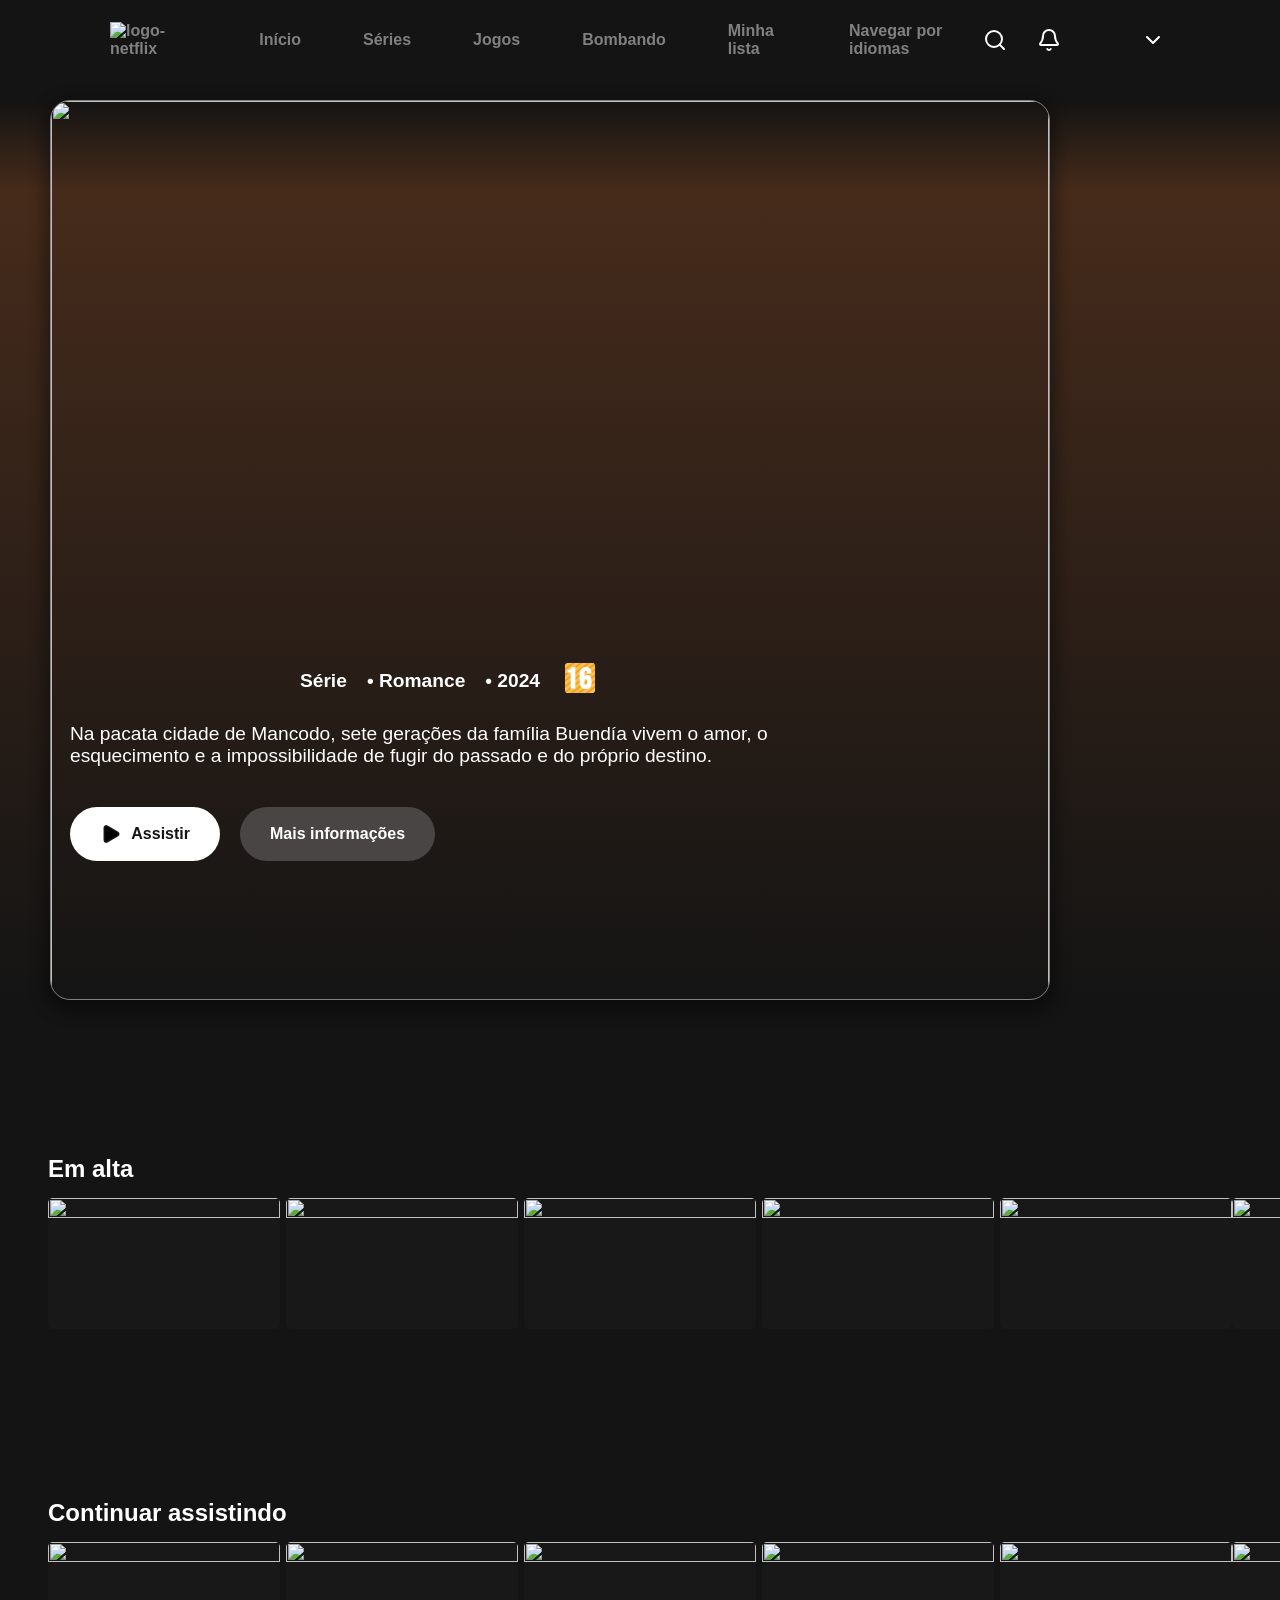
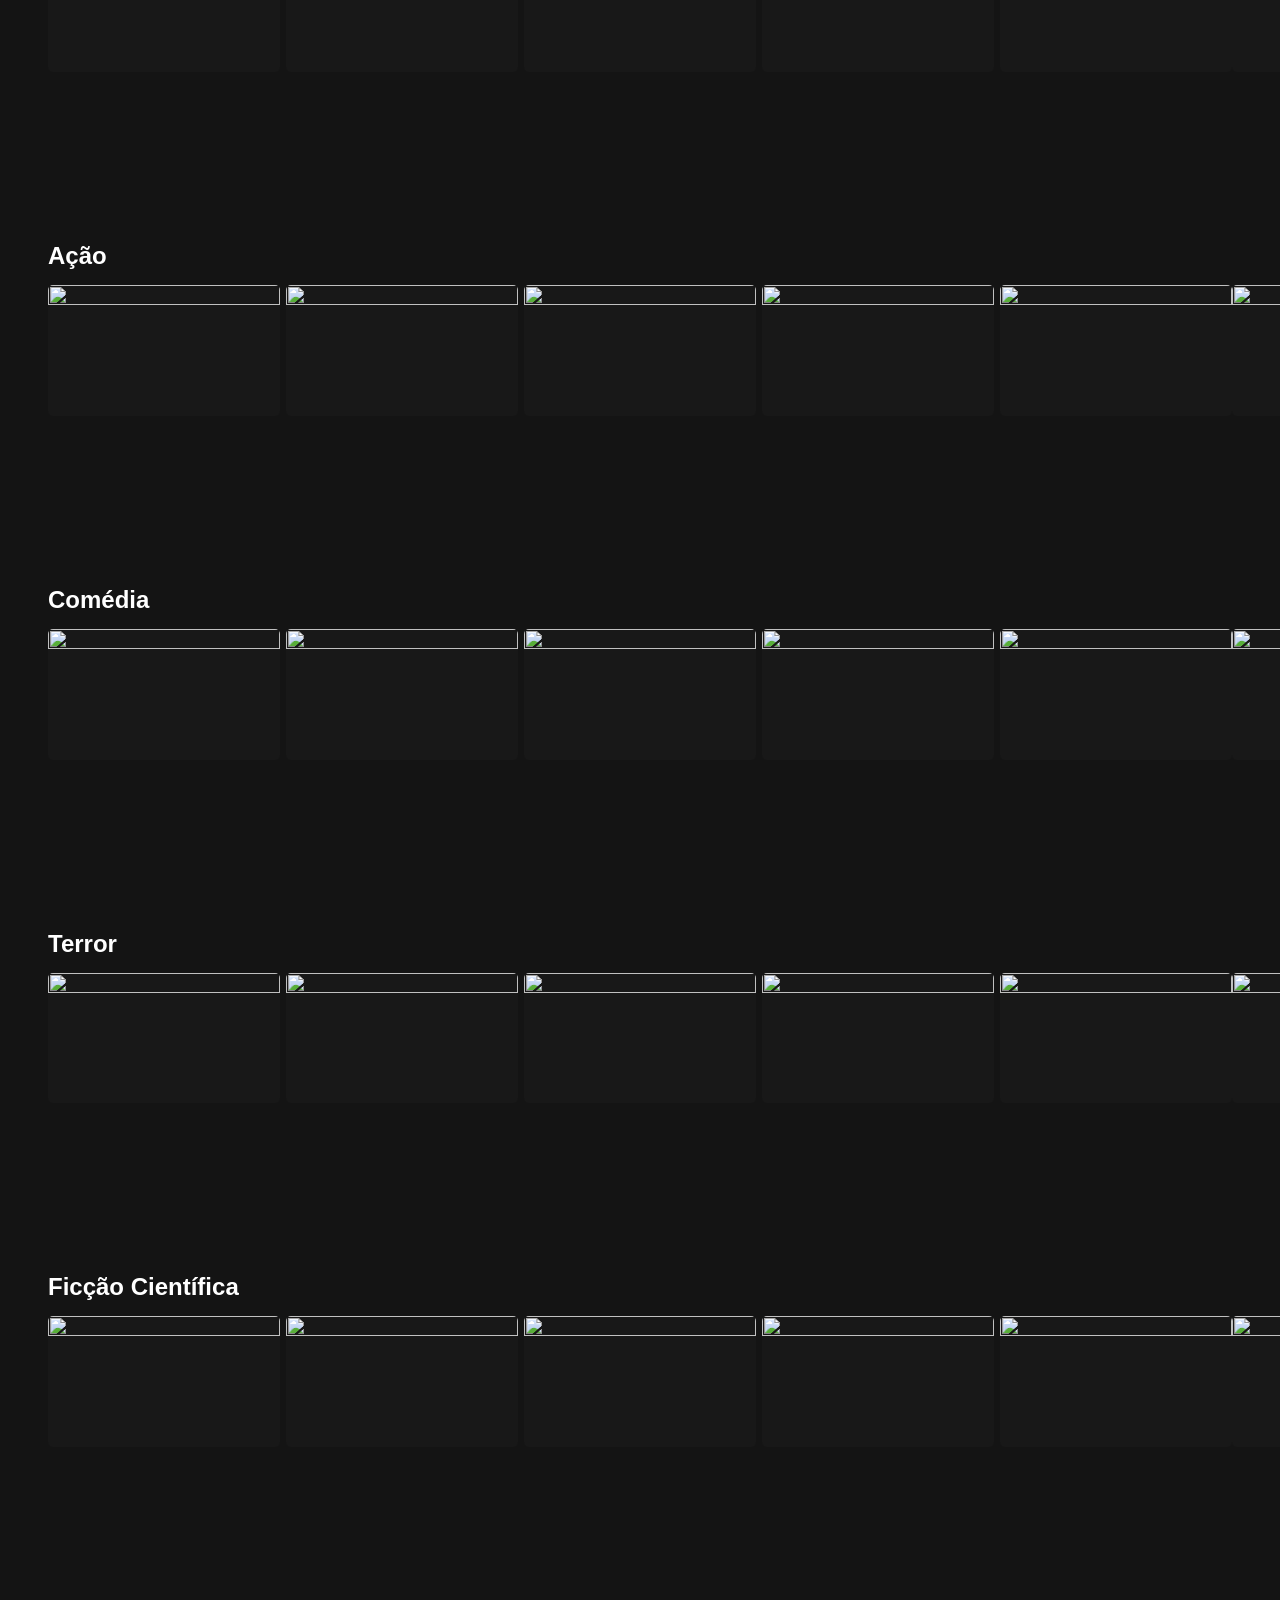
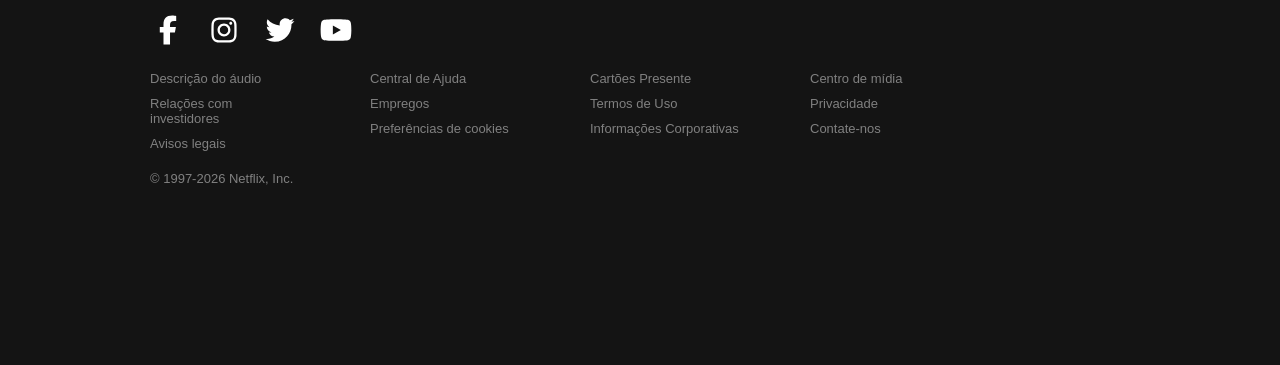
==== commit f7132b77: "projeto finalizado" ====
--- a/pages/pagina-principal.html
+++ b/pages/pagina-principal.html
@@ -1118,9 +1118,11 @@
                             </div>
                         </div>
                         <div class="media-card">
-                            <div class="media-element"><a href="./details.html">
-                                <img src="https://occ-0-580-3852.1.nflxso.net/dnm/api/v6/0Qzqdxw-HG1AiOKLWWPsFOUDA2E/AAAABXtpUI6AUcpRUj8d34I9dD3MvG3iI1uhIJtrCINmnAn9V5NOONWBYjqsaTuCR3brS6JB0Cz8PB1GeQ7eG94PNgm9SlheZav2n9w.webp?r=75b"
-                                    alt="">
+                            <div class="media-element">
+                                <a href="./details.html">
+                                    <img src="https://occ-0-580-3852.1.nflxso.net/dnm/api/v6/0Qzqdxw-HG1AiOKLWWPsFOUDA2E/AAAABXtpUI6AUcpRUj8d34I9dD3MvG3iI1uhIJtrCINmnAn9V5NOONWBYjqsaTuCR3brS6JB0Cz8PB1GeQ7eG94PNgm9SlheZav2n9w.webp?r=75b"
+                                        alt="">
+                                </a>
                                 <div class="media-info-wrapper">
                                     <div class="media-info">
                                         <h3>Nome do filme</h3>
@@ -1442,7 +1444,7 @@
                             <div class="media-element"><a href="./details.html">
                                 <img src="https://occ-0-580-3852.1.nflxso.net/dnm/api/v6/0Qzqdxw-HG1AiOKLWWPsFOUDA2E/AAAABb7l4nE4txDsUj0MPeVKGoTHr2dTQ_dOzKjmv4Ht3D0S1QxAxxrjp7YwWrrUY7UZc2nuOXJfb1iRGRuD7Cby2JYLtrYeYk04ZjU.webp?r=37e"
                                     alt=""></a>
-                                <div class="media-info-wrapper media-info">
+                                <div class="media-info-wrapper">
                                     <div class="media-info">
                                         <h3>Nome do filme</h3>
                                         <div class="card-icons">
@@ -1493,7 +1495,7 @@
                             <div class="media-element"><a href="./details.html">
                                 <img src="https://occ-0-580-3852.1.nflxso.net/dnm/api/v6/0Qzqdxw-HG1AiOKLWWPsFOUDA2E/AAAABS0lLOZCJ53SJdeMT102G_H_2skr49hyNFtzdHqFyjAmbqMLJk1CU92CkAKGi-ZI_1ls5HnkdWv4u7ei8cTL9R8go5FoIFnW1YU.webp?r=94d"
                                     alt=""></a>
-                                <div class="media-info-wrapper media-info">
+                                <div class="media-info-wrapper">
                                     <div class="media-info">
                                         <h3>Nome do filme</h3>
                                         <div class="card-icons">
@@ -1544,7 +1546,7 @@
                             <div class="media-element"><a href="./details.html">
                                 <img src="https://occ-0-580-3852.1.nflxso.net/dnm/api/v6/0Qzqdxw-HG1AiOKLWWPsFOUDA2E/AAAABdELrFRjZH-f1Tz7BtTBWOedLTkfByzevFozbpFkqAi4dvHtpmBLDDwEG93i07O50e13x0REGrrjecp5sGYJpRWKacWEgZ_fNgA.webp?r=52a"
                                     alt=""></a>
-                                <div class="media-info-wrapper media-info">
+                                <div class="media-info-wrapper">
                                     <div class="media-info">
                                         <h3>Nome do filme</h3>
                                         <div class="card-icons">
@@ -1610,7 +1612,7 @@
                             <div class="media-element"><a href="./details.html">
                                 <img src="https://occ-0-580-3852.1.nflxso.net/dnm/api/v6/0Qzqdxw-HG1AiOKLWWPsFOUDA2E/AAAABSnXc-EQJBqM900UQkpG1MgRguwl6b-NPb3rWrvShfv9EZUY7D9qIB87zvzTXXpP92vricrkQUZyErGQiNZA3YrW1nHNiKzPn4k.webp?r=d32"
                                     alt=""></a>
-                                <div class="media-info-wrapper media-info">
+                                <div class="media-info-wrapper">
                                     <div class="media-info">
                                         <h3>Nome do filme</h3>
                                         <div class="card-icons">
@@ -1661,7 +1663,7 @@
                             <div class="media-element"><a href="./details.html">
                                 <img src="https://occ-0-580-3852.1.nflxso.net/dnm/api/v6/0Qzqdxw-HG1AiOKLWWPsFOUDA2E/AAAABUHWj30QrLX94AkCgZnzXHNcBMijAwxDqpWWhP5jxCPN01Rm6ihcwCVABAzq5OC_l4-JFim8KCIW0RFPeQtI50hkLsWlDz7RJL8.webp?r=c05"
                                     alt=""></a>
-                                <div class="media-info-wrapper media-info">
+                                <div class="media-info-wrapper">
                                     <div class="media-info">
                                         <h3>Nome do filme</h3>
                                         <div class="card-icons">
@@ -1712,7 +1714,7 @@
                             <div class="media-element"><a href="./details.html">
                                 <img src="https://occ-0-580-3852.1.nflxso.net/dnm/api/v6/0Qzqdxw-HG1AiOKLWWPsFOUDA2E/AAAABRgmxuJPwrKhMZEdDfyOLtJl79IXZRiuwa8zVHqpSjx0VZbf1MfQSjbIUHDkZDHFK_aUd9chO6vu_-JCaz6Kglbhc8wqvP2svQ8.webp?r=8d4"
                                     alt=""></a>
-                                <div class="media-info-wrapper media-info">
+                                <div class="media-info-wrapper">
                                     <div class="media-info">
                                         <h3>Nome do filme</h3>
                                         <div class="card-icons">
@@ -1763,7 +1765,7 @@
                             <div class="media-element"><a href="./details.html">
                                 <img src="https://occ-0-580-3852.1.nflxso.net/dnm/api/v6/0Qzqdxw-HG1AiOKLWWPsFOUDA2E/AAAABSCXbOnngXlSSSrrUIwrqp8kBRqAF2CBdIn7206rAWL9MJUGJrhcigp9SPGs96fPNOHAhrQD3zTaYxsFHz9si4iPYnVz0R4FR0U.webp?r=781"
                                     alt=""></a>
-                                <div class="media-info-wrapper media-info">
+                                <div class="media-info-wrapper">
                                     <div class="media-info">
                                         <h3>Nome do filme</h3>
                                         <div class="card-icons">
@@ -1814,7 +1816,7 @@
                             <div class="media-element"><a href="./details.html">
                                 <img src="https://occ-0-580-3852.1.nflxso.net/dnm/api/v6/0Qzqdxw-HG1AiOKLWWPsFOUDA2E/AAAABR5r9QwyxR9i-fqNHFMGiLzPtLY2Q8Z7xCR3pIp3080L6XsAITxQgWY6fRyalBNklLwSpg2qaKUQsADIk3D1vRSaQ5rn6zf1wYM.webp?r=01d"
                                     alt=""></a>
-                                <div class="media-info-wrapper media-info">
+                                <div class="media-info-wrapper">
                                     <div class="media-info">
                                         <h3>Nome do filme</h3>
                                         <div class="card-icons">
@@ -1882,7 +1884,7 @@
                             <div class="media-element"><a href="./details.html">
                                 <img src="https://occ-0-580-3852.1.nflxso.net/dnm/api/v6/0Qzqdxw-HG1AiOKLWWPsFOUDA2E/AAAABQykgdpDrkHlW_Rv7SUcoiPsCh55AnttP8cZVzEQN9NmdXtchfZqzbTijsaNFITqAqvR7IZl7KvIrItmdoiubh0VhzAUUk2ulboDiPctWdsdew-0J_th7ZpgoVxfywqFkZC86BXjxoJe470S.webp?r=fcd"
                                     alt=""></a>
-                                <div class="media-info-wrapper media-info">
+                                <div class="media-info-wrapper">
                                     <div class="media-info">
                                         <h3>Nome do filme</h3>
                                         <div class="card-icons">
@@ -1933,7 +1935,7 @@
                             <div class="media-element"><a href="./details.html">
                                 <img src="https://occ-0-580-3852.1.nflxso.net/dnm/api/v6/0Qzqdxw-HG1AiOKLWWPsFOUDA2E/AAAABess9Q4N_-_cu5QyvRBjTcdmFI9sZOSK5tkEk1MTs3uBbxFl22CNNfppfsS6zh8vPHsuYbpyrjhmfy7Th3KOd9OQacZZ6H6TTSA.jpg?r=ba7"
                                     alt=""></a>
-                                <div class="media-info-wrapper media-info">
+                                <div class="media-info-wrapper">
                                     <div class="media-info">
                                         <h3>Nome do filme</h3>
                                         <div class="card-icons">
@@ -1984,7 +1986,7 @@
                             <div class="media-element"><a href="./details.html">
                                 <img src="https://occ-0-580-3852.1.nflxso.net/dnm/api/v6/0Qzqdxw-HG1AiOKLWWPsFOUDA2E/AAAABQjNyc7I2mLzTfkbEowYm_yA8H-R2_cBMwVGxeWEnc5Qw3eCNXpOjtXbVR8iZMcNljG8J2Ir7sSv2dCtf1NuZ-hN_JnEtOtuiPE8.jpg?r=b23"
                                     alt=""></a>
-                                <div class="media-info-wrapper media-info">
+                                <div class="media-info-wrapper">
                                     <div class="media-info">
                                         <h3>Nome do filme</h3>
                                         <div class="card-icons">
@@ -2035,7 +2037,7 @@
                             <div class="media-element"><a href="./details.html">
                                 <img src="https://occ-0-580-3852.1.nflxso.net/dnm/api/v6/0Qzqdxw-HG1AiOKLWWPsFOUDA2E/AAAABdEd5vB4H-0gDmC4wIeR06P3ktAqpXsrymKt1wogcOohSlQ6LlqjehGorGPxXrWutaN9Psr1Mdnw3JphuTrqqGol_FzlKUBemk8.jpg?r=792"
                                     alt=""></a>
-                                <div class="media-info-wrapper media-info">
+                                <div class="media-info-wrapper">
                                     <div class="media-info">
                                         <h3>Nome do filme</h3>
                                         <div class="card-icons">
@@ -2086,7 +2088,7 @@
                             <div class="media-element"><a href="./details.html">
                                 <img src="https://occ-0-580-3852.1.nflxso.net/dnm/api/v6/0Qzqdxw-HG1AiOKLWWPsFOUDA2E/AAAABXlvpZqb5RMWi8bx7UNeCXCMOp6P85eYfNKnCum7l7x93REYXihtle9pr_tY69MU6C8Suub-eJCUnMiXJ1eXq-OOtyv7rACBvkc.jpg?r=70d"
                                     alt=""></a>
-                                <div class="media-info-wrapper media-info">
+                                <div class="media-info-wrapper">
                                     <div class="media-info">
                                         <h3>Nome do filme</h3>
                                         <div class="card-icons">
@@ -2151,7 +2153,7 @@
                             <div class="media-element"><a href="./details.html">
                                 <img src="https://occ-0-580-3852.1.nflxso.net/dnm/api/v6/0Qzqdxw-HG1AiOKLWWPsFOUDA2E/AAAABaUc4A99sBw13R1xe7YYNwXlZOeGFubn5R7wHplMx8wQD22nEmRVS13aDBdGm-QjH0GBtk3ZI4SJWLAEiyWB0YbQD5NHgjTu5u0.jpg?r=b53"
                                     alt=""></a>
-                                <div class="media-info-wrapper media-info">
+                                <div class="media-info-wrapper">
                                     <div class="media-info">
                                         <h3>Nome do filme</h3>
                                         <div class="card-icons">
@@ -2202,7 +2204,7 @@
                             <div class="media-element"><a href="./details.html">
                                 <img src="https://occ-0-580-3852.1.nflxso.net/dnm/api/v6/0Qzqdxw-HG1AiOKLWWPsFOUDA2E/AAAABRVLFLqgHhkXOGpb3qMvQ6Q9nh_rcBp_VOcMlHKa_POR3OE_BgtCUohu7b4KLNR6b0vhe2eq592IC-MiEZhUcJxZXP3bWHG8044.webp?r=741"
                                     alt=""></a>
-                                <div class="media-info-wrapper media-info">
+                                <div class="media-info-wrapper">
                                     <div class="media-info">
                                         <h3>Nome do filme</h3>
                                         <div class="card-icons">
@@ -2253,7 +2255,7 @@
                             <div class="media-element"><a href="./details.html">
                                 <img src="https://occ-0-580-3852.1.nflxso.net/dnm/api/v6/0Qzqdxw-HG1AiOKLWWPsFOUDA2E/AAAABeujn5lAzaYwaREmpO6nL7B5nS2HZnrCJpP5yE_cFn6DuM0esY5wLFgYIs-6ti7Zf7Kzt8JaaL_xGNcHNCXuDLdRWe0CLffYe0M.webp?r=ae7"
                                     alt=""></a>
-                                <div class="media-info-wrapper media-info">
+                                <div class="media-info-wrapper">
                                     <div class="media-info">
                                         <h3>Nome do filme</h3>
                                         <div class="card-icons">
@@ -2304,7 +2306,7 @@
                             <div class="media-element"><a href="./details.html">
                                 <img src="https://occ-0-580-3852.1.nflxso.net/dnm/api/v6/0Qzqdxw-HG1AiOKLWWPsFOUDA2E/AAAABaD18uld3cIfI0pF-Y9SZB0y2YA0zy6j73mZER-Xt7sE8_2Z-VFFcTtfHJ-YiBJIrULhG55cCh57GEl6zoq1FsCOYBTq1QQZKoU.jpg?r=9d9"
                                     alt=""></a>
-                                <div class="media-info-wrapper media-info">
+                                <div class="media-info-wrapper">
                                     <div class="media-info">
                                         <h3>Nome do filme</h3>
                                         <div class="card-icons">
@@ -2355,7 +2357,7 @@
                             <div class="media-element"><a href="./details.html">
                                 <img src="https://occ-0-580-3852.1.nflxso.net/dnm/api/v6/0Qzqdxw-HG1AiOKLWWPsFOUDA2E/AAAABaJjngdtrAhgjT8u3-C_t4gFwd27G8AlyF9qqYHkYUKcrzo2PHBGjAXwRf1Vtbe3BkKZzJC4ii0tDaJrVhxbcdZiusLNc5fGa20.jpg?r=45a"
                                     alt=""></a>
-                                <div class="media-info-wrapper media-info">
+                                <div class="media-info-wrapper">
                                     <div class="media-info">
                                         <h3>Nome do filme</h3>
                                         <div class="card-icons">
@@ -2421,7 +2423,7 @@
                             <div class="media-element"><a href="./details.html">
                                 <img src="https://occ-0-580-3852.1.nflxso.net/dnm/api/v6/0Qzqdxw-HG1AiOKLWWPsFOUDA2E/AAAABT4CHlcnKtFWz5L_JWIF5xprEfHDkNPB8CdfQbrwuGQaxucUuHFH4QG1yYgHvsOIWrvANGUPt53jbWcg0owhuAtL2Rlo1DFY3kw.webp?r=7da"
                                     alt=""></a>
-                                <div class="media-info-wrapper media-info">
+                                <div class="media-info-wrapper">
                                     <div class="media-info">
                                         <h3>Nome do filme</h3>
                                         <div class="card-icons">
@@ -2472,7 +2474,7 @@
                             <div class="media-element"><a href="./details.html">
                                 <img src="https://occ-0-580-3852.1.nflxso.net/dnm/api/v6/0Qzqdxw-HG1AiOKLWWPsFOUDA2E/AAAABagYCO5oAabZYHXIYj-SwRcQ_sn2guKp1R_qxOhM64xts_-34hCAiRKFavLjrVMkmT4fCbBUMxQMESzZgdQSur96QBdX9rCE5Qw.webp?r=81b"
                                     alt=""></a>
-                                <div class="media-info-wrapper media-info">
+                                <div class="media-info-wrapper">
                                     <div class="media-info">
                                         <h3>Nome do filme</h3>
                                         <div class="card-icons">
@@ -2523,7 +2525,7 @@
                             <div class="media-element"><a href="./details.html">
                                 <img src="https://occ-0-580-3852.1.nflxso.net/dnm/api/v6/0Qzqdxw-HG1AiOKLWWPsFOUDA2E/AAAABYQ2qqLuZdx5V0VAUmNI6lo4xvSmXMXvQ0-v55Fi8-RO2ISEWlh8ipdEPU3r0x2cNVEuqu62ArFK3MRBXz8JnvcZAvNVkJLocyU.jpg?r=8f2"
                                     alt=""></a>
-                                <div class="media-info-wrapper media-info">
+                                <div class="media-info-wrapper">
                                     <div class="media-info">
                                         <h3>Nome do filme</h3>
                                         <div class="card-icons">
@@ -2574,7 +2576,7 @@
                             <div class="media-element"><a href="./details.html">
                                 <img src="https://occ-0-580-3852.1.nflxso.net/dnm/api/v6/0Qzqdxw-HG1AiOKLWWPsFOUDA2E/AAAABXL0651fkZVJwkXd6nWc3unLyR6wdFnAqUTnKZfkOohz2R5kao6C5SHNfxLy2Ql-sHNoleImb_t_OXMsG5Kajczn-SUAYONPnho.jpg?r=109"
                                     alt=""></a>
-                                <div class="media-info-wrapper media-info">
+                                <div class="media-info-wrapper">
                                     <div class="media-info">
                                         <h3>Nome do filme</h3>
                                         <div class="card-icons">
@@ -2625,7 +2627,7 @@
                             <div class="media-element"><a href="./details.html">
                                 <img src="https://occ-0-580-3852.1.nflxso.net/dnm/api/v6/0Qzqdxw-HG1AiOKLWWPsFOUDA2E/[base64].jpg?r=d17"
                                     alt=""></a>
-                                <div class="media-info-wrapper media-info">
+                                <div class="media-info-wrapper">
                                     <div class="media-info">
                                         <h3>Nome do filme</h3>
                                         <div class="card-icons">
@@ -2691,7 +2693,7 @@
                             <div class="media-element"><a href="./details.html">
                                 <img src="https://occ-0-580-3852.1.nflxso.net/dnm/api/v6/0Qzqdxw-HG1AiOKLWWPsFOUDA2E/AAAABYlg2iKsKgHJcGk9D7GTcAgxNZFlezbeN-rQt5e5OjL1f2FGXkT7zv5kEZFFtZzg4s-7Gb5hwSw9GAcT12XghuYV9vRo635Kg8s.webp?r=5cd"
                                     alt=""></a>
-                                <div class="media-info-wrapper media-info">
+                                <div class="media-info-wrapper">
                                     <div class="media-info">
                                         <h3>Nome do filme</h3>
                                         <div class="card-icons">
@@ -2742,7 +2744,7 @@
                             <div class="media-element"><a href="./details.html">
                                 <img src="https://occ-0-580-3852.1.nflxso.net/dnm/api/v6/0Qzqdxw-HG1AiOKLWWPsFOUDA2E/AAAABXtpUI6AUcpRUj8d34I9dD3MvG3iI1uhIJtrCINmnAn9V5NOONWBYjqsaTuCR3brS6JB0Cz8PB1GeQ7eG94PNgm9SlheZav2n9w.webp?r=75b"
                                     alt=""></a>
-                                <div class="media-info-wrapper media-info">
+                                <div class="media-info-wrapper">
                                     <div class="media-info">
                                         <h3>Nome do filme</h3>
                                         <div class="card-icons">
@@ -2793,7 +2795,7 @@
                             <div class="media-element"><a href="./details.html">
                                 <img src="https://occ-0-580-3852.1.nflxso.net/dnm/api/v6/0Qzqdxw-HG1AiOKLWWPsFOUDA2E/AAAABfHUfRKkAQk8TyoGfyTkqnebv7ua-wDwmzoKN0-W6mxwOH5K07dKx7nEshTKl1DKEEAq6XSydm-rOoSsq63B6i6Jt4n7H-oto3U.webp?r=82d"
                                     alt=""></a>
-                                <div class="media-info-wrapper media-info">
+                                <div class="media-info-wrapper">
                                     <div class="media-info">
                                         <h3>Nome do filme</h3>
                                         <div class="card-icons">
@@ -2844,7 +2846,7 @@
                             <div class="media-element"><a href="./details.html">
                                 <img src="https://occ-0-580-3852.1.nflxso.net/dnm/api/v6/0Qzqdxw-HG1AiOKLWWPsFOUDA2E/AAAABcepSOqU8E7kV7quU7heqShjRLOzfGwSKMWIYn24_tjIYt4MBxq_A92Uk3DcbLzBrv6QTq97_U-TGhNtFza9Lru-FGHDb-IT4xA.webp?r=61a"
                                     alt=""></a>
-                                <div class="media-info-wrapper media-info">
+                                <div class="media-info-wrapper">
                                     <div class="media-info">
                                         <h3>Nome do filme</h3>
                                         <div class="card-icons">
@@ -2895,7 +2897,7 @@
                             <div class="media-element"><a href="./details.html">
                                 <img src="https://occ-0-580-3852.1.nflxso.net/dnm/api/v6/0Qzqdxw-HG1AiOKLWWPsFOUDA2E/AAAABWjU6adkgmcv81J-Wagr2NrHVlRq63lB8p_L24TL7nG-mMUIxTIzEI5pVJNPOq0PPp6nOM6hl5ENj7khcQ1J1_lpCdNQs3s8s8E.webp?r=c02"
                                     alt=""></a>
-                                <div class="media-info-wrapper media-info">
+                                <div class="media-info-wrapper">
                                     <div class="media-info">
                                         <h3>Nome do filme</h3>
                                         <div class="card-icons">
@@ -2961,7 +2963,7 @@
                             <div class="media-element"><a href="./details.html">
                                 <img src="https://occ-0-580-3852.1.nflxso.net/dnm/api/v6/0Qzqdxw-HG1AiOKLWWPsFOUDA2E/AAAABdduRqZzxh0DKX3O0e8APJr6LHUFPpbX1dQTMm0B6PIAmqGx5daNC0y52Spe7wS1uXa2zXvUasqRC3TyoJtchQZrhTc7S0ERUTc.webp?r=e01"
                                     alt=""></a>
-                                <div class="media-info-wrapper media-info">
+                                <div class="media-info-wrapper">
                                     <div class="media-info">
                                         <h3>Nome do filme</h3>
                                         <div class="card-icons">
@@ -3012,7 +3014,7 @@
                             <div class="media-element"><a href="./details.html">
                                 <img src="https://occ-0-580-3852.1.nflxso.net/dnm/api/v6/0Qzqdxw-HG1AiOKLWWPsFOUDA2E/AAAABZajMdAurcp908wmN-t5wYE1JjJv2BjgYGTc6oKb2YevmcGs8mc8gTUS1tllH8ulfqpmQWlASlI838BbU52fIJ9xQ34NzxASXnI.webp?r=62c"
                                     alt=""></a>
-                                <div class="media-info-wrapper media-info">
+                                <div class="media-info-wrapper">
                                     <div class="media-info">
                                         <h3>Nome do filme</h3>
                                         <div class="card-icons">
@@ -3063,7 +3065,7 @@
                             <div class="media-element"><a href="./details.html">
                                 <img src="https://occ-0-580-3852.1.nflxso.net/dnm/api/v6/0Qzqdxw-HG1AiOKLWWPsFOUDA2E/AAAABb7l4nE4txDsUj0MPeVKGoTHr2dTQ_dOzKjmv4Ht3D0S1QxAxxrjp7YwWrrUY7UZc2nuOXJfb1iRGRuD7Cby2JYLtrYeYk04ZjU.webp?r=37e"
                                     alt=""></a>
-                                <div class="media-info-wrapper media-info">
+                                <div class="media-info-wrapper">
                                     <div class="media-info">
                                         <h3>Nome do filme</h3>
                                         <div class="card-icons">
@@ -3114,7 +3116,7 @@
                             <div class="media-element"><a href="./details.html">
                                 <img src="https://occ-0-580-3852.1.nflxso.net/dnm/api/v6/0Qzqdxw-HG1AiOKLWWPsFOUDA2E/AAAABS0lLOZCJ53SJdeMT102G_H_2skr49hyNFtzdHqFyjAmbqMLJk1CU92CkAKGi-ZI_1ls5HnkdWv4u7ei8cTL9R8go5FoIFnW1YU.webp?r=94d"
                                     alt=""></a>
-                                <div class="media-info-wrapper media-info">
+                                <div class="media-info-wrapper">
                                     <div class="media-info">
                                         <h3>Nome do filme</h3>
                                         <div class="card-icons">
@@ -3165,7 +3167,7 @@
                             <div class="media-element"><a href="./details.html">
                                 <img src="https://occ-0-580-3852.1.nflxso.net/dnm/api/v6/0Qzqdxw-HG1AiOKLWWPsFOUDA2E/AAAABdELrFRjZH-f1Tz7BtTBWOedLTkfByzevFozbpFkqAi4dvHtpmBLDDwEG93i07O50e13x0REGrrjecp5sGYJpRWKacWEgZ_fNgA.webp?r=52a"
                                     alt=""></a>
-                                <div class="media-info-wrapper media-info">
+                                <div class="media-info-wrapper">
                                     <div class="media-info">
                                         <h3>Nome do filme</h3>
                                         <div class="card-icons">
@@ -3232,7 +3234,7 @@
                             <div class="media-element"><a href="./details.html">
                                 <img src="https://occ-0-580-3852.1.nflxso.net/dnm/api/v6/0Qzqdxw-HG1AiOKLWWPsFOUDA2E/AAAABSnXc-EQJBqM900UQkpG1MgRguwl6b-NPb3rWrvShfv9EZUY7D9qIB87zvzTXXpP92vricrkQUZyErGQiNZA3YrW1nHNiKzPn4k.webp?r=d32"
                                     alt=""></a>
-                                <div class="media-info-wrapper media-info">
+                                <div class="media-info-wrapper">
                                     <div class="media-info">
                                         <h3>Nome do filme</h3>
                                         <div class="card-icons">
@@ -3283,7 +3285,7 @@
                             <div class="media-element"><a href="./details.html">
                                 <img src="https://occ-0-580-3852.1.nflxso.net/dnm/api/v6/0Qzqdxw-HG1AiOKLWWPsFOUDA2E/AAAABUHWj30QrLX94AkCgZnzXHNcBMijAwxDqpWWhP5jxCPN01Rm6ihcwCVABAzq5OC_l4-JFim8KCIW0RFPeQtI50hkLsWlDz7RJL8.webp?r=c05"
                                     alt=""></a>
-                                <div class="media-info-wrapper media-info">
+                                <div class="media-info-wrapper">
                                     <div class="media-info">
                                         <h3>Nome do filme</h3>
                                         <div class="card-icons">
@@ -3334,7 +3336,7 @@
                             <div class="media-element"><a href="./details.html">
                                 <img src="https://occ-0-580-3852.1.nflxso.net/dnm/api/v6/0Qzqdxw-HG1AiOKLWWPsFOUDA2E/AAAABRgmxuJPwrKhMZEdDfyOLtJl79IXZRiuwa8zVHqpSjx0VZbf1MfQSjbIUHDkZDHFK_aUd9chO6vu_-JCaz6Kglbhc8wqvP2svQ8.webp?r=8d4"
                                     alt=""></a>
-                                <div class="media-info-wrapper media-info">
+                                <div class="media-info-wrapper">
                                     <div class="media-info">
                                         <h3>Nome do filme</h3>
                                         <div class="card-icons">
@@ -3385,7 +3387,7 @@
                             <div class="media-element"><a href="./details.html">
                                 <img src="https://occ-0-580-3852.1.nflxso.net/dnm/api/v6/0Qzqdxw-HG1AiOKLWWPsFOUDA2E/AAAABSCXbOnngXlSSSrrUIwrqp8kBRqAF2CBdIn7206rAWL9MJUGJrhcigp9SPGs96fPNOHAhrQD3zTaYxsFHz9si4iPYnVz0R4FR0U.webp?r=781"
                                     alt=""></a>
-                                <div class="media-info-wrapper media-info">
+                                <div class="media-info-wrapper">
                                     <div class="media-info">
                                         <h3>Nome do filme</h3>
                                         <div class="card-icons">
@@ -3436,7 +3438,7 @@
                             <div class="media-element"><a href="./details.html">
                                 <img src="https://occ-0-580-3852.1.nflxso.net/dnm/api/v6/0Qzqdxw-HG1AiOKLWWPsFOUDA2E/AAAABR5r9QwyxR9i-fqNHFMGiLzPtLY2Q8Z7xCR3pIp3080L6XsAITxQgWY6fRyalBNklLwSpg2qaKUQsADIk3D1vRSaQ5rn6zf1wYM.webp?r=01d"
                                     alt=""></a>
-                                <div class="media-info-wrapper media-info">
+                                <div class="media-info-wrapper">
                                     <div class="media-info">
                                         <h3>Nome do filme</h3>
                                         <div class="card-icons">
@@ -3504,7 +3506,7 @@
                             <div class="media-element"><a href="./details.html">
                                 <img src="https://occ-0-580-3852.1.nflxso.net/dnm/api/v6/0Qzqdxw-HG1AiOKLWWPsFOUDA2E/[base64].jpg?r=7aa"
                                     alt=""></a>
-                                <div class="media-info-wrapper media-info">
+                                <div class="media-info-wrapper">
                                     <div class="media-info">
                                         <h3>Nome do filme</h3>
                                         <div class="card-icons">
@@ -3555,7 +3557,7 @@
                             <div class="media-element"><a href="./details.html">
                                 <img src="https://occ-0-580-3852.1.nflxso.net/dnm/api/v6/0Qzqdxw-HG1AiOKLWWPsFOUDA2E/AAAABVaQpNzfjlllBKfCcuaqB0wm4Smpv69epZmrEhiLFOS5HI_u-uLOEtFetidOEwho7-wWRd9RLPnaGINnKms3_W-IGHMRsGgD-r5NkZ5hfQHMP9vrt-msFU3vJ_CqSwS-eabYDo_lDd1t9Zo1f9ep7NZ_abg_g8ka3iJku6r9dOkpvQoxYGt80pE.webp?r=067"
                                     alt=""></a>
-                                <div class="media-info-wrapper media-info">
+                                <div class="media-info-wrapper">
                                     <div class="media-info">
                                         <h3>Nome do filme</h3>
                                         <div class="card-icons">
@@ -3606,7 +3608,7 @@
                             <div class="media-element"><a href="./details.html">
                                 <img src="https://occ-0-580-3852.1.nflxso.net/dnm/api/v6/0Qzqdxw-HG1AiOKLWWPsFOUDA2E/AAAABbCsGQlEmhViF8Edo6yAL5hvFTdDtCZU04erdUuvGndd4D3WlSay1LSirop9JZuiEpM98pxpgRg37zyXSYO6BHLmOvfJeNcqLZY.webp?r=70b"
                                     alt=""></a>
-                                <div class="media-info-wrapper media-info">
+                                <div class="media-info-wrapper">
                                     <div class="media-info">
                                         <h3>Nome do filme</h3>
                                         <div class="card-icons">
@@ -3657,7 +3659,7 @@
                             <div class="media-element"><a href="./details.html">
                                 <img src="https://occ-0-580-3852.1.nflxso.net/dnm/api/v6/0Qzqdxw-HG1AiOKLWWPsFOUDA2E/AAAABbS0jgfvG0GYH9PDM0pZwtqOqXQMRYZyTyuhao-xTdlVAQUTVyNXbjBK13hNL1_zulgT3xmnTxcxRBF4kmOoWyqiZjnXvwjOTyU.jpg?r=b1f"
                                     alt=""></a>
-                                <div class="media-info-wrapper media-info">
+                                <div class="media-info-wrapper">
                                     <div class="media-info">
                                         <h3>Nome do filme</h3>
                                         <div class="card-icons">
@@ -3708,7 +3710,7 @@
                             <div class="media-element"><a href="./details.html">
                                 <img src="https://occ-0-580-3852.1.nflxso.net/dnm/api/v6/0Qzqdxw-HG1AiOKLWWPsFOUDA2E/AAAABSBQAB-taP_wnHAmPbqBQnBrrBTO6tzviy3djTdnDCYgnasU2ua6tLQ-3kY7jJhbo83geLqtPpFXh0YXleN9B66esj3F2p9k75A.webp?r=8ef"
                                     alt=""></a>
-                                <div class="media-info-wrapper media-info">
+                                <div class="media-info-wrapper">
                                     <div class="media-info">
                                         <h3>Nome do filme</h3>
                                         <div class="card-icons">
@@ -3774,7 +3776,7 @@
                             <div class="media-element"><a href="./details.html">
                                 <img src="https://occ-0-580-3852.1.nflxso.net/dnm/api/v6/0Qzqdxw-HG1AiOKLWWPsFOUDA2E/AAAABVbJFDOv1LZPddIIhS_MMI4HHydftx-8EY3HDg4BNW8yqlZ_45KeJ2TAEP8KAj-PESep0ZhAKJjFn4yqiw7t-ZP4evdLi9vlwu8.webp?r=06f"
                                     alt=""></a>
-                                <div class="media-info-wrapper media-info">
+                                <div class="media-info-wrapper">
                                     <div class="media-info">
                                         <h3>Nome do filme</h3>
                                         <div class="card-icons">
@@ -3825,7 +3827,7 @@
                             <div class="media-element"><a href="./details.html">
                                 <img src="https://occ-0-580-3852.1.nflxso.net/dnm/api/v6/0Qzqdxw-HG1AiOKLWWPsFOUDA2E/AAAABR2RuHKe_liOMb_l-JD0k1TXQ-7nIvC42xTnKo4WnXohKl6H5yNdGido8p70gvSOTH8rlBDeyp3TiMXY5BO125swh5fhK0MI07U.webp?r=029"
                                     alt=""></a>
-                                <div class="media-info-wrapper media-info">
+                                <div class="media-info-wrapper">
                                     <div class="media-info">
                                         <h3>Nome do filme</h3>
                                         <div class="card-icons">
@@ -3876,7 +3878,7 @@
                             <div class="media-element"><a href="./details.html">
                                 <img src="https://occ-0-580-3852.1.nflxso.net/dnm/api/v6/0Qzqdxw-HG1AiOKLWWPsFOUDA2E/AAAABSrRWUbV1QHfg1C6bqApMP_4uImQrNSI-KP9H45LjinOvChXHDfQ7RMALeMZmf2rcmJBJT6m0u457lLOFTdpudkJHmZljACEWxk.webp?r=68b"
                                     alt=""></a>
-                                <div class="media-info-wrapper media-info">
+                                <div class="media-info-wrapper">
                                     <div class="media-info">
                                         <h3>Nome do filme</h3>
                                         <div class="card-icons">
@@ -3927,7 +3929,7 @@
                             <div class="media-element"><a href="./details.html">
                                 <img src="https://occ-0-580-3852.1.nflxso.net/dnm/api/v6/0Qzqdxw-HG1AiOKLWWPsFOUDA2E/AAAABRNYhvYivX7W8SMntsn40ZNliBXd5WZFt051L09p0fv0THfMFXJzv-pqLqqdoJ2DevfPXOGpH5VSdCbwvtSOKEWBSDQmAhYmeY8.webp?r=efd"
                                     alt=""></a>
-                                <div class="media-info-wrapper media-info">
+                                <div class="media-info-wrapper">
                                     <div class="media-info">
                                         <h3>Nome do filme</h3>
                                         <div class="card-icons">
@@ -3978,7 +3980,7 @@
                             <div class="media-element"><a href="./details.html">
                                 <img src="https://occ-0-580-3852.1.nflxso.net/dnm/api/v6/0Qzqdxw-HG1AiOKLWWPsFOUDA2E/AAAABYpM-Y-dR96jVacaxEa1nON_CPM_FRpVrr6ui6YVqBYTFq4oKqtg_VhYwE7F6aAekWyx6AP4MGlwOLnBDszm-0rHwvGs2NAlLkM.webp?r=343"
                                     alt=""></a>
-                                <div class="media-info-wrapper media-info">
+                                <div class="media-info-wrapper">
                                     <div class="media-info">
                                         <h3>Nome do filme</h3>
                                         <div class="card-icons">
@@ -4044,7 +4046,7 @@
                             <div class="media-element"><a href="./details.html">
                                 <img src="https://occ-0-580-3852.1.nflxso.net/dnm/api/v6/0Qzqdxw-HG1AiOKLWWPsFOUDA2E/AAAABeWQuu1KxmjoNCs89GBf7KZIXk01k1Sl4jXUaZiajO1V-Iy6B6gj0qnqELuBfLMwG7hDJOxjRQBtWOsbuIqG5otCLSn8_DOkL1o.jpg?r=522"
                                     alt=""></a>
-                                <div class="media-info-wrapper media-info">
+                                <div class="media-info-wrapper">
                                     <div class="media-info">
                                         <h3>Nome do filme</h3>
                                         <div class="card-icons">
@@ -4095,7 +4097,7 @@
                             <div class="media-element"><a href="./details.html">
                                 <img src="https://occ-0-580-3852.1.nflxso.net/dnm/api/v6/0Qzqdxw-HG1AiOKLWWPsFOUDA2E/AAAABeaXXa85NZy9Cs7iqXt4NctvDYYCfd1KONPwPPomqg6C8_bRJbzVIdN2nYQAh3hDiMvopEko8qZRzW0t54j5A2WxGjfAMdEHMAY.jpg?r=44a"
                                     alt=""></a>
-                                <div class="media-info-wrapper media-info">
+                                <div class="media-info-wrapper">
                                     <div class="media-info">
                                         <h3>Nome do filme</h3>
                                         <div class="card-icons">
@@ -4146,7 +4148,7 @@
                             <div class="media-element"><a href="./details.html">
                                 <img src="https://occ-0-580-3852.1.nflxso.net/dnm/api/v6/0Qzqdxw-HG1AiOKLWWPsFOUDA2E/AAAABQ6ueQLbP0QCb5g7I8YTqI8x3VgP-xB22FNVeVnkKy96T0L26nzzvJvQO7v35Lmco9MWs2-mI0Kj5Ul3Z-zOAa1kvYlyEsKzE3s.jpg?r=74b"
                                     alt=""></a>
-                                <div class="media-info-wrapper media-info">
+                                <div class="media-info-wrapper">
                                     <div class="media-info">
                                         <h3>Nome do filme</h3>
                                         <div class="card-icons">
@@ -4197,7 +4199,7 @@
                             <div class="media-element"><a href="./details.html">
                                 <img src="https://occ-0-580-3852.1.nflxso.net/dnm/api/v6/0Qzqdxw-HG1AiOKLWWPsFOUDA2E/AAAABW7KSkFsNBl50AUXKJA5rrRpedpe5iXDbeZycoijWlHjFrGhPKy2N2Bz88ySoCi1o337HsqupxVE1HrM_5iUxvXSOYW1_766FHU.webp?r=173"
                                     alt=""></a>
-                                <div class="media-info-wrapper media-info">
+                                <div class="media-info-wrapper">
                                     <div class="media-info">
                                         <h3>Nome do filme</h3>
                                         <div class="card-icons">
@@ -4248,7 +4250,7 @@
                             <div class="media-element"><a href="./details.html">
                                 <img src="https://occ-0-580-3852.1.nflxso.net/dnm/api/v6/0Qzqdxw-HG1AiOKLWWPsFOUDA2E/AAAABaRqlVYGVaXRrFGrDjAm1-FoTWsPqOLCqT6LB9-bM6kJdjg5Ftn_Iw96GxwERTxEl2earIGMJtxN61ZQvfCs69GV-ttQNpv4UCU.jpg?r=80e"
                                     alt=""></a>
-                                <div class="media-info-wrapper media-info">
+                                <div class="media-info-wrapper">
                                     <div class="media-info">
                                         <h3>Nome do filme</h3>
                                         <div class="card-icons">
@@ -4316,7 +4318,7 @@
                             <div class="media-element"><a href="./details.html">
                                 <img src="https://occ-0-580-3852.1.nflxso.net/dnm/api/v6/0Qzqdxw-HG1AiOKLWWPsFOUDA2E/AAAABT6y5zFjtttcqju5FAxRJ7sZOc3ioBTARA_90_6qA-22agtDT_PyDJNBWXL1O3dYcgJWf3LUk_IW2WKkp8WPQ_mtnh64aUczveY.webp?r=dd8"
                                     alt=""></a>
-                                <div class="media-info-wrapper media-info">
+                                <div class="media-info-wrapper">
                                     <div class="media-info">
                                         <h3>Nome do filme</h3>
                                         <div class="card-icons">
@@ -4367,7 +4369,7 @@
                             <div class="media-element"><a href="./details.html"></a>
                                 <img src="https://occ-0-580-3852.1.nflxso.net/dnm/api/v6/0Qzqdxw-HG1AiOKLWWPsFOUDA2E/AAAABeAYamBbTuP6VF2jMGhlV_RUVS4-I_IaLYvu0GHpRNU5Lqa9WkbLDlixIMh5Os6MjucHShYComSv3s796zwTzVJ2cIYcwfYjliY.webp?r=60e"
                                     alt="">
-                                <div class="media-info-wrapper media-info">
+                                <div class="media-info-wrapper">
                                     <div class="media-info">
                                         <h3>Nome do filme</h3>
                                         <div class="card-icons">
@@ -4418,7 +4420,7 @@
                             <div class="media-element"><a href="./details.html">
                                 <img src="https://occ-0-580-3852.1.nflxso.net/dnm/api/v6/0Qzqdxw-HG1AiOKLWWPsFOUDA2E/AAAABRfV_VmR-BQ9hfroueYE82s-uWBZdSphI5i5UUt_zJ9V5fH62EAWeCp8vfohyLZRsEV7kxaz3TUQm8-TrApPvW_-cAUfo6aS7KM.webp?r=0ae"
                                     alt=""></a>
-                                <div class="media-info-wrapper media-info">
+                                <div class="media-info-wrapper">
                                     <div class="media-info">
                                         <h3>Nome do filme</h3>
                                         <div class="card-icons">
@@ -4469,7 +4471,7 @@
                             <div class="media-element"><a href="./details.html">
                                 <img src="https://occ-0-580-3852.1.nflxso.net/dnm/api/v6/0Qzqdxw-HG1AiOKLWWPsFOUDA2E/AAAABWsFRkegX6LTDq3gW3-0bacccN4CAG4JMgoPG3mN58u4TcUPhwydMt-BoJHsw4ZTyEZ6s7NhkX5wuYNU6g4I1WRM3qVVGR41Y_0.webp?r=657"
                                     alt=""></a>
-                                <div class="media-info-wrapper media-info">
+                                <div class="media-info-wrapper">
                                     <div class="media-info">
                                         <h3>Nome do filme</h3>
                                         <div class="card-icons">
@@ -4520,7 +4522,7 @@
                             <div class="media-element"><a href="./details.html">
                                 <img src="https://occ-0-580-3852.1.nflxso.net/dnm/api/v6/0Qzqdxw-HG1AiOKLWWPsFOUDA2E/AAAABaj-m2ojQq1CqtntXdqBKp5PKBj6m9vYcgNF_EjQ_OqFthRuFyvB9HSF8_pFjTLpsdx62sPhC0IUfE9V5dKo4NLJWkYqBT0NJUk.webp?r=8a7"
                                     alt=""></a>
-                                <div class="media-info-wrapper media-info">
+                                <div class="media-info-wrapper">
                                     <div class="media-info">
                                         <h3>Nome do filme</h3>
                                         <div class="card-icons">
@@ -4586,7 +4588,7 @@
                             <div class="media-element"><a href="./details.html">
                                 <img src="https://occ-0-580-3852.1.nflxso.net/dnm/api/v6/0Qzqdxw-HG1AiOKLWWPsFOUDA2E/AAAABQzNEt7KEFy9OhZlcpXROSoowRtABzYW5ALMLF9pooPUWv7Pqx7AZiOpcCKV386szV2xVFHlFIqgEhmuRyw5pWGTEWRnO0CtKUE.webp?r=5a9"
                                     alt=""></a>
-                                <div class="media-info-wrapper media-info">
+                                <div class="media-info-wrapper">
                                     <div class="media-info">
                                         <h3>Nome do filme</h3>
                                         <div class="card-icons">
@@ -4637,7 +4639,7 @@
                             <div class="media-element"><a href="./details.html">
                                 <img src="https://occ-0-580-3852.1.nflxso.net/dnm/api/v6/0Qzqdxw-HG1AiOKLWWPsFOUDA2E/AAAABfBTvdPITCPY6Vl3TG1Df1ElXdxutefuaHb31j5hfTuTOVd4ZNLb5mzES0zfawEEAaa4nM3sD3u4TgCpRQ0WVSODrFz9Y3iI9Vo.webp?r=2db"
                                     alt=""></a>
-                                <div class="media-info-wrapper media-info">
+                                <div class="media-info-wrapper">
                                     <div class="media-info">
                                         <h3>Nome do filme</h3>
                                         <div class="card-icons">
@@ -4688,7 +4690,7 @@
                             <div class="media-element"><a href="./details.html">
                                 <img src="https://occ-0-580-3852.1.nflxso.net/dnm/api/v6/0Qzqdxw-HG1AiOKLWWPsFOUDA2E/AAAABT0sdl3cMUS4LZ--J5g_VTB54UXI-E6K-utfnH34IIxE6MPk1D9Y6KVqhxrKRwX_-3lJl_iaIFO85QPcUlXZSCy6CfMrx2kUdDk.webp?r=518"
                                     alt=""></a>
-                                <div class="media-info-wrapper media-info">
+                                <div class="media-info-wrapper">
                                     <div class="media-info">
                                         <h3>Nome do filme</h3>
                                         <div class="card-icons">
@@ -4739,7 +4741,7 @@
                             <div class="media-element"><a href="./details.html">
                                 <img src="https://occ-0-580-3852.1.nflxso.net/dnm/api/v6/0Qzqdxw-HG1AiOKLWWPsFOUDA2E/AAAABSAOotgsmGQGSQ8itTcPfzPjWkPAlYsVtWjLzDEOCQle1GR3vS4O_1jCtAVfI32t65LET9M4tPO9sEO5xAdOzquVMD1wXZm2TM0.webp?r=db8"
                                     alt=""></a>
-                                <div class="media-info-wrapper media-info">
+                                <div class="media-info-wrapper">
                                     <div class="media-info">
                                         <h3>Nome do filme</h3>
                                         <div class="card-icons">
@@ -4790,7 +4792,7 @@
                             <div class="media-element"><a href="./details.html">
                                 <img src="https://occ-0-580-3852.1.nflxso.net/dnm/api/v6/0Qzqdxw-HG1AiOKLWWPsFOUDA2E/AAAABVmdjgb68X98YkfChUaIzTt9nWRGOJXY4AreMfkl0La6iHolNkDzZaLFA7JruHOw_qhxFWW1akIqiCEz4-r1a2YEheReMO2eOik.webp?r=2b3"
                                     alt=""></a>
-                                <div class="media-info-wrapper media-info">
+                                <div class="media-info-wrapper">
                                     <div class="media-info">
                                         <h3>Nome do filme</h3>
                                         <div class="card-icons">
@@ -4856,7 +4858,7 @@
                             <div class="media-element"><a href="./details.html">
                                 <img src="https://occ-0-580-3852.1.nflxso.net/dnm/api/v6/0Qzqdxw-HG1AiOKLWWPsFOUDA2E/AAAABRNXdf9ToARqmqGBCFI6pQ3lJ1gKO_fO6N84cZvKjftw3n9LBGYmYF2ICafl3YfQjaghuuafQVpJaEHcBfEdsttQm2YiscdrC18.webp?r=e41"
                                     alt=""></a>
-                                <div class="media-info-wrapper media-info">
+                                <div class="media-info-wrapper">
                                     <div class="media-info">
                                         <h3>Nome do filme</h3>
                                         <div class="card-icons">
@@ -4907,7 +4909,7 @@
                             <div class="media-element"><a href="./details.html">
                                 <img src="https://occ-0-580-3852.1.nflxso.net/dnm/api/v6/0Qzqdxw-HG1AiOKLWWPsFOUDA2E/AAAABdzRCUMPYb0wrF1iiIa05H1HK954yl_rfJcczA6UVdfvsZ8NwlnHsstY441hltsBYXndgsR0pUruw8nGHwjrL_8DmJ3ryM6QKM0.webp?r=ab6"
                                     alt=""></a>
-                                <div class="media-info-wrapper media-info">
+                                <div class="media-info-wrapper">
                                     <div class="media-info">
                                         <h3>Nome do filme</h3>
                                         <div class="card-icons">
@@ -4958,7 +4960,7 @@
                             <div class="media-element"><a href="./details.html">
                                 <img src="https://occ-0-580-3852.1.nflxso.net/dnm/api/v6/0Qzqdxw-HG1AiOKLWWPsFOUDA2E/AAAABRgmxuJPwrKhMZEdDfyOLtJl79IXZRiuwa8zVHqpSjx0VZbf1MfQSjbIUHDkZDHFK_aUd9chO6vu_-JCaz6Kglbhc8wqvP2svQ8.webp?r=8d4"
                                     alt=""></a>
-                                <div class="media-info-wrapper media-info">
+                                <div class="media-info-wrapper">
                                     <div class="media-info">
                                         <h3>Nome do filme</h3>
                                         <div class="card-icons">
@@ -5009,7 +5011,7 @@
                             <div class="media-element"><a href="./details.html">
                                 <img src="https://occ-0-580-3852.1.nflxso.net/dnm/api/v6/0Qzqdxw-HG1AiOKLWWPsFOUDA2E/AAAABbaV4KQNe-J4dAzmv4Rl64uFJqWDvSF8Ok_4cJmBtETaoBT4Pu54aZLHfLVg153Xrnfs84I-6AaO_AHkxQX-yD9F_WWQTaS0sFM.webp?r=5bf"
                                     alt=""></a>
-                                <div class="media-info-wrapper media-info">
+                                <div class="media-info-wrapper">
                                     <div class="media-info">
                                         <h3>Nome do filme</h3>
                                         <div class="card-icons">
@@ -5060,7 +5062,7 @@
                             <div class="media-element"><a href="./details.html">
                                 <img src="https://occ-0-580-3852.1.nflxso.net/dnm/api/v6/0Qzqdxw-HG1AiOKLWWPsFOUDA2E/AAAABdnpnJidFrQ05IwU9zQmlXxTeRxFjI0J455_oFm6cllbw-fwi5R2w0X12-dbcNmzZ-ePgaGTry5AS6K-3MCiV2uLFPtRDuAQ7pA.webp?r=eb6"
                                     alt=""></a>
-                                <div class="media-info-wrapper media-info">
+                                <div class="media-info-wrapper">
                                     <div class="media-info">
                                         <h3>Nome do filme</h3>
                                         <div class="card-icons">
--- a/css/pagina-principal.css
+++ b/css/pagina-principal.css
@@ -3,6 +3,11 @@
     padding: 0;
     box-sizing: border-box;
     font-family: sans-serif
+}
+
+html,
+body {
+    overflow-x: hidden;
 }
 
 html {
@@ -299,11 +304,25 @@
 .center-section {
     max-width: 1700px;
     margin: 0 auto;
-    padding: 50px 0;
-}
-
-
-/* SLIDES */
+    padding: 50px 0 130px;
+}
+
+
+/* ========================================
+   SLIDES
+======================================== */
+
+.center-section {
+    max-width: 1700px;
+    margin: 0 auto;
+    padding: 50px 0 120px;
+}
+
+.center-section h2 {
+    margin-bottom: 15px;
+    padding-inline: 3rem;
+}
+
 .media-container {
     position: relative;
 }
@@ -312,108 +331,132 @@
     display: grid;
     grid-auto-flow: column;
     grid-auto-columns: 100%;
-    gap: 0.25rem;
-    overflow-x: hidden;
+    overflow: hidden;
     scroll-behavior: smooth;
-    padding: 3.5rem 3rem;
-    margin-block: -3.5rem;
+    padding: 60px 3rem 140px;
+    margin-top: -60px;
+    margin-bottom: -140px;
     scroll-padding-inline: 3rem;
 }
 
 .media-group {
     display: grid;
-    grid-auto-flow: column;
-    grid-auto-columns: 1fr;
-    gap: 0.25rem;
+    grid-template-columns:
+        repeat(5, minmax(0, 1fr));
+
+    gap: 0.35rem;
     position: relative;
+    scroll-snap-align: start;
+    overflow: visible;
+}
+
+.media-card {
+    position: relative;
+    min-width: 0;
+    aspect-ratio: 16 / 9;
+    z-index: 1;
+}
+
+.media-element {
+    position: absolute;
+    inset: 0;
+    width: 100%;
+    background-color: #181818;
+    border-radius: 5px;
+    overflow: visible;
+    transform: scale(1);
+    transform-origin: center center;
+    transition:
+        transform 0.3s ease,
+        box-shadow 0.3s ease;
+
+    z-index: 1;
+}
+
+
+.media-element>a {
+    display: block;
+}
+
+
+.media-element img {
+    display: block;
+    width: 100%;
+    aspect-ratio: 16 / 9;
+    object-fit: cover;
+    border-radius: 5px;
 }
 
 .media-info-wrapper {
     position: absolute;
-
-    top: 100%;
+    top: calc(100% - 1px);
     left: 0;
-
     width: 100%;
-
-    display: flex;
-
+    display: flex;
     justify-content: space-between;
     align-items: center;
-
+    gap: 10px;
     padding: 12px;
-
     background-color: #181818;
-
+    border-radius:
+        0 0 5px 5px;
     opacity: 0;
-
     visibility: hidden;
-
-    border-radius:
-        0 0
-        0.25rem 0.25rem;
-
     box-shadow:
-        0 15px 30px
-        rgba(0, 0, 0, 0.5);
-
+        0 15px 25px rgba(0, 0, 0, 0.6);
     transition:
         opacity 0.2s ease,
         visibility 0.2s ease;
-}
-
-.media-card:hover .media-info-wrapper {
-    opacity: 1;
-    visibility: visible;
-}
+    z-index: 2;
+}
+
+
+.media-info {
+    display: flex;
+    flex-direction: column;
+    gap: 8px;
+    min-width: 0;
+}
+
+
+.media-info h3 {
+    margin: 0;
+    font-size: 0.95rem;
+}
+
+
+.media-info p {
+    margin: 0;
+    color: #b3b3b3;
+    font-size: 0.8rem;
+}
+
 
 .media-info2 {
     display: flex;
-
-    align-items: center;
-}
+    align-items: center;
+    flex-shrink: 0;
+}
+
 
 .card-icons {
     display: flex;
+    align-items: center;
     gap: 10px;
 }
 
-.media-card {
-    position: relative;
-    min-width: 0;
-    z-index: 1;
-}
-
-.media-element {
-    position: relative;
-
-    overflow: visible;
-
-    background-color: #181818;
-
-    transform: scale(1);
-
-    transform-origin: center;
-
-    transition:
-        transform 0.3s ease,
-        box-shadow 0.3s ease;
-}
-
-
-.media-element img {
-    display: block;
-
-    width: 100%;
-
-    aspect-ratio: 16 / 9;
-
-    object-fit: cover;
-
-    border-radius: 0.25rem;
-}
-
-
+
+.card-icons svg,
+.media-info2 svg {
+    cursor: pointer;
+    transition: transform 0.2s ease;
+}
+
+
+.card-icons svg:hover,
+.media-info2 svg:hover {
+    transform: scale(1.12);
+}
 
 @media (hover: hover) {
 
@@ -421,38 +464,29 @@
         z-index: 100;
     }
 
+
     .media-card:hover .media-element {
-        transform: scale(1.35);
+        transform: scale(1.2);
 
         box-shadow:
-            0 15px 40px
-            rgba(0, 0, 0, 0.75);
-    }
-
-}
-
-
-.media-info {
-    display: flex;
-
-    flex-direction: column;
-
-    gap: 8px;
-}
-
-.media-card:hover .media-info {
-    opacity: 1;
-    max-height: visible;
-}
-
-.media-info h3 {
-    margin-bottom: 5px;
-    font-size: 0.95rem;
-}
-
-.media-info p {
-    color: #b3b3b3;
-    font-size: 0.8rem;
+            0 10px 30px rgba(0, 0, 0, 0.75);
+
+        z-index: 100;
+    }
+
+    .media-card:hover .media-info-wrapper {
+        opacity: 1;
+
+        visibility: visible;
+    }
+
+    .media-card:first-of-type .media-element {
+        transform-origin: left top;
+    }
+
+    .media-card:last-of-type .media-element {
+        transform-origin: right top;
+    }
 }
 
 
@@ -467,7 +501,9 @@
     bottom: 0;
     width: 3rem;
     padding: 1rem;
-    background: rgb(0 0 0 / 0);
+    background:
+        rgb(0 0 0 / 0);
+
     opacity: 0;
     z-index: 200;
     transition:
@@ -475,127 +511,164 @@
         background-color 0.2s ease;
 }
 
+
 .previous {
     left: 0;
 }
 
+
 .next {
     right: 0;
 }
 
-.media-group:first-child :where(.next, .previous) {
-    display: flex;
-}
-
-.media-scroller:hover :where(.next, .previous) {
+
+.media-group:first-child:where(.next, .previous) {
+    display: flex;
+}
+
+
+.media-scroller:hover:where(.next, .previous) {
     opacity: 1;
 }
 
+
 :where(.next, .previous):hover {
-    background: rgb(0 0 0 / 0.45);
-}
-
-:where(.next, .previous) > svg {
+    background:
+        rgb(0 0 0 / 0.45);
+}
+
+
+:where(.next, .previous)>svg {
     width: 100%;
-    transition: transform 75ms linear;
-}
-
-:where(.next, .previous):hover > svg {
+
+    transition:
+        transform 75ms linear;
+}
+
+:where(.next, .previous):hover>svg {
     transform: scale(1.2);
 }
 
-.media-group:target :where(.next, .previous) {
-    display: flex;
-}
-
-.media-scroller:has(:target:not(:first-child))
-.media-group:first-of-type
-.next {
+.media-group:target:where(.next, .previous) {
+    display: flex;
+}
+
+
+.media-scroller:has( :target:not(:first-child)) .media-group:first-of-type .next {
     display: none;
 }
-
-
-
 
 .navigation-indicators {
     position: absolute;
     top: 2rem;
-    right: 2rem;
+    right: 3rem;
     display: flex;
     gap: 3px;
     opacity: 0;
-    transition: opacity 0.2s ease;
-}
-
-.navigation-indicators > div {
+    transition:
+        opacity 0.2s ease;
+    z-index: 201;
+}
+
+
+.navigation-indicators>div {
     width: 1rem;
     height: 2px;
     background: white;
     opacity: 0.5;
 }
 
+
 .media-scroller:hover .navigation-indicators {
     opacity: 1;
 }
 
 
-.navigation-indicators > div:first-child {
+.navigation-indicators>div:first-child {
     opacity: 1;
 }
 
 
-.media-scroller:has(.media-group:target)
-.navigation-indicators > div {
+.media-scroller:has(.media-group:target) .navigation-indicators>div {
     opacity: 0.5;
 }
 
-.media-group:nth-child(1):target
-~ .navigation-indicators > div:nth-child(1) {
+.media-group:nth-child(1):target~.navigation-indicators>div:nth-child(1) {
     opacity: 1;
 }
 
-.media-group:nth-child(2):target
-~ .navigation-indicators > div:nth-child(2) {
+
+.media-group:nth-child(2):target~.navigation-indicators>div:nth-child(2) {
     opacity: 1;
 }
-
-.media-group:nth-child(3):target
-~ .navigation-indicators > div:nth-child(3) {
+.media-group:nth-child(3):target~.navigation-indicators>div:nth-child(3) {
     opacity: 1;
 }
 
 
+
+
+
 @media (max-width: 1200px) {
+
+    .center-section h2 {
+        padding-inline: 2.5rem;
+    }
     .media-scroller {
-        padding-inline: 2.5rem;
+        padding-left: 2.5rem;
+        padding-right: 2.5rem;
+
         scroll-padding-inline: 2.5rem;
     }
-
+    .media-group {
+        grid-template-columns:
+            repeat(4, minmax(0, 1fr));
+    }
     .next,
     .previous {
         width: 2.5rem;
+
         padding: 0.75rem;
     }
-
-}
-
-@media (max-width: 1200px) and (hover: hover) {
-    .media-card:hover .media-element {
-        transform: scale(1.22);
-    }
-}
+}
+
+
+@media (max-width: 900px) {
+
+    .center-section {
+        padding-bottom: 100px;
+    }
+
+    .media-group {
+        grid-template-columns:
+            repeat(3, minmax(0, 1fr));
+    }
+    .media-scroller {
+        padding-bottom: 120px;
+
+        margin-bottom: -120px;
+    }
+}
+
 
 @media (max-width: 768px) {
+
+    .center-section h2 {
+        padding-inline: 2rem;
+    }
+
+
     .media-scroller {
-        padding-block: 2.5rem;
-        margin-block: -2.5rem;
-        padding-inline: 2rem;
+        padding-left: 2rem;
+        padding-right: 2rem;
         scroll-padding-inline: 2rem;
     }
 
+
     .media-group {
-        gap: 0.2rem;
-    }
+        gap: 0.25rem;
+    }
+
 
     .next,
     .previous {
@@ -604,14 +677,30 @@
         opacity: 1;
     }
 
+
     .navigation-indicators {
-        right: 1rem;
-    }
-}
+        right: 2rem;
+    }
+}
+
+
+@media (max-width: 600px) {
+
+    .media-group {
+        grid-template-columns:
+            repeat(2, minmax(0, 1fr));
+    }
+}
+
 
 @media (max-width: 500px) {
+    .center-section h2 {
+        padding-inline: 1.5rem;
+    }
+
     .media-scroller {
-        padding-inline: 1.5rem;
+        padding-left: 1.5rem;
+        padding-right: 1.5rem;
         scroll-padding-inline: 1.5rem;
     }
 
@@ -620,7 +709,14 @@
         width: 1.5rem;
         padding: 0.35rem;
     }
-}
+
+
+    .navigation-indicators {
+        right: 1.5rem;
+    }
+}
+
+
 
 @media (max-width: 465px) {
     header {
@@ -670,7 +766,6 @@
         gap: 10px;
         transition: .3s;
     }
-
 }
 
 @media (max-width: 1100px) {
@@ -682,13 +777,6 @@
         display: flex;
     }
 }
-
-@media (max-width: 1200px) {
-    .media-group {
-        grid-auto-columns: 25%;
-    }
-}
-
 
 @media (max-width: 1350px) {
     .img-shadow img {
@@ -699,8 +787,6 @@
         border-radius: 20px;
         max-width: 1000px;
     }
-
-
     .hero-content {
         margin: 100px 50px;
     }
@@ -712,8 +798,6 @@
     .hero-texts {
         top: 500px;
     }
-
-
 
 
 }
